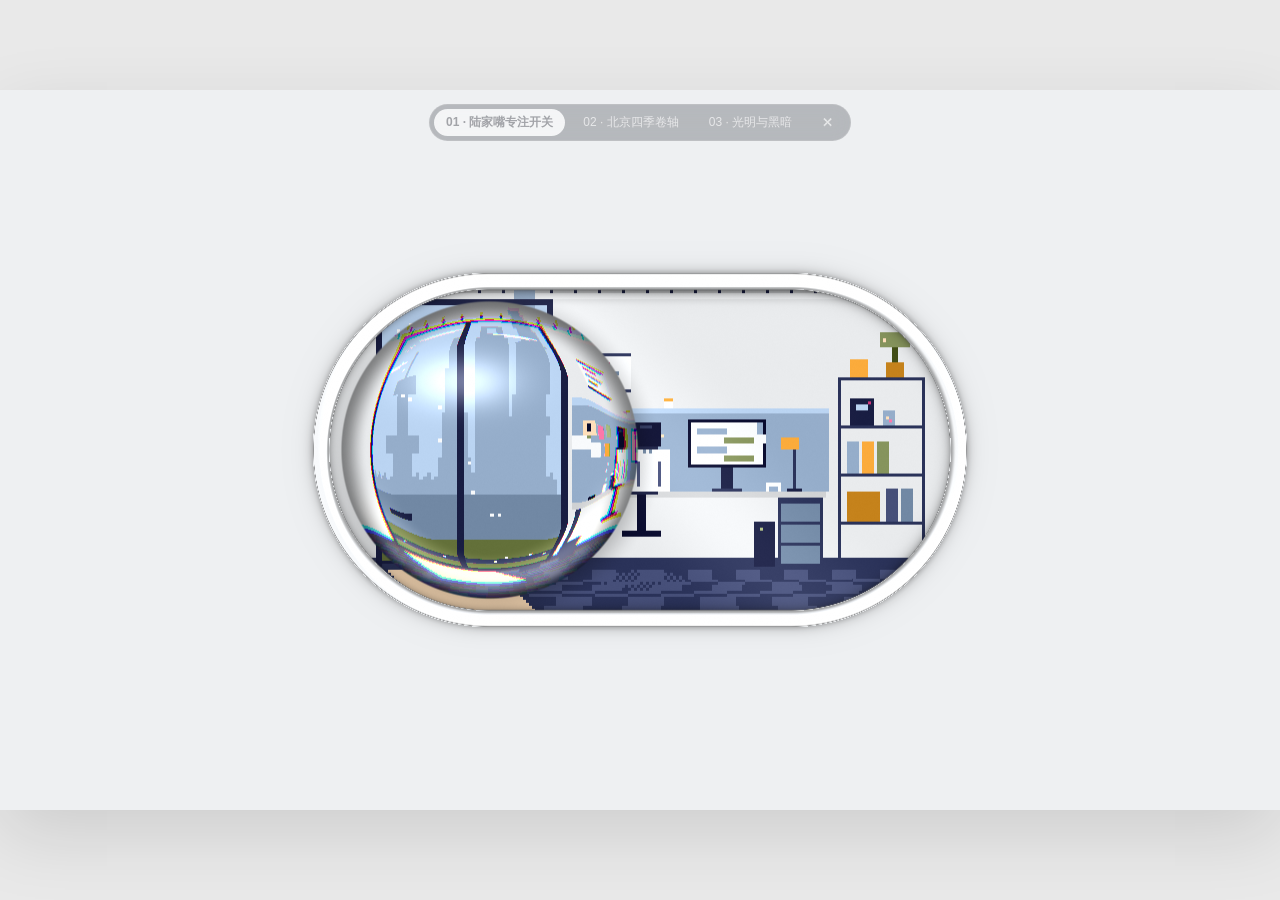
==== index.html @ 18fd8c8f "Deploy pixel-shader-switches" ====
<!DOCTYPE html>
<html lang="zh-CN">
<head>
<meta charset="UTF-8">
<meta name="viewport" content="width=device-width,initial-scale=1.0,maximum-scale=1.0,user-scalable=no">
<title>Tactile Pixel &amp; Light Shader Switches</title>
<style>
  :root {
    --stage-bg: #eef0f2;
  }
  * { box-sizing: border-box; margin: 0; padding: 0; }
  html, body {
    width: 100%; height: 100%; overflow: hidden;
    background: #e9e9e9;
    display: flex; align-items: center; justify-content: center;
    font-family: -apple-system, BlinkMacSystemFont, "PingFang SC", "Helvetica Neue", sans-serif;
    user-select: none; -webkit-user-select: none;
  }

  /* 16:9 Stage */
  #stage {
    position: relative;
    width: min(100vw, calc(100vh * 16 / 9));
    height: min(100vh, calc(100vw * 9 / 16));
    background: var(--stage-bg);
    display: flex; align-items: center; justify-content: center;
    overflow: hidden;
    box-shadow: 0 24px 70px rgba(0,0,0,0.12);
    transition: background-color 0.06s linear;
  }

  /* Subtle floating mode selector (auto-dims, press H to toggle completely) */
  #navBar {
    position: absolute; top: 14px; left: 50%; transform: translateX(-50%);
    z-index: 40; display: flex; gap: 6px; padding: 4px;
    background: rgba(20, 22, 32, 0.72); backdrop-filter: blur(8px);
    border-radius: 999px; border: 1px solid rgba(255,255,255,0.14);
    opacity: 0.35; transition: opacity 0.25s ease;
  }
  #navBar:hover { opacity: 1; }
  #navBar.hidden { display: none; }
  .nav-pill {
    border: none; background: transparent; color: rgba(255,255,255,0.78);
    font-size: 12px; padding: 5px 12px; border-radius: 999px; cursor: pointer;
    transition: all 0.2s ease; white-space: nowrap;
  }
  .nav-pill:hover { color: #fff; background: rgba(255,255,255,0.12); }
  .nav-pill.active { background: #fff; color: #161822; font-weight: 600; }

  .scene-panel {
    position: absolute; inset: 0;
    display: none; align-items: center; justify-content: center;
  }
  .scene-panel.active { display: flex; }

  /* Scene 1: Lujiazui Focus Switch (60% stage width, aspect 1.6439) */
  #lujiazuiWrap {
    position: relative;
    width: 60%;
    aspect-ratio: 1.6439;
    display: flex; align-items: center; justify-content: center;
  }
  #lujiazuiGL, #lujiazui2D {
    position: absolute; inset: 0; width: 100%; height: 100%; display: block;
  }
  #lujiazui2D { display: none; }
  #lujiazuiBtn {
    position: absolute;
    width: 85.4%; height: 75.76%;
    border: none; background: transparent; cursor: grab;
    border-radius: 999px; z-index: 10; outline: none;
    touch-action: none;
  }
  #lujiazuiBtn:active { cursor: grabbing; }
  #lujiazuiBtn:focus-visible { box-shadow: 0 0 0 3px rgba(239, 160, 44, 0.65); }

  /* Scene 2: Beijing Four Seasons Scroll Switch (84% stage width, aspect 3.2) */
  #beijingWrap {
    position: relative;
    width: 84%;
    aspect-ratio: 3.2;
    display: flex; align-items: center; justify-content: center;
  }
  @media (max-width: 700px) {
    #beijingWrap { width: 96%; }
  }
  #beijingGL, #beijing2D {
    position: absolute; inset: 0; width: 100%; height: 100%; display: block;
  }
  #beijing2D { display: none; }
  #sealCanvas {
    position: absolute;
    image-rendering: pixelated;
    image-rendering: crisp-edges;
    pointer-events: none;
    z-index: 2;
  }
  #beijingSlider {
    position: absolute;
    width: 90%; height: 72%;
    border-radius: 999px;
    cursor: grab; z-index: 10; outline: none;
    touch-action: none;
  }
  #beijingSlider:active { cursor: grabbing; }
  #beijingSlider:focus-visible { box-shadow: 0 0 0 3px rgba(168, 50, 45, 0.65); }

  /* Scene 3: Light & Dark Switch (440x280 container) */
  #lightDarkWrap {
    position: relative;
    width: 440px; height: 280px;
    max-width: 95%;
    display: flex; align-items: center; justify-content: center;
  }
  #ldCanvas {
    width: 440px; height: 280px; display: block;
  }
  #ldBtn {
    position: absolute;
    left: 60px; top: 58px; width: 320px; height: 164px;
    border-radius: 58px; border: none; background: transparent;
    cursor: pointer; z-index: 10; outline: none;
    touch-action: none;
  }
  #ldBtn:focus-visible { box-shadow: 0 0 0 3px rgba(142, 155, 255, 0.7); }

  .sr-only {
    position: absolute; width: 1px; height: 1px; overflow: hidden;
    clip: rect(0,0,0,0); white-space: nowrap;
  }
</style>
</head>
<body>
<div id="stage">
  <div id="navBar" title="按 H 键可隐藏切换栏">
    <button class="nav-pill active" data-tab="lujiazui">01 · 陆家嘴专注开关</button>
    <button class="nav-pill" data-tab="beijing">02 · 北京四季卷轴</button>
    <button class="nav-pill" data-tab="lightdark">03 · 光明与黑暗</button>
    <button class="nav-pill" id="hideNavBtn" title="隐藏顶部栏">✕</button>
  </div>

  <!-- 1. Lujiazui 52F Focus Switch -->
  <div id="panel-lujiazui" class="scene-panel active">
    <div id="lujiazuiWrap">
      <canvas id="lujiazuiGL"></canvas>
      <canvas id="lujiazui2D"></canvas>
      <button id="lujiazuiBtn" role="switch" aria-checked="false" aria-label="专注模式"></button>
    </div>
  </div>

  <!-- 2. Beijing Four Seasons Scroll Switch -->
  <div id="panel-beijing" class="scene-panel">
    <div id="beijingWrap">
      <canvas id="sealCanvas"></canvas>
      <canvas id="beijingGL"></canvas>
      <canvas id="beijing2D"></canvas>
      <div id="beijingSlider" role="slider" tabindex="0" aria-valuemin="0" aria-valuemax="3" aria-valuenow="0" aria-valuetext="春 · 长城 · 清晨" aria-label="北京四季卷轴"></div>
    </div>
  </div>

  <!-- 3. Light & Dark Switch -->
  <div id="panel-lightdark" class="scene-panel">
    <div id="lightDarkWrap">
      <canvas id="ldCanvas" width="440" height="280"></canvas>
      <button id="ldBtn" role="switch" aria-checked="false" aria-label="浅色模式"></button>
    </div>
  </div>

  <div id="liveRegion" class="sr-only" aria-live="polite"></div>
</div>

<script>
(() => {
  'use strict';

  const stage = document.getElementById('stage');
  const liveRegion = document.getElementById('liveRegion');
  const reducedMotionQuery = window.matchMedia('(prefers-reduced-motion: reduce)');
  let reducedMotion = reducedMotionQuery.matches;
  reducedMotionQuery.addEventListener('change', e => { reducedMotion = e.matches; });

  function announce(txt) {
    liveRegion.textContent = '';
    requestAnimationFrame(() => { liveRegion.textContent = txt; });
  }

  function clamp(v, lo, hi) { return Math.max(lo, Math.min(hi, v)); }
  function lerp(a, b, t) { return a + (b - a) * t; }
  function smoothstep(e0, e1, x) {
    const t = clamp((x - e0) / (e1 - e0), 0, 1);
    return t * t * (3 - 2 * t);
  }

  // =========================================================================
  // OKLab Color Space & Gamut-Clamped Palette Quantization
  // =========================================================================
  function srgbToLinear(c) {
    return c <= 0.04045 ? c / 12.92 : Math.pow((c + 0.055) / 1.055, 2.4);
  }
  function linearToSrgb(c) {
    c = clamp(c, 0, 1);
    return c <= 0.0031308 ? 12.92 * c : 1.055 * Math.pow(c, 1 / 2.4) - 0.055;
  }
  function hexToRgb01(hex) {
    const n = parseInt(hex.slice(1), 16);
    return [((n >> 16) & 255) / 255, ((n >> 8) & 255) / 255, (n & 255) / 255];
  }
  function rgbToOklab(r, g, b) {
    const lr = srgbToLinear(r), lg = srgbToLinear(g), lb = srgbToLinear(b);
    const l = 0.4122214708 * lr + 0.5363325363 * lg + 0.0514459929 * lb;
    const m = 0.2119034982 * lr + 0.6806995451 * lg + 0.1073969566 * lb;
    const s = 0.0883024619 * lr + 0.2817188376 * lg + 0.6299787005 * lb;
    const l_ = Math.cbrt(l), m_ = Math.cbrt(m), s_ = Math.cbrt(s);
    return [
      0.2104542553 * l_ + 0.7936177850 * m_ - 0.0040720468 * s_,
      1.9779984951 * l_ - 2.4285922050 * m_ + 0.4505937099 * s_,
      0.0259040371 * l_ + 0.7827717662 * m_ - 0.8086757660 * s_
    ];
  }
  function oklabToLinearRgb(L, a, b) {
    const l_ = L + 0.3963377774 * a + 0.2158037573 * b;
    const m_ = L - 0.1055613458 * a - 0.0638541728 * b;
    const s_ = L - 0.0894841775 * a - 1.2914855480 * b;
    const l = l_ * l_ * l_, m = m_ * m_ * m_, s = s_ * s_ * s_;
    return [
      +4.0767416621 * l - 3.3077115913 * m + 0.2309699292 * s,
      -1.2684380046 * l + 2.6097574011 * m - 0.3413193965 * s,
      -0.0041960863 * l - 0.7034186147 * m + 1.7076147010 * s
    ];
  }
  function oklabGamutSrgb(L, a, b) {
    let scale = 1.0;
    let lin = oklabToLinearRgb(L, a, b);
    while ((lin[0] < -1e-4 || lin[0] > 1.0001 || lin[1] < -1e-4 || lin[1] > 1.0001 || lin[2] < -1e-4 || lin[2] > 1.0001) && scale > 0.01) {
      scale *= 0.94;
      lin = oklabToLinearRgb(L, a * scale, b * scale);
    }
    return [linearToSrgb(lin[0]), linearToSrgb(lin[1]), linearToSrgb(lin[2])];
  }
  function mixOklabHex(hex1, hex2, t) {
    const c1 = rgbToOklab(...hexToRgb01(hex1));
    const c2 = rgbToOklab(...hexToRgb01(hex2));
    const rgb = oklabGamutSrgb(lerp(c1[0], c2[0], t), lerp(c1[1], c2[1], t), lerp(c1[2], c2[2], t));
    return `rgb(${Math.round(rgb[0]*255)}, ${Math.round(rgb[1]*255)}, ${Math.round(rgb[2]*255)})`;
  }

  // 4x4 Bayer Matrix
  const BAYER4 = new Uint8Array([
     0,  8,  2, 10,
    12,  4, 14,  6,
     3, 11,  1,  9,
    15,  7, 13,  5
  ]);

  // =========================================================================
  // Shared WebGL2 Liquid-Glass Capsule + Light-Field Compositor
  // =========================================================================
  const COMP_VS = `#version 300 es
    layout(location=0) in vec2 aPos;
    out vec2 vUv;
    void main() {
      vUv = aPos * 0.5 + 0.5;
      gl_Position = vec4(aPos, 0.0, 1.0);
    }
  `;

  const COMP_FS = `#version 300 es
    precision highp float;
    in vec2 vUv;
    out vec4 fragColor;

    uniform sampler2D uWorldTex;
    uniform sampler2D uLightTex;
    uniform sampler2D uSurfTex; // 48x48 lens surface attachment (Beijing)
    uniform float uHasSurf;

    uniform vec2 uCompSize;     // CSS/device pixels of component canvas
    uniform vec2 uCapCenter;    // Center of capsule in canvas pixels
    uniform vec2 uCapSize;      // Width, Height of capsule in canvas pixels
    uniform float uShellThick;  // Shell thickness in pixels
    uniform float uLensX;       // Lens center X in canvas pixels
    uniform float uLensRad;     // Lens radius in pixels
    uniform vec2 uLensStretch;  // (sx, sy)
    uniform float uPress;       // 0..1 pressed state
    uniform float uDispersion;  // Chromatic dispersion ~0.05
    uniform float uNight;       // 0..1 darkness
    uniform vec3 uShellDayCol;
    uniform vec3 uShellNightCol;
    uniform vec3 uWarmGlowCol;  // Leak glow outside capsule
    uniform float uWarmGlowAmt;
    uniform vec2 uWarmCentroid; // Normalized 0..1 in window
    uniform float uFlash;       // Lightning flash 0..1
    uniform float uK;           // Integer pixel scale k
    uniform vec2 uWinTopLeft;   // Window inner top-left in canvas pixels
    uniform vec2 uWinSize;      // Window inner width, height in canvas pixels
    uniform vec2 uPad;          // Overscan padding in world pixels (14,14) or (16,16)
    uniform vec2 uWorldTexSize; // Full pixel world dimensions (including overscan)
    uniform float uTime;

    float sdCapsule(vec2 p, vec2 b) {
      float r = b.y * 0.5;
      vec2 q = abs(p) - vec2(b.x * 0.5 - r, 0.0);
      return length(max(q, 0.0)) + min(max(q.x, q.y), 0.0) - r;
    }

    // B-spline smooth sampling for light field
    vec4 sampleLightBSpline(vec2 uv) {
      vec2 res = vec2(textureSize(uLightTex, 0));
      vec2 p = uv * res - 0.5;
      vec2 i = floor(p);
      vec2 f = fract(p);
      vec2 f2 = f * f;
      vec2 f3 = f2 * f;
      vec2 w0 = (1.0 - f) * (1.0 - f) * (1.0 - f) / 6.0;
      vec2 w1 = (3.0 * f3 - 6.0 * f2 + 4.0) / 6.0;
      vec2 w2 = (-3.0 * f3 + 3.0 * f2 + 3.0 * f + 1.0) / 6.0;
      vec2 w3 = f3 / 6.0;
      vec2 s0 = w0 + w1;
      vec2 s1 = w2 + w3;
      vec2 t0 = (i - 1.0 + w1 / s0 + 0.5) / res;
      vec2 t1 = (i + 1.0 + w3 / s1 + 0.5) / res;
      return (texture(uLightTex, vec2(t0.x, t0.y)) * s0.x + texture(uLightTex, vec2(t1.x, t0.y)) * s1.x) * s0.y +
             (texture(uLightTex, vec2(t0.x, t1.y)) * s0.x + texture(uLightTex, vec2(t1.x, t1.y)) * s1.x) * s1.y;
    }

    // Nearest-neighbor integer-scaled pixel world lookup
    vec3 samplePixelWorld(vec2 winPx) {
      vec2 worldCoord = floor(winPx / uK) + uPad;
      vec2 uv = (worldCoord + 0.5) / uWorldTexSize;
      return texture(uWorldTex, uv).rgb;
    }

    float hash12(vec2 p) {
      vec3 p3 = fract(vec3(p.xyx) * 0.1031);
      p3 += dot(p3, p3.yzx + 33.33);
      return fract((p3.x + p3.y) * p3.z);
    }

    void main() {
      vec2 fragPx = vec2(vUv.x * uCompSize.x, (1.0 - vUv.y) * uCompSize.y);
      vec2 relCap = fragPx - uCapCenter;
      float dOuter = sdCapsule(relCap, uCapSize);
      vec2 innerSize = uCapSize - vec2(uShellThick * 2.0);
      float dInner = sdCapsule(relCap, innerSize);

      // 1. Exterior background: two soft shadows + warm light leak + lightning
      vec4 outCol = vec4(0.0);
      if (dOuter > 0.0) {
        float shBig = exp(-max(0.0, dOuter - 2.0) * 0.055) * 0.22;
        float shSmall = exp(-max(0.0, dOuter) * 0.22) * 0.28;
        float shadowAlpha = clamp(shBig + shSmall, 0.0, 0.55);

        // Warm light leaking out from capsule
        vec2 winNorm = clamp((fragPx - uWinTopLeft) / uWinSize, 0.0, 1.0);
        float leakFalloff = exp(-dOuter * 0.032) * uWarmGlowAmt;
        float centroidBoost = 0.65 + 0.55 * exp(-length(winNorm - uWarmCentroid) * 2.4);
        vec3 glow = uWarmGlowCol * leakFalloff * centroidBoost * 0.55;
        glow += vec3(0.85, 0.92, 1.0) * exp(-dOuter * 0.025) * uFlash * 0.65;

        outCol = vec4(glow - vec3(shadowAlpha * 0.35), clamp(shadowAlpha + length(glow) * 0.6, 0.0, 1.0));
      }

      // 2. Polished Rounded Thick Outer Shell
      if (dOuter <= 0.0 && dInner > 0.0) {
        float t = clamp(-dOuter / uShellThick, 0.0, 1.0); // 0 at outer edge, 1 at inner window edge
        // Approximate outward capsule normal
        float eps = 1.5;
        vec2 grad = normalize(vec2(
          sdCapsule(relCap + vec2(eps, 0.0), uCapSize) - sdCapsule(relCap - vec2(eps, 0.0), uCapSize),
          sdCapsule(relCap + vec2(0.0, eps), uCapSize) - sdCapsule(relCap - vec2(0.0, eps), uCapSize)
        ) + 1e-5);

        // Curved normal across shell thickness
        float bend = (t - 0.48) * 2.1;
        vec3 n = normalize(vec3(grad * bend, sqrt(max(0.05, 1.0 - clamp(bend * bend, 0.0, 0.92)))));
        vec3 viewDir = vec3(0.0, 0.0, 1.0);
        float fresnel = pow(1.0 - max(dot(n, viewDir), 0.0), 2.6);

        // Studio reflection: large softbox top-left, subtle fill bottom
        vec3 refl = reflect(-viewDir, n);
        float topLeftSoftbox = smoothstep(0.15, 0.85, dot(refl, normalize(vec3(-0.62, -0.68, 0.38))));
        float bottomFill = smoothstep(0.25, 0.9, dot(refl, normalize(vec3(0.0, 0.88, 0.45))));

        vec3 baseShell = mix(uShellDayCol, uShellNightCol, uNight);
        // Darken inner side for recessed window bezel feel
        float innerRecess = smoothstep(0.68, 1.0, t);
        baseShell *= (1.0 - innerRecess * 0.34);

        // Warm lamp/lantern bounce onto shell
        vec2 shellWinUv = clamp((fragPx - uWinTopLeft) / uWinSize, 0.0, 1.0);
        float lampProx = exp(-length(shellWinUv - uWarmCentroid) * 2.8) * uWarmGlowAmt;
        baseShell += uWarmGlowCol * lampProx * 0.24;

        vec3 shellCol = baseShell;
        shellCol += vec3(1.0, 0.99, 0.97) * topLeftSoftbox * (0.28 + fresnel * 0.42);
        shellCol += vec3(0.85, 0.88, 0.95) * bottomFill * (0.08 + fresnel * 0.14);
        shellCol += vec3(0.95, 0.97, 1.0) * uFlash * 0.35;

        // Anti-aliased outer edge
        float edgeAA = smoothstep(0.0, -1.2, dOuter);
        outCol = mix(outCol, vec4(clamp(shellCol, 0.0, 1.0), 1.0), edgeAA);
      }

      // 3. Recessed Window & Liquid-Glass Lens
      if (dInner <= 0.0) {
        vec2 winPx = fragPx - uWinTopLeft;
        vec2 winUv = winPx / uWinSize;

        // Base pixel world inside window
        vec3 worldCol = samplePixelWorld(winPx);
        vec3 lightGlow = sampleLightBSpline(winUv).rgb;
        // Screen blend light field
        worldCol = 1.0 - (1.0 - worldCol) * (1.0 - lightGlow * 0.62);

        // Recessed window top inner shadow, perimeter dark rim, and faint diagonal glass highlight
        float rimShadow = exp(dInner * 0.22) * 0.34;
        float topDrop = smoothstep(26.0, 0.0, winPx.y) * 0.24;
        float diagGlint = smoothstep(0.38, 0.52, (winUv.x * 0.65 + (1.0 - winUv.y) * 0.35)) *
                          (1.0 - smoothstep(0.52, 0.68, (winUv.x * 0.65 + (1.0 - winUv.y) * 0.35)));
        worldCol *= (1.0 - rimShadow - topDrop);
        worldCol += vec3(1.0) * diagGlint * 0.055;

        // Liquid-Glass Lens evaluation
        vec2 lensCenter = vec2(uLensX, uCapCenter.y);
        vec2 pLens = (fragPx - lensCenter) / uLensStretch;
        float r = length(pLens) / uLensRad;

        // Cast shadow from lens onto pixel world below/right
        vec2 shadowOffset = vec2(3.5 + uPress * 3.5, 6.0 + uPress * 5.0);
        float rShad = length((fragPx - (lensCenter + shadowOffset)) / uLensStretch) / uLensRad;
        float lensCastShadow = (1.0 - smoothstep(0.84, 1.14, rShad)) * (0.28 + uPress * 0.16);
        worldCol *= (1.0 - lensCastShadow);

        if (r <= 1.0) {
          // Flat center (0..0.70) magnifying 1.24x; outer 30% (0.70..1.0) bends rapidly to compress outside world
          float magCenter = 1.0 / 1.24;
          float outerT = clamp((r - 0.70) / 0.30, 0.0, 1.0);
          float bendCurve = outerT * outerT * (3.0 - 2.0 * outerT);
          float radialScale = mix(magCenter, 1.38, bendCurve);

          vec2 dir = r > 1e-4 ? pLens / length(pLens) : vec2(0.0);
          float disp = uDispersion * bendCurve;

          vec2 samplePtR = (lensCenter + pLens * radialScale * (1.0 + disp)) - uWinTopLeft;
          vec2 samplePtG = (lensCenter + pLens * radialScale) - uWinTopLeft;
          vec2 samplePtB = (lensCenter + pLens * radialScale * (1.0 - disp)) - uWinTopLeft;

          vec3 refrCol;
          refrCol.r = samplePixelWorld(samplePtR).r;
          refrCol.g = samplePixelWorld(samplePtG).g;
          refrCol.b = samplePixelWorld(samplePtB).b;

          // Screen-blend light field inside lens
          vec2 refrUv = clamp(samplePtG / uWinSize, 0.0, 1.0);
          vec3 refrLight = sampleLightBSpline(refrUv).rgb;
          refrCol = 1.0 - (1.0 - refrCol) * (1.0 - refrLight * 0.68);

          // Overlay crisp 48x48 pixel surface attachment (no refraction)
          if (uHasSurf > 0.5) {
            vec2 surfTexel = floor((pLens / uLensRad * 0.5 + 0.5) * 48.0);
            if (surfTexel.x >= 0.0 && surfTexel.x < 48.0 && surfTexel.y >= 0.0 && surfTexel.y < 48.0) {
              vec4 surfSample = texture(uSurfTex, (surfTexel + 0.5) / 48.0);
              refrCol = mix(refrCol, surfSample.rgb, surfSample.a);
            }
          }

          // Caustic light concentration along lower inner rim
          float lowerRim = smoothstep(0.68, 0.93, r) * (1.0 - smoothstep(0.93, 1.0, r)) * smoothstep(0.15, 0.95, dir.y);
          refrCol += mix(vec3(1.0, 0.96, 0.88), uWarmGlowCol + 0.35, uWarmGlowAmt) * lowerRim * 0.42;

          // Soft specular reflection at top of lens
          vec2 specCenter = vec2(-0.18, -0.46);
          float topSpec = exp(-dot((pLens / uLensRad - specCenter) * vec2(1.1, 2.2), (pLens / uLensRad - specCenter) * vec2(1.1, 2.2)) * 7.5);
          refrCol += vec3(1.0) * topSpec * 0.34;

          // Darkened thickness rim (no bright outline)
          float edgeDarken = smoothstep(0.82, 1.0, r) * 0.46;
          refrCol *= (1.0 - edgeDarken);

          float lensAA = smoothstep(1.0, 0.985, r);
          worldCol = mix(worldCol, refrCol, lensAA);
        }

        float innerAA = smoothstep(0.0, -1.0, dInner);
        outCol = mix(outCol, vec4(clamp(worldCol, 0.0, 1.0), 1.0), innerAA);
      }

      // 4. Subtle +-0.75/255 dithering noise to eliminate banding
      float n = (hash12(fragPx + fract(uTime) * 137.0) - 0.5) * (1.5 / 255.0);
      outCol.rgb = clamp(outCol.rgb + n, 0.0, 1.0);
      fragColor = outCol;
    }
  `;

  function buildCompositor(canvas) {
    const gl = canvas.getContext('webgl2', { alpha: true, premultipliedAlpha: false, antialias: false });
    if (!gl) return null;

    function makeShader(type, src) {
      const s = gl.createShader(type);
      gl.shaderSource(s, src);
      gl.compileShader(s);
      if (!gl.getShaderParameter(s, gl.COMPILE_STATUS)) {
        console.error(gl.getShaderInfoLog(s));
        return null;
      }
      return s;
    }
    const vs = makeShader(gl.VERTEX_SHADER, COMP_VS);
    const fs = makeShader(gl.FRAGMENT_SHADER, COMP_FS);
    if (!vs || !fs) return null;

    const prog = gl.createProgram();
    gl.attachShader(prog, vs);
    gl.attachShader(prog, fs);
    gl.linkProgram(prog);
    if (!gl.getProgramParameter(prog, gl.LINK_STATUS)) return null;

    const vao = gl.createVertexArray();
    gl.bindVertexArray(vao);
    const vbo = gl.createBuffer();
    gl.bindBuffer(gl.ARRAY_BUFFER, vbo);
    gl.bufferData(gl.ARRAY_BUFFER, new Float32Array([-1,-1, 1,-1, -1,1, 1,1]), gl.STATIC_DRAW);
    gl.enableVertexAttribArray(0);
    gl.vertexAttribPointer(0, 2, gl.FLOAT, false, 0, 0);

    function createTex(filter) {
      const t = gl.createTexture();
      gl.bindTexture(gl.TEXTURE_2D, t);
      gl.texParameteri(gl.TEXTURE_2D, gl.TEXTURE_MIN_FILTER, filter);
      gl.texParameteri(gl.TEXTURE_2D, gl.TEXTURE_MAG_FILTER, filter);
      gl.texParameteri(gl.TEXTURE_2D, gl.TEXTURE_WRAP_S, gl.CLAMP_TO_EDGE);
      gl.texParameteri(gl.TEXTURE_2D, gl.TEXTURE_WRAP_T, gl.CLAMP_TO_EDGE);
      return t;
    }

    const worldTex = createTex(gl.NEAREST);
    const lightTex = createTex(gl.LINEAR);
    const surfTex = createTex(gl.NEAREST);

    const locs = {};
    [
      'uWorldTex','uLightTex','uSurfTex','uHasSurf','uCompSize','uCapCenter','uCapSize',
      'uShellThick','uLensX','uLensRad','uLensStretch','uPress','uDispersion','uNight',
      'uShellDayCol','uShellNightCol','uWarmGlowCol','uWarmGlowAmt','uWarmCentroid',
      'uFlash','uK','uWinTopLeft','uWinSize','uPad','uWorldTexSize','uTime'
    ].forEach(name => { locs[name] = gl.getUniformLocation(prog, name); });

    return { gl, prog, vao, worldTex, lightTex, surfTex, locs };
  }

  // Light Field 2-pass radius-1 + 2-pass radius-3 * 0.55 box blur
  function buildLightField(srcGrid, cols, rows, dstRgba) {
    const len = cols * rows * 3;
    const tempA = new Float32Array(len);
    const tempB = new Float32Array(len);
    const blur1 = new Float32Array(srcGrid);
    const blur3 = new Float32Array(srcGrid);

    function boxPass(input, output, rad) {
      // Horizontal
      for (let y = 0; y < rows; y++) {
        for (let x = 0; x < cols; x++) {
          let r = 0, g = 0, b = 0, cnt = 0;
          for (let dx = -rad; dx <= rad; dx++) {
            const nx = clamp(x + dx, 0, cols - 1);
            const idx = (y * cols + nx) * 3;
            r += input[idx]; g += input[idx+1]; b += input[idx+2]; cnt++;
          }
          const o = (y * cols + x) * 3;
          tempA[o] = r / cnt; tempA[o+1] = g / cnt; tempA[o+2] = b / cnt;
        }
      }
      // Vertical
      for (let y = 0; y < rows; y++) {
        for (let x = 0; x < cols; x++) {
          let r = 0, g = 0, b = 0, cnt = 0;
          for (let dy = -rad; dy <= rad; dy++) {
            const ny = clamp(y + dy, 0, rows - 1);
            const idx = (ny * cols + x) * 3;
            r += tempA[idx]; g += tempA[idx+1]; b += tempA[idx+2]; cnt++;
          }
          const o = (y * cols + x) * 3;
          output[o] = r / cnt; output[o+1] = g / cnt; output[o+2] = b / cnt;
        }
      }
    }

    boxPass(blur1, tempB, 1);
    boxPass(tempB, blur1, 1);

    boxPass(blur3, tempB, 3);
    boxPass(tempB, blur3, 3);

    for (let i = 0; i < cols * rows; i++) {
      const s = i * 3, d = i * 4;
      dstRgba[d + 0] = clamp(Math.round((blur1[s + 0] + blur3[s + 0] * 0.55) * 255), 0, 255);
      dstRgba[d + 1] = clamp(Math.round((blur1[s + 1] + blur3[s + 1] * 0.55) * 255), 0, 255);
      dstRgba[d + 2] = clamp(Math.round((blur1[s + 2] + blur3[s + 2] * 0.55) * 255), 0, 255);
      dstRgba[d + 3] = 255;
    }
  }

  // =========================================================================
  // SCENE 1: SHANGHAI LUJIAZUI 52F FOCUS SWITCH
  // =========================================================================
  const LujiazuiApp = (() => {
    const wrap = document.getElementById('lujiazuiWrap');
    const glCanvas = document.getElementById('lujiazuiGL');
    const fbCanvas = document.getElementById('lujiazui2D');
    const btn = document.getElementById('lujiazuiBtn');
    const comp = buildCompositor(glCanvas);

    // 22 OKLab quantized palette colors
    const BASE_COLS = {
      bg:      { hex: '#eef0f2', L: [0.76, 0.86, 0.94, 0.985] },
      surface: { hex: '#8c9a62', L: [0.40, 0.52, 0.64, 0.76] },
      fg:      { hex: '#1b2146', L: [0.17, 0.25, 0.33, 0.44] },
      muted:   { hex: '#7f97b3', L: [0.50, 0.62, 0.74, 0.86] },
      accent:  { hex: '#efa02c', L: [0.50, 0.66, 0.80, 0.92] },
      neon:    { hex: '#e04a8a', L: [0.58, 0.74] }
    };

    const PAL = []; // 22 [r,g,b] 0..255
    const IDX = {};
    let pCounter = 0;
    for (const [k, def] of Object.entries(BASE_COLS)) {
      IDX[k] = [];
      const lab = rgbToOklab(...hexToRgb01(def.hex));
      for (const targetL of def.L) {
        const rgb = oklabGamutSrgb(targetL, lab[1], lab[2]);
        PAL.push([Math.round(rgb[0]*255), Math.round(rgb[1]*255), Math.round(rgb[2]*255)]);
        IDX[k].push(pCounter++);
      }
    }

    // Core 192x112 + 14px overscan on all 4 sides => 220x140
    const CORE_W = 192, CORE_H = 112, PAD = 14;
    const FULL_W = CORE_W + PAD * 2;
    const FULL_H = CORE_H + PAD * 2;
    const idxBuf = new Uint8Array(FULL_W * FULL_H);
    const rgbaBuf = new Uint8Array(FULL_W * FULL_H * 4);
    const emitGrid = new Float32Array(72 * 42 * 3);
    const lightRgba = new Uint8Array(72 * 42 * 4);

    // Keyframe interpolation (Day=0, Dusk=1, Evening=2, Night=3)
    const KEYFRAMES = [
      [0.0, 3], [1.5, 3], [2.0, 3], [2.5, 2], [3.0, 1],
      [3.6, 0], [10.0, 0], [15.0, 0], [17.0, 1], [18.0, 1],
      [19.0, 2], [20.3, 3], [24.0, 3]
    ];

    function getTimeCols(h) {
      const hr = ((h % 24) + 24) % 24;
      for (let i = 0; i < KEYFRAMES.length - 1; i++) {
        const [t0, c0] = KEYFRAMES[i];
        const [t1, c1] = KEYFRAMES[i + 1];
        if (hr >= t0 && hr <= t1) {
          const blend = t1 > t0 ? (hr - t0) / (t1 - t0) : 0;
          return { c0, c1, blend };
        }
      }
      return { c0: 0, c1: 0, blend: 0 };
    }

    function ditherCol(colArr4, kf, x, y) {
      const b = BAYER4[(y & 3) * 4 + (x & 3)] / 16.0;
      return kf.blend > b ? colArr4[kf.c1] : colArr4[kf.c0];
    }

    function setPx(cx, cy, colIdx) {
      const fx = cx + PAD, fy = cy + PAD;
      if (fx < 0 || fx >= FULL_W || fy < 0 || fy >= FULL_H) return;
      idxBuf[fy * FULL_W + fx] = colIdx;
    }

    function fillRect(x0, y0, w, h, colIdx) {
      for (let y = y0; y < y0 + h; y++) {
        for (let x = x0; x < x0 + w; x++) setPx(x, y, colIdx);
      }
    }

    function fillMatRect(x0, y0, w, h, mat4, kf, variant = 0) {
      for (let y = y0; y < y0 + h; y++) {
        for (let x = x0; x < x0 + w; x++) {
          let c = ditherCol(mat4, kf, x, y);
          if (variant === -1) c = shiftShade(c, -1);
          else if (variant === 1) c = shiftShade(c, 1);
          else if (variant === 2) c = IDX.accent[2];
          setPx(x, y, c);
        }
      }
    }

    function shiftShade(colIdx, delta) {
      for (const arr of Object.values(IDX)) {
        const pos = arr.indexOf(colIdx);
        if (pos !== -1) return arr[clamp(pos + delta, 0, arr.length - 1)];
      }
      return colIdx;
    }

    function addLight(cx, cy, r, g, b, weight) {
      const gx = clamp(Math.floor(((cx + PAD) / FULL_W) * 72), 0, 71);
      const gy = clamp(Math.floor(((cy + PAD) / FULL_H) * 42), 0, 41);
      const o = (gy * 72 + gx) * 3;
      emitGrid[o] += r * weight;
      emitGrid[o + 1] += g * weight;
      emitGrid[o + 2] += b * weight;
    }

    // 11x11 Pixel Glyphs for "下" and "班"
    const GLYPH_XIA = [
      '###########',
      '.....#.....',
      '.....#.....',
      '.....#.....',
      '.....###...',
      '.....#..#..',
      '.....#...#.',
      '.....#.....',
      '.....#.....',
      '.....#.....',
      '.....#.....'
    ];
    const GLYPH_BAN = [
      '####.#.####',
      '.#...#..#..',
      '.#..#.#.#..',
      '###.#.#.###',
      '.#..#.#.#..',
      '.#...#..#..',
      '####.#.####',
      '.#...#..#..',
      '.#..#.#.#..',
      '###.#.#.###',
      '....#......'
    ];

    // Interactive & Story State
    let x = 0; // 0 = Can Disturb, 1 = Focus
    let v = 0;
    let targetX = 0;
    let dragging = false;
    let pointerStartX = 0;
    let dragStartVal = 0;
    let pressAmt = 0;
    let stretchS = 0, stretchV = 0;
    let bounceOffset = 0, bounceVel = 0;
    let goingBack = false;
    let leaveFocusClock = 21.5;
    let focusHoldSec = 0;
    let simTime = 0;
    let lastStageLabel = '可以打扰';

    // Particles & Events
    const bubbles = [];
    let nextBubbleTimer = 0.6;
    let backlogCount = 0;
    let backlogDrainTimer = 0;
    let phoneFlash = 0;
    let phoneBadge = false;
    let taxiPopupTimer = 0;
    let taxiNumber = '87';
    let taxiShown87 = false, taxiShown61 = false;
    let startleTimer = 0;
    let bossPassTimer = 0;
    let fastDragCooldown = 0;
    let blinkTimer = 2.4;
    let isBlinking = false;
    const dusts = Array.from({ length: 14 }, (_, i) => ({
      x: 12 + (i * 19) % 50,
      y: 16 + (i * 29) % 74,
      ph: i * 1.7
    }));
    const clouds = [
      { x: 18, y: 14, w: 18, spd: 0.7 },
      { x: 46, y: 21, w: 14, spd: 0.45 },
      { x: 6, y: 27, w: 12, spd: 0.6 }
    ];

    function getClock() {
      if (!goingBack) {
        if (x >= 0.995 && !dragging) {
          return 21.5 + clamp(focusHoldSec / 26.0, 0, 1) * 1.9;
        }
        return 12.0 + 9.5 * x;
      } else {
        return lerp(36.0, leaveFocusClock, x);
      }
    }

    function getStageName(rawH, isReturn) {
      if (!isReturn) {
        if (rawH < 14.0) return '可以打扰';
        if (rawH < 21.5) return '进入专注';
        return '专注';
      } else {
        if (rawH < 25.5) return '结束专注';
        if (rawH < 31.7) return '休息';
        return '可以打扰';
      }
    }

    function renderWorld(dt) {
      simTime += dt;
      if (fastDragCooldown > 0) fastDragCooldown -= dt;
      if (startleTimer > 0) startleTimer -= dt;
      if (bossPassTimer > 0) bossPassTimer -= dt;
      if (phoneFlash > 0) phoneFlash -= dt;
      if (taxiPopupTimer > 0) taxiPopupTimer -= dt;

      blinkTimer -= dt;
      if (blinkTimer <= 0) {
        isBlinking = !isBlinking;
        blinkTimer = isBlinking ? 0.14 : (2.2 + Math.random() * 2.5);
      }

      if (!goingBack && x >= 0.995 && !dragging) {
        focusHoldSec = Math.min(26.0, focusHoldSec + dt);
      } else if (!goingBack && x < 0.98) {
        focusHoldSec = 0;
      }

      const rawH = getClock();
      const h = rawH % 24;
      const isReturn = goingBack;

      const stageName = getStageName(rawH, isReturn);
      if (stageName !== lastStageLabel) {
        lastStageLabel = stageName;
        announce(stageName);
      }

      // Night factor (0..1)
      const nightAmt = clamp(smoothstep(17.4, 20.2, h) + (1.0 - smoothstep(1.5, 3.6, h)), 0, 1);
      stage.style.setProperty('--night', nightAmt.toFixed(3));
      stage.style.backgroundColor = mixOklabHex('#eef0f2', '#1b2146', nightAmt * 0.92);

      const kf = getTimeCols(h);
      emitGrid.fill(0);

      // Material palettes [Day, Dusk, Evening, Night]
      const matWall    = [IDX.bg[2], IDX.bg[1], IDX.fg[3], IDX.fg[2]];
      const matCeiling = [IDX.bg[1], IDX.bg[0], IDX.fg[2], IDX.fg[1]];
      const matFloor   = [IDX.fg[3], IDX.fg[2], IDX.fg[1], IDX.fg[0]];
      const matPart    = [IDX.muted[2], IDX.muted[1], IDX.fg[3], IDX.fg[2]];
      const matDesk    = [IDX.bg[1], IDX.bg[0], IDX.fg[2], IDX.fg[1]];

      const matSky     = [IDX.muted[3], IDX.accent[2], IDX.fg[3], IDX.fg[0]];
      const matTower   = [IDX.muted[2], IDX.accent[1], IDX.fg[2], IDX.fg[1]];
      const matRiver   = [IDX.muted[1], IDX.accent[1], IDX.fg[2], IDX.fg[0]];
      const matPark    = [IDX.surface[1], IDX.surface[0], IDX.fg[1], IDX.fg[0]];

      // 1. Indoor Ceiling, Wall, Baseboard & Perspective Carpet
      fillMatRect(-PAD, -PAD, FULL_W, 4 + PAD, matCeiling, kf);
      for (let xw = -PAD; xw < CORE_W + PAD; xw += 8) {
        fillRect(xw, 0, 1, 4, IDX.fg[1]);
      }
      fillMatRect(-PAD, 4, FULL_W, 88, matWall, kf);
      fillMatRect(-PAD, 92, FULL_W, 4, [IDX.fg[2], IDX.fg[1], IDX.fg[1], IDX.fg[0]], kf);

      // Ceiling LED Strip (y4-6): full on day, right half off after 19:00 until morning
      const stripRightOn = !(h >= 19.0 || h < 6.5);
      const stripOn = !(h >= 21.5 || h < 6.0);
      for (let xw = 8; xw < 184; xw++) {
        const isRight = xw >= 96;
        const lit = stripOn && (!isRight || stripRightOn);
        fillRect(xw, 4, 1, 2, lit ? IDX.bg[3] : IDX.fg[1]);
        if (lit && (xw % 8 === 0)) addLight(xw, 5, 0.85, 0.90, 1.0, 0.25);
      }

      // Perspective Carpet Tiles (y >= 96)
      for (let y = 96; y < CORE_H + PAD; y++) {
        const rowDepth = y - 96;
        const tileW = Math.floor(8 + rowDepth * 0.45);
        for (let xw = -PAD; xw < CORE_W + PAD; xw++) {
          const check = (Math.floor((xw + 40) / tileW) + Math.floor(rowDepth / 4)) & 1;
          const baseC = ditherCol(matFloor, kf, xw, y);
          setPx(xw, y, check ? baseC : shiftShade(baseC, -1));
        }
      }

      // 2. Floor-to-Ceiling Window (x10..64, y8..93) + Lujiazui Skyline
      fillMatRect(10, 8, 55, 86, matSky, kf);

      // Sunrise glow (2.0..3.6)
      const isSunrise = (h >= 2.0 && h <= 3.6);
      if (isSunrise) {
        const sunProg = (h - 2.0) / 1.6;
        const sunY = Math.round(62 - sunProg * 28);
        for (let y = 10; y < 68; y++) {
          for (let xw = 10; xw < 64; xw++) {
            if (y > 46 && sunProg < 0.5) setPx(xw, y, IDX.neon[1]);
            else if (y > 38) setPx(xw, y, IDX.accent[2]);
          }
        }
        // Rising Sun behind Trio
        for (let dy = -4; dy <= 4; dy++) {
          for (let dx = -4; dx <= 4; dx++) {
            if (dx*dx + dy*dy <= 16) {
              setPx(48 + dx, sunY + dy, IDX.accent[3]);
              addLight(48, sunY, 1.0, 0.72, 0.35, 0.4);
            }
          }
        }
      }

      // Skylight contribution
      if (nightAmt < 0.7) {
        addLight(36, 35, 0.75, 0.86, 1.0, (1.0 - nightAmt) * 1.4);
      }

      // Oriental Pearl Tower (x18..26, spire y24, upper sphere y36..40, lower sphere y52..56, base y64)
      const pearlCol = ditherCol(matTower, kf, 22, 40);
      fillRect(22, 24, 1, 12, pearlCol); // Spire
      fillRect(21, 41, 3, 11, pearlCol); // Shaft
      fillRect(20, 57, 5, 8, pearlCol);  // Lower legs
      fillRect(19, 36, 7, 5, pearlCol);  // Upper sphere
      fillRect(18, 52, 9, 5, pearlCol);  // Lower sphere
      if (nightAmt > 0.35) {
        // Neon magenta illumination on Oriental Pearl Tower
        fillRect(20, 37, 5, 3, IDX.neon[1]);
        fillRect(19, 53, 7, 3, IDX.neon[0]);
        setPx(22, 24, IDX.neon[1]);
        addLight(22, 42, 0.95, 0.32, 0.62, 0.85 * nightAmt);
      }

      // Lujiazui "Three-Piece Suit" (SWFC, Jin Mao, Shanghai Tower extending into top overscan!)
      // Jin Mao Tower (pagoda tiered setback, x32..40, y22..68)
      for (let y = 22; y < 68; y++) {
        const tier = Math.floor((y - 22) / 6);
        const halfW = Math.min(4, 1 + Math.floor(tier * 0.55));
        const cx = 36;
        for (let dx = -halfW; dx <= halfW; dx++) {
          const isSunSide = (dx < 0 && h >= 16.5 && h <= 18.5);
          setPx(cx + dx, y, isSunSide ? IDX.accent[2] : ditherCol(matTower, kf, cx + dx, y));
        }
      }
      // Shanghai World Financial Center ("bottle opener", x42..50, y14..68)
      for (let y = 14; y < 68; y++) {
        const halfW = y < 24 ? 3 : 4;
        for (let dx = -halfW; dx <= halfW; dx++) {
          if (y >= 16 && y <= 20 && Math.abs(dx) <= 1) continue; // Trapezoid opening
          const isSunSide = (dx < 0 && h >= 16.5 && h <= 18.5);
          setPx(46 + dx, y, isSunSide ? IDX.accent[2] : ditherCol(matTower, kf, 46 + dx, y));
        }
      }
      // Shanghai Tower (tallest twisted spiral profile extending up to y = -8 in top overscan!)
      for (let y = -8; y < 68; y++) {
        const progress = (y + 8) / 76;
        const twist = Math.round(Math.sin(progress * Math.PI * 1.4) * 1.6);
        const halfW = Math.max(2, Math.round(2 + progress * 3.5));
        const cx = 56 + twist;
        for (let dx = -halfW; dx <= halfW; dx++) {
          const isSunSide = (dx < 0 && h >= 16.5 && h <= 18.5);
          let c = isSunSide ? IDX.accent[2] : ditherCol(matTower, kf, cx + dx, y);
          // Sunrise glass reflection flash
          if (isSunrise && dx === -halfW + 1 && (y % 5 === 0)) c = IDX.bg[3];
          setPx(cx + dx, y, c);
        }
      }

      // Lit Office Windows on Trio at Night (18.6 -> 70%, 21.5 -> 40%, 23.4 -> 8%)
      if (h >= 18.6 || h < 5.0) {
        let litRatio = 0.70;
        if (h >= 21.5) litRatio = lerp(0.40, 0.08, clamp((h - 21.5) / 1.9, 0, 1));
        else if (h < 5.0) litRatio = 0.12;
        for (let y = -2; y < 65; y += 2) {
          for (let xw = 33; xw < 61; xw += 2) {
            const hash = ((xw * 37 + y * 91) & 255) / 255;
            const highShanghai = (xw >= 53 && xw <= 59 && y >= -2 && y <= 14 && hash < 0.25);
            if (hash < litRatio || highShanghai) {
              const cur = idxBuf[(y + PAD) * FULL_W + (xw + PAD)];
              if (cur === IDX.fg[1] || cur === IDX.fg[2]) {
                setPx(xw, y, highShanghai ? IDX.accent[3] : IDX.accent[2]);
                if (hash < 0.15) addLight(xw, y, 1.0, 0.72, 0.28, 0.22);
              }
            }
          }
        }
      }

      // Drifting Clouds at 52F altitude (can pass in front of skyscrapers!)
      if (!reducedMotion) {
        for (const cl of clouds) {
          cl.x += cl.spd * dt;
          if (cl.x > 68) cl.x = -16;
          const cx = Math.round(cl.x);
          const cCol = nightAmt > 0.5 ? IDX.fg[2] : (h >= 16.8 && h <= 18.5 ? IDX.accent[3] : IDX.bg[3]);
          for (let dx = 0; dx < cl.w; dx++) {
            const hSpan = dx > 2 && dx < cl.w - 3 ? 2 : 1;
            for (let dy = 0; dy < hSpan; dy++) {
              setPx(cx + dx, cl.y + dy, cCol);
            }
          }
        }
      }

      // Daytime Seagull / Night Blinking Airplane
      if (nightAmt < 0.3) {
        const gx = 12 + Math.floor((simTime * 4) % 50);
        const gy = 18 + Math.round(Math.sin(simTime * 5) * 1.5);
        setPx(gx, gy, IDX.bg[3]);
        setPx(gx - 1, gy - 1, IDX.bg[3]);
        setPx(gx + 1, gy - 1, IDX.bg[3]);
      } else {
        const px = 62 - Math.floor((simTime * 2.4) % 52);
        setPx(px, 12, IDX.fg[3]);
        if (Math.floor(simTime * 3) % 2 === 0) {
          setPx(px, 12, IDX.neon[1]);
          addLight(px, 12, 1.0, 0.2, 0.4, 0.3);
        }
      }

      // Bund Historic Silhouette across river (y62..68)
      for (let xw = 10; xw < 64; xw++) {
        const bTop = 64 - ((xw * 7) % 3);
        for (let y = bTop; y < 68; y++) {
          setPx(xw, y, nightAmt > 0.4 ? IDX.fg[0] : ditherCol(matTower, kf, xw, y));
        }
        // Bund amber contour lights (17.5 -> 22.0, turns off left-to-right 22.0..22.3)
        const bundOn = (h >= 17.5 && h < 22.0) || (h >= 22.0 && h <= 22.3 && ((xw - 10) / 54) > ((h - 22.0) / 0.3));
        if (bundOn && (xw % 2 === 0)) {
          setPx(xw, 64, IDX.accent[2]);
          addLight(xw, 64, 1.0, 0.65, 0.2, 0.25);
        }
      }

      // Huangpu River (y68..80) + Cruise Boat LED + First Morning Ferry (5.5)
      fillMatRect(10, 68, 55, 12, matRiver, kf);
      if (isSunrise) {
        for (let y = 69; y < 79; y++) {
          for (let xw = 22; xw < 54; xw++) {
            if (((xw + y) & 1) === 0 && BAYER4[(y & 3)*4 + (xw & 3)] < 7) {
              setPx(xw, y, IDX.accent[3]);
            }
          }
        }
      }
      // Cruise boat
      const boatX = 14 + Math.floor((simTime * 2.2) % 42);
      fillRect(boatX, 73, 9, 2, IDX.fg[1]);
      if (h >= 17.5 || h < 5.0) {
        for (let bx = 0; bx < 7; bx++) {
          const on = ((bx + Math.floor(simTime * 6)) % 2) === 0;
          setPx(boatX + 1 + bx, 74, on ? IDX.neon[1] : IDX.accent[2]);
        }
        addLight(boatX + 4, 74, 0.95, 0.3, 0.6, 0.45);
      }
      // First morning ferry around 5.5
      if (h >= 5.2 && h <= 6.2) {
        const ferryX = Math.round(12 + ((h - 5.2) / 1.0) * 44);
        fillRect(ferryX, 71, 6, 2, IDX.bg[3]);
        setPx(ferryX - 1, 72, IDX.muted[3]);
      }

      // Riverside Park & Traffic (y80..93)
      fillMatRect(10, 80, 55, 14, matPark, kf);
      fillRect(10, 86, 55, 3, IDX.fg[2]); // Road
      for (let c = 0; c < 4; c++) {
        const carX = 11 + ((Math.floor(simTime * (5 + c)) + c * 14) % 52);
        setPx(carX, 87, nightAmt > 0.4 ? IDX.neon[1] : IDX.bg[3]);
      }

      // Drone Light Show Easter Egg ("下班" 19.6..21.2)
      if (h >= 19.6 && h <= 21.2) {
        const cx0 = 25, cy0 = 15;
        const cx1 = 39, cy1 = 15;
        const morph = reducedMotion ? 1.0 : clamp((h - 19.6) / 0.4, 0, 1);
        const disperse = (!reducedMotion && h > 20.9) ? (h - 20.9) / 0.3 : 0;

        for (let gy = 0; gy < 11; gy++) {
          for (let gx = 0; gx < 11; gx++) {
            if (GLYPH_XIA[gy][gx] === '#') {
              const px = Math.round(lerp(18 + ((gx * 7 + gy * 3) % 34), cx0 + gx + disperse * (gx - 5) * 1.4, morph));
              const py = Math.round(lerp(56 - ((gx * 5) % 14), cy0 + gy - disperse * 6, morph));
              setPx(px, py, (gx + gy) % 3 === 0 ? IDX.neon[1] : IDX.bg[3]);
              addLight(px, py, 0.9, 0.95, 1.0, 0.14);
            }
            if (GLYPH_BAN[gy][gx] === '#') {
              const px = Math.round(lerp(22 + ((gx * 9 + gy * 5) % 34), cx1 + gx + disperse * (gx - 5) * 1.4, morph));
              const py = Math.round(lerp(58 - ((gy * 4) % 14), cy1 + gy - disperse * 6, morph));
              setPx(px, py, (gx + gy) % 3 === 0 ? IDX.neon[1] : IDX.bg[3]);
              addLight(px, py, 0.9, 0.95, 1.0, 0.14);
            }
          }
        }
      }

      // Smart Electrochromic Frosted Glass (15.2..15.9 rises from y93 up to y44; 7.0..7.7 clears top-down)
      let frostTopY = 94;
      if (!isReturn) {
        if (h >= 15.2) {
          const p = clamp((h - 15.2) / 0.7, 0, 1);
          frostTopY = Math.round(lerp(94, 44, p));
        }
      } else {
        if (h < 7.0) frostTopY = 44;
        else if (h <= 7.7) {
          const p = clamp((h - 7.0) / 0.7, 0, 1);
          frostTopY = Math.round(lerp(44, 94, p));
        }
      }
      if (frostTopY < 94) {
        const isSunsetFrost = (h >= 16.8 && h <= 18.4);
        for (let y = frostTopY; y <= 93; y++) {
          for (let xw = 10; xw <= 64; xw++) {
            const cur = idxBuf[(y + PAD) * FULL_W + (xw + PAD)];
            const b = BAYER4[(y & 3) * 4 + (xw & 3)];
            if (b < 11) {
              setPx(xw, y, isSunsetFrost ? IDX.accent[2] : (nightAmt > 0.5 ? IDX.fg[3] : IDX.bg[2]));
            } else {
              setPx(xw, y, shiftShade(cur, 1));
            }
          }
        }
      }

      // Venetian Blinds (16.0..19.2 lowers; 1.4..3.4 raises; 2 rows slat, 1 row light gap)
      let blindFrac = 0;
      if (!isReturn) {
        blindFrac = clamp((h - 16.0) / 3.2, 0, 1);
      } else {
        blindFrac = 1.0 - clamp((h - 1.4) / 2.0, 0, 1);
      }
      const blindBotY = Math.round(8 + blindFrac * 85);
      if (blindBotY > 8) {
        const slatCol = nightAmt > 0.5 ? IDX.fg[1] : IDX.bg[1];
        for (let y = 8; y <= blindBotY; y++) {
          if ((y % 3) !== 0) {
            for (let xw = 10; xw <= 64; xw++) setPx(xw, y, slatCol);
          }
        }
      }

      // Window Aluminum Mullions (2px dark grey frame, center mullion x37..38) + Floor Heater Grille
      fillRect(8, 6, 59, 2, IDX.fg[1]);
      fillRect(8, 93, 59, 2, IDX.fg[1]);
      fillRect(8, 6, 2, 89, IDX.fg[1]);
      fillRect(65, 6, 2, 89, IDX.fg[1]);
      fillRect(37, 8, 2, 85, IDX.fg[1]);
      fillRect(10, 94, 55, 2, IDX.fg[2]); // Radiator grille

      // Sunlight / Drone Floor Light Strips on Carpet
      if (nightAmt < 0.35 && blindFrac < 0.85) {
        const sunSpotCol = frostTopY < 94 ? IDX.bg[3] : IDX.accent[3];
        for (let y = 96; y < 110; y++) {
          if (blindFrac > 0.2 && (y % 3 === 0)) continue;
          const xStart = 12 + (y - 96);
          for (let xw = xStart; xw < xStart + 36; xw++) {
            if (frostTopY < 94 && BAYER4[(y & 3)*4 + (xw & 3)] < 6) continue;
            setPx(xw, y, sunSpotCol);
          }
        }
      } else if (h >= 19.6 && h <= 21.2) {
        // Cool white light bars from drone show through blinds
        for (let bar = 0; bar < 3; bar++) {
          const by = 98 + bar * 4;
          if (Math.sin(simTime * 7 + bar) > -0.2) {
            fillRect(18 + bar * 3, by, 26, 1, IDX.bg[3]);
          }
        }
      }

      // 3. Cubicle Partition, KPI Whiteboard, Sticky Notes, Desk & Open Shelving
      // KPI Whiteboard on wall (x76..92, y24..36)
      fillRect(76, 24, 17, 13, IDX.bg[3]);
      fillRect(76, 24, 17, 1, IDX.fg[2]);
      fillRect(76, 36, 17, 1, IDX.fg[2]);
      fillRect(78, 27, 8, 1, IDX.neon[0]);
      fillRect(78, 30, 11, 1, IDX.muted[1]);
      fillRect(78, 33, 6, 1, IDX.surface[1]);

      // Half-height Fabric Partition (x68..158, top rail y42..43, fabric y44..69)
      fillRect(68, 42, 91, 2, IDX.muted[3]);
      fillMatRect(68, 44, 91, 26, matPart, kf);

      // Empty Paper Cups along partition top rail (1 at 12h, 2 at 16h, 3 at 20h, 4 on morning return)
      let cupCount = 1;
      if (isReturn && h >= 6.6) cupCount = 4;
      else if (h >= 20.0 || isReturn) cupCount = 3;
      else if (h >= 16.0) cupCount = 2;
      for (let c = 0; c < cupCount; c++) {
        const cx = 104 + c * 6;
        fillRect(cx, 39, 3, 3, IDX.bg[3]);
        fillRect(cx, 39, 3, 1, IDX.accent[2]);
      }

      // 5 Colored Sticky Notes (x70..90, y48..58), one with upward arrow
      const noteCols = [IDX.accent[3], IDX.neon[1], IDX.surface[3], IDX.bg[3], IDX.accent[2]];
      const noteCoords = [[71,48],[76,49],[82,48],[73,54],[80,54]];
      noteCoords.forEach(([nx, ny], idx) => {
        fillRect(nx, ny, 4, 4, noteCols[idx]);
        if (idx === 0) {
          setPx(nx + 1, ny + 1, IDX.fg[0]);
          setPx(nx + 1, ny + 2, IDX.fg[0]);
        }
      });

      // Desk Surface (y70, x68..157), left leg, right 3-drawer cabinet
      fillMatRect(68, 70, 90, 2, matDesk, kf);
      fillRect(69, 72, 2, 23, IDX.fg[2]);
      fillRect(142, 72, 15, 23, IDX.fg[2]);
      fillRect(143, 74, 13, 6, IDX.muted[1]);
      fillRect(143, 81, 13, 6, IDX.muted[1]);
      fillRect(143, 88, 13, 6, IDX.muted[1]);

      // Under-desk Trash Can with takeout box (x70..78) & PC Tower with blinking LED (x140..150, y80..95)
      fillRect(71, 86, 7, 9, IDX.fg[2]);
      fillRect(72, 84, 5, 2, IDX.bg[3]);
      fillRect(134, 80, 7, 15, IDX.fg[1]);
      setPx(136, 82, Math.floor(simTime * 4) % 2 === 0 ? IDX.surface[3] : IDX.neon[1]);

      // Desk Lamp (x147, shade y52..55; turns on at 18.4, off at 1.7)
      const lampOn = (!isReturn && h >= 18.4) || (isReturn && h < 1.7);
      fillRect(145, 69, 5, 1, IDX.fg[1]);
      fillRect(147, 56, 1, 13, IDX.fg[2]);
      fillRect(143, 52, 6, 4, IDX.accent[2]);
      if (lampOn) {
        fillRect(143, 55, 6, 1, IDX.accent[3]);
        addLight(145, 57, 1.0, 0.72, 0.25, 1.65);
        // Warm lamp wash on desk & partition
        for (let y = 56; y <= 70; y++) {
          for (let xw = 132; xw <= 155; xw++) {
            if (Math.abs(xw - 145) <= (y - 54) * 0.75) {
              const cur = idxBuf[(y + PAD) * FULL_W + (xw + PAD)];
              if (cur === IDX.muted[2] || cur === IDX.fg[2] || cur === IDX.fg[3]) {
                setPx(xw, y, IDX.accent[1]);
              }
            }
          }
        }
      }

      // Monitor (x113..136, y47..61) + Badge Lanyard (x135..137, y47..53)
      fillRect(123, 62, 4, 8, IDX.fg[1]);
      fillRect(120, 69, 10, 1, IDX.fg[2]);
      fillRect(112, 46, 26, 16, IDX.fg[0]);
      const isCodeMode = (!isReturn && h >= 14.7) || (isReturn && h < 7.7);
      fillRect(113, 47, 24, 14, isCodeMode ? IDX.fg[1] : IDX.bg[3]);
      addLight(125, 54, isCodeMode ? 0.45 : 0.85, isCodeMode ? 0.72 : 0.90, 1.0, 0.85);

      if (!isCodeMode) {
        // Chat UI stacking from bottom up
        for (let row = 0; row < 4; row++) {
          const my = 58 - row * 3;
          const isMe = (row % 2 === 0);
          fillRect(isMe ? 124 : 115, my, 10, 2, isMe ? IDX.surface[2] : IDX.muted[2]);
        }
      } else {
        // Code editor lines + typing cursor
        const typeSpeed = (!isReturn && h >= 21.5) ? 14 : 8;
        const charProgress = Math.floor(simTime * typeSpeed);
        const codeCols = [IDX.accent[3], IDX.surface[3], IDX.neon[1], IDX.muted[3]];
        for (let ln = 0; ln < 6; ln++) {
          const ly = 49 + ln * 2;
          const maxLen = 8 + ((ln * 5) % 10);
          const curLen = ln === 5 ? (charProgress % maxLen) + 1 : maxLen;
          fillRect(115, ly, curLen, 1, codeCols[ln % 4]);
          if (ln === 5 && Math.floor(simTime * 5) % 2 === 0) {
            setPx(115 + curLen, ly, IDX.bg[3]);
          }
        }
      }
      // Blue badge lanyard hanging on top-right of monitor
      fillRect(135, 47, 2, 6, IDX.muted[2]);
      fillRect(135, 51, 3, 3, IDX.bg[3]);

      // Smartphone (x73), Coffee Mug (x82), Goji Thermos (x88), Noise-Canceling Headphones (x140 when off)
      fillRect(73, 69, 4, 1, phoneFlash > 0 ? IDX.bg[3] : IDX.fg[0]);
      if (phoneFlash > 0) addLight(75, 68, 0.75, 0.88, 1.0, 0.7);
      if (phoneBadge) setPx(76, 68, IDX.neon[1]);

      // Taxi Queue Popup ("87" at 22.4, "61" at 23.0)
      if (!isReturn && Math.abs(h - 22.4) < 0.06 && !taxiShown87) {
        taxiShown87 = true; taxiNumber = '87'; taxiPopupTimer = 3.0;
      } else if (!isReturn && Math.abs(h - 23.0) < 0.06 && !taxiShown61) {
        taxiShown61 = true; taxiNumber = '61'; taxiPopupTimer = 3.0;
      }
      if (h < 22.0) { taxiShown87 = false; taxiShown61 = false; }
      if (taxiPopupTimer > 0) {
        fillRect(71, 60, 9, 7, IDX.bg[3]);
        fillRect(71, 66, 9, 1, IDX.accent[2]);
        // Draw tiny 2-digit pixel readout
        setPx(72, 61, IDX.fg[0]); setPx(73, 61, IDX.fg[0]); setPx(74, 61, IDX.fg[0]);
        setPx(72, 63, IDX.fg[0]); setPx(73, 63, IDX.fg[0]); setPx(74, 63, IDX.fg[0]);
        setPx(72, 65, IDX.fg[0]); setPx(73, 65, IDX.fg[0]); setPx(74, 65, IDX.fg[0]);
        setPx(76, 61, IDX.fg[0]); setPx(77, 61, IDX.fg[0]); setPx(78, 61, IDX.fg[0]);
        setPx(77, 63, IDX.fg[0]); setPx(77, 65, IDX.fg[0]);
        if (taxiNumber === '61') setPx(76, 64, IDX.fg[0]);
      }

      // Goji Berry Thermos (x88)
      fillRect(88, 65, 3, 5, IDX.fg[2]);
      fillRect(88, 64, 3, 1, IDX.bg[3]);
      setPx(89, 66, IDX.neon[0]);

      // 4. Open Shelving Unit (x162..190, y32..95)
      fillRect(162, 32, 1, 64, IDX.fg[2]);
      fillRect(190, 32, 1, 64, IDX.fg[2]);
      [32, 48, 64, 80, 95].forEach(sy => fillRect(162, sy, 29, 1, IDX.fg[2]));

      // Top shelf: unfinished lunch takeout bag + Money Tree (发财树) with a few yellow leaves
      fillRect(166, 26, 6, 6, IDX.accent[2]);
      fillRect(178, 27, 6, 5, IDX.accent[1]); // Pot
      fillRect(180, 21, 2, 6, IDX.surface[0]); // Trunk
      fillRect(176, 17, 10, 5, IDX.surface[2]);
      setPx(177, 19, IDX.accent[3]); // Yellow leaf
      setPx(184, 18, IDX.accent[3]); // Yellow leaf

      // Second shelf: Capsule Coffee Machine + Capsule Jar
      const brewing = (isReturn && h >= 3.8 && h <= 6.6);
      fillRect(166, 39, 8, 9, IDX.fg[1]);
      fillRect(168, 41, 4, 2, IDX.muted[3]);
      const machLed = (brewing && h >= 4.6) ? IDX.surface[3] : IDX.neon[0];
      setPx(172, 40, machLed);
      addLight(172, 40, 0.9, 0.3, 0.5, 0.35);
      fillRect(177, 43, 4, 5, IDX.muted[2]); // Capsule canister
      setPx(178, 45, IDX.accent[3]);
      setPx(179, 46, IDX.neon[1]);

      // Lower shelves: Colored archive boxes, folders & storage basket
      fillRect(165, 53, 4, 11, IDX.muted[2]);
      fillRect(170, 53, 4, 11, IDX.accent[2]);
      fillRect(175, 53, 4, 11, IDX.surface[2]);
      fillRect(181, 56, 7, 8, IDX.bg[2]);
      fillRect(165, 70, 11, 10, IDX.accent[1]); // Storage basket
      fillRect(178, 69, 4, 11, IDX.fg[3]);
      fillRect(183, 69, 4, 11, IDX.muted[1]);

      // 5. Resident Worker & Ergonomic Mesh Chair (center x96)
      // Translucent anti-slip chair mat
      for (let dy = -3; dy <= 3; dy++) {
        const span = Math.round(14 * Math.sqrt(Math.max(0, 1 - (dy*dy)/10)));
        for (let dx = -span; dx <= span; dx++) {
          if (((dx + dy) & 1) === 0) {
            const cur = idxBuf[(99 + dy + PAD) * FULL_W + (96 + dx + PAD)];
            setPx(96 + dx, 99 + dy, shiftShade(cur, 1));
          }
        }
      }

      const isWalkingToMachine = (isReturn && h >= 3.8 && h <= 6.6);
      const wearingHeadphones = (!isReturn && h >= 14.35) || (isReturn && h < 0.65);

      // Coffee mug position & steam
      let mugX = 82, mugY = 67;
      let steamStrength = 0;
      if (!isReturn) {
        steamStrength = clamp(1.0 - (h - 19.5) / 3.1, 0, 1);
      } else if (h >= 4.2 && h < 6.6) {
        mugX = 169; mugY = 45;
        steamStrength = h >= 4.6 ? 1.0 : 0;
      } else if (h >= 6.6) {
        mugX = 82; mugY = 67;
        steamStrength = 1.0;
      }
      fillRect(mugX, mugY, 3, 3, IDX.bg[3]);
      if (steamStrength > 0.05 && !reducedMotion) {
        for (let s = 0; s < 4; s++) {
          const sy = mugY - 2 - Math.floor((simTime * 3 + s * 1.5) % 6);
          const sx = mugX + 1 + Math.round(Math.sin(simTime * 4 + s) * 0.8);
          if (BAYER4[(sy & 3)*4 + (sx & 3)] < steamStrength * 14) {
            setPx(sx, sy, IDX.bg[3]);
          }
        }
      }

      if (!wearingHeadphones && startleTimer <= 0) {
        // Headphones resting on desk at x140
        fillRect(138, 67, 5, 3, IDX.bg[3]);
        fillRect(139, 68, 3, 2, IDX.muted[2]);
      }

      if (isWalkingToMachine) {
        // Side-profile walking worker near shelf (x154)
        const walkProgress = Math.abs((h - 5.2) / 1.4);
        const wx = Math.round(lerp(154, 102, walkProgress));
        const jumpY = startleTimer > 0 ? -2 : 0;
        const step = Math.floor(simTime * 8) % 2;
        // Head & hair
        fillRect(wx - 2, 48 + jumpY, 6, 7, IDX.fg[0]);
        fillRect(wx - 1, 51 + jumpY, 4, 4, IDX.accent[3]); // Face
        if (!isBlinking) setPx(wx + 2, 52 + jumpY, IDX.fg[0]);
        // White shirt torso
        fillRect(wx - 2, 55 + jumpY, 6, 13, IDX.bg[3]);
        // Legs walking
        fillRect(wx - 1 + (step ? 2 : -1), 68 + jumpY, 2, 13, IDX.fg[1]);
        fillRect(wx + 1 + (step ? -2 : 1), 68 + jumpY, 2, 13, IDX.fg[2]);
      } else {
        // Seated worker facing monitor (back to camera, center ~x98)
        const deepLean = (!isReturn && h >= 21.5) ? 1 : 0;
        const startleLift = startleTimer > 0 ? -2 : 0;
        const wx = 98 + deepLean;
        const wy = 47 + startleLift;

        // Ergonomic Mesh Chair behind worker
        fillRect(91, 55, 11, 16, IDX.fg[1]);
        fillRect(95, 71, 3, 12, IDX.fg[0]);
        fillRect(90, 83, 13, 2, IDX.fg[0]);

        // White shirt torso with subtle fg fold shadows
        fillRect(wx - 5, wy + 9, 13, 14, IDX.bg[3]);
        fillRect(wx - 3, wy + 13, 1, 8, IDX.fg[3]);
        fillRect(wx + 4, wy + 13, 1, 8, IDX.fg[3]);

        // Blue badge lanyard lines at back of neck
        setPx(wx - 1, wy + 9, IDX.muted[1]);
        setPx(wx + 1, wy + 9, IDX.muted[1]);

        // Screen rim light on right hair & right shoulder when room is dark
        if (nightAmt > 0.45) {
          for (let ry = wy + 1; ry < wy + 8; ry++) setPx(wx + 5, ry, IDX.muted[3]);
          for (let ry = wy + 9; ry < wy + 20; ry++) setPx(wx + 8, ry, IDX.muted[3]);
        }

        // 9px wide black hair back-of-head + ears + highlight
        fillRect(wx - 4, wy, 9, 8, IDX.fg[0]);
        fillRect(wx - 2, wy + 1, 4, 1, IDX.fg[2]); // Hair highlight
        setPx(wx - 5, wy + 4, IDX.accent[3]); // Left ear
        setPx(wx + 5, wy + 4, IDX.accent[3]); // Right ear

        // Ahoge (呆毛) popping up after 20:00 (1 strand at 20, 3 strands at 22)
        if (!isReturn && h >= 20.0) {
          setPx(wx, wy - 1, IDX.fg[0]);
          setPx(wx + 1, wy - 2, IDX.fg[0]);
          if (h >= 22.0) {
            setPx(wx - 2, wy - 1, IDX.fg[0]);
            setPx(wx + 2, wy - 1, IDX.fg[0]);
          }
        }

        // White noise-canceling headphones (or slipped onto neck if startled)
        if (wearingHeadphones && startleTimer <= 0) {
          fillRect(wx - 4, wy - 1, 9, 1, IDX.bg[3]);
          fillRect(wx - 5, wy + 2, 2, 4, IDX.bg[3]);
          fillRect(wx + 4, wy + 2, 2, 4, IDX.bg[3]);
        } else if (startleTimer > 0) {
          fillRect(wx - 4, wy + 8, 9, 2, IDX.bg[3]);
          // Startle "!" above head
          fillRect(wx, wy - 6, 1, 3, IDX.neon[1]);
          setPx(wx, wy - 2, IDX.neon[1]);
        }

        // Stretching arms overhead (0..1.3 on return)
        if (isReturn && h <= 1.3) {
          fillRect(wx - 6, wy - 3, 2, 12, IDX.bg[3]);
          fillRect(wx + 6, wy - 3, 2, 12, IDX.bg[3]);
        } else {
          // Typing elbows alternating slightly
          const elbowShift = (isCodeMode && !reducedMotion) ? (Math.floor(simTime * 10) % 2) : 0;
          fillRect(wx - 6, wy + 14 + elbowShift, 2, 5, IDX.bg[3]);
          fillRect(wx + 6, wy + 14 + (1 - elbowShift), 2, 5, IDX.bg[3]);
        }
      }

      // 6. Message Bubbles (12..14 open, 15.2+ hits frosted glass, 7.7+ morning backlog flood)
      const glassClosed = (!isReturn && h >= 15.3) || (isReturn && h < 7.4);
      const stopNewBubbles = (!isReturn && h >= 21.5);

      if (!isReturn && h < 15.2) {
        nextBubbleTimer -= dt;
        if (nextBubbleTimer <= 0) {
          nextBubbleTimer = 1.5 + Math.random() * 1.1;
          const fromNeighbor = Math.random() < 0.3;
          bubbles.push({
            sx: fromNeighbor ? (45 + Math.floor(Math.random() * 14)) : 22,
            sy: fromNeighbor ? (25 + Math.floor(Math.random() * 30)) : 38,
            t: 0,
            dotCol: [IDX.surface[2], IDX.muted[2], IDX.neon[1]][Math.floor(Math.random() * 3)],
            squashed: false,
            squashY: 0,
            alpha: 1.0
          });
        }
      } else if (glassClosed && !stopNewBubbles && !isReturn) {
        nextBubbleTimer -= dt;
        if (nextBubbleTimer <= 0) {
          nextBubbleTimer = 2.1 + Math.random() * 1.2;
          bubbles.push({
            sx: 22, sy: 38, t: 0,
            dotCol: [IDX.surface[2], IDX.muted[2], IDX.neon[1]][Math.floor(Math.random() * 3)],
            squashed: false, squashY: 0, alpha: 1.0
          });
        }
      } else if (isReturn && h >= 7.7 && backlogCount > 0) {
        backlogDrainTimer -= dt;
        if (backlogDrainTimer <= 0) {
          backlogDrainTimer = 0.14;
          backlogCount--;
          bubbles.push({
            sx: 22, sy: 38, t: 0.25,
            dotCol: [IDX.surface[2], IDX.muted[2], IDX.neon[1]][backlogCount % 3],
            squashed: false, squashY: 0, alpha: 1.0
          });
        }
      }

      for (let i = bubbles.length - 1; i >= 0; i--) {
        const b = bubbles[i];
        if (!b.squashed) {
          b.t += dt * 1.15;
          const bx = Math.round(lerp(b.sx, 74, b.t));
          const arc = Math.sin(b.t * Math.PI) * 14;
          const by = Math.round(lerp(b.sy, 68, b.t) - arc);

          if (glassClosed && bx >= 58 && by >= frostTopY) {
            b.squashed = true;
            b.squashY = by;
            backlogCount = Math.max(4, backlogCount + 1);
            setPx(59, by, IDX.bg[3]); // Impact flash
          } else if (b.t >= 1.0) {
            phoneFlash = 0.45;
            phoneBadge = true;
            bubbles.splice(i, 1);
            continue;
          } else {
            const sz = b.t < 0.2 ? 1 : (b.t < 0.4 ? 3 : 5);
            const sh = sz === 5 ? 4 : sz;
            fillRect(bx, by, sz, sh, IDX.bg[3]);
            if (sz >= 3) setPx(bx + sz - 1, by, b.dotCol);
          }
        } else {
          b.squashY += dt * 7.0;
          b.alpha -= dt * 0.85;
          if (b.alpha <= 0 || b.squashY > 92) {
            bubbles.splice(i, 1);
            continue;
          }
          if (BAYER4[(Math.round(b.squashY) & 3) * 4] < b.alpha * 16) {
            fillRect(58, Math.round(b.squashY), 2, 5, IDX.bg[3]);
          }
        }
      }

      // 7. Sunlight Dust Motes (Daytime)
      if (!reducedMotion && nightAmt < 0.25) {
        for (const d of dusts) {
          const dx = Math.round(d.x + Math.sin(simTime * 0.8 + d.ph) * 2);
          const dy = Math.round(d.y + Math.cos(simTime * 0.6 + d.ph) * 2);
          if (dx > 12 && dx < 62 && dy > 12 && dy < 90) {
            setPx(dx, dy, IDX.bg[3]);
          }
        }
      }

      // 8. Out-of-focus foreground "Boss" silhouette passing quickly when dragged too fast
      if (!reducedMotion && bossPassTimer > 0) {
        const prog = 1.0 - bossPassTimer / 0.5;
        const bx = Math.round(lerp(-35, CORE_W + 15, prog));
        for (let y = 78; y < CORE_H; y++) {
          const shoulder = Math.abs(y - 95) * 0.5;
          for (let xw = bx + Math.round(shoulder); xw < bx + 34 - Math.round(shoulder); xw++) {
            if (BAYER4[(y & 3) * 4 + (xw & 3)] < 8) {
              setPx(xw, y, IDX.fg[0]);
            }
          }
        }
      }

      // Convert index buffer to RGBA
      for (let i = 0; i < FULL_W * FULL_H; i++) {
        const rgb = PAL[idxBuf[i]];
        const o = i * 4;
        rgbaBuf[o] = rgb[0];
        rgbaBuf[o + 1] = rgb[1];
        rgbaBuf[o + 2] = rgb[2];
        rgbaBuf[o + 3] = 255;
      }

      buildLightField(emitGrid, 72, 42, lightRgba);
      return { nightAmt, lampOn };
    }

    // Input & Physics
    btn.addEventListener('pointerdown', (e) => {
      e.preventDefault();
      btn.setPointerCapture(e.pointerId);
      dragging = true;
      pointerStartX = e.clientX;
      dragStartVal = x;
    });

    btn.addEventListener('pointermove', (e) => {
      if (!dragging) return;
      const rect = btn.getBoundingClientRect();
      const capH = rect.height;
      const travel = Math.max(20, rect.width - capH);
      const dx = (e.clientX - pointerStartX) / travel;
      targetX = clamp(dragStartVal + dx, 0, 1);
    });

    btn.addEventListener('pointerup', (e) => {
      if (!dragging) return;
      dragging = false;
      const movedPx = Math.abs(e.clientX - pointerStartX);
      if (movedPx < 4) {
        // Click toggle
        targetX = x < 0.5 ? 1 : 0;
        if (targetX === 0 && x >= 0.9) {
          goingBack = true;
          leaveFocusClock = getClock();
        } else if (targetX === 1) {
          goingBack = false;
        }
      } else {
        const clampedVel = clamp(v, -3, 3);
        targetX = (x + clampedVel * 0.09 >= 0.5) ? 1 : 0;
        if (targetX === 0 && x >= 0.85) {
          goingBack = true;
          leaveFocusClock = getClock();
        } else if (targetX === 1) {
          goingBack = false;
        }
      }
      btn.setAttribute('aria-checked', targetX === 1 ? 'true' : 'false');
      btn.dispatchEvent(new Event('change', { bubbles: true }));
    });

    btn.addEventListener('keydown', (e) => {
      if (e.key === 'ArrowRight') {
        e.preventDefault();
        targetX = clamp(targetX + 0.04, 0, 1);
        goingBack = false;
      } else if (e.key === 'ArrowLeft') {
        e.preventDefault();
        if (x >= 0.98 && !goingBack) {
          goingBack = true;
          leaveFocusClock = getClock();
        }
        targetX = clamp(targetX - 0.04, 0, 1);
      } else if (e.key === ' ' || e.key === 'Enter') {
        e.preventDefault();
        targetX = targetX < 0.5 ? 1 : 0;
        if (targetX === 0) {
          goingBack = true;
          leaveFocusClock = getClock();
        } else {
          goingBack = false;
        }
        btn.setAttribute('aria-checked', targetX === 1 ? 'true' : 'false');
        btn.dispatchEvent(new Event('change', { bubbles: true }));
      }
    });

    function stepPhysics(dt) {
      const prevX = x;
      if (dragging) {
        const alpha = 1.0 - Math.exp(-34 * dt);
        x = lerp(x, targetX, alpha);
        v = (x - prevX) / Math.max(dt, 1e-4);
        if (Math.abs(v) > 3.4 && fastDragCooldown <= 0 && !reducedMotion) {
          fastDragCooldown = 1.5;
          startleTimer = 1.1;
          bossPassTimer = 0.5;
        }
      } else {
        // Critically damped spring (omega = 9.5, or 16 when reduced motion)
        const omega = reducedMotion ? 16.0 : 9.5;
        const disp = x - targetX;
        const acc = -2 * omega * v - omega * omega * disp;
        v += acc * dt;
        x += v * dt;
        if (x <= 0) {
          if (v < -0.2 && !reducedMotion) bounceVel = Math.abs(v) * 2.2;
          x = 0; v = 0;
          if (goingBack) goingBack = false;
        } else if (x >= 1) {
          if (v > 0.2 && !reducedMotion) bounceVel = -Math.abs(v) * 2.2;
          x = 1; v = 0;
        }
      }

      // Press lift
      const targetPress = dragging ? 1 : 0;
      pressAmt = lerp(pressAmt, targetPress, 1.0 - Math.exp(-14 * dt));

      // Underdamped stretch spring (k=170, c=11)
      if (!reducedMotion) {
        const targetS = Math.abs(v) * 0.42;
        const sAcc = 170 * (targetS - stretchS) - 11 * stretchV;
        stretchV += sAcc * dt;
        stretchS += stretchV * dt;
        stretchS = clamp(stretchS, 0, 0.45);

        bounceOffset += bounceVel * dt;
        bounceVel += (-180 * bounceOffset - 16 * bounceVel) * dt;
      } else {
        stretchS = 0;
        bounceOffset = 0;
      }
    }

    function drawFrame(dt) {
      stepPhysics(dt);
      const { nightAmt, lampOn } = renderWorld(dt);

      const dpr = Math.min(window.devicePixelRatio || 1, 2);
      const rect = wrap.getBoundingClientRect();
      const cw = Math.max(10, Math.round(rect.width * dpr));
      const ch = Math.max(10, Math.round(rect.height * dpr));

      if (glCanvas.width !== cw || glCanvas.height !== ch) {
        glCanvas.width = cw; glCanvas.height = ch;
        fbCanvas.width = cw; fbCanvas.height = ch;
      }

      // Capsule dimensions: height = compH / 1.32, aspect 1.85
      const capH = ch / 1.32;
      const capW = capH * 1.85;
      const shellThick = capH * 0.046;
      const winH = capH - shellThick * 2;
      const winW = capW - shellThick * 2;

      // Integer scale k: floor(winH/112), or k+1 if cropped <= 12%
      let k = Math.max(1, Math.floor(winH / CORE_H));
      if (((k + 1) * CORE_H - winH) / ((k + 1) * CORE_H) <= 0.12) {
        k = k + 1;
      }

      const lensRad = (winH * 0.5 - capH * 0.032) * (1.0 + pressAmt * 0.012);
      const lensTravel = winW - winH;
      const lensX = (cw * 0.5 - lensTravel * 0.5) + x * lensTravel + bounceOffset;

      if (!comp) {
        // 2D Canvas fallback
        glCanvas.style.display = 'none';
        fbCanvas.style.display = 'block';
        const ctx = fbCanvas.getContext('2d');
        ctx.clearRect(0, 0, cw, ch);
        ctx.save();
        ctx.beginPath();
        ctx.roundRect((cw - capW)*0.5, (ch - capH)*0.5, capW, capH, capH * 0.5);
        ctx.clip();
        const off = document.createElement('canvas');
        off.width = FULL_W; off.height = FULL_H;
        off.getContext('2d').putImageData(new ImageData(new Uint8ClampedArray(rgbaBuf), FULL_W, FULL_H), 0, 0);
        ctx.imageSmoothingEnabled = false;
        ctx.drawImage(off, (cw - CORE_W*k)*0.5 - PAD*k, (ch - CORE_H*k)*0.5 - PAD*k, FULL_W*k, FULL_H*k);
        ctx.fillStyle = 'rgba(255,255,255,0.28)';
        ctx.beginPath();
        ctx.arc(lensX, ch * 0.5, lensRad, 0, Math.PI * 2);
        ctx.fill();
        ctx.restore();
        return;
      }

      const { gl, prog, vao, worldTex, lightTex, locs } = comp;
      gl.viewport(0, 0, cw, ch);
      gl.clearColor(0, 0, 0, 0);
      gl.clear(gl.COLOR_BUFFER_BIT);
      gl.enable(gl.BLEND);
      gl.blendFunc(gl.SRC_ALPHA, gl.ONE_MINUS_SRC_ALPHA);

      gl.useProgram(prog);
      gl.bindVertexArray(vao);

      gl.activeTexture(gl.TEXTURE0);
      gl.bindTexture(gl.TEXTURE_2D, worldTex);
      gl.texImage2D(gl.TEXTURE_2D, 0, gl.RGBA, FULL_W, FULL_H, 0, gl.RGBA, gl.UNSIGNED_BYTE, rgbaBuf);
      gl.uniform1i(locs.uWorldTex, 0);

      gl.activeTexture(gl.TEXTURE1);
      gl.bindTexture(gl.TEXTURE_2D, lightTex);
      gl.texImage2D(gl.TEXTURE_2D, 0, gl.RGBA, 72, 42, 0, gl.RGBA, gl.UNSIGNED_BYTE, lightRgba);
      gl.uniform1i(locs.uLightTex, 1);

      gl.uniform1f(locs.uHasSurf, 0.0);
      gl.uniform2f(locs.uCompSize, cw, ch);
      gl.uniform2f(locs.uCapCenter, cw * 0.5, ch * 0.5);
      gl.uniform2f(locs.uCapSize, capW, capH);
      gl.uniform1f(locs.uShellThick, shellThick);
      gl.uniform1f(locs.uLensX, lensX);
      gl.uniform1f(locs.uLensRad, lensRad);
      gl.uniform2f(locs.uLensStretch, 1.0 + 0.2 * stretchS, 1.0 - 0.075 * stretchS);
      gl.uniform1f(locs.uPress, pressAmt);
      gl.uniform1f(locs.uDispersion, 0.05);
      gl.uniform1f(locs.uNight, nightAmt);

      const dayShell = PAL[IDX.bg[3]];
      const nightShell = PAL[IDX.fg[1]];
      gl.uniform3f(locs.uShellDayCol, dayShell[0]/255, dayShell[1]/255, dayShell[2]/255);
      gl.uniform3f(locs.uShellNightCol, nightShell[0]/255, nightShell[1]/255, nightShell[2]/255);
      gl.uniform3f(locs.uWarmGlowCol, 0.96, 0.65, 0.22);
      gl.uniform1f(locs.uWarmGlowAmt, lampOn ? 1.0 : 0.0);
      gl.uniform2f(locs.uWarmCentroid, 145 / CORE_W, 57 / CORE_H);
      gl.uniform1f(locs.uFlash, 0.0);
      gl.uniform1f(locs.uK, k);
      gl.uniform2f(locs.uWinTopLeft, (cw - CORE_W * k) * 0.5, (ch - CORE_H * k) * 0.5);
      gl.uniform2f(locs.uWinSize, CORE_W * k, CORE_H * k);
      gl.uniform2f(locs.uPad, PAD, PAD);
      gl.uniform2f(locs.uWorldTexSize, FULL_W, FULL_H);
      gl.uniform1f(locs.uTime, simTime);

      gl.drawArrays(gl.TRIANGLE_STRIP, 0, 4);
    }

    return { drawFrame, getNight: () => {
      const h = getClock() % 24;
      return clamp(smoothstep(17.4, 20.2, h) + (1.0 - smoothstep(1.5, 3.6, h)), 0, 1);
    }};
  })();

  // =========================================================================
  // SCENE 2: BEIJING FOUR SEASONS SCROLL SWITCH
  // =========================================================================
  const BeijingApp = (() => {
    const wrap = document.getElementById('beijingWrap');
    const glCanvas = document.getElementById('beijingGL');
    const fbCanvas = document.getElementById('beijing2D');
    const sealCanvas = document.getElementById('sealCanvas');
    const sealCtx = sealCanvas.getContext('2d');
    const slider = document.getElementById('beijingSlider');
    const comp = buildCompositor(glCanvas);

    // 24 Beijing OKLab Colors
    const BJ_DEFS = {
      paper: { hex: '#f2ece0', L: [0.80, 0.88, 0.94, 0.985] },
      red:   { hex: '#a8322d', L: [0.42, 0.52, 0.66, 0.82] },
      gold:  { hex: '#e3b04b', L: [0.62, 0.74, 0.84, 0.92] },
      blue:  { hex: '#2d4f8e', L: [0.36, 0.50, 0.70, 0.86] },
      green: { hex: '#4f7a4a', L: [0.38, 0.50, 0.62, 0.76] },
      ink:   { hex: '#1c2236', L: [0.16, 0.23, 0.31, 0.42] }
    };
    const PAL = [];
    const IDX = {};
    let cnt = 0;
    for (const [k, def] of Object.entries(BJ_DEFS)) {
      IDX[k] = [];
      const lab = rgbToOklab(...hexToRgb01(def.hex));
      for (const L of def.L) {
        const rgb = oklabGamutSrgb(L, lab[1], lab[2]);
        PAL.push([Math.round(rgb[0]*255), Math.round(rgb[1]*255), Math.round(rgb[2]*255)]);
        IDX[k].push(cnt++);
      }
    }

    const CORE_H = 96, PAD = 16;
    let coreW = 320;
    let fullW = coreW + PAD * 2;
    const fullH = CORE_H + PAD * 2;
    let idxBuf = new Uint8Array(fullW * fullH);
    let rgbaBuf = new Uint8Array(fullW * fullH * 4);
    const emitGrid = new Float32Array(144 * 44 * 3);
    const lightRgba = new Uint8Array(144 * 44 * 4);

    // 48x48 lens surface texture (willow catkins, raindrops, ginkgo leaf, frost/snow)
    const surfRgba = new Uint8Array(48 * 48 * 4);
    const rainDrops = Array.from({ length: 18 }, (_, i) => ({
      x: 8 + ((i * 17) % 32),
      y: 8 + ((i * 23) % 32),
      r: 1 + (i % 2),
      vy: 4 + (i % 5)
    }));
    let snowCapAmt = 1.0;

    // 11x11 Seal Glyphs: 春、夏、秋、冬 + 雪、至、年、春
    const SEAL_GLYPHS = {
      '春': [
        '.....#.....','.#########.','.....#.....','..#######..','.....#.....',
        '###########','...#...#...','..#######..','.#.#####.#.','#..#...#..#','...#####...'
      ],
      '夏': [
        '###########','.....#.....','..#######..','..#.....#..','..#######..',
        '..#.....#..','..#######..','...##......','..#.#####..','.#....##...','#..###.####'
      ],
      '秋': [
        '...##..#...','.##....#...','..#..#.#.#.','#####..#...','..#....#...',
        '.###..#.#..','#.#.#.#.#..','..#..#...#.','..#..#...#.','..#.#.....#','..#........'
      ],
      '冬': [
        '....#......','...######..','..#....#...','.#.#..#....','....##.....',
        '..##..##...','##.....####','.....##....','......##...','....##.....','.....###...'
      ],
      '雪': [
        '.#########.', '.....#.....', '###########', '#....#....#', '..##.#.##..',
        '.....#.....', '..#######..', '........#..', '..#######..', '........#..', '..#######..'
      ],
      '至': [
        '.#########.','.....#.....','...#...#...','..#######..','........#..',
        '.....#.....','..#######..','.....#.....','.....#.....','###########','...........'
      ],
      '年': [
        '...#.......','..########.','.#...#.....','.....#.....','..########.','..#..#.....',
        '..#..#.....','###########','.....#.....','.....#.....','.....#.....'
      ]
    };

    const STOP_LABELS_OUT = [
      '春 · 长城 · 清晨',
      '夏 · 颐和园 · 午后',
      '秋 · 天坛 · 傍晚',
      '冬 · 故宫角楼 · 夜'
    ];
    const STOP_LABELS_RET = [
      '立春 · 长城 · 日出',
      '春节 · 颐和园 · 黎明',
      '冬至 · 天坛 · 凌晨',
      '大雪 · 故宫角楼 · 深夜'
    ];

    let x = 0; // 0..1
    let v = 0;
    let targetX = 0;
    let dragging = false;
    let pointerStartX = 0;
    let dragStartVal = 0;
    let pressAmt = 0;
    let stretchS = 0, stretchV = 0;
    let bounceOffset = 0, bounceVel = 0;
    let isReturn = false;
    let winterStaySec = 0;
    let simTime = 0;
    let lightningTimer = 0;
    let nextLightning = 5.5;
    let sealStampOffset = 0;
    let sealFadeFrames = 0;
    let prevStopIdx = 0;

    // Orange Tabby Cat state
    let catX = 48;
    let catDir = 1;
    let catStopTimer = 1.0;
    let catJumpTimer = 0;
    let catSnow = 0;
    let catScarf = false;
    let catSlip = false;
    let fastDragCd = 0;
    let birdsStartled = 0;

    const willowFluff = Array.from({ length: 16 }, (_, i) => ({
      x: (i * 29) % 240, y: 15 + (i * 19) % 52, ph: i
    }));
    const ginkgoLeaves = Array.from({ length: 18 }, (_, i) => ({
      x: (i * 37) % 300, y: 12 + (i * 23) % 58, ph: i * 0.9
    }));
    const snowFlakes = Array.from({ length: 48 }, (_, i) => ({
      x: (i * 41) % 340, y: (i * 19) % 72, layer: i & 1
    }));

    function getAnnualY() {
      return !isReturn ? (3.0 * x) : (3.0 + (1.0 - x));
    }

    function getLightingState(Y) {
      // Lighting columns: 0=Day, 1=Golden, 2=Dusk, 3=Night
      if (!isReturn) {
        if (Y <= 1.3) return { c0: 0, c1: 0, blend: 0 };
        if (Y <= 1.7) return { c0: 0, c1: 1, blend: (Y - 1.3) / 0.4 };
        if (Y <= 2.3) return { c0: 1, c1: 1, blend: 0 };
        if (Y <= 2.55) return { c0: 1, c1: 2, blend: (Y - 2.3) / 0.25 };
        if (Y <= 2.75) return { c0: 2, c1: 2, blend: 0 };
        if (Y <= 2.95) return { c0: 2, c1: 3, blend: (Y - 2.75) / 0.2 };
        return { c0: 3, c1: 3, blend: 0 };
      } else {
        // Return path: midnight -> dawn -> sunrise (monotonically brightening)
        const p = clamp(Y - 3.0, 0, 1); // 0 at winter (g), 1 at spring (a)
        if (p < 0.35) return { c0: 3, c1: 3, blend: 0 };
        if (p < 0.65) return { c0: 3, c1: 2, blend: (p - 0.35) / 0.30 };
        if (p < 0.88) return { c0: 2, c1: 1, blend: (p - 0.65) / 0.23 };
        return { c0: 1, c1: 0, blend: (p - 0.88) / 0.12 };
      }
    }

    function getSeasonBlend(Y) {
      if (isReturn) return { s0: 3, s1: 3, blend: 0 }; // Return stays winter scenery until melting at Lichun
      const seg = Math.floor(clamp(Y, 0, 2.999));
      const frac = Y - seg;
      const b = clamp((frac - 0.30) / 0.40, 0, 1);
      return { s0: seg, s1: Math.min(3, seg + 1), blend: b };
    }

    function setPx(cx, cy, colIdx) {
      const fx = cx + PAD, fy = cy + PAD;
      if (fx < 0 || fx >= fullW || fy < 0 || fy >= fullH) return;
      idxBuf[fy * fullW + fx] = colIdx;
    }

    function fillRect(x0, y0, w, h, colIdx) {
      for (let y = y0; y < y0 + h; y++) {
        for (let xw = x0; xw < x0 + w; xw++) setPx(xw, y, colIdx);
      }
    }

    function sampleSeasonalMat(mat4x4, sb, lf, xw, y) {
      const b = BAYER4[(y & 3) * 4 + (xw & 3)] / 16.0;
      const s = sb.blend > b ? sb.s1 : sb.s0;
      const l = lf.blend > b ? lf.c1 : lf.c0;
      return mat4x4[s][l];
    }

    function sampleStaticMat(mat4, lf, xw, y) {
      const b = BAYER4[(y & 3) * 4 + (xw & 3)] / 16.0;
      const l = lf.blend > b ? lf.c1 : lf.c0;
      return mat4[l];
    }

    function addLight(cx, cy, r, g, b, weight) {
      const gx = clamp(Math.floor(((cx + PAD) / fullW) * 144), 0, 143);
      const gy = clamp(Math.floor(((cy + PAD) / fullH) * 44), 0, 43);
      const o = (gy * 144 + gx) * 3;
      emitGrid[o] += r * weight;
      emitGrid[o + 1] += g * weight;
      emitGrid[o + 2] += b * weight;
    }

    function bump(x, center, width) {
      const d = (x - center) / width;
      if (Math.abs(d) >= 1.0) return 0;
      return 0.5 * (1.0 + Math.cos(Math.PI * d));
    }

    function drawSeal(stopIdx) {
      const sw = 15, sh = 51;
      sealCanvas.width = sw;
      sealCanvas.height = sh;
      const img = sealCtx.createImageData(sw, sh);
      const d = img.data;
      const chars = isReturn ? ['雪', '至', '年', '春'] : ['春', '夏', '秋', '冬'];
      const activeCharIdx = isReturn ? (3 - stopIdx) : stopIdx;

      const baseRed = PAL[IDX.red[1]];
      const speckRed = PAL[IDX.red[2]];
      const palePink = PAL[IDX.red[2]];
      const whitePaper = PAL[IDX.paper[3]];

      for (let y = 0; y < sh; y++) {
        for (let xw = 0; xw < sw; xw++) {
          const o = (y * sw + xw) * 4;
          // Missing 4 corners
          if ((xw === 0 || xw === sw - 1) && (y === 0 || y === sh - 1)) continue;
          // ~22% random edge erosion
          const isEdge = (xw === 0 || xw === sw - 1 || y === 0 || y === sh - 1);
          const h = ((xw * 73 + y * 137) & 255) / 255;
          if (isEdge && h < 0.22) continue;

          let rgb = ((xw * 31 + y * 59) & 15) === 0 ? speckRed : baseRed;

          // 4 vertical 11x11 glyphs, 1px spacing
          const charSlot = Math.floor((y - 2) / 12);
          const gy = (y - 2) % 12;
          const gx = xw - 2;
          if (charSlot >= 0 && charSlot < 4 && gy >= 0 && gy < 11 && gx >= 0 && gx < 11) {
            const glyph = SEAL_GLYPHS[chars[charSlot]];
            if (glyph && glyph[gy][gx] === '#') {
              const isLit = (charSlot === activeCharIdx);
              if (isLit) {
                const ditherIn = sealFadeFrames > 0 && BAYER4[(y & 3)*4 + (xw & 3)] > (4 - sealFadeFrames) * 4;
                rgb = ditherIn ? palePink : whitePaper;
              } else {
                rgb = palePink;
              }
            }
          }

          d[o] = rgb[0]; d[o + 1] = rgb[1]; d[o + 2] = rgb[2]; d[o + 3] = 255;
        }
      }
      sealCtx.putImageData(img, 0, 0);
    }

    function updateSurfaceTexture(Y, dt) {
      surfRgba.fill(0);
      const setS = (sx, sy, col, a = 255) => {
        if (sx < 0 || sx >= 48 || sy < 0 || sy >= 48) return;
        const o = (sy * 48 + sx) * 4;
        surfRgba[o] = col[0]; surfRgba[o + 1] = col[1]; surfRgba[o + 2] = col[2]; surfRgba[o + 3] = a;
      };

      if (!isReturn && Y < 0.55) {
        // Spring: 2-3 willow catkins jiggling gently on drag
        const jiggle = Math.round(v * 1.5);
        [[14, 16], [31, 22], [20, 34]].forEach(([bx, by], i) => {
          const cx = bx + ((i & 1) ? jiggle : -jiggle);
          setS(cx, by, PAL[IDX.paper[3]], 235);
          setS(cx + 1, by, PAL[IDX.paper[2]], 210);
          setS(cx, by + 1, PAL[IDX.paper[2]], 210);
        });
      } else if (!isReturn && Y >= 0.55 && Y < 1.45) {
        // Summer: raindrops merging and sliding down with water trails
        for (const dr of rainDrops) {
          if (!reducedMotion) {
            dr.y += dr.vy * dt * 2.4;
            if (dr.y > 42) dr.y = 6;
          }
          const rx = Math.round(dr.x), ry = Math.round(dr.y);
          setS(rx, ry, PAL[IDX.paper[3]], 210);
          setS(rx, ry - 1, PAL[IDX.blue[3]], 150);
          setS(rx, ry - 2, PAL[IDX.blue[2]], 85);
        }
      } else if (!isReturn && Y >= 1.5 && Y < 2.45) {
        // Autumn: ginkgo leaf sliding across lens
        const phase = (simTime * 0.22) % 1.0;
        const lx = Math.round(10 + phase * 26 + Math.sin(phase * 6.28) * 4);
        const ly = Math.round(6 + phase * 34);
        setS(lx, ly, PAL[IDX.gold[3]], 245);
        setS(lx + 1, ly, PAL[IDX.gold[2]], 245);
        setS(lx, ly + 1, PAL[IDX.gold[2]], 245);
        setS(lx - 1, ly + 1, PAL[IDX.gold[1]], 245);
      } else if (Y >= 2.55) {
        // Winter: frost along top rim + snow pile on top (shaken off if dragged fast)
        if (Math.abs(v) > 2.8) snowCapAmt = Math.max(0.15, snowCapAmt - dt * 2.5);
        else snowCapAmt = Math.min(1.0, snowCapAmt + dt * 0.15);

        for (let sx = 10; sx < 38; sx++) {
          const distCenter = Math.abs(sx - 24);
          if (distCenter < 13) {
            const topY = Math.round(2 + (distCenter * distCenter) / 38);
            setS(sx, topY, PAL[IDX.blue[3]], 210);
            if (snowCapAmt > 0.3 && distCenter < 10 * snowCapAmt) {
              setS(sx, topY + 1, PAL[IDX.paper[3]], 245);
              setS(sx, topY + 2, PAL[IDX.paper[2]], 220);
            }
          }
        }
      }
    }

    function renderWorld(dt, centers) {
      simTime += dt;
      if (fastDragCd > 0) fastDragCd -= dt;
      if (birdsStartled > 0) birdsStartled -= dt;
      if (catJumpTimer > 0) catJumpTimer -= dt;
      if (sealFadeFrames > 0) sealFadeFrames--;

      const Y = getAnnualY();
      const lf = getLightingState(Y);
      const sb = getSeasonBlend(Y);

      // Winter 30s snow accumulation -> snow stops & moon emerges around 23:00
      if (!isReturn && x >= 0.995 && !dragging) {
        winterStaySec = Math.min(35, winterStaySec + dt);
      } else if (!isReturn && x < 0.96) {
        winterStaySec = 0;
      }

      // Summer lightning (Y in 0.62..0.96)
      let flash = 0;
      if (!isReturn && Y >= 0.62 && Y <= 0.96 && !reducedMotion) {
        nextLightning -= dt;
        if (nextLightning <= 0) {
          lightningTimer = 0.08;
          nextLightning = 4.2 + Math.random() * 4.5;
        }
      }
      if (lightningTimer > 0) {
        lightningTimer -= dt;
        flash = 1.0;
      }

      // Stage night background (~0.85 on winter night, 0 otherwise)
      let nightAmt = 0;
      if (Y >= 2.75 && Y <= 3.35) {
        nightAmt = 0.85 * smoothstep(2.75, 2.98, Y) * (1.0 - smoothstep(3.15, 3.45, Y));
      }
      stage.style.setProperty('--night', nightAmt.toFixed(3));
      if (flash > 0.5) {
        stage.style.backgroundColor = '#ffffff';
      } else {
        stage.style.backgroundColor = mixOklabHex('#f2ece0', '#1c2236', nightAmt);
      }

      emitGrid.fill(0);

      // Seasonal x Lighting Material Tables
      const MAT_SKY = [
        [IDX.blue[3], IDX.gold[3], IDX.red[3], IDX.ink[0]],
        [IDX.blue[2], IDX.gold[2], IDX.red[2], IDX.ink[0]],
        [IDX.blue[2], IDX.gold[2], IDX.red[2], IDX.ink[1]],
        [IDX.blue[3], IDX.gold[3], IDX.ink[2], IDX.ink[0]]
      ];
      const MAT_MTN_SUN = [
        [IDX.green[3], IDX.gold[2], IDX.red[1], IDX.ink[2]],
        [IDX.green[2], IDX.gold[1], IDX.red[1], IDX.ink[2]],
        [IDX.green[1], IDX.gold[2], IDX.red[1], IDX.ink[2]],
        [IDX.paper[3], IDX.paper[2], IDX.blue[3], IDX.blue[3]]
      ];
      const MAT_MTN_SHADE = [
        [IDX.green[1], IDX.green[0], IDX.ink[2], IDX.ink[1]],
        [IDX.green[0], IDX.green[0], IDX.ink[2], IDX.ink[1]],
        [IDX.green[0], IDX.green[0], IDX.ink[2], IDX.ink[1]],
        [IDX.blue[3],  IDX.blue[2],  IDX.blue[2], IDX.blue[2]]
      ];
      const MAT_WATER = [
        [IDX.blue[3], IDX.gold[2], IDX.red[2], IDX.ink[1]],
        [IDX.blue[2], IDX.blue[1], IDX.ink[2], IDX.ink[1]],
        [IDX.blue[1], IDX.gold[1], IDX.ink[2], IDX.ink[1]],
        [IDX.blue[3], IDX.blue[3], IDX.blue[2], IDX.blue[2]]
      ];
      const MAT_GRASS = [
        [IDX.green[3], IDX.gold[2], IDX.green[1], IDX.ink[1]],
        [IDX.green[2], IDX.green[1], IDX.ink[2], IDX.ink[1]],
        [IDX.gold[1],  IDX.gold[0],  IDX.red[0], IDX.ink[1]],
        [IDX.paper[3], IDX.paper[2], IDX.blue[3], IDX.blue[3]]
      ];
      const MAT_ROAD = [
        [IDX.paper[1], IDX.gold[2], IDX.ink[3], IDX.ink[2]],
        [IDX.paper[1], IDX.paper[0], IDX.ink[3], IDX.ink[2]],
        [IDX.gold[2],  IDX.gold[1],  IDX.red[1], IDX.ink[2]],
        [IDX.paper[2], IDX.paper[1], IDX.blue[3], IDX.blue[2]]
      ];

      // Static (non-seasonal) 4-lighting palettes
      const MAT_WALL_RED = [IDX.red[1], IDX.red[2], IDX.red[0], IDX.red[0]];
      const MAT_ROOF_GOLD = [IDX.gold[2], IDX.gold[3], IDX.gold[1], IDX.gold[0]];
      const MAT_ROOF_BLUE = [IDX.blue[1], IDX.blue[1], IDX.blue[0], IDX.ink[2]];
      const MAT_MARBLE = [IDX.paper[3], IDX.gold[3], IDX.paper[1], IDX.blue[2]];

      const [a, c, t, g] = centers;

      // Sky tint base into light field
      const skyTint = sb.s0 === 0 ? [0.98, 0.88, 0.90] : (sb.s0 === 1 ? [0.96, 0.98, 1.0] : (sb.s0 === 2 ? [1.0, 0.82, 0.45] : [0.35, 0.48, 0.78]));
      const skyStr = sb.s0 === 3 ? 0.14 : 0.32;
      for (let i = 0; i < 144 * 44; i++) {
        emitGrid[i * 3 + 0] += skyTint[0] * skyStr;
        emitGrid[i * 3 + 1] += skyTint[1] * skyStr;
        emitGrid[i * 3 + 2] += skyTint[2] * skyStr;
      }

      // 1. Sky Background (y = -PAD .. 65)
      for (let y = -PAD; y < 65; y++) {
        for (let xw = -PAD; xw < coreW + PAD; xw++) {
          let col = sampleSeasonalMat(MAT_SKY, sb, lf, xw, y);
          // Spring dawn horizon pale glow + low sun at left
          if (!isReturn && Y < 0.35 && y > 38) col = IDX.paper[3];
          // Autumn upper-blue / lower-gold sky
          if (!isReturn && Y >= 1.65 && Y <= 2.35 && y > 34) col = IDX.gold[3];
          setPx(xw, y, col);
        }
      }

      // Sun / Moon & Stars
      if (!isReturn && Y < 0.45) {
        // Spring morning sun at left
        fillRect(a - 36, 36, 5, 5, IDX.gold[3]);
        addLight(a - 34, 38, 1.0, 0.85, 0.55, 1.4);
      } else if (!isReturn && Y >= 1.65 && Y <= 2.35) {
        // Autumn setting sun at left
        fillRect(t - 38, 38, 6, 6, IDX.gold[2]);
        addLight(t - 35, 41, 1.0, 0.68, 0.25, 1.6);
      } else if (Y >= 2.8) {
        // Winter night stars + moon (emerges after snow stops at 23:00)
        for (let s = 0; s < 26; s++) {
          const sx = (s * 43 + 11) % coreW;
          const sy = 4 + ((s * 19) % 28);
          setPx(sx, sy, IDX.paper[3]);
        }
        if (winterStaySec > 18 || isReturn) {
          fillRect(g - 26, 12, 5, 5, IDX.paper[3]);
          addLight(g - 24, 14, 0.75, 0.85, 1.0, 0.9);
        }
      }

      // 2. Far Horizon: Western Hills (left half) + City Silhouette (right half) + Beihai White Dagoba
      for (let xw = -PAD; xw < coreW + PAD; xw++) {
        if (xw < (c + t) * 0.5) {
          const hillTop = Math.round(44 + (xw / coreW) * 18 - Math.sin(xw * 0.04) * 3);
          setPx(xw, hillTop, IDX.paper[2]);
          for (let y = hillTop + 1; y < 65; y++) setPx(xw, y, IDX.blue[3]);
        } else {
          const cityTop = 55 - ((xw * 13) % 5);
          for (let y = cityTop; y < 65; y++) {
            setPx(xw, y, nightAmt > 0.4 ? IDX.ink[1] : IDX.blue[2]);
          }
          if (nightAmt > 0.5 && (xw % 4 === 0)) {
            setPx(xw, cityTop + 2, IDX.gold[2]);
          }
        }
      }
      // Beihai White Dagoba Easter Egg on horizon between Summer Palace (c) and Temple of Heaven (t)
      const bx = Math.round((c + t) * 0.5);
      fillRect(bx - 2, 52, 5, 4, IDX.paper[3]);
      fillRect(bx - 1, 49, 3, 3, IDX.paper[3]);
      setPx(bx, 47, IDX.gold[3]);

      // 3. Scenic Landmark 1: Great Wall (center a)
      const wallNodes = [
        [-PAD, 66, 6], [a - 32, 50, 5], [a - 18, 37, 5], [a - 7, 49, 4],
        [a + 2, 53, 4], [a + 16, 35, 4], [a + 28, 46, 3], [a + 36, 49, 3],
        [a + 46, 38, 2], [a + 58, 45, 2], [a + 72, 50, 1]
      ];
      function getWallAt(xw) {
        for (let i = 0; i < wallNodes.length - 1; i++) {
          const [x0, y0, th0] = wallNodes[i];
          const [x1, y1, th1] = wallNodes[i + 1];
          if (xw >= x0 && xw <= x1) {
            const f = (xw - x0) / Math.max(1, x1 - x0);
            return { y: Math.round(lerp(y0, y1, f)), th: Math.max(1, Math.round(lerp(th0, th1, f))) };
          }
        }
        return null;
      }

      const meltY = isReturn ? Math.round(lerp(66, 24, clamp((Y - 3.65) / 0.35, 0, 1))) : 0;

      for (let xw = a - 65; xw <= a + 76; xw++) {
        // 3 rounded peaks taller than the Great Wall
        const ridge = Math.round(45 - 19 * bump(xw, a - 18, 25) - 21 * bump(xw, a + 16, 23) - 14 * bump(xw, a + 46, 19) + Math.max(0, (xw - (a + 30)) * 0.42));
        const ridgeNext = Math.round(45 - 19 * bump(xw + 1, a - 18, 25) - 21 * bump(xw + 1, a + 16, 23) - 14 * bump(xw + 1, a + 46, 19) + Math.max(0, (xw + 1 - (a + 30)) * 0.42));
        const isSunFacing = ridgeNext <= ridge; // Light from left

        for (let y = ridge; y < 65; y++) {
          let col = isSunFacing
            ? sampleSeasonalMat(MAT_MTN_SUN, sb, lf, xw, y)
            : sampleSeasonalMat(MAT_MTN_SHADE, sb, lf, xw, y);

          // Lichun snow melting bottom-up on return
          if (isReturn && Y > 3.65 && y >= meltY) {
            col = isSunFacing ? IDX.green[3] : IDX.green[1];
          }
          // Spring pink/white mountain peach blossoms (~9% accent)
          if ((!isReturn && sb.s0 === 0) || (isReturn && Y > 3.75 && y >= meltY)) {
            const h = ((xw * 47 + y * 83) & 255) / 255;
            if (h < 0.09) col = (h < 0.045) ? IDX.red[3] : IDX.paper[3];
          }
          // Autumn red foliage flecks
          if (!isReturn && sb.s0 === 2) {
            const h = ((xw * 53 + y * 97) & 255) / 255;
            if (h < 0.08) col = IDX.red[2];
          }
          setPx(xw, y, col);
        }

        // Great Wall ribbon backed against the mountain slope
        const wSeg = getWallAt(xw);
        if (wSeg) {
          const isWinterSnow = (Y >= 2.75 && !(isReturn && Y > 3.85));
          const topCol = isWinterSnow ? IDX.paper[3] : sampleStaticMat([IDX.paper[2], IDX.gold[3], IDX.paper[1], IDX.blue[2]], lf, xw, wSeg.y);
          const bodyCol = isWinterSnow ? IDX.ink[3] : sampleStaticMat([IDX.paper[1], IDX.gold[2], IDX.paper[0], IDX.ink[2]], lf, xw, wSeg.y + 1);
          setPx(xw, wSeg.y, topCol);
          if ((xw & 1) === 0) setPx(xw, wSeg.y - 1, topCol); // Crenellations every 2 cols
          for (let dy = 1; dy <= wSeg.th; dy++) setPx(xw, wSeg.y + dy, bodyCol);
          setPx(xw, wSeg.y + wSeg.th + 1, IDX.ink[1]);
          setPx(xw, wSeg.y + wSeg.th + 2, IDX.ink[2]);
        }
      }

      // 3 Watchtowers (9x9 at a-18, 7x7 at a+16, 5x5 at a+46)
      [[a - 18, 37, 9], [a + 16, 35, 7], [a + 46, 38, 5]].forEach(([tx, wy, sz]) => {
        const half = Math.floor(sz / 2);
        const topY = wy - sz + 2;
        for (let dy = 0; dy < sz; dy++) {
          for (let dx = -half; dx <= half; dx++) {
            const col = dx < 0 ? IDX.paper[2] : IDX.paper[0];
            setPx(tx + dx, topY + dy, nightAmt > 0.5 ? IDX.ink[2] : col);
          }
        }
        // Crenellations & dark arched windows
        for (let dx = -half; dx <= half; dx += 2) setPx(tx + dx, topY - 1, IDX.paper[3]);
        setPx(tx, topY + Math.floor(sz * 0.5), IDX.ink[0]);
      });

      // Tourist taking selfie on Great Wall near a-10 + first peach blossom at Lichun
      setPx(a - 10, 44, IDX.red[2]);
      setPx(a - 10, 43, IDX.paper[3]);
      setPx(a - 9, 43, IDX.blue[3]); // Phone
      if (isReturn && Y > 3.7) {
        setPx(a - 14, 36, IDX.red[3]);
        setPx(a - 13, 36, IDX.paper[3]);
      }

      // 4. Scenic Landmark 2: Summer Palace (center c)
      // Longevity Hill (center c+22, top y42, parabolic)
      for (let xw = c - 14; xw <= c + 56; xw++) {
        const d = (xw - (c + 22)) / 34;
        if (Math.abs(d) <= 1.0) {
          const hy = Math.round(42 + d * d * 23);
          const sunSide = xw <= c + 22;
          for (let y = hy; y < 65; y++) {
            setPx(xw, y, sunSide ? sampleSeasonalMat(MAT_MTN_SUN, sb, lf, xw, y) : sampleSeasonalMat(MAT_MTN_SHADE, sb, lf, xw, y));
          }
        }
      }
      // Tower of Buddhist Incense (c+22, triple octagonal roof, gold tiles + green trim, red pillars)
      const fx = c + 22;
      fillRect(fx - 4, 41, 9, 3, IDX.paper[1]); // Stone base
      fillRect(fx - 3, 37, 7, 4, sampleStaticMat(MAT_WALL_RED, lf, fx, 38));
      [[35, 5], [31, 4], [27, 3]].forEach(([ry, hw]) => {
        fillRect(fx - hw, ry, hw * 2 + 1, 2, sampleStaticMat(MAT_ROOF_GOLD, lf, fx, ry));
        setPx(fx - hw, ry + 1, IDX.green[2]);
        setPx(fx + hw, ry + 1, IDX.green[2]);
      });
      setPx(fx, 25, IDX.gold[3]);
      // 3 Paiyun Hall small gold roofs on hillside
      [[c + 12, 47], [c + 22, 48], [c + 32, 47]].forEach(([px, py]) => {
        fillRect(px - 2, py, 5, 2, sampleStaticMat(MAT_ROOF_GOLD, lf, px, py));
      });

      // 5. Scenic Landmark 3: Temple of Heaven (center t)
      // Cypress groves & Ginkgo trees at t +- 39
      for (let xw = c + 44; xw <= g - 44; xw++) {
        const distT = Math.abs(xw - t);
        if (distT > 16 && (xw % 6 === 0)) {
          const treeH = Math.max(5, Math.round(16 - distT * 0.16));
          const isGinkgo = (Math.abs(xw - (t - 39)) <= 2 || Math.abs(xw - (t + 39)) <= 2);
          const crownTop = 64 - treeH - (isGinkgo ? 3 : 0);
          const crownCol = isGinkgo
            ? (sb.s0 === 2 ? IDX.gold[3] : (sb.s0 === 3 ? IDX.ink[2] : IDX.green[2]))
            : (sb.s0 === 3 ? IDX.ink[2] : IDX.green[1]);
          fillRect(xw, 64 - 3, 1, 3, IDX.ink[1]);
          fillRect(xw - 2, crownTop, 5, treeH - 2, crownCol);
          if (sb.s0 === 3) fillRect(xw - 2, crownTop, 5, 1, IDX.paper[3]); // Snow cap
        }
      }
      // Hall of Prayer for Good Harvests (triple blue tiled roofs y18..25, 27..34, 36..44, gold finial y12..17)
      fillRect(t, 12, 1, 6, IDX.gold[3]);
      [[18, 8, 6], [27, 8, 9], [36, 9, 12]].forEach(([ry, rh, hw]) => {
        for (let dy = 0; dy < rh; dy++) {
          const curW = Math.round(hw * (0.45 + 0.55 * (dy / rh)));
          fillRect(t - curW, ry + dy, curW * 2 + 1, 1, sampleStaticMat(MAT_ROOF_BLUE, lf, t, ry + dy));
          if (sb.s0 === 3 && dy === 0) fillRect(t - curW, ry, curW * 2 + 1, 1, IDX.paper[3]);
        }
        fillRect(t - hw + 2, ry + rh, (hw - 2) * 2 + 1, 2, sampleStaticMat(MAT_WALL_RED, lf, t, ry + rh));
      });
      // 3-tier White Marble Altar (y49..60) with balustrades
      [[49, 4, 15], [53, 4, 18], [57, 4, 21]].forEach(([ay, ah, hw]) => {
        const mCol = sampleStaticMat(MAT_MARBLE, lf, t, ay);
        fillRect(t - hw, ay, hw * 2 + 1, ah, mCol);
        for (let bx = t - hw; bx <= t + hw; bx += 2) setPx(bx, ay - 1, mCol);
      });
      // Low hedge row in front of altar + Dongzhi lantern pole at Winter Solstice
      fillRect(t - 22, 61, 45, 3, sb.s0 === 3 ? IDX.paper[3] : IDX.green[1]);
      if (isReturn && Y >= 3.2 && Y <= 3.55) {
        fillRect(t - 26, 36, 1, 28, IDX.ink[2]);
        fillRect(t - 27, 38, 3, 3, IDX.red[2]);
        addLight(t - 26, 39, 1.0, 0.35, 0.2, 1.4);
      }

      // 6. Scenic Landmark 4: Forbidden City Corner Tower (center g)
      // Palace Wall from g-62 to right edge (yellow tile cap y56..58, red wall y59..61)
      const wallStart = g - 62;
      fillRect(wallStart, 56, fullW - wallStart, 3, sb.s0 === 3 ? IDX.paper[3] : sampleStaticMat(MAT_ROOF_GOLD, lf, g, 57));
      fillRect(wallStart, 59, fullW - wallStart, 3, sampleStaticMat(MAT_WALL_RED, lf, g, 60));

      // Corner Tower (stone base y52..55, red walls y42..51, triple eaves, cross ridges, finial y11..15)
      fillRect(g - 13, 52, 27, 4, sampleStaticMat(MAT_MARBLE, lf, g, 53));
      fillRect(g - 11, 42, 23, 10, sampleStaticMat(MAT_WALL_RED, lf, g, 45));
      [[38, 4, 14], [30, 7, 11], [21, 8, 8], [16, 5, 4]].forEach(([ey, eh, hw]) => {
        fillRect(g - hw, ey, hw * 2 + 1, eh, sampleStaticMat(MAT_ROOF_GOLD, lf, g, ey));
        if (sb.s0 === 3) {
          fillRect(g - hw, ey, hw * 2 + 1, 1, IDX.paper[3]);
          setPx(g - hw - 1, ey + eh - 1, IDX.paper[3]);
          setPx(g + hw + 1, ey + eh - 1, IDX.paper[3]);
        }
      });
      fillRect(g, 11, 1, 5, IDX.gold[3]);
      if (sb.s0 === 3) addLight(g, 13, 1.0, 0.78, 0.3, 0.7);

      // Red Lanterns every 12 columns along palace wall + under corner tower eaves
      if (sb.s0 === 3) {
        for (let lx = wallStart + 4; lx < fullW - PAD; lx += 12) {
          fillRect(lx, 59, 2, 2, IDX.red[2]);
          addLight(lx, 60, 1.0, 0.32, 0.18, 0.85);
        }
        [-9, 9].forEach(dx => {
          fillRect(g + dx, 42, 2, 2, IDX.red[2]);
          addLight(g + dx, 43, 1.0, 0.32, 0.18, 0.9);
        });
      }

      // Two Weeping Willows flanking palace wall
      [g - 56, g + 26].forEach(wx => {
        const sway = (!reducedMotion && sb.s0 !== 3) ? Math.round(Math.sin(simTime * 2.2 + wx) * 1) : 0;
        fillRect(wx, 50, 2, 12, IDX.ink[1]);
        const wCol = sb.s0 === 2 ? IDX.gold[2] : (sb.s0 === 3 ? IDX.ink[2] : IDX.green[2]);
        for (let bx = -5; bx <= 5; bx += 2) {
          fillRect(wx + bx + sway, 46, 1, sb.s0 === 3 ? 7 : 12, wCol);
        }
      });

      // Mist Bands dividing the 4 scenes at foothill height (tapered ends)
      [Math.round((a + c) * 0.5), Math.round((c + t) * 0.5), Math.round((t + g) * 0.5)].forEach(mx => {
        for (let dx = -16; dx <= 16; dx++) {
          const span = Math.round(3 * (1.0 - Math.abs(dx) / 17));
          for (let dy = 0; dy < span; dy++) {
            setPx(mx + dx, 59 + dy, nightAmt > 0.5 ? IDX.blue[3] : IDX.paper[3]);
          }
        }
      });

      // 7. Continuous River / Lake / Moat (y = 62..68)
      for (let y = 62; y < 69; y++) {
        for (let xw = -PAD; xw < coreW + PAD; xw++) {
          let wCol = sampleSeasonalMat(MAT_WATER, sb, lf, xw, y);
          // Kunming Lake reflection on alternating rows (not in frozen winter)
          if (sb.s0 !== 3 && Math.abs(xw - (c + 22)) < 16 && (y & 1) === 0) {
            wCol = IDX.gold[1];
          }
          // Winter ice cracks (no reflections)
          if (sb.s0 === 3 && ((xw + y * 5) % 19 === 0)) {
            wCol = IDX.paper[3];
          }
          setPx(xw, y, wCol);
        }
      }
      // Seventeen-Arch Bridge (c-46 to c+8, arched 2 rows, 17 small arches)
      for (let xw = c - 46; xw <= c + 8; xw++) {
        const archProgress = (xw - (c - 46)) / 54;
        const archLift = Math.round(Math.sin(archProgress * Math.PI) * 2);
        const by = 63 - archLift;
        fillRect(xw, by, 1, 2, IDX.paper[2]);
        if ((xw - (c - 46)) % 3 === 1) {
          setPx(xw, by + 2, IDX.ink[1]); // Arch opening
        }
        if (isReturn && Y >= 3.35 && Y <= 3.7 && (xw % 4 === 0)) {
          setPx(xw, by - 1, IDX.red[2]); // Spring Festival red lanterns on bridge
          addLight(xw, by - 1, 1.0, 0.3, 0.18, 0.65);
        }
      }
      // Lotuses in Kunming Lake (c+16..c+46) + Ice skaters on Tongzi River / Kunming Lake
      if (sb.s0 === 0 || sb.s0 === 1) {
        for (let lx = c + 16; lx <= c + 46; lx += 4) {
          setPx(lx, 66, IDX.green[2]);
          if (sb.s0 === 1 && (lx % 8 === 0)) setPx(lx, 65, IDX.red[3]);
        }
      } else if (sb.s0 === 3) {
        // Kids on ice sleds on Tongzi River (g) + morning skaters at Chunjie (c)
        const sledX = g - 16 + Math.round(Math.sin(simTime * 1.4) * 12);
        fillRect(sledX, 64, 4, 2, IDX.red[2]);
        setPx(sledX + 1, 63, IDX.gold[3]);
        if (isReturn && Y >= 3.35 && Y <= 3.7) {
          const skX = c - 10 + Math.round(Math.cos(simTime * 1.8) * 14);
          fillRect(skX, 64, 2, 3, IDX.red[2]);
        }
      }

      // Summer Diagonal Rain & Rainbow over 17-Arch Bridge (red outer, blue inner)
      if (!isReturn && Y >= 0.62 && Y <= 0.96 && !reducedMotion) {
        for (let r = 0; r < 55; r++) {
          const rx = c - 48 + ((r * 13 + Math.floor(simTime * 28)) % 96);
          const ry = 10 + ((r * 17 + Math.floor(simTime * 42)) % 52);
          setPx(rx, ry, IDX.paper[3]);
          setPx(rx - 1, ry + 1, IDX.blue[3]);
        }
      }
      if (!isReturn && Y >= 0.90 && Y <= 1.32) {
        const rbBands = [IDX.red[2], IDX.gold[3], IDX.green[3], IDX.blue[3]];
        for (let rx = c - 44; rx <= c + 6; rx++) {
          const norm = (rx - (c - 19)) / 25;
          if (Math.abs(norm) <= 1.0) {
            const topY = Math.round(32 + norm * norm * 22);
            rbBands.forEach((bCol, bi) => {
              if (BAYER4[((topY + bi) & 3) * 4 + (rx & 3)] < 11) {
                setPx(rx, topY + bi, bCol);
              }
            });
          }
        }
      }

      // 8. Continuous Path (rows 69..71, cat feet at row 70) & Foreground Meadow (rows 72..95+PAD)
      for (let y = 69; y <= 71; y++) {
        for (let xw = -PAD; xw < coreW + PAD; xw++) {
          let rCol = sampleSeasonalMat(MAT_ROAD, sb, lf, xw, y);
          if (sb.s0 === 2 && ((xw * 11 + y * 7) % 13 === 0)) rCol = IDX.gold[3]; // Fallen ginkgo leaves
          setPx(xw, y, rCol);
        }
      }
      for (let y = 72; y < CORE_H + PAD; y++) {
        for (let xw = -PAD; xw < coreW + PAD; xw++) {
          let gCol = sampleSeasonalMat(MAT_GRASS, sb, lf, xw, y);
          const h = ((xw * 61 + y * 103) & 255) / 255;
          if (sb.s0 === 0 && h < 0.07) gCol = (h < 0.035) ? IDX.red[3] : IDX.gold[3]; // Spring wildflowers
          if (sb.s0 === 2 && h < 0.12) gCol = (h < 0.06) ? IDX.red[2] : IDX.gold[3];  // Autumn leaves
          if (sb.s0 === 3 && h < 0.04) gCol = IDX.ink[2]; // Twigs in snow
          setPx(xw, y, gCol);
        }
      }

      // 9. Forbidden City Orange Tabby Cat (feet at row 70, follows lens center, autumn chonk, winter snow)
      const targetCatX = lerp(a, g, x);
      const prevCatX = catX;
      catX = lerp(catX, targetCatX, 1.0 - Math.exp(-6.0 * dt));
      const catMoveDelta = catX - prevCatX;

      if (Math.abs(catMoveDelta) > 0.03) {
        catDir = catMoveDelta > 0 ? 1 : -1;
        catStopTimer = 0;
      } else {
        catStopTimer += dt;
      }

      // Autumn chonkiness ("贴秋膘"): grows from Y=1.5 (0.15) to Autumn (1.0) to Winter (1.3), slims down at Lichun
      let chonk = 0.15;
      if (!isReturn) {
        if (Y >= 1.5) chonk = lerp(0.15, 1.3, clamp((Y - 1.5) / 1.5, 0, 1));
      } else {
        chonk = lerp(1.3, 0.15, clamp((Y - 3.6) / 0.4, 0, 1));
      }
      const extraW = Math.floor(chonk / 0.4);

      if (sb.s0 === 3 && catStopTimer > 0.6 && !isReturn) {
        catSnow = Math.min(1.0, catSnow + dt * 0.25);
      } else if (Math.abs(catMoveDelta) > 0.08) {
        catSnow = 0; // Shakes off snow when waking up
        if (isReturn && Y > 3.05) catScarf = true;
      }
      if (!isReturn && Y < 2.8) catScarf = false;

      const cx = Math.round(catX);
      const jumpOff = catJumpTimer > 0 ? -3 : 0;
      const feetY = 70 + jumpOff;
      const bodyW = 6 + extraW;
      const bodyLeft = cx - Math.floor(bodyW / 2);

      // Shadow under cat
      fillRect(bodyLeft, 71, bodyW, 1, IDX.ink[1]);

      const isSkating = (isReturn && Y >= 3.35 && Y <= 3.7 && Math.abs(catMoveDelta) > 0.04);
      const isSleeping = (catStopTimer > 0.6 && catJumpTimer <= 0 && !isSkating);

      if (isSleeping) {
        // Curled / loafing cat basking
        fillRect(bodyLeft, feetY - 3, bodyW + 1, 3, IDX.gold[2]);
        fillRect(bodyLeft + 1, feetY - 3, bodyW - 1, 1, IDX.gold[1]); // Back stripes
        fillRect(bodyLeft, feetY - 1, bodyW + 1, 1, IDX.paper[3]); // White belly
        if (catSnow > 0.3) fillRect(bodyLeft + 1, feetY - 4, bodyW - 1, 1, IDX.paper[3]);
      } else {
        // Walking side-profile cat
        fillRect(bodyLeft, feetY - 4, bodyW, 3, IDX.gold[2]);
        for (let sx = bodyLeft + 1; sx < bodyLeft + bodyW - 1; sx += 2) {
          setPx(sx, feetY - 4, IDX.gold[1]); // Tabby stripes
        }
        fillRect(bodyLeft + 1, feetY - 2, bodyW - 2, 1, IDX.paper[3]); // White belly

        // Head & Pink Nose
        const headX = catDir > 0 ? (bodyLeft + bodyW - 1) : (bodyLeft - 2);
        fillRect(headX, feetY - 6, 3, 3, IDX.gold[2]);
        setPx(headX, feetY - 7, IDX.gold[1]); // Ears
        setPx(headX + 2, feetY - 7, IDX.gold[1]);
        setPx(catDir > 0 ? headX + 2 : headX, feetY - 5, IDX.red[3]); // Pink nose
        if (catScarf) fillRect(headX, feetY - 3, 3, 1, IDX.red[2]); // Red scarf

        // Raised wagging tail
        const tailX = catDir > 0 ? (bodyLeft - 1) : (bodyLeft + bodyW);
        const wag = Math.round(Math.sin(simTime * 6) * 1);
        setPx(tailX, feetY - 5, IDX.gold[2]);
        setPx(tailX - catDir, feetY - 6 + wag, IDX.gold[1]);

        // Legs (or splayed ice-sliding legs!)
        if (isSkating) {
          setPx(bodyLeft - 1, feetY, IDX.paper[3]);
          setPx(bodyLeft + bodyW, feetY, IDX.paper[3]);
        } else {
          const stride = Math.floor(simTime * 10) % 2;
          setPx(bodyLeft + 1 + stride, feetY - 1, IDX.paper[3]);
          setPx(bodyLeft + bodyW - 2 - stride, feetY - 1, IDX.paper[3]);
        }

        // Startled puff-up spikes if dragged too fast
        if (catJumpTimer > 0 && !reducedMotion) {
          for (let px = bodyLeft - 1; px <= bodyLeft + bodyW; px += 2) {
            setPx(px, feetY - 6, IDX.gold[3]);
          }
        }
      }

      // 10. Seasonal Weather Particles & Birds (Rewind reverses motion!)
      const rewindSign = ((dragging && (( !isReturn && v < -0.02 ) || ( isReturn && v > 0.02 ))) ? -1 : 1);
      if (!reducedMotion) {
        if (sb.s0 === 0 || (isReturn && Y > 3.7)) {
          // Spring willow catkins + swifts flying from left (fleeing when startled)
          for (const wf of willowFluff) {
            wf.x = (wf.x + dt * 6 * rewindSign + coreW) % coreW;
            setPx(Math.round(wf.x), Math.round(wf.y + Math.sin(simTime * 2 + wf.ph) * 2), IDX.paper[3]);
          }
          const swiftBaseX = (a - 35 + simTime * 14 * rewindSign + coreW) % coreW;
          const fleeY = birdsStartled > 0 ? -12 : 0;
          for (let b = 0; b < 3; b++) {
            const bx = Math.round((swiftBaseX + b * 7) % coreW);
            const by = 18 + b * 3 + fleeY;
            setPx(bx, by, IDX.ink[0]);
            setPx(bx - 1, by - 1, IDX.ink[0]);
            setPx(bx + 1, by - 1, IDX.ink[0]);
          }
        } else if (sb.s0 === 2) {
          // Swirling ginkgo leaves + circling pigeons with whistle arcs around Temple of Heaven
          for (const glf of ginkgoLeaves) {
            glf.y = (glf.y + dt * 7 * rewindSign + 68) % 68;
            const gx = Math.round(glf.x + Math.sin(simTime * 3 + glf.ph) * 4);
            setPx(gx, Math.round(glf.y), IDX.gold[3]);
          }
          const fleeR = birdsStartled > 0 ? 18 : 0;
          for (let p = 0; p < 5; p++) {
            const ang = simTime * 1.6 * rewindSign + p * 1.25;
            const px = Math.round(t + Math.cos(ang) * (18 + fleeR));
            const py = Math.round(16 + Math.sin(ang) * 4 - fleeR * 0.5);
            setPx(px, py, IDX.paper[3]);
            setPx(px - 2, py + 1, IDX.paper[1]); // Whistle arc
          }
        } else if (sb.s0 === 3 && winterStaySec <= 18) {
          // Two-layer heavy winter snow
          for (const sf of snowFlakes) {
            const spd = sf.layer === 0 ? 11 : 17;
            sf.y = (sf.y + dt * spd * rewindSign + 72) % 72;
            const sx = Math.round((sf.x + Math.sin(simTime * 2 + sf.y * 0.1) * 2 + coreW) % coreW);
            setPx(sx, Math.round(sf.y), sf.layer === 0 ? IDX.paper[2] : IDX.paper[3]);
          }
        }
      }

      // VHS Rewind scanline shift every 6 rows when dragging backward with |v| > 0.05
      const isRewinding = (rewindSign < 0 && Math.abs(v) > 0.05 && !reducedMotion);
      for (let y = 0; y < fullH; y++) {
        const shift = (isRewinding && (y % 6 === 0)) ? 1 : 0;
        for (let xw = 0; xw < fullW; xw++) {
          const srcX = clamp(xw - shift, 0, fullW - 1);
          const rgb = PAL[idxBuf[y * fullW + srcX]];
          const o = (y * fullW + xw) * 4;
          rgbaBuf[o] = rgb[0];
          rgbaBuf[o + 1] = rgb[1];
          rgbaBuf[o + 2] = rgb[2];
          rgbaBuf[o + 3] = 255;
        }
      }

      updateSurfaceTexture(Y, dt);
      buildLightField(emitGrid, 144, 44, lightRgba);
      return { nightAmt, flash, isRewinding, sb };
    }

    function snapToNearestStop(customTarget) {
      const stop = customTarget !== undefined
        ? clamp(customTarget, 0, 3)
        : Math.round(clamp(x + clamp(v, -3, 3) * 0.09, 0, 1) * 3);
      targetX = stop / 3.0;

      if (stop !== prevStopIdx) {
        // Bounce bigger at endpoints (0, 3), smaller at middle stops (1, 2)
        if (!reducedMotion) {
          bounceVel = (stop === 0 || stop === 3) ? (stop > prevStopIdx ? 4.5 : -4.5) : (stop > prevStopIdx ? 2.2 : -2.2);
        }
        sealStampOffset = 1;
        sealFadeFrames = 4;
        prevStopIdx = stop;

        if (!isReturn && stop === 3) {
          // Reached Winter -> next leftward drag enters return path
        } else if (isReturn && stop === 0) {
          // Reached Lichun -> back to forward path, new year begins
          isReturn = false;
        }

        const label = isReturn ? STOP_LABELS_RET[stop] : STOP_LABELS_OUT[stop];
        slider.setAttribute('aria-valuenow', String(stop));
        slider.setAttribute('aria-valuetext', label);
        announce(label);
        drawSeal(stop);
        slider.dispatchEvent(new Event('change', { bubbles: true }));
      }
    }

    slider.addEventListener('pointerdown', (e) => {
      e.preventDefault();
      slider.setPointerCapture(e.pointerId);
      dragging = true;
      pointerStartX = e.clientX;
      dragStartVal = x;
    });

    slider.addEventListener('pointermove', (e) => {
      if (!dragging) return;
      const rect = slider.getBoundingClientRect();
      const travel = Math.max(20, rect.width - rect.height);
      const dx = (e.clientX - pointerStartX) / travel;
      if (!isReturn && x >= 0.98 && dx < -0.02) isReturn = true;
      targetX = clamp(dragStartVal + dx, 0, 1);

      const curStop = Math.round(targetX * 3);
      if (curStop !== prevStopIdx) {
        slider.dispatchEvent(new Event('input', { bubbles: true }));
      }
    });

    slider.addEventListener('pointerup', (e) => {
      if (!dragging) return;
      dragging = false;
      const movedPx = Math.abs(e.clientX - pointerStartX);
      if (movedPx < 4) {
        const rect = slider.getBoundingClientRect();
        const clickNorm = clamp((e.clientX - rect.left - rect.height * 0.5) / Math.max(1, rect.width - rect.height), 0, 1);
        const curStop = Math.round(x * 3);
        const lensCenterPx = rect.left + rect.height * 0.5 + x * (rect.width - rect.height);
        if (Math.abs(e.clientX - lensCenterPx) <= rect.height * 0.5) {
          // Clicked on lens: advance one stop (after winter enters return)
          if (!isReturn && curStop === 3) {
            isReturn = true;
            snapToNearestStop(2);
          } else if (isReturn && curStop > 0) {
            snapToNearestStop(curStop - 1);
          } else {
            snapToNearestStop(Math.min(3, curStop + 1));
          }
        } else {
          // Clicked on track: snap to closest stop
          const clickedStop = Math.round(clickNorm * 3);
          if (!isReturn && curStop === 3 && clickedStop < 3) isReturn = true;
          snapToNearestStop(clickedStop);
        }
      } else {
        snapToNearestStop();
      }
    });

    slider.addEventListener('keydown', (e) => {
      const curStop = Math.round(targetX * 3);
      if (e.key === 'ArrowRight') {
        e.preventDefault();
        if (!isReturn && curStop === 3) {
          isReturn = true;
          snapToNearestStop(2);
        } else {
          snapToNearestStop(Math.min(3, curStop + 1));
        }
      } else if (e.key === 'ArrowLeft') {
        e.preventDefault();
        if (!isReturn && curStop === 3) isReturn = true;
        snapToNearestStop(Math.max(0, curStop - 1));
      } else if (e.key === 'Home') {
        e.preventDefault();
        isReturn = false;
        snapToNearestStop(0);
      } else if (e.key === 'End') {
        e.preventDefault();
        isReturn = false;
        snapToNearestStop(3);
      }
    });

    function stepPhysics(dt) {
      const prevX = x;
      if (dragging) {
        x = lerp(x, targetX, 1.0 - Math.exp(-34 * dt));
        v = (x - prevX) / Math.max(dt, 1e-4);
        if (Math.abs(v) > 3.4 && fastDragCd <= 0 && !reducedMotion) {
          fastDragCd = 1.5;
          catJumpTimer = 0.55;
          birdsStartled = 1.4;
        }
      } else {
        const omega = reducedMotion ? 16.0 : 9.5;
        const disp = x - targetX;
        const acc = -2 * omega * v - omega * omega * disp;
        v += acc * dt;
        x += v * dt;
        if (Math.abs(disp) < 0.0005 && Math.abs(v) < 0.005) {
          x = targetX; v = 0;
        }
      }

      pressAmt = lerp(pressAmt, dragging ? 1 : 0, 1.0 - Math.exp(-14 * dt));
      if (!reducedMotion) {
        const targetS = Math.abs(v) * 0.42;
        const sAcc = 170 * (targetS - stretchS) - 11 * stretchV;
        stretchV += sAcc * dt;
        stretchS += stretchV * dt;
        stretchS = clamp(stretchS, 0, 0.45);

        bounceOffset += bounceVel * dt;
        bounceVel += (-180 * bounceOffset - 16 * bounceVel) * dt;
      } else {
        stretchS = 0; bounceOffset = 0;
      }
      if (sealStampOffset > 0) sealStampOffset = Math.max(0, sealStampOffset - dt * 6);
    }

    drawSeal(0);

    function drawFrame(dt) {
      stepPhysics(dt);

      const dpr = Math.min(window.devicePixelRatio || 1, 2);
      const rect = wrap.getBoundingClientRect();
      const cw = Math.max(10, Math.round(rect.width * dpr));
      const ch = Math.max(10, Math.round(rect.height * dpr));

      if (glCanvas.width !== cw || glCanvas.height !== ch) {
        glCanvas.width = cw; glCanvas.height = ch;
        fbCanvas.width = cw; fbCanvas.height = ch;
      }

      // Capsule width = compW * 0.90, aspect 4.0, centered in component
      const capW = cw * 0.90;
      const capH = capW / 4.0;
      const shellThick = capH * 0.046;
      const winH = capH - shellThick * 2;
      const winW = capW - shellThick * 2;

      // Integer scale k: floor(winH/96), or k+1 if cropped <= 12%
      let k = Math.max(1, Math.floor(winH / CORE_H));
      if (((k + 1) * CORE_H - winH) / ((k + 1) * CORE_H) <= 0.12) {
        k = k + 1;
      }

      const neededCoreW = Math.max(160, Math.ceil(winW / k));
      if (neededCoreW !== coreW) {
        coreW = neededCoreW;
        fullW = coreW + PAD * 2;
        idxBuf = new Uint8Array(fullW * fullH);
        rgbaBuf = new Uint8Array(fullW * fullH * 4);
      }

      // 4 stop centers C[i] = (winH/2 + i * travel/3) / k
      const lensTravel = winW - winH;
      const centers = [0, 1, 2, 3].map(i => Math.round((winH * 0.5 + (i * lensTravel) / 3.0) / k));

      const { nightAmt, flash, isRewinding, sb } = renderWorld(dt, centers);

      // Position 15x51 pixelated red seal at right outer end of capsule, bottom-aligned
      const capRightCss = (rect.width + (capW / dpr)) * 0.5;
      const capBottomCss = (rect.height + (capH / dpr)) * 0.5;
      const kCss = k / dpr;
      sealCanvas.style.width = `${Math.round(15 * kCss)}px`;
      sealCanvas.style.height = `${Math.round(51 * kCss)}px`;
      sealCanvas.style.left = `${Math.round(capRightCss + 4)}px`;
      sealCanvas.style.top = `${Math.round(capBottomCss - 51 * kCss + sealStampOffset * kCss)}px`;
      sealCanvas.style.filter = nightAmt > 0.2 ? `brightness(${(1.0 - nightAmt * 0.45).toFixed(2)})` : 'none';

      const lensRad = (winH * 0.5 - capH * 0.032) * (1.0 + pressAmt * 0.012);
      const lensX = (cw * 0.5 - lensTravel * 0.5) + x * lensTravel + bounceOffset;

      if (!comp) {
        glCanvas.style.display = 'none';
        fbCanvas.style.display = 'block';
        const ctx = fbCanvas.getContext('2d');
        ctx.clearRect(0, 0, cw, ch);
        ctx.save();
        ctx.beginPath();
        ctx.roundRect((cw - capW)*0.5, (ch - capH)*0.5, capW, capH, capH * 0.5);
        ctx.clip();
        const off = document.createElement('canvas');
        off.width = fullW; off.height = fullH;
        off.getContext('2d').putImageData(new ImageData(new Uint8ClampedArray(rgbaBuf), fullW, fullH), 0, 0);
        ctx.imageSmoothingEnabled = false;
        ctx.drawImage(off, (cw - winW)*0.5 - PAD*k, (ch - CORE_H*k)*0.5 - PAD*k, fullW*k, fullH*k);
        ctx.fillStyle = 'rgba(255,255,255,0.28)';
        ctx.beginPath();
        ctx.arc(lensX, ch * 0.5, lensRad, 0, Math.PI * 2);
        ctx.fill();
        ctx.restore();
        return;
      }

      const { gl, prog, vao, worldTex, lightTex, surfTex, locs } = comp;
      gl.viewport(0, 0, cw, ch);
      gl.clearColor(0, 0, 0, 0);
      gl.clear(gl.COLOR_BUFFER_BIT);
      gl.enable(gl.BLEND);
      gl.blendFunc(gl.SRC_ALPHA, gl.ONE_MINUS_SRC_ALPHA);

      gl.useProgram(prog);
      gl.bindVertexArray(vao);

      gl.activeTexture(gl.TEXTURE0);
      gl.bindTexture(gl.TEXTURE_2D, worldTex);
      gl.texImage2D(gl.TEXTURE_2D, 0, gl.RGBA, fullW, fullH, 0, gl.RGBA, gl.UNSIGNED_BYTE, rgbaBuf);
      gl.uniform1i(locs.uWorldTex, 0);

      gl.activeTexture(gl.TEXTURE1);
      gl.bindTexture(gl.TEXTURE_2D, lightTex);
      gl.texImage2D(gl.TEXTURE_2D, 0, gl.RGBA, 144, 44, 0, gl.RGBA, gl.UNSIGNED_BYTE, lightRgba);
      gl.uniform1i(locs.uLightTex, 1);

      gl.activeTexture(gl.TEXTURE2);
      gl.bindTexture(gl.TEXTURE_2D, surfTex);
      gl.texImage2D(gl.TEXTURE_2D, 0, gl.RGBA, 48, 48, 0, gl.RGBA, gl.UNSIGNED_BYTE, surfRgba);
      gl.uniform1i(locs.uSurfTex, 2);

      gl.uniform1f(locs.uHasSurf, 1.0);
      gl.uniform2f(locs.uCompSize, cw, ch);
      gl.uniform2f(locs.uCapCenter, cw * 0.5, ch * 0.5);
      gl.uniform2f(locs.uCapSize, capW, capH);
      gl.uniform1f(locs.uShellThick, shellThick);
      gl.uniform1f(locs.uLensX, lensX);
      gl.uniform1f(locs.uLensRad, lensRad);
      gl.uniform2f(locs.uLensStretch, 1.0 + 0.2 * stretchS, 1.0 - 0.075 * stretchS);
      gl.uniform1f(locs.uPress, pressAmt);
      gl.uniform1f(locs.uDispersion, isRewinding ? 0.075 : 0.05);
      gl.uniform1f(locs.uNight, nightAmt);

      const dayShell = PAL[IDX.paper[3]];
      const nightShell = PAL[IDX.ink[1]];
      gl.uniform3f(locs.uShellDayCol, dayShell[0]/255, dayShell[1]/255, dayShell[2]/255);
      gl.uniform3f(locs.uShellNightCol, nightShell[0]/255, nightShell[1]/255, nightShell[2]/255);

      const isWinterLanterns = (sb.s0 === 3);
      gl.uniform3f(locs.uWarmGlowCol, isWinterLanterns ? 0.96 : 1.0, isWinterLanterns ? 0.36 : 0.76, isWinterLanterns ? 0.22 : 0.34);
      gl.uniform1f(locs.uWarmGlowAmt, 0.85);
      gl.uniform2f(locs.uWarmCentroid, isWinterLanterns ? 0.85 : (0.15 + x * 0.55), 0.55);
      gl.uniform1f(locs.uFlash, flash);
      gl.uniform1f(locs.uK, k);
      gl.uniform2f(locs.uWinTopLeft, (cw - winW) * 0.5, (ch - CORE_H * k) * 0.5);
      gl.uniform2f(locs.uWinSize, winW, CORE_H * k);
      gl.uniform2f(locs.uPad, PAD, PAD);
      gl.uniform2f(locs.uWorldTexSize, fullW, fullH);
      gl.uniform1f(locs.uTime, simTime);

      gl.drawArrays(gl.TRIANGLE_STRIP, 0, 4);
    }

    return { drawFrame, getNight: () => {
      const Y = getAnnualY();
      if (Y >= 2.75 && Y <= 3.35) {
        return 0.85 * smoothstep(2.75, 2.98, Y) * (1.0 - smoothstep(3.15, 3.45, Y));
      }
      return 0;
    }};
  })();

  // =========================================================================
  // SCENE 3: LIGHT & DARK MORPHING DOT-MATRIX SWITCH
  // =========================================================================
  const LightDarkApp = (() => {
    const canvas = document.getElementById('ldCanvas');
    const ctx = canvas.getContext('2d');
    const btn = document.getElementById('ldBtn');

    // Support URL param ?t=0..1
    const urlT = parseFloat(new URLSearchParams(window.location.search).get('t'));
    let t = !Number.isNaN(urlT) ? clamp(urlT, 0, 1) : 0;
    let v = 0;
    let targetT = t >= 0.5 ? 1 : 0;
    if (!Number.isNaN(urlT)) targetT = t;
    let dragging = false;
    let pointerStartX = 0;
    let dragStartT = t;
    let simTime = 0;

    // Multi-stop OKLab color ramps (Night -> Day)
    const STOPS = {
      bg:      ['#0E1016', '#3A3C44', '#8D8E93', '#E7E5E1'],
      track:   ['#06070B', '#2A2C33', '#7E8086', '#E2DFDA'],
      rim:     ['#8E9BFF', '#C9C4FF', '#FFFFFF', '#FFE2B0', '#FFB140'],
      dots:    ['#F4F6FF', '#E9ECF7', '#B9B3AA', '#5A4632'],
      knobTop: ['#3A3E4E', '#7A7E8E', '#C8C8CE', '#FFFFFF'],
      knobBot: ['#20222C', '#585B68', '#A8A8AE', '#F2EFEA']
    };

    function sampleRamp(rampHex, u) {
      const scaled = clamp(u, 0, 1) * (rampHex.length - 1);
      const i0 = Math.floor(scaled);
      const i1 = Math.min(rampHex.length - 1, i0 + 1);
      return mixOklabHex(rampHex[i0], rampHex[i1], scaled - i0);
    }

    function sampleRampRgb(rampHex, u) {
      const scaled = clamp(u, 0, 1) * (rampHex.length - 1);
      const i0 = Math.floor(scaled);
      const i1 = Math.min(rampHex.length - 1, i0 + 1);
      const c1 = rgbToOklab(...hexToRgb01(rampHex[i0]));
      const c2 = rgbToOklab(...hexToRgb01(rampHex[i1]));
      const f = scaled - i0;
      const rgb = oklabGamutSrgb(lerp(c1[0], c2[0], f), lerp(c1[1], c2[1], f), lerp(c1[2], c2[2], f));
      return [Math.round(rgb[0]*255), Math.round(rgb[1]*255), Math.round(rgb[2]*255)];
    }

    // Build 15x15 Moon & Sun dot sets paired by angle around center (7,7)
    const moonDots = [];
    const darkMoonDots = [];
    const starDots = [
      { gx: 12.5, gy: 1.5, baseA: 1.0, phase: 0.0 },
      { gx: 11.5, gy: 1.5, baseA: 0.6, phase: 1.2 },
      { gx: 13.5, gy: 1.5, baseA: 0.6, phase: 2.4 },
      { gx: 12.5, gy: 0.5, baseA: 0.6, phase: 3.6 },
      { gx: 12.5, gy: 2.5, baseA: 0.6, phase: 4.8 }
    ];

    for (let gy = 0; gy < 15; gy++) {
      for (let gx = 0; gx < 15; gx++) {
        const dMain = Math.hypot(gx - 6.6, gy - 7.4);
        const dCut = Math.hypot(gx - 9.2, gy - 5.0);
        if (dMain <= 5.6) {
          if (dCut > 4.9) {
            moonDots.push({ gx, gy, ang: Math.atan2(gy - 7, gx - 7) });
          } else {
            darkMoonDots.push({ gx, gy });
          }
        }
      }
    }

    const sunDots = [];
    for (let gy = 0; gy < 15; gy++) {
      for (let gx = 0; gx < 15; gx++) {
        if (Math.hypot(gx - 7, gy - 7) <= 3.3) {
          sunDots.push({ gx, gy, ang: Math.atan2(gy - 7, gx - 7) });
        }
      }
    }
    // 8 Sun Rays: 4 cardinal (2 dots each from r=4.9) + 4 diagonal (1 dot each at r=4.6)
    [[1,0],[-1,0],[0,1],[0,-1]].forEach(([dx, dy]) => {
      [4.9, 6.1].forEach(r => {
        const gx = 7 + dx * r, gy = 7 + dy * r;
        sunDots.push({ gx, gy, ang: Math.atan2(gy - 7, gx - 7) });
      });
    });
    const invSqrt2 = 1 / Math.SQRT2;
    [[1,1],[-1,1],[1,-1],[-1,-1]].forEach(([dx, dy]) => {
      const gx = 7 + dx * 4.6 * invSqrt2, gy = 7 + dy * 4.6 * invSqrt2;
      sunDots.push({ gx, gy, ang: Math.atan2(gy - 7, gx - 7) });
    });

    moonDots.sort((a, b) => a.ang - b.ang);
    sunDots.sort((a, b) => a.ang - b.ang);

    const maxDots = Math.max(moonDots.length, sunDots.length);
    const pairedParticles = [];
    for (let i = 0; i < maxDots; i++) {
      const mIdx = Math.floor((i / maxDots) * moonDots.length);
      const sIdx = Math.floor((i / maxDots) * sunDots.length);
      const m = moonDots[mIdx];
      const s = sunDots[sIdx];
      const h1 = ((i * 73 + 19) & 255) / 255;
      const h2 = ((i * 137 + 41) & 255) / 255;
      pairedParticles.push({
        mx: m.gx, my: m.gy,
        sx: s.gx, sy: s.gy,
        delay: h1 * 0.25,
        rotScale: 0.6 + h2 * 0.8,
        jitterX: (h1 - 0.5) * 4.4,
        jitterY: (h2 - 0.5) * 4.4,
        fadeMode: i >= moonDots.length ? 'in' : (i >= sunDots.length ? 'out' : 'both')
      });
    }

    // Perimeter point helper for rounded rectangle (clockwise from top-center u=0..1)
    function getRoundedRectPoint(x, y, w, h, r, u) {
      u = ((u % 1) + 1) % 1;
      const straightW = w - 2 * r;
      const straightH = h - 2 * r;
      const arcLen = 0.5 * Math.PI * r;
      const perim = 2 * straightW + 2 * straightH + 4 * arcLen;
      let d = u * perim;

      // 1. Top-right half
      if (d < straightW * 0.5) return [x + w * 0.5 + d, y];
      d -= straightW * 0.5;
      // 2. Top-right corner
      if (d < arcLen) {
        const a = -Math.PI * 0.5 + (d / arcLen) * (Math.PI * 0.5);
        return [x + w - r + Math.cos(a) * r, y + r + Math.sin(a) * r];
      }
      d -= arcLen;
      // 3. Right edge
      if (d < straightH) return [x + w, y + r + d];
      d -= straightH;
      // 4. Bottom-right corner
      if (d < arcLen) {
        const a = (d / arcLen) * (Math.PI * 0.5);
        return [x + w - r + Math.cos(a) * r, y + h - r + Math.sin(a) * r];
      }
      d -= arcLen;
      // 5. Bottom edge
      if (d < straightW) return [x + w - r - d, y + h];
      d -= straightW;
      // 6. Bottom-left corner
      if (d < arcLen) {
        const a = Math.PI * 0.5 + (d / arcLen) * (Math.PI * 0.5);
        return [x + r + Math.cos(a) * r, y + h - r + Math.sin(a) * r];
      }
      d -= arcLen;
      // 7. Left edge
      if (d < straightH) return [x, y + h - r - d];
      d -= straightH;
      // 8. Top-left corner
      if (d < arcLen) {
        const a = Math.PI + (d / arcLen) * (Math.PI * 0.5);
        return [x + r + Math.cos(a) * r, y + r + Math.sin(a) * r];
      }
      d -= arcLen;
      // 9. Top-left half
      return [x + r + d, y];
    }

    function toggleState(forceVal) {
      targetT = forceVal !== undefined ? forceVal : (targetT < 0.5 ? 1 : 0);
      btn.setAttribute('aria-checked', targetT === 1 ? 'true' : 'false');
      announce(targetT === 1 ? '浅色' : '深色');
      btn.dispatchEvent(new Event('change', { bubbles: true }));
    }

    btn.addEventListener('pointerdown', (e) => {
      e.preventDefault();
      btn.setPointerCapture(e.pointerId);
      dragging = true;
      pointerStartX = e.clientX;
      dragStartT = t;
    });

    btn.addEventListener('pointermove', (e) => {
      if (!dragging) return;
      const dx = (e.clientX - pointerStartX) / 156;
      t = clamp(dragStartT + dx, 0, 1);
      v = dx * 10;
    });

    btn.addEventListener('pointerup', (e) => {
      if (!dragging) return;
      dragging = false;
      if (Math.abs(e.clientX - pointerStartX) < 4) {
        toggleState();
      } else {
        const dest = (t + clamp(v, -3, 3) * 0.06 >= 0.5) ? 1 : 0;
        toggleState(dest);
      }
    });

    btn.addEventListener('keydown', (e) => {
      if (e.key === ' ' || e.key === 'Enter') {
        e.preventDefault();
        toggleState();
      } else if (e.key === 'ArrowRight') {
        e.preventDefault();
        toggleState(1);
      } else if (e.key === 'ArrowLeft') {
        e.preventDefault();
        toggleState(0);
      }
    });

    function drawFrame(dt) {
      simTime += dt;
      if (!dragging) {
        const omega = reducedMotion ? 30.0 : 10.0;
        const disp = t - targetT;
        const acc = -2 * omega * v - omega * omega * disp;
        v += acc * dt;
        t += v * dt;
        if (Math.abs(disp) < 0.0004 && Math.abs(v) < 0.004) {
          t = targetT; v = 0;
        }
      }

      const dpr = Math.min(window.devicePixelRatio || 1, 3);
      if (canvas.width !== 440 * dpr || canvas.height !== 280 * dpr) {
        canvas.width = 440 * dpr;
        canvas.height = 280 * dpr;
      }

      const bgCss = sampleRamp(STOPS.bg, t);
      stage.style.backgroundColor = bgCss;
      stage.style.setProperty('--night', (1.0 - t).toFixed(3));

      ctx.save();
      ctx.scale(dpr, dpr);
      ctx.clearRect(0, 0, 440, 280);

      const tx = 60, ty = 58, tw = 320, th = 164, tr = 58;
      const knobSize = 140, knobR = 46, travel = 156;
      const kx = tx + 12 + t * travel;
      const ky = ty + 12;

      const rimRgb = sampleRampRgb(STOPS.rim, t);
      const rimCss = `rgb(${rimRgb[0]}, ${rimRgb[1]}, ${rimRgb[2]})`;

      // 1. Track Outer Drop Shadow
      ctx.save();
      ctx.shadowColor = `rgba(0, 0, 0, ${lerp(0.55, 0.12, t).toFixed(2)})`;
      ctx.shadowBlur = 26;
      ctx.shadowOffsetY = 10;
      ctx.fillStyle = sampleRamp(STOPS.track, t);
      ctx.beginPath();
      ctx.roundRect(tx, ty, tw, th, tr);
      ctx.fill();
      ctx.restore();

      // 2. Track Recessed Inner Shadow & Rim Light Bounce on Track Floor
      ctx.save();
      ctx.beginPath();
      ctx.roundRect(tx, ty, tw, th, tr);
      ctx.clip();

      // Rim light reflection on track floor (bottom-left at night -> top-right at day)
      const bounceX = lerp(kx + 24, kx + knobSize - 24, t);
      const bounceY = lerp(ky + knobSize - 16, ky + 16, t);
      const bounceGrad = ctx.createRadialGradient(bounceX, bounceY, 4, bounceX, bounceY, 95);
      bounceGrad.addColorStop(0, `rgba(${rimRgb[0]}, ${rimRgb[1]}, ${rimRgb[2]}, ${lerp(0.45, 0.35, t).toFixed(2)})`);
      bounceGrad.addColorStop(1, `rgba(${rimRgb[0]}, ${rimRgb[1]}, ${rimRgb[2]}, 0)`);
      ctx.fillStyle = bounceGrad;
      ctx.fillRect(tx, ty, tw, th);

      // Thick inner shadow stroke
      ctx.strokeStyle = `rgba(0, 0, 0, ${lerp(0.85, 0.22, t).toFixed(2)})`;
      ctx.lineWidth = 10;
      ctx.shadowColor = `rgba(0, 0, 0, ${lerp(0.85, 0.22, t).toFixed(2)})`;
      ctx.shadowBlur = 12;
      ctx.shadowOffsetY = 3;
      ctx.beginPath();
      ctx.roundRect(tx - 3, ty - 3, tw + 6, th + 6, tr + 2);
      ctx.stroke();
      ctx.restore();

      // Track 1px crisp highlight edge
      ctx.strokeStyle = `rgba(255, 255, 255, ${lerp(0.06, 0.55, t).toFixed(2)})`;
      ctx.lineWidth = 1;
      ctx.beginPath();
      ctx.roundRect(tx + 0.5, ty + 0.5, tw - 1, th - 1, tr);
      ctx.stroke();

      // 3. Frosted Glass Knob
      ctx.save();
      ctx.shadowColor = `rgba(0, 0, 0, ${lerp(0.55, 0.16, t).toFixed(2)})`;
      ctx.shadowBlur = 18;
      ctx.shadowOffsetY = 6;
      const knobGrad = ctx.createLinearGradient(0, ky, 0, ky + knobSize);
      knobGrad.addColorStop(0, sampleRamp(STOPS.knobTop, t));
      knobGrad.addColorStop(1, sampleRamp(STOPS.knobBot, t));
      ctx.fillStyle = knobGrad;
      ctx.beginPath();
      ctx.roundRect(kx, ky, knobSize, knobSize, knobR);
      ctx.fill();
      ctx.restore();

      // Knob interior tinted rim glow + upper white sheen
      ctx.save();
      ctx.beginPath();
      ctx.roundRect(kx, ky, knobSize, knobSize, knobR);
      ctx.clip();

      const innerGlowX = lerp(kx + 22, kx + knobSize - 22, t);
      const innerGlowY = lerp(ky + knobSize - 22, ky + 22, t);
      const innerGlow = ctx.createRadialGradient(innerGlowX, innerGlowY, 2, innerGlowX, innerGlowY, 82);
      innerGlow.addColorStop(0, `rgba(${rimRgb[0]}, ${rimRgb[1]}, ${rimRgb[2]}, 0.34)`);
      innerGlow.addColorStop(1, `rgba(${rimRgb[0]}, ${rimRgb[1]}, ${rimRgb[2]}, 0)`);
      ctx.fillStyle = innerGlow;
      ctx.fillRect(kx, ky, knobSize, knobSize);

      const sheenGrad = ctx.createLinearGradient(0, ky, 0, ky + knobSize * 0.55);
      sheenGrad.addColorStop(0, `rgba(255, 255, 255, ${lerp(0.10, 0.65, t).toFixed(2)})`);
      sheenGrad.addColorStop(1, 'rgba(255, 255, 255, 0)');
      ctx.fillStyle = sheenGrad;
      ctx.fillRect(kx, ky, knobSize, knobSize * 0.55);
      ctx.restore();

      // Knob 1px specular border
      ctx.strokeStyle = `rgba(255, 255, 255, ${lerp(0.14, 0.90, t).toFixed(2)})`;
      ctx.lineWidth = 1;
      ctx.beginPath();
      ctx.roundRect(kx + 0.5, ky + 0.5, knobSize - 1, knobSize - 1, knobR);
      ctx.stroke();

      // 4. Traveling Gaussian Edge Rim Light (u0 = 0.60 + 0.53 * ease(t))
      const easeT = smoothstep(0, 1, t);
      const u0 = 0.60 + 0.53 * easeT;
      const halfSpan = lerp(0.22, 0.19, t);
      const segs = 90;

      ctx.save();
      if (t < 0.6) ctx.globalCompositeOperation = 'lighter';
      ctx.lineCap = 'round';

      for (let pass = 0; pass < 2; pass++) {
        for (let s = 0; s < segs; s++) {
          const fNorm = -1 + (2 * (s + 0.5)) / segs; // -1..1
          const gauss = Math.exp(-2.6 * fNorm * fNorm);
          if (gauss < 0.03) continue;

          const uA = u0 + (-1 + (2 * s) / segs) * halfSpan;
          const uB = u0 + (-1 + (2 * (s + 1)) / segs) * halfSpan;
          const pA = getRoundedRectPoint(kx - 1.5, ky - 1.5, knobSize + 3, knobSize + 3, knobR + 1.5, uA);
          const pB = getRoundedRectPoint(kx - 1.5, ky - 1.5, knobSize + 3, knobSize + 3, knobR + 1.5, uB);

          ctx.beginPath();
          ctx.moveTo(pA[0], pA[1]);
          ctx.lineTo(pB[0], pB[1]);

          if (pass === 0) {
            ctx.strokeStyle = rimCss;
            ctx.globalAlpha = gauss * 0.85;
            ctx.lineWidth = 4.2;
            ctx.shadowColor = rimCss;
            ctx.shadowBlur = 26;
          } else {
            ctx.strokeStyle = '#ffffff';
            ctx.globalAlpha = gauss * lerp(0.90, 0.55, t);
            ctx.lineWidth = 2.2;
            ctx.shadowColor = '#ffffff';
            ctx.shadowBlur = 8;
          }
          ctx.stroke();
        }
      }
      ctx.restore();

      // 5. 15x15 Dot-Matrix Moon <-> Sun Morphing Particles
      const gridStep = 5.6;
      const dotSize = 4.3;
      const gridOriginX = kx + knobSize * 0.5 - 7 * gridStep;
      const gridOriginY = ky + knobSize * 0.5 - 7 * gridStep;
      const dotRgb = sampleRampRgb(STOPS.dots, t);

      ctx.save();
      if (t < 0.6) {
        ctx.shadowColor = 'rgba(225, 235, 255, 0.75)';
        ctx.shadowBlur = 5 * (1.0 - t / 0.6);
      }

      // Faint dark moon interior dots (fade out as t increases)
      if (t < 0.45) {
        const darkAlpha = 0.16 * (1.0 - t / 0.45);
        ctx.fillStyle = `rgba(${dotRgb[0]}, ${dotRgb[1]}, ${dotRgb[2]}, ${darkAlpha.toFixed(3)})`;
        for (const dm of darkMoonDots) {
          ctx.fillRect(
            gridOriginX + dm.gx * gridStep - dotSize * 0.5,
            gridOriginY + dm.gy * gridStep - dotSize * 0.5,
            dotSize, dotSize
          );
        }

        // Twinkling cross star at (12.5, 1.5)
        for (const st of starDots) {
          const twinkle = reducedMotion ? 1.0 : (0.72 + 0.28 * Math.sin(simTime * 3.5 + st.phase));
          const sa = st.baseA * twinkle * (1.0 - t / 0.45);
          ctx.fillStyle = `rgba(${dotRgb[0]}, ${dotRgb[1]}, ${dotRgb[2]}, ${sa.toFixed(3)})`;
          ctx.fillRect(
            gridOriginX + st.gx * gridStep - dotSize * 0.5,
            gridOriginY + st.gy * gridStep - dotSize * 0.5,
            dotSize, dotSize
          );
        }
      }

      // Morphing particles
      const sinPiT = Math.sin(Math.PI * t);
      for (const p of pairedParticles) {
        const localT = clamp((t - p.delay) / (1.0 - p.delay), 0, 1);
        const smoothP = smoothstep(0, 1, localT);

        let gx = lerp(p.mx, p.sx, smoothP);
        let gy = lerp(p.my, p.sy, smoothP);

        // Rotational swirl + random offset at mid-transition
        const ang = sinPiT * 1.1 * p.rotScale;
        const dx = gx - 7, dy = gy - 7;
        gx = 7 + dx * Math.cos(ang) - dy * Math.sin(ang) + sinPiT * p.jitterX;
        gy = 7 + dx * Math.sin(ang) + dy * Math.cos(ang) + sinPiT * p.jitterY;

        let alpha = 1.0;
        if (p.fadeMode === 'in') alpha = smoothP;
        else if (p.fadeMode === 'out') alpha = 1.0 - smoothP;

        const scale = 1.0 - 0.15 * sinPiT;
        const sz = dotSize * scale;

        ctx.fillStyle = `rgba(${dotRgb[0]}, ${dotRgb[1]}, ${dotRgb[2]}, ${alpha.toFixed(3)})`;
        ctx.fillRect(
          gridOriginX + gx * gridStep - sz * 0.5,
          gridOriginY + gy * gridStep - sz * 0.5,
          sz, sz
        );
      }

      ctx.restore();
      ctx.restore();
    }

    return { drawFrame, getNight: () => 1.0 - t };
  })();

  // =========================================================================
  // Tab Switching, Visibility Pause & Unified Render Loop
  // =========================================================================
  let activeTab = 'lujiazui';
  const navBar = document.getElementById('navBar');
  const panels = {
    lujiazui: document.getElementById('panel-lujiazui'),
    beijing: document.getElementById('panel-beijing'),
    lightdark: document.getElementById('panel-lightdark')
  };

  document.querySelectorAll('.nav-pill[data-tab]').forEach(pill => {
    pill.addEventListener('click', () => {
      activeTab = pill.dataset.tab;
      document.querySelectorAll('.nav-pill[data-tab]').forEach(p => p.classList.toggle('active', p === pill));
      Object.entries(panels).forEach(([k, el]) => el.classList.toggle('active', k === activeTab));
    });
  });

  document.getElementById('hideNavBtn').addEventListener('click', () => {
    navBar.classList.add('hidden');
  });
  window.addEventListener('keydown', (e) => {
    if (e.key === 'h' || e.key === 'H') {
      navBar.classList.toggle('hidden');
    }
  });

  let paused = false;
  document.addEventListener('visibilitychange', () => {
    paused = document.hidden;
  });

  let lastNow = performance.now();
  function tick(now) {
    const dt = Math.min((now - lastNow) * 0.001, 0.05);
    lastNow = now;

    if (!paused) {
      if (activeTab === 'lujiazui') LujiazuiApp.drawFrame(dt);
      else if (activeTab === 'beijing') BeijingApp.drawFrame(dt);
      else LightDarkApp.drawFrame(dt);
    }

    requestAnimationFrame(tick);
  }
  requestAnimationFrame(tick);
})();
</script>
</body>
</html>
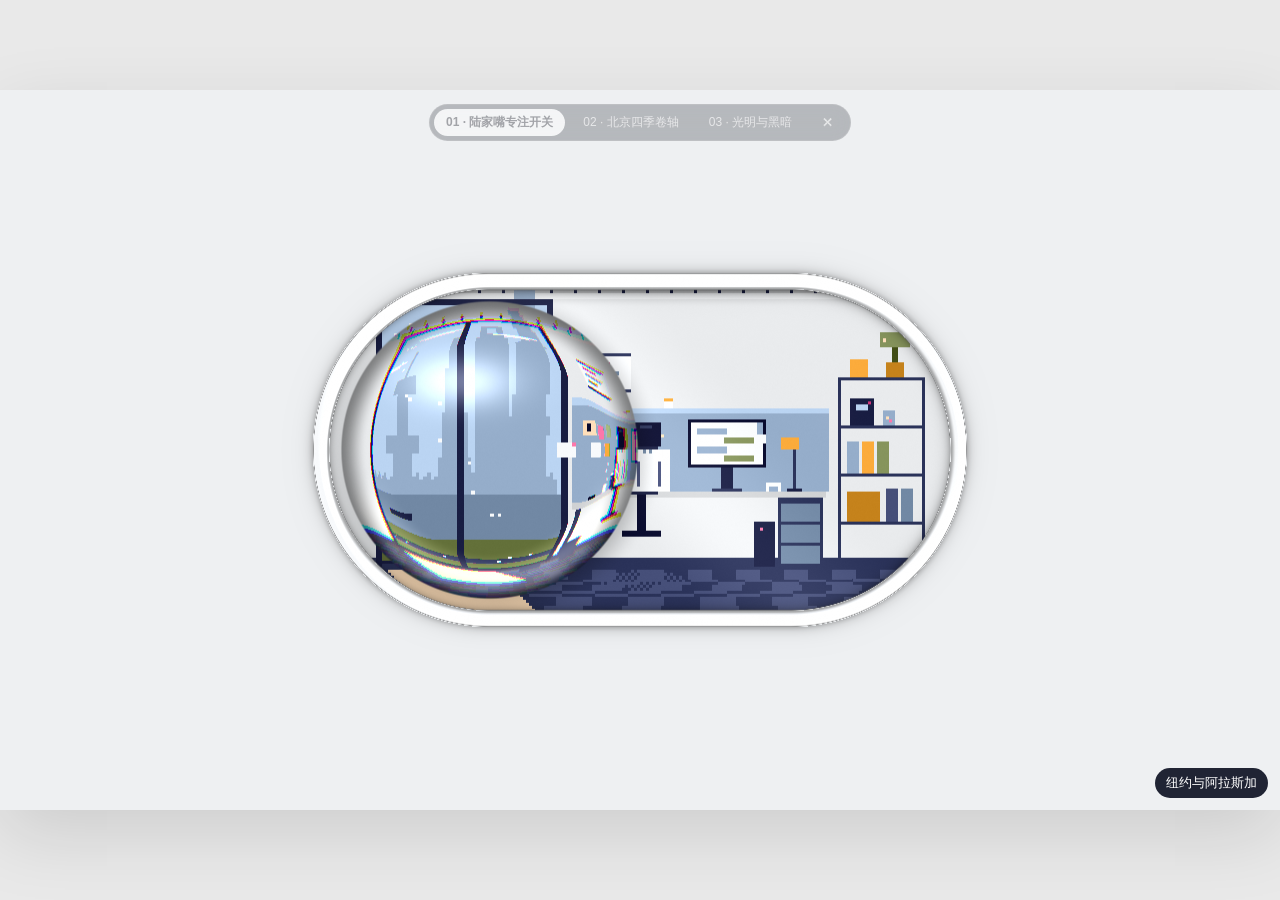
==== commit 51c328b8: "Add the New York and Alaska atlas" ====
--- a/index.html
+++ b/index.html
@@ -39,6 +39,12 @@
   }
   #navBar:hover { opacity: 1; }
   #navBar.hidden { display: none; }
+  .usa-link {
+    position: absolute; z-index: 39; right: 12px; bottom: 12px;
+    padding: 6px 11px; border-radius: 999px; background: #202434;
+    color: #fff; text-decoration: none; font-size: 13px;
+  }
+  .usa-link:focus-visible { outline: 2px solid #ffa84e; outline-offset: 3px; }
   .nav-pill {
     border: none; background: transparent; color: rgba(255,255,255,0.78);
     font-size: 12px; padding: 5px 12px; border-radius: 999px; cursor: pointer;
@@ -132,6 +138,7 @@
 </head>
 <body>
 <div id="stage">
+  <a class="usa-link" href="./usa/">纽约与阿拉斯加</a>
   <div id="navBar" title="按 H 键可隐藏切换栏">
     <button class="nav-pill active" data-tab="lujiazui">01 · 陆家嘴专注开关</button>
     <button class="nav-pill" data-tab="beijing">02 · 北京四季卷轴</button>
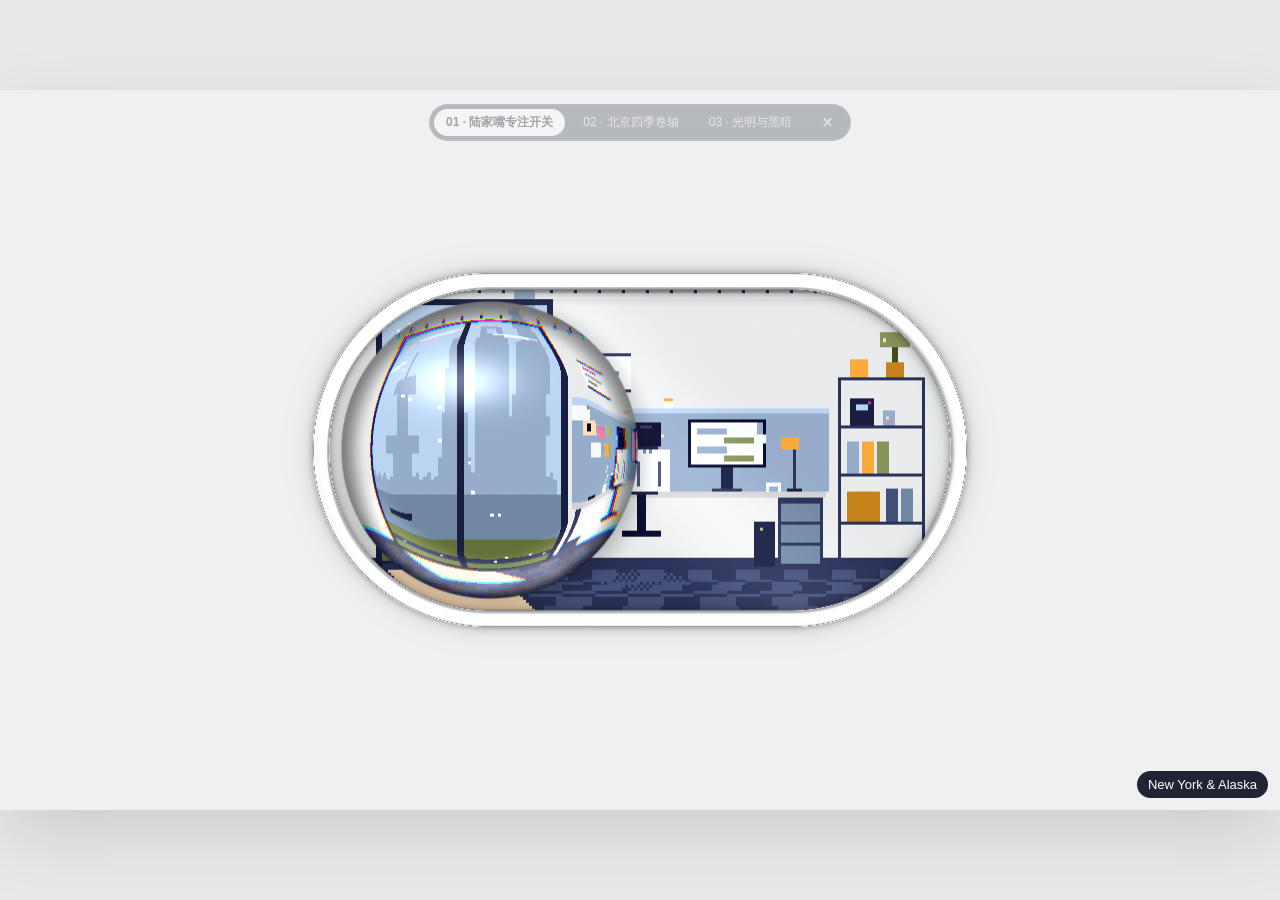
==== commit c1247050: "Translate the Pixel Atlas edition and its documentation" ====
--- a/index.html
+++ b/index.html
@@ -138,7 +138,7 @@
 </head>
 <body>
 <div id="stage">
-  <a class="usa-link" href="./usa/">纽约与阿拉斯加</a>
+  <a class="usa-link" href="./usa/">New York &amp; Alaska</a>
   <div id="navBar" title="按 H 键可隐藏切换栏">
     <button class="nav-pill active" data-tab="lujiazui">01 · 陆家嘴专注开关</button>
     <button class="nav-pill" data-tab="beijing">02 · 北京四季卷轴</button>
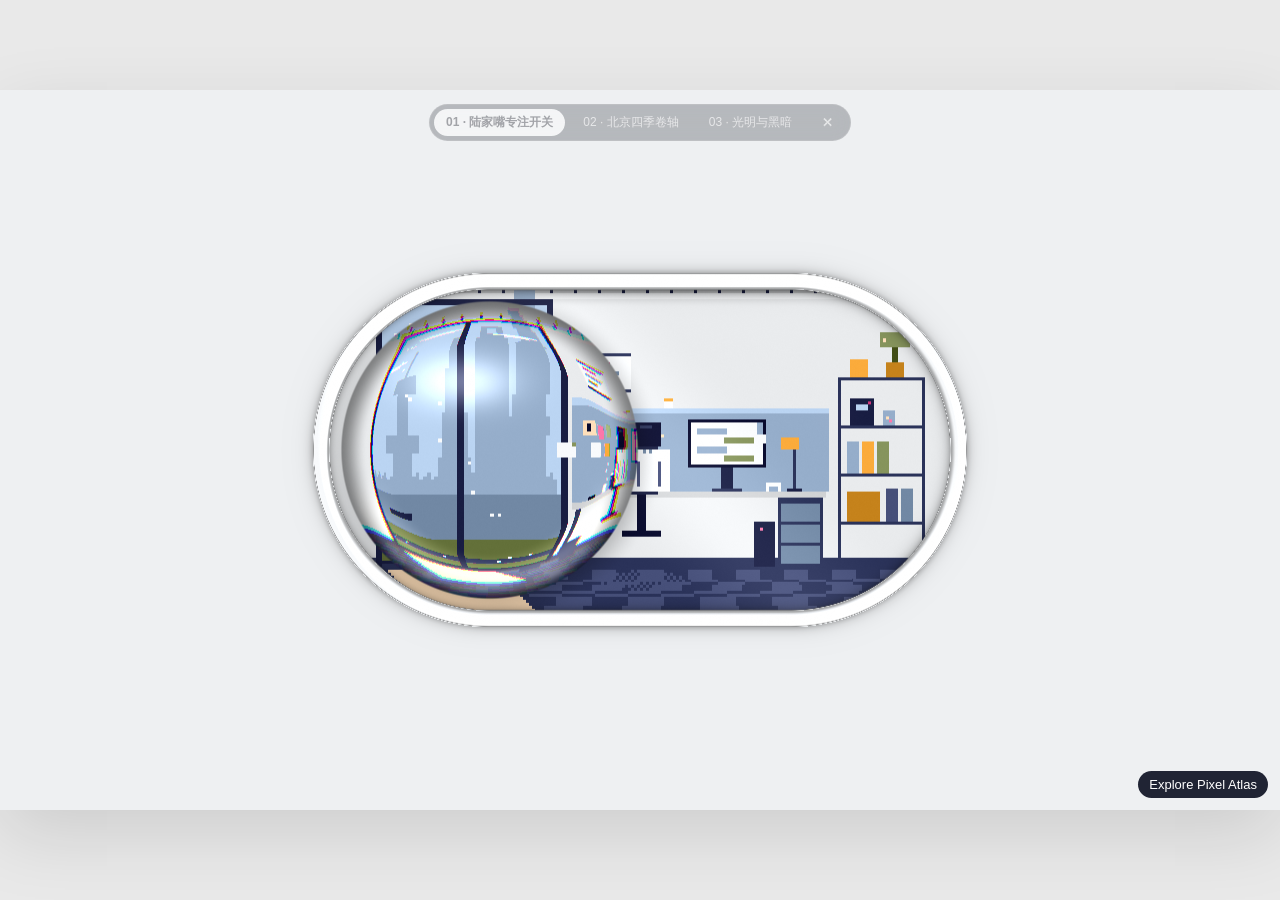
==== commit 43ae1f62: "Add Las Vegas to the Pixel Atlas edition" ====
--- a/index.html
+++ b/index.html
@@ -138,7 +138,7 @@
 </head>
 <body>
 <div id="stage">
-  <a class="usa-link" href="./usa/">New York &amp; Alaska</a>
+  <a class="usa-link" href="./usa/">Explore Pixel Atlas</a>
   <div id="navBar" title="按 H 键可隐藏切换栏">
     <button class="nav-pill active" data-tab="lujiazui">01 · 陆家嘴专注开关</button>
     <button class="nav-pill" data-tab="beijing">02 · 北京四季卷轴</button>
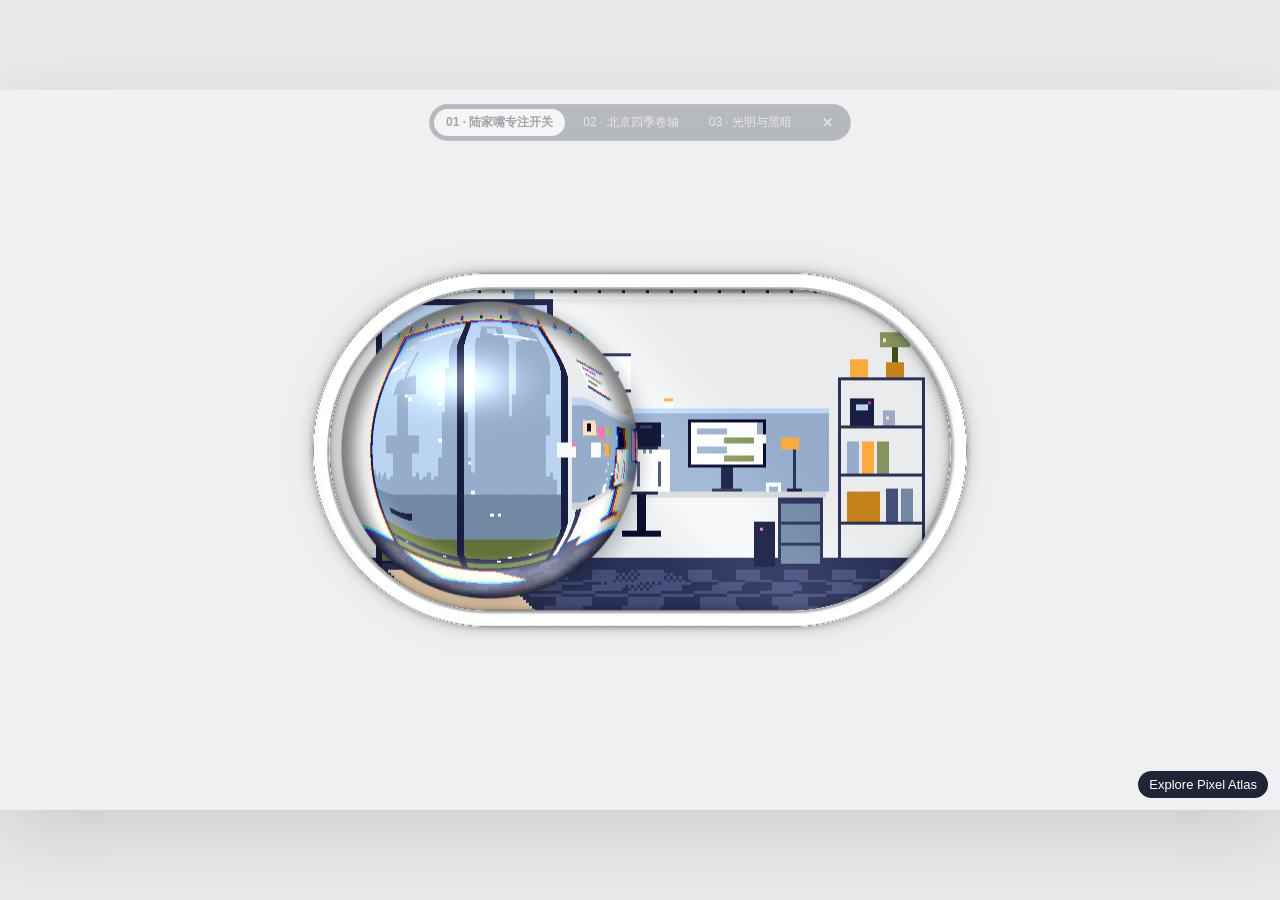
==== commit 172749e0: "perf: cache canvas fallback surfaces and image buffers" ====
--- a/index.html
+++ b/index.html
@@ -647,6 +647,10 @@
     const FULL_H = CORE_H + PAD * 2;
     const idxBuf = new Uint8Array(FULL_W * FULL_H);
     const rgbaBuf = new Uint8Array(FULL_W * FULL_H * 4);
+    const fallbackBitmap = document.createElement('canvas');
+    fallbackBitmap.width = FULL_W; fallbackBitmap.height = FULL_H;
+    const fallbackBitmapCtx = fallbackBitmap.getContext('2d');
+    const fallbackImageData = new ImageData(new Uint8ClampedArray(rgbaBuf), FULL_W, FULL_H);
     const emitGrid = new Float32Array(72 * 42 * 3);
     const lightRgba = new Uint8Array(72 * 42 * 4);
 
@@ -1740,11 +1744,10 @@
         ctx.beginPath();
         ctx.roundRect((cw - capW)*0.5, (ch - capH)*0.5, capW, capH, capH * 0.5);
         ctx.clip();
-        const off = document.createElement('canvas');
-        off.width = FULL_W; off.height = FULL_H;
-        off.getContext('2d').putImageData(new ImageData(new Uint8ClampedArray(rgbaBuf), FULL_W, FULL_H), 0, 0);
+        fallbackImageData.data.set(rgbaBuf);
+        fallbackBitmapCtx.putImageData(fallbackImageData, 0, 0);
         ctx.imageSmoothingEnabled = false;
-        ctx.drawImage(off, (cw - CORE_W*k)*0.5 - PAD*k, (ch - CORE_H*k)*0.5 - PAD*k, FULL_W*k, FULL_H*k);
+        ctx.drawImage(fallbackBitmap, (cw - CORE_W*k)*0.5 - PAD*k, (ch - CORE_H*k)*0.5 - PAD*k, FULL_W*k, FULL_H*k);
         ctx.fillStyle = 'rgba(255,255,255,0.28)';
         ctx.beginPath();
         ctx.arc(lensX, ch * 0.5, lensRad, 0, Math.PI * 2);
@@ -1849,6 +1852,10 @@
     const fullH = CORE_H + PAD * 2;
     let idxBuf = new Uint8Array(fullW * fullH);
     let rgbaBuf = new Uint8Array(fullW * fullH * 4);
+    const fallbackBitmap = document.createElement('canvas');
+    fallbackBitmap.width = fullW; fallbackBitmap.height = fullH;
+    const fallbackBitmapCtx = fallbackBitmap.getContext('2d');
+    let fallbackImageData = new ImageData(new Uint8ClampedArray(rgbaBuf), fullW, fullH);
     const emitGrid = new Float32Array(144 * 44 * 3);
     const lightRgba = new Uint8Array(144 * 44 * 4);
 
@@ -2936,11 +2943,15 @@
         ctx.beginPath();
         ctx.roundRect((cw - capW)*0.5, (ch - capH)*0.5, capW, capH, capH * 0.5);
         ctx.clip();
-        const off = document.createElement('canvas');
-        off.width = fullW; off.height = fullH;
-        off.getContext('2d').putImageData(new ImageData(new Uint8ClampedArray(rgbaBuf), fullW, fullH), 0, 0);
+        if (fallbackBitmap.width !== fullW || fallbackBitmap.height !== fullH) {
+          fallbackBitmap.width = fullW; fallbackBitmap.height = fullH;
+          fallbackImageData = new ImageData(new Uint8ClampedArray(rgbaBuf), fullW, fullH);
+        } else {
+          fallbackImageData.data.set(rgbaBuf);
+        }
+        fallbackBitmapCtx.putImageData(fallbackImageData, 0, 0);
         ctx.imageSmoothingEnabled = false;
-        ctx.drawImage(off, (cw - winW)*0.5 - PAD*k, (ch - CORE_H*k)*0.5 - PAD*k, fullW*k, fullH*k);
+        ctx.drawImage(fallbackBitmap, (cw - winW)*0.5 - PAD*k, (ch - CORE_H*k)*0.5 - PAD*k, fullW*k, fullH*k);
         ctx.fillStyle = 'rgba(255,255,255,0.28)';
         ctx.beginPath();
         ctx.arc(lensX, ch * 0.5, lensRad, 0, Math.PI * 2);
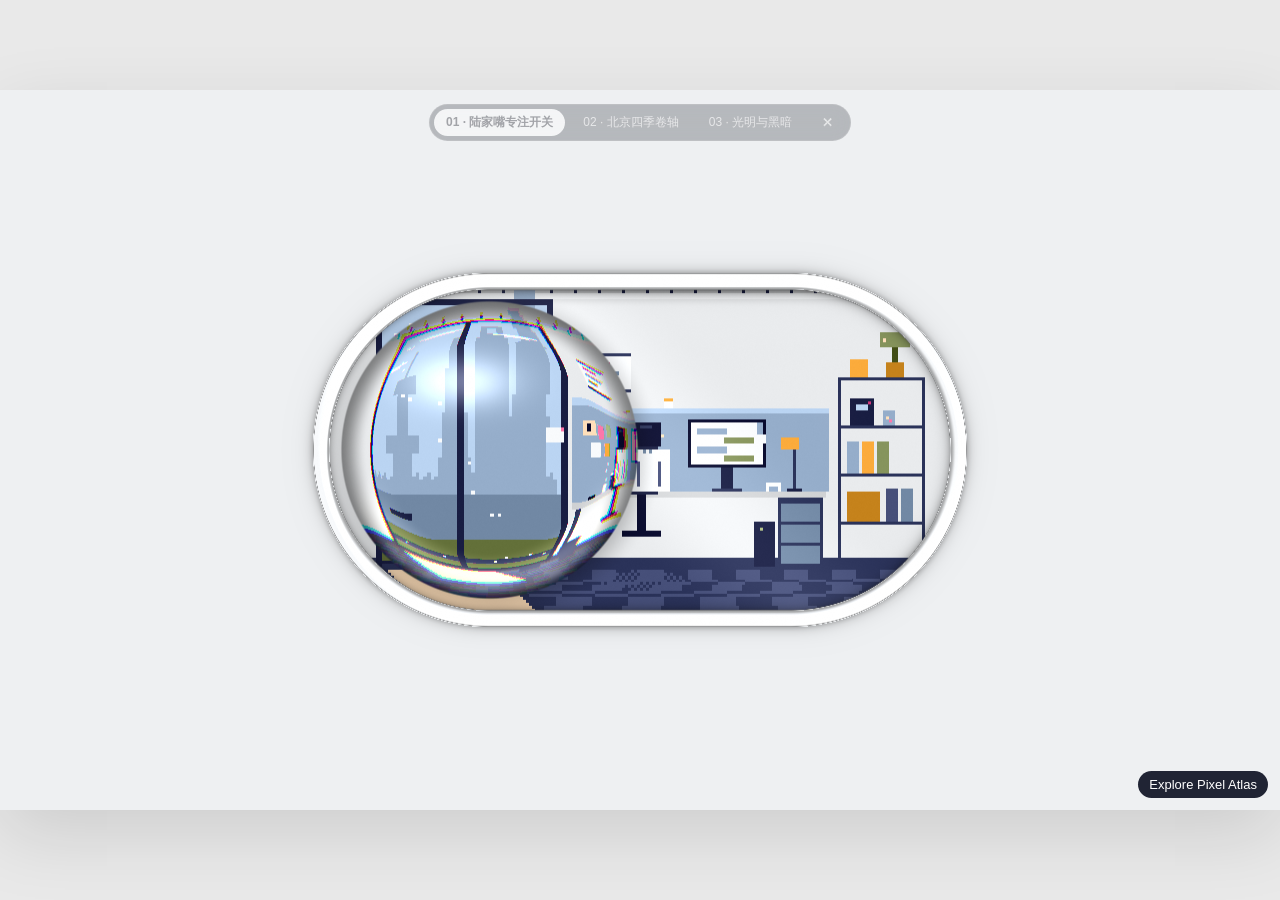
==== commit 1ebd0324: "perf: improve shader runtime and mobile controls" ====
--- a/index.html
+++ b/index.html
@@ -1,3529 +1,3553 @@
-<!DOCTYPE html>
-<html lang="zh-CN">
-<head>
-<meta charset="UTF-8">
-<meta name="viewport" content="width=device-width,initial-scale=1.0,maximum-scale=1.0,user-scalable=no">
-<title>Tactile Pixel &amp; Light Shader Switches</title>
-<style>
-  :root {
-    --stage-bg: #eef0f2;
-  }
-  * { box-sizing: border-box; margin: 0; padding: 0; }
-  html, body {
-    width: 100%; height: 100%; overflow: hidden;
-    background: #e9e9e9;
-    display: flex; align-items: center; justify-content: center;
-    font-family: -apple-system, BlinkMacSystemFont, "PingFang SC", "Helvetica Neue", sans-serif;
-    user-select: none; -webkit-user-select: none;
-  }
-
-  /* 16:9 Stage */
-  #stage {
-    position: relative;
-    width: min(100vw, calc(100vh * 16 / 9));
-    height: min(100vh, calc(100vw * 9 / 16));
-    background: var(--stage-bg);
-    display: flex; align-items: center; justify-content: center;
-    overflow: hidden;
-    box-shadow: 0 24px 70px rgba(0,0,0,0.12);
-    transition: background-color 0.06s linear;
-  }
-
-  /* Subtle floating mode selector (auto-dims, press H to toggle completely) */
-  #navBar {
-    position: absolute; top: 14px; left: 50%; transform: translateX(-50%);
-    z-index: 40; display: flex; gap: 6px; padding: 4px;
-    background: rgba(20, 22, 32, 0.72); backdrop-filter: blur(8px);
-    border-radius: 999px; border: 1px solid rgba(255,255,255,0.14);
-    opacity: 0.35; transition: opacity 0.25s ease;
-  }
-  #navBar:hover { opacity: 1; }
-  #navBar.hidden { display: none; }
-  .usa-link {
-    position: absolute; z-index: 39; right: 12px; bottom: 12px;
-    padding: 6px 11px; border-radius: 999px; background: #202434;
-    color: #fff; text-decoration: none; font-size: 13px;
-  }
-  .usa-link:focus-visible { outline: 2px solid #ffa84e; outline-offset: 3px; }
-  .nav-pill {
-    border: none; background: transparent; color: rgba(255,255,255,0.78);
-    font-size: 12px; padding: 5px 12px; border-radius: 999px; cursor: pointer;
-    transition: all 0.2s ease; white-space: nowrap;
-  }
-  .nav-pill:hover { color: #fff; background: rgba(255,255,255,0.12); }
-  .nav-pill.active { background: #fff; color: #161822; font-weight: 600; }
-
-  .scene-panel {
-    position: absolute; inset: 0;
-    display: none; align-items: center; justify-content: center;
-  }
-  .scene-panel.active { display: flex; }
-
-  /* Scene 1: Lujiazui Focus Switch (60% stage width, aspect 1.6439) */
-  #lujiazuiWrap {
-    position: relative;
-    width: 60%;
-    aspect-ratio: 1.6439;
-    display: flex; align-items: center; justify-content: center;
-  }
-  #lujiazuiGL, #lujiazui2D {
-    position: absolute; inset: 0; width: 100%; height: 100%; display: block;
-  }
-  #lujiazui2D { display: none; }
-  #lujiazuiBtn {
-    position: absolute;
-    width: 85.4%; height: 75.76%;
-    border: none; background: transparent; cursor: grab;
-    border-radius: 999px; z-index: 10; outline: none;
-    touch-action: none;
-  }
-  #lujiazuiBtn:active { cursor: grabbing; }
-  #lujiazuiBtn:focus-visible { box-shadow: 0 0 0 3px rgba(239, 160, 44, 0.65); }
-
-  /* Scene 2: Beijing Four Seasons Scroll Switch (84% stage width, aspect 3.2) */
-  #beijingWrap {
-    position: relative;
-    width: 84%;
-    aspect-ratio: 3.2;
-    display: flex; align-items: center; justify-content: center;
-  }
-  @media (max-width: 700px) {
-    #beijingWrap { width: 96%; }
-  }
-  #beijingGL, #beijing2D {
-    position: absolute; inset: 0; width: 100%; height: 100%; display: block;
-  }
-  #beijing2D { display: none; }
-  #sealCanvas {
-    position: absolute;
-    image-rendering: pixelated;
-    image-rendering: crisp-edges;
-    pointer-events: none;
-    z-index: 2;
-  }
-  #beijingSlider {
-    position: absolute;
-    width: 90%; height: 72%;
-    border-radius: 999px;
-    cursor: grab; z-index: 10; outline: none;
-    touch-action: none;
-  }
-  #beijingSlider:active { cursor: grabbing; }
-  #beijingSlider:focus-visible { box-shadow: 0 0 0 3px rgba(168, 50, 45, 0.65); }
-
-  /* Scene 3: Light & Dark Switch (440x280 container) */
-  #lightDarkWrap {
-    position: relative;
-    width: 440px; height: 280px;
-    max-width: 95%;
-    display: flex; align-items: center; justify-content: center;
-  }
-  #ldCanvas {
-    width: 440px; height: 280px; display: block;
-  }
-  #ldBtn {
-    position: absolute;
-    left: 60px; top: 58px; width: 320px; height: 164px;
-    border-radius: 58px; border: none; background: transparent;
-    cursor: pointer; z-index: 10; outline: none;
-    touch-action: none;
-  }
-  #ldBtn:focus-visible { box-shadow: 0 0 0 3px rgba(142, 155, 255, 0.7); }
-
-  .sr-only {
-    position: absolute; width: 1px; height: 1px; overflow: hidden;
-    clip: rect(0,0,0,0); white-space: nowrap;
-  }
-</style>
-</head>
-<body>
-<div id="stage">
-  <a class="usa-link" href="./usa/">Explore Pixel Atlas</a>
-  <div id="navBar" title="按 H 键可隐藏切换栏">
-    <button class="nav-pill active" data-tab="lujiazui">01 · 陆家嘴专注开关</button>
-    <button class="nav-pill" data-tab="beijing">02 · 北京四季卷轴</button>
-    <button class="nav-pill" data-tab="lightdark">03 · 光明与黑暗</button>
-    <button class="nav-pill" id="hideNavBtn" title="隐藏顶部栏">✕</button>
-  </div>
-
-  <!-- 1. Lujiazui 52F Focus Switch -->
-  <div id="panel-lujiazui" class="scene-panel active">
-    <div id="lujiazuiWrap">
-      <canvas id="lujiazuiGL"></canvas>
-      <canvas id="lujiazui2D"></canvas>
-      <button id="lujiazuiBtn" role="switch" aria-checked="false" aria-label="专注模式"></button>
-    </div>
-  </div>
-
-  <!-- 2. Beijing Four Seasons Scroll Switch -->
-  <div id="panel-beijing" class="scene-panel">
-    <div id="beijingWrap">
-      <canvas id="sealCanvas"></canvas>
-      <canvas id="beijingGL"></canvas>
-      <canvas id="beijing2D"></canvas>
-      <div id="beijingSlider" role="slider" tabindex="0" aria-valuemin="0" aria-valuemax="3" aria-valuenow="0" aria-valuetext="春 · 长城 · 清晨" aria-label="北京四季卷轴"></div>
-    </div>
-  </div>
-
-  <!-- 3. Light & Dark Switch -->
-  <div id="panel-lightdark" class="scene-panel">
-    <div id="lightDarkWrap">
-      <canvas id="ldCanvas" width="440" height="280"></canvas>
-      <button id="ldBtn" role="switch" aria-checked="false" aria-label="浅色模式"></button>
-    </div>
-  </div>
-
-  <div id="liveRegion" class="sr-only" aria-live="polite"></div>
-</div>
-
-<script>
-(() => {
-  'use strict';
-
-  const stage = document.getElementById('stage');
-  const liveRegion = document.getElementById('liveRegion');
-  const reducedMotionQuery = window.matchMedia('(prefers-reduced-motion: reduce)');
-  let reducedMotion = reducedMotionQuery.matches;
-  reducedMotionQuery.addEventListener('change', e => { reducedMotion = e.matches; });
-
-  function announce(txt) {
-    liveRegion.textContent = '';
-    requestAnimationFrame(() => { liveRegion.textContent = txt; });
-  }
-
-  function clamp(v, lo, hi) { return Math.max(lo, Math.min(hi, v)); }
-  function lerp(a, b, t) { return a + (b - a) * t; }
-  function smoothstep(e0, e1, x) {
-    const t = clamp((x - e0) / (e1 - e0), 0, 1);
-    return t * t * (3 - 2 * t);
-  }
-
-  // =========================================================================
-  // OKLab Color Space & Gamut-Clamped Palette Quantization
-  // =========================================================================
-  function srgbToLinear(c) {
-    return c <= 0.04045 ? c / 12.92 : Math.pow((c + 0.055) / 1.055, 2.4);
-  }
-  function linearToSrgb(c) {
-    c = clamp(c, 0, 1);
-    return c <= 0.0031308 ? 12.92 * c : 1.055 * Math.pow(c, 1 / 2.4) - 0.055;
-  }
-  function hexToRgb01(hex) {
-    const n = parseInt(hex.slice(1), 16);
-    return [((n >> 16) & 255) / 255, ((n >> 8) & 255) / 255, (n & 255) / 255];
-  }
-  function rgbToOklab(r, g, b) {
-    const lr = srgbToLinear(r), lg = srgbToLinear(g), lb = srgbToLinear(b);
-    const l = 0.4122214708 * lr + 0.5363325363 * lg + 0.0514459929 * lb;
-    const m = 0.2119034982 * lr + 0.6806995451 * lg + 0.1073969566 * lb;
-    const s = 0.0883024619 * lr + 0.2817188376 * lg + 0.6299787005 * lb;
-    const l_ = Math.cbrt(l), m_ = Math.cbrt(m), s_ = Math.cbrt(s);
-    return [
-      0.2104542553 * l_ + 0.7936177850 * m_ - 0.0040720468 * s_,
-      1.9779984951 * l_ - 2.4285922050 * m_ + 0.4505937099 * s_,
-      0.0259040371 * l_ + 0.7827717662 * m_ - 0.8086757660 * s_
-    ];
-  }
-  function oklabToLinearRgb(L, a, b) {
-    const l_ = L + 0.3963377774 * a + 0.2158037573 * b;
-    const m_ = L - 0.1055613458 * a - 0.0638541728 * b;
-    const s_ = L - 0.0894841775 * a - 1.2914855480 * b;
-    const l = l_ * l_ * l_, m = m_ * m_ * m_, s = s_ * s_ * s_;
-    return [
-      +4.0767416621 * l - 3.3077115913 * m + 0.2309699292 * s,
-      -1.2684380046 * l + 2.6097574011 * m - 0.3413193965 * s,
-      -0.0041960863 * l - 0.7034186147 * m + 1.7076147010 * s
-    ];
-  }
-  function oklabGamutSrgb(L, a, b) {
-    let scale = 1.0;
-    let lin = oklabToLinearRgb(L, a, b);
-    while ((lin[0] < -1e-4 || lin[0] > 1.0001 || lin[1] < -1e-4 || lin[1] > 1.0001 || lin[2] < -1e-4 || lin[2] > 1.0001) && scale > 0.01) {
-      scale *= 0.94;
-      lin = oklabToLinearRgb(L, a * scale, b * scale);
-    }
-    return [linearToSrgb(lin[0]), linearToSrgb(lin[1]), linearToSrgb(lin[2])];
-  }
-  function mixOklabHex(hex1, hex2, t) {
-    const c1 = rgbToOklab(...hexToRgb01(hex1));
-    const c2 = rgbToOklab(...hexToRgb01(hex2));
-    const rgb = oklabGamutSrgb(lerp(c1[0], c2[0], t), lerp(c1[1], c2[1], t), lerp(c1[2], c2[2], t));
-    return `rgb(${Math.round(rgb[0]*255)}, ${Math.round(rgb[1]*255)}, ${Math.round(rgb[2]*255)})`;
-  }
-
-  // 4x4 Bayer Matrix
-  const BAYER4 = new Uint8Array([
-     0,  8,  2, 10,
-    12,  4, 14,  6,
-     3, 11,  1,  9,
-    15,  7, 13,  5
-  ]);
-
-  // =========================================================================
-  // Shared WebGL2 Liquid-Glass Capsule + Light-Field Compositor
-  // =========================================================================
-  const COMP_VS = `#version 300 es
-    layout(location=0) in vec2 aPos;
-    out vec2 vUv;
-    void main() {
-      vUv = aPos * 0.5 + 0.5;
-      gl_Position = vec4(aPos, 0.0, 1.0);
-    }
-  `;
-
-  const COMP_FS = `#version 300 es
-    precision highp float;
-    in vec2 vUv;
-    out vec4 fragColor;
-
-    uniform sampler2D uWorldTex;
-    uniform sampler2D uLightTex;
-    uniform sampler2D uSurfTex; // 48x48 lens surface attachment (Beijing)
-    uniform float uHasSurf;
-
-    uniform vec2 uCompSize;     // CSS/device pixels of component canvas
-    uniform vec2 uCapCenter;    // Center of capsule in canvas pixels
-    uniform vec2 uCapSize;      // Width, Height of capsule in canvas pixels
-    uniform float uShellThick;  // Shell thickness in pixels
-    uniform float uLensX;       // Lens center X in canvas pixels
-    uniform float uLensRad;     // Lens radius in pixels
-    uniform vec2 uLensStretch;  // (sx, sy)
-    uniform float uPress;       // 0..1 pressed state
-    uniform float uDispersion;  // Chromatic dispersion ~0.05
-    uniform float uNight;       // 0..1 darkness
-    uniform vec3 uShellDayCol;
-    uniform vec3 uShellNightCol;
-    uniform vec3 uWarmGlowCol;  // Leak glow outside capsule
-    uniform float uWarmGlowAmt;
-    uniform vec2 uWarmCentroid; // Normalized 0..1 in window
-    uniform float uFlash;       // Lightning flash 0..1
-    uniform float uK;           // Integer pixel scale k
-    uniform vec2 uWinTopLeft;   // Window inner top-left in canvas pixels
-    uniform vec2 uWinSize;      // Window inner width, height in canvas pixels
-    uniform vec2 uPad;          // Overscan padding in world pixels (14,14) or (16,16)
-    uniform vec2 uWorldTexSize; // Full pixel world dimensions (including overscan)
-    uniform float uTime;
-
-    float sdCapsule(vec2 p, vec2 b) {
-      float r = b.y * 0.5;
-      vec2 q = abs(p) - vec2(b.x * 0.5 - r, 0.0);
-      return length(max(q, 0.0)) + min(max(q.x, q.y), 0.0) - r;
-    }
-
-    // B-spline smooth sampling for light field
-    vec4 sampleLightBSpline(vec2 uv) {
-      vec2 res = vec2(textureSize(uLightTex, 0));
-      vec2 p = uv * res - 0.5;
-      vec2 i = floor(p);
-      vec2 f = fract(p);
-      vec2 f2 = f * f;
-      vec2 f3 = f2 * f;
-      vec2 w0 = (1.0 - f) * (1.0 - f) * (1.0 - f) / 6.0;
-      vec2 w1 = (3.0 * f3 - 6.0 * f2 + 4.0) / 6.0;
-      vec2 w2 = (-3.0 * f3 + 3.0 * f2 + 3.0 * f + 1.0) / 6.0;
-      vec2 w3 = f3 / 6.0;
-      vec2 s0 = w0 + w1;
-      vec2 s1 = w2 + w3;
-      vec2 t0 = (i - 1.0 + w1 / s0 + 0.5) / res;
-      vec2 t1 = (i + 1.0 + w3 / s1 + 0.5) / res;
-      return (texture(uLightTex, vec2(t0.x, t0.y)) * s0.x + texture(uLightTex, vec2(t1.x, t0.y)) * s1.x) * s0.y +
-             (texture(uLightTex, vec2(t0.x, t1.y)) * s0.x + texture(uLightTex, vec2(t1.x, t1.y)) * s1.x) * s1.y;
-    }
-
-    // Nearest-neighbor integer-scaled pixel world lookup
-    vec3 samplePixelWorld(vec2 winPx) {
-      vec2 worldCoord = floor(winPx / uK) + uPad;
-      vec2 uv = (worldCoord + 0.5) / uWorldTexSize;
-      return texture(uWorldTex, uv).rgb;
-    }
-
-    float hash12(vec2 p) {
-      vec3 p3 = fract(vec3(p.xyx) * 0.1031);
-      p3 += dot(p3, p3.yzx + 33.33);
-      return fract((p3.x + p3.y) * p3.z);
-    }
-
-    void main() {
-      vec2 fragPx = vec2(vUv.x * uCompSize.x, (1.0 - vUv.y) * uCompSize.y);
-      vec2 relCap = fragPx - uCapCenter;
-      float dOuter = sdCapsule(relCap, uCapSize);
-      vec2 innerSize = uCapSize - vec2(uShellThick * 2.0);
-      float dInner = sdCapsule(relCap, innerSize);
-
-      // 1. Exterior background: two soft shadows + warm light leak + lightning
-      vec4 outCol = vec4(0.0);
-      if (dOuter > 0.0) {
-        float shBig = exp(-max(0.0, dOuter - 2.0) * 0.055) * 0.22;
-        float shSmall = exp(-max(0.0, dOuter) * 0.22) * 0.28;
-        float shadowAlpha = clamp(shBig + shSmall, 0.0, 0.55);
-
-        // Warm light leaking out from capsule
-        vec2 winNorm = clamp((fragPx - uWinTopLeft) / uWinSize, 0.0, 1.0);
-        float leakFalloff = exp(-dOuter * 0.032) * uWarmGlowAmt;
-        float centroidBoost = 0.65 + 0.55 * exp(-length(winNorm - uWarmCentroid) * 2.4);
-        vec3 glow = uWarmGlowCol * leakFalloff * centroidBoost * 0.55;
-        glow += vec3(0.85, 0.92, 1.0) * exp(-dOuter * 0.025) * uFlash * 0.65;
-
-        outCol = vec4(glow - vec3(shadowAlpha * 0.35), clamp(shadowAlpha + length(glow) * 0.6, 0.0, 1.0));
-      }
-
-      // 2. Polished Rounded Thick Outer Shell
-      if (dOuter <= 0.0 && dInner > 0.0) {
-        float t = clamp(-dOuter / uShellThick, 0.0, 1.0); // 0 at outer edge, 1 at inner window edge
-        // Approximate outward capsule normal
-        float eps = 1.5;
-        vec2 grad = normalize(vec2(
-          sdCapsule(relCap + vec2(eps, 0.0), uCapSize) - sdCapsule(relCap - vec2(eps, 0.0), uCapSize),
-          sdCapsule(relCap + vec2(0.0, eps), uCapSize) - sdCapsule(relCap - vec2(0.0, eps), uCapSize)
-        ) + 1e-5);
-
-        // Curved normal across shell thickness
-        float bend = (t - 0.48) * 2.1;
-        vec3 n = normalize(vec3(grad * bend, sqrt(max(0.05, 1.0 - clamp(bend * bend, 0.0, 0.92)))));
-        vec3 viewDir = vec3(0.0, 0.0, 1.0);
-        float fresnel = pow(1.0 - max(dot(n, viewDir), 0.0), 2.6);
-
-        // Studio reflection: large softbox top-left, subtle fill bottom
-        vec3 refl = reflect(-viewDir, n);
-        float topLeftSoftbox = smoothstep(0.15, 0.85, dot(refl, normalize(vec3(-0.62, -0.68, 0.38))));
-        float bottomFill = smoothstep(0.25, 0.9, dot(refl, normalize(vec3(0.0, 0.88, 0.45))));
-
-        vec3 baseShell = mix(uShellDayCol, uShellNightCol, uNight);
-        // Darken inner side for recessed window bezel feel
-        float innerRecess = smoothstep(0.68, 1.0, t);
-        baseShell *= (1.0 - innerRecess * 0.34);
-
-        // Warm lamp/lantern bounce onto shell
-        vec2 shellWinUv = clamp((fragPx - uWinTopLeft) / uWinSize, 0.0, 1.0);
-        float lampProx = exp(-length(shellWinUv - uWarmCentroid) * 2.8) * uWarmGlowAmt;
-        baseShell += uWarmGlowCol * lampProx * 0.24;
-
-        vec3 shellCol = baseShell;
-        shellCol += vec3(1.0, 0.99, 0.97) * topLeftSoftbox * (0.28 + fresnel * 0.42);
-        shellCol += vec3(0.85, 0.88, 0.95) * bottomFill * (0.08 + fresnel * 0.14);
-        shellCol += vec3(0.95, 0.97, 1.0) * uFlash * 0.35;
-
-        // Anti-aliased outer edge
-        float edgeAA = smoothstep(0.0, -1.2, dOuter);
-        outCol = mix(outCol, vec4(clamp(shellCol, 0.0, 1.0), 1.0), edgeAA);
-      }
-
-      // 3. Recessed Window & Liquid-Glass Lens
-      if (dInner <= 0.0) {
-        vec2 winPx = fragPx - uWinTopLeft;
-        vec2 winUv = winPx / uWinSize;
-
-        // Base pixel world inside window
-        vec3 worldCol = samplePixelWorld(winPx);
-        vec3 lightGlow = sampleLightBSpline(winUv).rgb;
-        // Screen blend light field
-        worldCol = 1.0 - (1.0 - worldCol) * (1.0 - lightGlow * 0.62);
-
-        // Recessed window top inner shadow, perimeter dark rim, and faint diagonal glass highlight
-        float rimShadow = exp(dInner * 0.22) * 0.34;
-        float topDrop = smoothstep(26.0, 0.0, winPx.y) * 0.24;
-        float diagGlint = smoothstep(0.38, 0.52, (winUv.x * 0.65 + (1.0 - winUv.y) * 0.35)) *
-                          (1.0 - smoothstep(0.52, 0.68, (winUv.x * 0.65 + (1.0 - winUv.y) * 0.35)));
-        worldCol *= (1.0 - rimShadow - topDrop);
-        worldCol += vec3(1.0) * diagGlint * 0.055;
-
-        // Liquid-Glass Lens evaluation
-        vec2 lensCenter = vec2(uLensX, uCapCenter.y);
-        vec2 pLens = (fragPx - lensCenter) / uLensStretch;
-        float r = length(pLens) / uLensRad;
-
-        // Cast shadow from lens onto pixel world below/right
-        vec2 shadowOffset = vec2(3.5 + uPress * 3.5, 6.0 + uPress * 5.0);
-        float rShad = length((fragPx - (lensCenter + shadowOffset)) / uLensStretch) / uLensRad;
-        float lensCastShadow = (1.0 - smoothstep(0.84, 1.14, rShad)) * (0.28 + uPress * 0.16);
-        worldCol *= (1.0 - lensCastShadow);
-
-        if (r <= 1.0) {
-          // Flat center (0..0.70) magnifying 1.24x; outer 30% (0.70..1.0) bends rapidly to compress outside world
-          float magCenter = 1.0 / 1.24;
-          float outerT = clamp((r - 0.70) / 0.30, 0.0, 1.0);
-          float bendCurve = outerT * outerT * (3.0 - 2.0 * outerT);
-          float radialScale = mix(magCenter, 1.38, bendCurve);
-
-          vec2 dir = r > 1e-4 ? pLens / length(pLens) : vec2(0.0);
-          float disp = uDispersion * bendCurve;
-
-          vec2 samplePtR = (lensCenter + pLens * radialScale * (1.0 + disp)) - uWinTopLeft;
-          vec2 samplePtG = (lensCenter + pLens * radialScale) - uWinTopLeft;
-          vec2 samplePtB = (lensCenter + pLens * radialScale * (1.0 - disp)) - uWinTopLeft;
-
-          vec3 refrCol;
-          refrCol.r = samplePixelWorld(samplePtR).r;
-          refrCol.g = samplePixelWorld(samplePtG).g;
-          refrCol.b = samplePixelWorld(samplePtB).b;
-
-          // Screen-blend light field inside lens
-          vec2 refrUv = clamp(samplePtG / uWinSize, 0.0, 1.0);
-          vec3 refrLight = sampleLightBSpline(refrUv).rgb;
-          refrCol = 1.0 - (1.0 - refrCol) * (1.0 - refrLight * 0.68);
-
-          // Overlay crisp 48x48 pixel surface attachment (no refraction)
-          if (uHasSurf > 0.5) {
-            vec2 surfTexel = floor((pLens / uLensRad * 0.5 + 0.5) * 48.0);
-            if (surfTexel.x >= 0.0 && surfTexel.x < 48.0 && surfTexel.y >= 0.0 && surfTexel.y < 48.0) {
-              vec4 surfSample = texture(uSurfTex, (surfTexel + 0.5) / 48.0);
-              refrCol = mix(refrCol, surfSample.rgb, surfSample.a);
-            }
-          }
-
-          // Caustic light concentration along lower inner rim
-          float lowerRim = smoothstep(0.68, 0.93, r) * (1.0 - smoothstep(0.93, 1.0, r)) * smoothstep(0.15, 0.95, dir.y);
-          refrCol += mix(vec3(1.0, 0.96, 0.88), uWarmGlowCol + 0.35, uWarmGlowAmt) * lowerRim * 0.42;
-
-          // Soft specular reflection at top of lens
-          vec2 specCenter = vec2(-0.18, -0.46);
-          float topSpec = exp(-dot((pLens / uLensRad - specCenter) * vec2(1.1, 2.2), (pLens / uLensRad - specCenter) * vec2(1.1, 2.2)) * 7.5);
-          refrCol += vec3(1.0) * topSpec * 0.34;
-
-          // Darkened thickness rim (no bright outline)
-          float edgeDarken = smoothstep(0.82, 1.0, r) * 0.46;
-          refrCol *= (1.0 - edgeDarken);
-
-          float lensAA = smoothstep(1.0, 0.985, r);
-          worldCol = mix(worldCol, refrCol, lensAA);
-        }
-
-        float innerAA = smoothstep(0.0, -1.0, dInner);
-        outCol = mix(outCol, vec4(clamp(worldCol, 0.0, 1.0), 1.0), innerAA);
-      }
-
-      // 4. Subtle +-0.75/255 dithering noise to eliminate banding
-      float n = (hash12(fragPx + fract(uTime) * 137.0) - 0.5) * (1.5 / 255.0);
-      outCol.rgb = clamp(outCol.rgb + n, 0.0, 1.0);
-      fragColor = outCol;
-    }
-  `;
-
-  function buildCompositor(canvas) {
-    const gl = canvas.getContext('webgl2', { alpha: true, premultipliedAlpha: false, antialias: false });
-    if (!gl) return null;
-
-    function makeShader(type, src) {
-      const s = gl.createShader(type);
-      gl.shaderSource(s, src);
-      gl.compileShader(s);
-      if (!gl.getShaderParameter(s, gl.COMPILE_STATUS)) {
-        console.error(gl.getShaderInfoLog(s));
-        return null;
-      }
-      return s;
-    }
-    const vs = makeShader(gl.VERTEX_SHADER, COMP_VS);
-    const fs = makeShader(gl.FRAGMENT_SHADER, COMP_FS);
-    if (!vs || !fs) return null;
-
-    const prog = gl.createProgram();
-    gl.attachShader(prog, vs);
-    gl.attachShader(prog, fs);
-    gl.linkProgram(prog);
-    if (!gl.getProgramParameter(prog, gl.LINK_STATUS)) return null;
-
-    const vao = gl.createVertexArray();
-    gl.bindVertexArray(vao);
-    const vbo = gl.createBuffer();
-    gl.bindBuffer(gl.ARRAY_BUFFER, vbo);
-    gl.bufferData(gl.ARRAY_BUFFER, new Float32Array([-1,-1, 1,-1, -1,1, 1,1]), gl.STATIC_DRAW);
-    gl.enableVertexAttribArray(0);
-    gl.vertexAttribPointer(0, 2, gl.FLOAT, false, 0, 0);
-
-    function createTex(filter) {
-      const t = gl.createTexture();
-      gl.bindTexture(gl.TEXTURE_2D, t);
-      gl.texParameteri(gl.TEXTURE_2D, gl.TEXTURE_MIN_FILTER, filter);
-      gl.texParameteri(gl.TEXTURE_2D, gl.TEXTURE_MAG_FILTER, filter);
-      gl.texParameteri(gl.TEXTURE_2D, gl.TEXTURE_WRAP_S, gl.CLAMP_TO_EDGE);
-      gl.texParameteri(gl.TEXTURE_2D, gl.TEXTURE_WRAP_T, gl.CLAMP_TO_EDGE);
-      return t;
-    }
-
-    const worldTex = createTex(gl.NEAREST);
-    const lightTex = createTex(gl.LINEAR);
-    const surfTex = createTex(gl.NEAREST);
-
-    const locs = {};
-    [
-      'uWorldTex','uLightTex','uSurfTex','uHasSurf','uCompSize','uCapCenter','uCapSize',
-      'uShellThick','uLensX','uLensRad','uLensStretch','uPress','uDispersion','uNight',
-      'uShellDayCol','uShellNightCol','uWarmGlowCol','uWarmGlowAmt','uWarmCentroid',
-      'uFlash','uK','uWinTopLeft','uWinSize','uPad','uWorldTexSize','uTime'
-    ].forEach(name => { locs[name] = gl.getUniformLocation(prog, name); });
-
-    return { gl, prog, vao, worldTex, lightTex, surfTex, locs };
-  }
-
-  // Light Field 2-pass radius-1 + 2-pass radius-3 * 0.55 box blur
-  function buildLightField(srcGrid, cols, rows, dstRgba) {
-    const len = cols * rows * 3;
-    const tempA = new Float32Array(len);
-    const tempB = new Float32Array(len);
-    const blur1 = new Float32Array(srcGrid);
-    const blur3 = new Float32Array(srcGrid);
-
-    function boxPass(input, output, rad) {
-      // Horizontal
-      for (let y = 0; y < rows; y++) {
-        for (let x = 0; x < cols; x++) {
-          let r = 0, g = 0, b = 0, cnt = 0;
-          for (let dx = -rad; dx <= rad; dx++) {
-            const nx = clamp(x + dx, 0, cols - 1);
-            const idx = (y * cols + nx) * 3;
-            r += input[idx]; g += input[idx+1]; b += input[idx+2]; cnt++;
-          }
-          const o = (y * cols + x) * 3;
-          tempA[o] = r / cnt; tempA[o+1] = g / cnt; tempA[o+2] = b / cnt;
-        }
-      }
-      // Vertical
-      for (let y = 0; y < rows; y++) {
-        for (let x = 0; x < cols; x++) {
-          let r = 0, g = 0, b = 0, cnt = 0;
-          for (let dy = -rad; dy <= rad; dy++) {
-            const ny = clamp(y + dy, 0, rows - 1);
-            const idx = (ny * cols + x) * 3;
-            r += tempA[idx]; g += tempA[idx+1]; b += tempA[idx+2]; cnt++;
-          }
-          const o = (y * cols + x) * 3;
-          output[o] = r / cnt; output[o+1] = g / cnt; output[o+2] = b / cnt;
-        }
-      }
-    }
-
-    boxPass(blur1, tempB, 1);
-    boxPass(tempB, blur1, 1);
-
-    boxPass(blur3, tempB, 3);
-    boxPass(tempB, blur3, 3);
-
-    for (let i = 0; i < cols * rows; i++) {
-      const s = i * 3, d = i * 4;
-      dstRgba[d + 0] = clamp(Math.round((blur1[s + 0] + blur3[s + 0] * 0.55) * 255), 0, 255);
-      dstRgba[d + 1] = clamp(Math.round((blur1[s + 1] + blur3[s + 1] * 0.55) * 255), 0, 255);
-      dstRgba[d + 2] = clamp(Math.round((blur1[s + 2] + blur3[s + 2] * 0.55) * 255), 0, 255);
-      dstRgba[d + 3] = 255;
-    }
-  }
-
-  // =========================================================================
-  // SCENE 1: SHANGHAI LUJIAZUI 52F FOCUS SWITCH
-  // =========================================================================
-  const LujiazuiApp = (() => {
-    const wrap = document.getElementById('lujiazuiWrap');
-    const glCanvas = document.getElementById('lujiazuiGL');
-    const fbCanvas = document.getElementById('lujiazui2D');
-    const btn = document.getElementById('lujiazuiBtn');
-    const comp = buildCompositor(glCanvas);
-
-    // 22 OKLab quantized palette colors
-    const BASE_COLS = {
-      bg:      { hex: '#eef0f2', L: [0.76, 0.86, 0.94, 0.985] },
-      surface: { hex: '#8c9a62', L: [0.40, 0.52, 0.64, 0.76] },
-      fg:      { hex: '#1b2146', L: [0.17, 0.25, 0.33, 0.44] },
-      muted:   { hex: '#7f97b3', L: [0.50, 0.62, 0.74, 0.86] },
-      accent:  { hex: '#efa02c', L: [0.50, 0.66, 0.80, 0.92] },
-      neon:    { hex: '#e04a8a', L: [0.58, 0.74] }
-    };
-
-    const PAL = []; // 22 [r,g,b] 0..255
-    const IDX = {};
-    let pCounter = 0;
-    for (const [k, def] of Object.entries(BASE_COLS)) {
-      IDX[k] = [];
-      const lab = rgbToOklab(...hexToRgb01(def.hex));
-      for (const targetL of def.L) {
-        const rgb = oklabGamutSrgb(targetL, lab[1], lab[2]);
-        PAL.push([Math.round(rgb[0]*255), Math.round(rgb[1]*255), Math.round(rgb[2]*255)]);
-        IDX[k].push(pCounter++);
-      }
-    }
-
-    // Core 192x112 + 14px overscan on all 4 sides => 220x140
-    const CORE_W = 192, CORE_H = 112, PAD = 14;
-    const FULL_W = CORE_W + PAD * 2;
-    const FULL_H = CORE_H + PAD * 2;
-    const idxBuf = new Uint8Array(FULL_W * FULL_H);
-    const rgbaBuf = new Uint8Array(FULL_W * FULL_H * 4);
-    const fallbackBitmap = document.createElement('canvas');
-    fallbackBitmap.width = FULL_W; fallbackBitmap.height = FULL_H;
-    const fallbackBitmapCtx = fallbackBitmap.getContext('2d');
-    const fallbackImageData = new ImageData(new Uint8ClampedArray(rgbaBuf), FULL_W, FULL_H);
-    const emitGrid = new Float32Array(72 * 42 * 3);
-    const lightRgba = new Uint8Array(72 * 42 * 4);
-
-    // Keyframe interpolation (Day=0, Dusk=1, Evening=2, Night=3)
-    const KEYFRAMES = [
-      [0.0, 3], [1.5, 3], [2.0, 3], [2.5, 2], [3.0, 1],
-      [3.6, 0], [10.0, 0], [15.0, 0], [17.0, 1], [18.0, 1],
-      [19.0, 2], [20.3, 3], [24.0, 3]
-    ];
-
-    function getTimeCols(h) {
-      const hr = ((h % 24) + 24) % 24;
-      for (let i = 0; i < KEYFRAMES.length - 1; i++) {
-        const [t0, c0] = KEYFRAMES[i];
-        const [t1, c1] = KEYFRAMES[i + 1];
-        if (hr >= t0 && hr <= t1) {
-          const blend = t1 > t0 ? (hr - t0) / (t1 - t0) : 0;
-          return { c0, c1, blend };
-        }
-      }
-      return { c0: 0, c1: 0, blend: 0 };
-    }
-
-    function ditherCol(colArr4, kf, x, y) {
-      const b = BAYER4[(y & 3) * 4 + (x & 3)] / 16.0;
-      return kf.blend > b ? colArr4[kf.c1] : colArr4[kf.c0];
-    }
-
-    function setPx(cx, cy, colIdx) {
-      const fx = cx + PAD, fy = cy + PAD;
-      if (fx < 0 || fx >= FULL_W || fy < 0 || fy >= FULL_H) return;
-      idxBuf[fy * FULL_W + fx] = colIdx;
-    }
-
-    function fillRect(x0, y0, w, h, colIdx) {
-      for (let y = y0; y < y0 + h; y++) {
-        for (let x = x0; x < x0 + w; x++) setPx(x, y, colIdx);
-      }
-    }
-
-    function fillMatRect(x0, y0, w, h, mat4, kf, variant = 0) {
-      for (let y = y0; y < y0 + h; y++) {
-        for (let x = x0; x < x0 + w; x++) {
-          let c = ditherCol(mat4, kf, x, y);
-          if (variant === -1) c = shiftShade(c, -1);
-          else if (variant === 1) c = shiftShade(c, 1);
-          else if (variant === 2) c = IDX.accent[2];
-          setPx(x, y, c);
-        }
-      }
-    }
-
-    function shiftShade(colIdx, delta) {
-      for (const arr of Object.values(IDX)) {
-        const pos = arr.indexOf(colIdx);
-        if (pos !== -1) return arr[clamp(pos + delta, 0, arr.length - 1)];
-      }
-      return colIdx;
-    }
-
-    function addLight(cx, cy, r, g, b, weight) {
-      const gx = clamp(Math.floor(((cx + PAD) / FULL_W) * 72), 0, 71);
-      const gy = clamp(Math.floor(((cy + PAD) / FULL_H) * 42), 0, 41);
-      const o = (gy * 72 + gx) * 3;
-      emitGrid[o] += r * weight;
-      emitGrid[o + 1] += g * weight;
-      emitGrid[o + 2] += b * weight;
-    }
-
-    // 11x11 Pixel Glyphs for "下" and "班"
-    const GLYPH_XIA = [
-      '###########',
-      '.....#.....',
-      '.....#.....',
-      '.....#.....',
-      '.....###...',
-      '.....#..#..',
-      '.....#...#.',
-      '.....#.....',
-      '.....#.....',
-      '.....#.....',
-      '.....#.....'
-    ];
-    const GLYPH_BAN = [
-      '####.#.####',
-      '.#...#..#..',
-      '.#..#.#.#..',
-      '###.#.#.###',
-      '.#..#.#.#..',
-      '.#...#..#..',
-      '####.#.####',
-      '.#...#..#..',
-      '.#..#.#.#..',
-      '###.#.#.###',
-      '....#......'
-    ];
-
-    // Interactive & Story State
-    let x = 0; // 0 = Can Disturb, 1 = Focus
-    let v = 0;
-    let targetX = 0;
-    let dragging = false;
-    let pointerStartX = 0;
-    let dragStartVal = 0;
-    let pressAmt = 0;
-    let stretchS = 0, stretchV = 0;
-    let bounceOffset = 0, bounceVel = 0;
-    let goingBack = false;
-    let leaveFocusClock = 21.5;
-    let focusHoldSec = 0;
-    let simTime = 0;
-    let lastStageLabel = '可以打扰';
-
-    // Particles & Events
-    const bubbles = [];
-    let nextBubbleTimer = 0.6;
-    let backlogCount = 0;
-    let backlogDrainTimer = 0;
-    let phoneFlash = 0;
-    let phoneBadge = false;
-    let taxiPopupTimer = 0;
-    let taxiNumber = '87';
-    let taxiShown87 = false, taxiShown61 = false;
-    let startleTimer = 0;
-    let bossPassTimer = 0;
-    let fastDragCooldown = 0;
-    let blinkTimer = 2.4;
-    let isBlinking = false;
-    const dusts = Array.from({ length: 14 }, (_, i) => ({
-      x: 12 + (i * 19) % 50,
-      y: 16 + (i * 29) % 74,
-      ph: i * 1.7
-    }));
-    const clouds = [
-      { x: 18, y: 14, w: 18, spd: 0.7 },
-      { x: 46, y: 21, w: 14, spd: 0.45 },
-      { x: 6, y: 27, w: 12, spd: 0.6 }
-    ];
-
-    function getClock() {
-      if (!goingBack) {
-        if (x >= 0.995 && !dragging) {
-          return 21.5 + clamp(focusHoldSec / 26.0, 0, 1) * 1.9;
-        }
-        return 12.0 + 9.5 * x;
-      } else {
-        return lerp(36.0, leaveFocusClock, x);
-      }
-    }
-
-    function getStageName(rawH, isReturn) {
-      if (!isReturn) {
-        if (rawH < 14.0) return '可以打扰';
-        if (rawH < 21.5) return '进入专注';
-        return '专注';
-      } else {
-        if (rawH < 25.5) return '结束专注';
-        if (rawH < 31.7) return '休息';
-        return '可以打扰';
-      }
-    }
-
-    function renderWorld(dt) {
-      simTime += dt;
-      if (fastDragCooldown > 0) fastDragCooldown -= dt;
-      if (startleTimer > 0) startleTimer -= dt;
-      if (bossPassTimer > 0) bossPassTimer -= dt;
-      if (phoneFlash > 0) phoneFlash -= dt;
-      if (taxiPopupTimer > 0) taxiPopupTimer -= dt;
-
-      blinkTimer -= dt;
-      if (blinkTimer <= 0) {
-        isBlinking = !isBlinking;
-        blinkTimer = isBlinking ? 0.14 : (2.2 + Math.random() * 2.5);
-      }
-
-      if (!goingBack && x >= 0.995 && !dragging) {
-        focusHoldSec = Math.min(26.0, focusHoldSec + dt);
-      } else if (!goingBack && x < 0.98) {
-        focusHoldSec = 0;
-      }
-
-      const rawH = getClock();
-      const h = rawH % 24;
-      const isReturn = goingBack;
-
-      const stageName = getStageName(rawH, isReturn);
-      if (stageName !== lastStageLabel) {
-        lastStageLabel = stageName;
-        announce(stageName);
-      }
-
-      // Night factor (0..1)
-      const nightAmt = clamp(smoothstep(17.4, 20.2, h) + (1.0 - smoothstep(1.5, 3.6, h)), 0, 1);
-      stage.style.setProperty('--night', nightAmt.toFixed(3));
-      stage.style.backgroundColor = mixOklabHex('#eef0f2', '#1b2146', nightAmt * 0.92);
-
-      const kf = getTimeCols(h);
-      emitGrid.fill(0);
-
-      // Material palettes [Day, Dusk, Evening, Night]
-      const matWall    = [IDX.bg[2], IDX.bg[1], IDX.fg[3], IDX.fg[2]];
-      const matCeiling = [IDX.bg[1], IDX.bg[0], IDX.fg[2], IDX.fg[1]];
-      const matFloor   = [IDX.fg[3], IDX.fg[2], IDX.fg[1], IDX.fg[0]];
-      const matPart    = [IDX.muted[2], IDX.muted[1], IDX.fg[3], IDX.fg[2]];
-      const matDesk    = [IDX.bg[1], IDX.bg[0], IDX.fg[2], IDX.fg[1]];
-
-      const matSky     = [IDX.muted[3], IDX.accent[2], IDX.fg[3], IDX.fg[0]];
-      const matTower   = [IDX.muted[2], IDX.accent[1], IDX.fg[2], IDX.fg[1]];
-      const matRiver   = [IDX.muted[1], IDX.accent[1], IDX.fg[2], IDX.fg[0]];
-      const matPark    = [IDX.surface[1], IDX.surface[0], IDX.fg[1], IDX.fg[0]];
-
-      // 1. Indoor Ceiling, Wall, Baseboard & Perspective Carpet
-      fillMatRect(-PAD, -PAD, FULL_W, 4 + PAD, matCeiling, kf);
-      for (let xw = -PAD; xw < CORE_W + PAD; xw += 8) {
-        fillRect(xw, 0, 1, 4, IDX.fg[1]);
-      }
-      fillMatRect(-PAD, 4, FULL_W, 88, matWall, kf);
-      fillMatRect(-PAD, 92, FULL_W, 4, [IDX.fg[2], IDX.fg[1], IDX.fg[1], IDX.fg[0]], kf);
-
-      // Ceiling LED Strip (y4-6): full on day, right half off after 19:00 until morning
-      const stripRightOn = !(h >= 19.0 || h < 6.5);
-      const stripOn = !(h >= 21.5 || h < 6.0);
-      for (let xw = 8; xw < 184; xw++) {
-        const isRight = xw >= 96;
-        const lit = stripOn && (!isRight || stripRightOn);
-        fillRect(xw, 4, 1, 2, lit ? IDX.bg[3] : IDX.fg[1]);
-        if (lit && (xw % 8 === 0)) addLight(xw, 5, 0.85, 0.90, 1.0, 0.25);
-      }
-
-      // Perspective Carpet Tiles (y >= 96)
-      for (let y = 96; y < CORE_H + PAD; y++) {
-        const rowDepth = y - 96;
-        const tileW = Math.floor(8 + rowDepth * 0.45);
-        for (let xw = -PAD; xw < CORE_W + PAD; xw++) {
-          const check = (Math.floor((xw + 40) / tileW) + Math.floor(rowDepth / 4)) & 1;
-          const baseC = ditherCol(matFloor, kf, xw, y);
-          setPx(xw, y, check ? baseC : shiftShade(baseC, -1));
-        }
-      }
-
-      // 2. Floor-to-Ceiling Window (x10..64, y8..93) + Lujiazui Skyline
-      fillMatRect(10, 8, 55, 86, matSky, kf);
-
-      // Sunrise glow (2.0..3.6)
-      const isSunrise = (h >= 2.0 && h <= 3.6);
-      if (isSunrise) {
-        const sunProg = (h - 2.0) / 1.6;
-        const sunY = Math.round(62 - sunProg * 28);
-        for (let y = 10; y < 68; y++) {
-          for (let xw = 10; xw < 64; xw++) {
-            if (y > 46 && sunProg < 0.5) setPx(xw, y, IDX.neon[1]);
-            else if (y > 38) setPx(xw, y, IDX.accent[2]);
-          }
-        }
-        // Rising Sun behind Trio
-        for (let dy = -4; dy <= 4; dy++) {
-          for (let dx = -4; dx <= 4; dx++) {
-            if (dx*dx + dy*dy <= 16) {
-              setPx(48 + dx, sunY + dy, IDX.accent[3]);
-              addLight(48, sunY, 1.0, 0.72, 0.35, 0.4);
-            }
-          }
-        }
-      }
-
-      // Skylight contribution
-      if (nightAmt < 0.7) {
-        addLight(36, 35, 0.75, 0.86, 1.0, (1.0 - nightAmt) * 1.4);
-      }
-
-      // Oriental Pearl Tower (x18..26, spire y24, upper sphere y36..40, lower sphere y52..56, base y64)
-      const pearlCol = ditherCol(matTower, kf, 22, 40);
-      fillRect(22, 24, 1, 12, pearlCol); // Spire
-      fillRect(21, 41, 3, 11, pearlCol); // Shaft
-      fillRect(20, 57, 5, 8, pearlCol);  // Lower legs
-      fillRect(19, 36, 7, 5, pearlCol);  // Upper sphere
-      fillRect(18, 52, 9, 5, pearlCol);  // Lower sphere
-      if (nightAmt > 0.35) {
-        // Neon magenta illumination on Oriental Pearl Tower
-        fillRect(20, 37, 5, 3, IDX.neon[1]);
-        fillRect(19, 53, 7, 3, IDX.neon[0]);
-        setPx(22, 24, IDX.neon[1]);
-        addLight(22, 42, 0.95, 0.32, 0.62, 0.85 * nightAmt);
-      }
-
-      // Lujiazui "Three-Piece Suit" (SWFC, Jin Mao, Shanghai Tower extending into top overscan!)
-      // Jin Mao Tower (pagoda tiered setback, x32..40, y22..68)
-      for (let y = 22; y < 68; y++) {
-        const tier = Math.floor((y - 22) / 6);
-        const halfW = Math.min(4, 1 + Math.floor(tier * 0.55));
-        const cx = 36;
-        for (let dx = -halfW; dx <= halfW; dx++) {
-          const isSunSide = (dx < 0 && h >= 16.5 && h <= 18.5);
-          setPx(cx + dx, y, isSunSide ? IDX.accent[2] : ditherCol(matTower, kf, cx + dx, y));
-        }
-      }
-      // Shanghai World Financial Center ("bottle opener", x42..50, y14..68)
-      for (let y = 14; y < 68; y++) {
-        const halfW = y < 24 ? 3 : 4;
-        for (let dx = -halfW; dx <= halfW; dx++) {
-          if (y >= 16 && y <= 20 && Math.abs(dx) <= 1) continue; // Trapezoid opening
-          const isSunSide = (dx < 0 && h >= 16.5 && h <= 18.5);
-          setPx(46 + dx, y, isSunSide ? IDX.accent[2] : ditherCol(matTower, kf, 46 + dx, y));
-        }
-      }
-      // Shanghai Tower (tallest twisted spiral profile extending up to y = -8 in top overscan!)
-      for (let y = -8; y < 68; y++) {
-        const progress = (y + 8) / 76;
-        const twist = Math.round(Math.sin(progress * Math.PI * 1.4) * 1.6);
-        const halfW = Math.max(2, Math.round(2 + progress * 3.5));
-        const cx = 56 + twist;
-        for (let dx = -halfW; dx <= halfW; dx++) {
-          const isSunSide = (dx < 0 && h >= 16.5 && h <= 18.5);
-          let c = isSunSide ? IDX.accent[2] : ditherCol(matTower, kf, cx + dx, y);
-          // Sunrise glass reflection flash
-          if (isSunrise && dx === -halfW + 1 && (y % 5 === 0)) c = IDX.bg[3];
-          setPx(cx + dx, y, c);
-        }
-      }
-
-      // Lit Office Windows on Trio at Night (18.6 -> 70%, 21.5 -> 40%, 23.4 -> 8%)
-      if (h >= 18.6 || h < 5.0) {
-        let litRatio = 0.70;
-        if (h >= 21.5) litRatio = lerp(0.40, 0.08, clamp((h - 21.5) / 1.9, 0, 1));
-        else if (h < 5.0) litRatio = 0.12;
-        for (let y = -2; y < 65; y += 2) {
-          for (let xw = 33; xw < 61; xw += 2) {
-            const hash = ((xw * 37 + y * 91) & 255) / 255;
-            const highShanghai = (xw >= 53 && xw <= 59 && y >= -2 && y <= 14 && hash < 0.25);
-            if (hash < litRatio || highShanghai) {
-              const cur = idxBuf[(y + PAD) * FULL_W + (xw + PAD)];
-              if (cur === IDX.fg[1] || cur === IDX.fg[2]) {
-                setPx(xw, y, highShanghai ? IDX.accent[3] : IDX.accent[2]);
-                if (hash < 0.15) addLight(xw, y, 1.0, 0.72, 0.28, 0.22);
-              }
-            }
-          }
-        }
-      }
-
-      // Drifting Clouds at 52F altitude (can pass in front of skyscrapers!)
-      if (!reducedMotion) {
-        for (const cl of clouds) {
-          cl.x += cl.spd * dt;
-          if (cl.x > 68) cl.x = -16;
-          const cx = Math.round(cl.x);
-          const cCol = nightAmt > 0.5 ? IDX.fg[2] : (h >= 16.8 && h <= 18.5 ? IDX.accent[3] : IDX.bg[3]);
-          for (let dx = 0; dx < cl.w; dx++) {
-            const hSpan = dx > 2 && dx < cl.w - 3 ? 2 : 1;
-            for (let dy = 0; dy < hSpan; dy++) {
-              setPx(cx + dx, cl.y + dy, cCol);
-            }
-          }
-        }
-      }
-
-      // Daytime Seagull / Night Blinking Airplane
-      if (nightAmt < 0.3) {
-        const gx = 12 + Math.floor((simTime * 4) % 50);
-        const gy = 18 + Math.round(Math.sin(simTime * 5) * 1.5);
-        setPx(gx, gy, IDX.bg[3]);
-        setPx(gx - 1, gy - 1, IDX.bg[3]);
-        setPx(gx + 1, gy - 1, IDX.bg[3]);
-      } else {
-        const px = 62 - Math.floor((simTime * 2.4) % 52);
-        setPx(px, 12, IDX.fg[3]);
-        if (Math.floor(simTime * 3) % 2 === 0) {
-          setPx(px, 12, IDX.neon[1]);
-          addLight(px, 12, 1.0, 0.2, 0.4, 0.3);
-        }
-      }
-
-      // Bund Historic Silhouette across river (y62..68)
-      for (let xw = 10; xw < 64; xw++) {
-        const bTop = 64 - ((xw * 7) % 3);
-        for (let y = bTop; y < 68; y++) {
-          setPx(xw, y, nightAmt > 0.4 ? IDX.fg[0] : ditherCol(matTower, kf, xw, y));
-        }
-        // Bund amber contour lights (17.5 -> 22.0, turns off left-to-right 22.0..22.3)
-        const bundOn = (h >= 17.5 && h < 22.0) || (h >= 22.0 && h <= 22.3 && ((xw - 10) / 54) > ((h - 22.0) / 0.3));
-        if (bundOn && (xw % 2 === 0)) {
-          setPx(xw, 64, IDX.accent[2]);
-          addLight(xw, 64, 1.0, 0.65, 0.2, 0.25);
-        }
-      }
-
-      // Huangpu River (y68..80) + Cruise Boat LED + First Morning Ferry (5.5)
-      fillMatRect(10, 68, 55, 12, matRiver, kf);
-      if (isSunrise) {
-        for (let y = 69; y < 79; y++) {
-          for (let xw = 22; xw < 54; xw++) {
-            if (((xw + y) & 1) === 0 && BAYER4[(y & 3)*4 + (xw & 3)] < 7) {
-              setPx(xw, y, IDX.accent[3]);
-            }
-          }
-        }
-      }
-      // Cruise boat
-      const boatX = 14 + Math.floor((simTime * 2.2) % 42);
-      fillRect(boatX, 73, 9, 2, IDX.fg[1]);
-      if (h >= 17.5 || h < 5.0) {
-        for (let bx = 0; bx < 7; bx++) {
-          const on = ((bx + Math.floor(simTime * 6)) % 2) === 0;
-          setPx(boatX + 1 + bx, 74, on ? IDX.neon[1] : IDX.accent[2]);
-        }
-        addLight(boatX + 4, 74, 0.95, 0.3, 0.6, 0.45);
-      }
-      // First morning ferry around 5.5
-      if (h >= 5.2 && h <= 6.2) {
-        const ferryX = Math.round(12 + ((h - 5.2) / 1.0) * 44);
-        fillRect(ferryX, 71, 6, 2, IDX.bg[3]);
-        setPx(ferryX - 1, 72, IDX.muted[3]);
-      }
-
-      // Riverside Park & Traffic (y80..93)
-      fillMatRect(10, 80, 55, 14, matPark, kf);
-      fillRect(10, 86, 55, 3, IDX.fg[2]); // Road
-      for (let c = 0; c < 4; c++) {
-        const carX = 11 + ((Math.floor(simTime * (5 + c)) + c * 14) % 52);
-        setPx(carX, 87, nightAmt > 0.4 ? IDX.neon[1] : IDX.bg[3]);
-      }
-
-      // Drone Light Show Easter Egg ("下班" 19.6..21.2)
-      if (h >= 19.6 && h <= 21.2) {
-        const cx0 = 25, cy0 = 15;
-        const cx1 = 39, cy1 = 15;
-        const morph = reducedMotion ? 1.0 : clamp((h - 19.6) / 0.4, 0, 1);
-        const disperse = (!reducedMotion && h > 20.9) ? (h - 20.9) / 0.3 : 0;
-
-        for (let gy = 0; gy < 11; gy++) {
-          for (let gx = 0; gx < 11; gx++) {
-            if (GLYPH_XIA[gy][gx] === '#') {
-              const px = Math.round(lerp(18 + ((gx * 7 + gy * 3) % 34), cx0 + gx + disperse * (gx - 5) * 1.4, morph));
-              const py = Math.round(lerp(56 - ((gx * 5) % 14), cy0 + gy - disperse * 6, morph));
-              setPx(px, py, (gx + gy) % 3 === 0 ? IDX.neon[1] : IDX.bg[3]);
-              addLight(px, py, 0.9, 0.95, 1.0, 0.14);
-            }
-            if (GLYPH_BAN[gy][gx] === '#') {
-              const px = Math.round(lerp(22 + ((gx * 9 + gy * 5) % 34), cx1 + gx + disperse * (gx - 5) * 1.4, morph));
-              const py = Math.round(lerp(58 - ((gy * 4) % 14), cy1 + gy - disperse * 6, morph));
-              setPx(px, py, (gx + gy) % 3 === 0 ? IDX.neon[1] : IDX.bg[3]);
-              addLight(px, py, 0.9, 0.95, 1.0, 0.14);
-            }
-          }
-        }
-      }
-
-      // Smart Electrochromic Frosted Glass (15.2..15.9 rises from y93 up to y44; 7.0..7.7 clears top-down)
-      let frostTopY = 94;
-      if (!isReturn) {
-        if (h >= 15.2) {
-          const p = clamp((h - 15.2) / 0.7, 0, 1);
-          frostTopY = Math.round(lerp(94, 44, p));
-        }
-      } else {
-        if (h < 7.0) frostTopY = 44;
-        else if (h <= 7.7) {
-          const p = clamp((h - 7.0) / 0.7, 0, 1);
-          frostTopY = Math.round(lerp(44, 94, p));
-        }
-      }
-      if (frostTopY < 94) {
-        const isSunsetFrost = (h >= 16.8 && h <= 18.4);
-        for (let y = frostTopY; y <= 93; y++) {
-          for (let xw = 10; xw <= 64; xw++) {
-            const cur = idxBuf[(y + PAD) * FULL_W + (xw + PAD)];
-            const b = BAYER4[(y & 3) * 4 + (xw & 3)];
-            if (b < 11) {
-              setPx(xw, y, isSunsetFrost ? IDX.accent[2] : (nightAmt > 0.5 ? IDX.fg[3] : IDX.bg[2]));
-            } else {
-              setPx(xw, y, shiftShade(cur, 1));
-            }
-          }
-        }
-      }
-
-      // Venetian Blinds (16.0..19.2 lowers; 1.4..3.4 raises; 2 rows slat, 1 row light gap)
-      let blindFrac = 0;
-      if (!isReturn) {
-        blindFrac = clamp((h - 16.0) / 3.2, 0, 1);
-      } else {
-        blindFrac = 1.0 - clamp((h - 1.4) / 2.0, 0, 1);
-      }
-      const blindBotY = Math.round(8 + blindFrac * 85);
-      if (blindBotY > 8) {
-        const slatCol = nightAmt > 0.5 ? IDX.fg[1] : IDX.bg[1];
-        for (let y = 8; y <= blindBotY; y++) {
-          if ((y % 3) !== 0) {
-            for (let xw = 10; xw <= 64; xw++) setPx(xw, y, slatCol);
-          }
-        }
-      }
-
-      // Window Aluminum Mullions (2px dark grey frame, center mullion x37..38) + Floor Heater Grille
-      fillRect(8, 6, 59, 2, IDX.fg[1]);
-      fillRect(8, 93, 59, 2, IDX.fg[1]);
-      fillRect(8, 6, 2, 89, IDX.fg[1]);
-      fillRect(65, 6, 2, 89, IDX.fg[1]);
-      fillRect(37, 8, 2, 85, IDX.fg[1]);
-      fillRect(10, 94, 55, 2, IDX.fg[2]); // Radiator grille
-
-      // Sunlight / Drone Floor Light Strips on Carpet
-      if (nightAmt < 0.35 && blindFrac < 0.85) {
-        const sunSpotCol = frostTopY < 94 ? IDX.bg[3] : IDX.accent[3];
-        for (let y = 96; y < 110; y++) {
-          if (blindFrac > 0.2 && (y % 3 === 0)) continue;
-          const xStart = 12 + (y - 96);
-          for (let xw = xStart; xw < xStart + 36; xw++) {
-            if (frostTopY < 94 && BAYER4[(y & 3)*4 + (xw & 3)] < 6) continue;
-            setPx(xw, y, sunSpotCol);
-          }
-        }
-      } else if (h >= 19.6 && h <= 21.2) {
-        // Cool white light bars from drone show through blinds
-        for (let bar = 0; bar < 3; bar++) {
-          const by = 98 + bar * 4;
-          if (Math.sin(simTime * 7 + bar) > -0.2) {
-            fillRect(18 + bar * 3, by, 26, 1, IDX.bg[3]);
-          }
-        }
-      }
-
-      // 3. Cubicle Partition, KPI Whiteboard, Sticky Notes, Desk & Open Shelving
-      // KPI Whiteboard on wall (x76..92, y24..36)
-      fillRect(76, 24, 17, 13, IDX.bg[3]);
-      fillRect(76, 24, 17, 1, IDX.fg[2]);
-      fillRect(76, 36, 17, 1, IDX.fg[2]);
-      fillRect(78, 27, 8, 1, IDX.neon[0]);
-      fillRect(78, 30, 11, 1, IDX.muted[1]);
-      fillRect(78, 33, 6, 1, IDX.surface[1]);
-
-      // Half-height Fabric Partition (x68..158, top rail y42..43, fabric y44..69)
-      fillRect(68, 42, 91, 2, IDX.muted[3]);
-      fillMatRect(68, 44, 91, 26, matPart, kf);
-
-      // Empty Paper Cups along partition top rail (1 at 12h, 2 at 16h, 3 at 20h, 4 on morning return)
-      let cupCount = 1;
-      if (isReturn && h >= 6.6) cupCount = 4;
-      else if (h >= 20.0 || isReturn) cupCount = 3;
-      else if (h >= 16.0) cupCount = 2;
-      for (let c = 0; c < cupCount; c++) {
-        const cx = 104 + c * 6;
-        fillRect(cx, 39, 3, 3, IDX.bg[3]);
-        fillRect(cx, 39, 3, 1, IDX.accent[2]);
-      }
-
-      // 5 Colored Sticky Notes (x70..90, y48..58), one with upward arrow
-      const noteCols = [IDX.accent[3], IDX.neon[1], IDX.surface[3], IDX.bg[3], IDX.accent[2]];
-      const noteCoords = [[71,48],[76,49],[82,48],[73,54],[80,54]];
-      noteCoords.forEach(([nx, ny], idx) => {
-        fillRect(nx, ny, 4, 4, noteCols[idx]);
-        if (idx === 0) {
-          setPx(nx + 1, ny + 1, IDX.fg[0]);
-          setPx(nx + 1, ny + 2, IDX.fg[0]);
-        }
-      });
-
-      // Desk Surface (y70, x68..157), left leg, right 3-drawer cabinet
-      fillMatRect(68, 70, 90, 2, matDesk, kf);
-      fillRect(69, 72, 2, 23, IDX.fg[2]);
-      fillRect(142, 72, 15, 23, IDX.fg[2]);
-      fillRect(143, 74, 13, 6, IDX.muted[1]);
-      fillRect(143, 81, 13, 6, IDX.muted[1]);
-      fillRect(143, 88, 13, 6, IDX.muted[1]);
-
-      // Under-desk Trash Can with takeout box (x70..78) & PC Tower with blinking LED (x140..150, y80..95)
-      fillRect(71, 86, 7, 9, IDX.fg[2]);
-      fillRect(72, 84, 5, 2, IDX.bg[3]);
-      fillRect(134, 80, 7, 15, IDX.fg[1]);
-      setPx(136, 82, Math.floor(simTime * 4) % 2 === 0 ? IDX.surface[3] : IDX.neon[1]);
-
-      // Desk Lamp (x147, shade y52..55; turns on at 18.4, off at 1.7)
-      const lampOn = (!isReturn && h >= 18.4) || (isReturn && h < 1.7);
-      fillRect(145, 69, 5, 1, IDX.fg[1]);
-      fillRect(147, 56, 1, 13, IDX.fg[2]);
-      fillRect(143, 52, 6, 4, IDX.accent[2]);
-      if (lampOn) {
-        fillRect(143, 55, 6, 1, IDX.accent[3]);
-        addLight(145, 57, 1.0, 0.72, 0.25, 1.65);
-        // Warm lamp wash on desk & partition
-        for (let y = 56; y <= 70; y++) {
-          for (let xw = 132; xw <= 155; xw++) {
-            if (Math.abs(xw - 145) <= (y - 54) * 0.75) {
-              const cur = idxBuf[(y + PAD) * FULL_W + (xw + PAD)];
-              if (cur === IDX.muted[2] || cur === IDX.fg[2] || cur === IDX.fg[3]) {
-                setPx(xw, y, IDX.accent[1]);
-              }
-            }
-          }
-        }
-      }
-
-      // Monitor (x113..136, y47..61) + Badge Lanyard (x135..137, y47..53)
-      fillRect(123, 62, 4, 8, IDX.fg[1]);
-      fillRect(120, 69, 10, 1, IDX.fg[2]);
-      fillRect(112, 46, 26, 16, IDX.fg[0]);
-      const isCodeMode = (!isReturn && h >= 14.7) || (isReturn && h < 7.7);
-      fillRect(113, 47, 24, 14, isCodeMode ? IDX.fg[1] : IDX.bg[3]);
-      addLight(125, 54, isCodeMode ? 0.45 : 0.85, isCodeMode ? 0.72 : 0.90, 1.0, 0.85);
-
-      if (!isCodeMode) {
-        // Chat UI stacking from bottom up
-        for (let row = 0; row < 4; row++) {
-          const my = 58 - row * 3;
-          const isMe = (row % 2 === 0);
-          fillRect(isMe ? 124 : 115, my, 10, 2, isMe ? IDX.surface[2] : IDX.muted[2]);
-        }
-      } else {
-        // Code editor lines + typing cursor
-        const typeSpeed = (!isReturn && h >= 21.5) ? 14 : 8;
-        const charProgress = Math.floor(simTime * typeSpeed);
-        const codeCols = [IDX.accent[3], IDX.surface[3], IDX.neon[1], IDX.muted[3]];
-        for (let ln = 0; ln < 6; ln++) {
-          const ly = 49 + ln * 2;
-          const maxLen = 8 + ((ln * 5) % 10);
-          const curLen = ln === 5 ? (charProgress % maxLen) + 1 : maxLen;
-          fillRect(115, ly, curLen, 1, codeCols[ln % 4]);
-          if (ln === 5 && Math.floor(simTime * 5) % 2 === 0) {
-            setPx(115 + curLen, ly, IDX.bg[3]);
-          }
-        }
-      }
-      // Blue badge lanyard hanging on top-right of monitor
-      fillRect(135, 47, 2, 6, IDX.muted[2]);
-      fillRect(135, 51, 3, 3, IDX.bg[3]);
-
-      // Smartphone (x73), Coffee Mug (x82), Goji Thermos (x88), Noise-Canceling Headphones (x140 when off)
-      fillRect(73, 69, 4, 1, phoneFlash > 0 ? IDX.bg[3] : IDX.fg[0]);
-      if (phoneFlash > 0) addLight(75, 68, 0.75, 0.88, 1.0, 0.7);
-      if (phoneBadge) setPx(76, 68, IDX.neon[1]);
-
-      // Taxi Queue Popup ("87" at 22.4, "61" at 23.0)
-      if (!isReturn && Math.abs(h - 22.4) < 0.06 && !taxiShown87) {
-        taxiShown87 = true; taxiNumber = '87'; taxiPopupTimer = 3.0;
-      } else if (!isReturn && Math.abs(h - 23.0) < 0.06 && !taxiShown61) {
-        taxiShown61 = true; taxiNumber = '61'; taxiPopupTimer = 3.0;
-      }
-      if (h < 22.0) { taxiShown87 = false; taxiShown61 = false; }
-      if (taxiPopupTimer > 0) {
-        fillRect(71, 60, 9, 7, IDX.bg[3]);
-        fillRect(71, 66, 9, 1, IDX.accent[2]);
-        // Draw tiny 2-digit pixel readout
-        setPx(72, 61, IDX.fg[0]); setPx(73, 61, IDX.fg[0]); setPx(74, 61, IDX.fg[0]);
-        setPx(72, 63, IDX.fg[0]); setPx(73, 63, IDX.fg[0]); setPx(74, 63, IDX.fg[0]);
-        setPx(72, 65, IDX.fg[0]); setPx(73, 65, IDX.fg[0]); setPx(74, 65, IDX.fg[0]);
-        setPx(76, 61, IDX.fg[0]); setPx(77, 61, IDX.fg[0]); setPx(78, 61, IDX.fg[0]);
-        setPx(77, 63, IDX.fg[0]); setPx(77, 65, IDX.fg[0]);
-        if (taxiNumber === '61') setPx(76, 64, IDX.fg[0]);
-      }
-
-      // Goji Berry Thermos (x88)
-      fillRect(88, 65, 3, 5, IDX.fg[2]);
-      fillRect(88, 64, 3, 1, IDX.bg[3]);
-      setPx(89, 66, IDX.neon[0]);
-
-      // 4. Open Shelving Unit (x162..190, y32..95)
-      fillRect(162, 32, 1, 64, IDX.fg[2]);
-      fillRect(190, 32, 1, 64, IDX.fg[2]);
-      [32, 48, 64, 80, 95].forEach(sy => fillRect(162, sy, 29, 1, IDX.fg[2]));
-
-      // Top shelf: unfinished lunch takeout bag + Money Tree (发财树) with a few yellow leaves
-      fillRect(166, 26, 6, 6, IDX.accent[2]);
-      fillRect(178, 27, 6, 5, IDX.accent[1]); // Pot
-      fillRect(180, 21, 2, 6, IDX.surface[0]); // Trunk
-      fillRect(176, 17, 10, 5, IDX.surface[2]);
-      setPx(177, 19, IDX.accent[3]); // Yellow leaf
-      setPx(184, 18, IDX.accent[3]); // Yellow leaf
-
-      // Second shelf: Capsule Coffee Machine + Capsule Jar
-      const brewing = (isReturn && h >= 3.8 && h <= 6.6);
-      fillRect(166, 39, 8, 9, IDX.fg[1]);
-      fillRect(168, 41, 4, 2, IDX.muted[3]);
-      const machLed = (brewing && h >= 4.6) ? IDX.surface[3] : IDX.neon[0];
-      setPx(172, 40, machLed);
-      addLight(172, 40, 0.9, 0.3, 0.5, 0.35);
-      fillRect(177, 43, 4, 5, IDX.muted[2]); // Capsule canister
-      setPx(178, 45, IDX.accent[3]);
-      setPx(179, 46, IDX.neon[1]);
-
-      // Lower shelves: Colored archive boxes, folders & storage basket
-      fillRect(165, 53, 4, 11, IDX.muted[2]);
-      fillRect(170, 53, 4, 11, IDX.accent[2]);
-      fillRect(175, 53, 4, 11, IDX.surface[2]);
-      fillRect(181, 56, 7, 8, IDX.bg[2]);
-      fillRect(165, 70, 11, 10, IDX.accent[1]); // Storage basket
-      fillRect(178, 69, 4, 11, IDX.fg[3]);
-      fillRect(183, 69, 4, 11, IDX.muted[1]);
-
-      // 5. Resident Worker & Ergonomic Mesh Chair (center x96)
-      // Translucent anti-slip chair mat
-      for (let dy = -3; dy <= 3; dy++) {
-        const span = Math.round(14 * Math.sqrt(Math.max(0, 1 - (dy*dy)/10)));
-        for (let dx = -span; dx <= span; dx++) {
-          if (((dx + dy) & 1) === 0) {
-            const cur = idxBuf[(99 + dy + PAD) * FULL_W + (96 + dx + PAD)];
-            setPx(96 + dx, 99 + dy, shiftShade(cur, 1));
-          }
-        }
-      }
-
-      const isWalkingToMachine = (isReturn && h >= 3.8 && h <= 6.6);
-      const wearingHeadphones = (!isReturn && h >= 14.35) || (isReturn && h < 0.65);
-
-      // Coffee mug position & steam
-      let mugX = 82, mugY = 67;
-      let steamStrength = 0;
-      if (!isReturn) {
-        steamStrength = clamp(1.0 - (h - 19.5) / 3.1, 0, 1);
-      } else if (h >= 4.2 && h < 6.6) {
-        mugX = 169; mugY = 45;
-        steamStrength = h >= 4.6 ? 1.0 : 0;
-      } else if (h >= 6.6) {
-        mugX = 82; mugY = 67;
-        steamStrength = 1.0;
-      }
-      fillRect(mugX, mugY, 3, 3, IDX.bg[3]);
-      if (steamStrength > 0.05 && !reducedMotion) {
-        for (let s = 0; s < 4; s++) {
-          const sy = mugY - 2 - Math.floor((simTime * 3 + s * 1.5) % 6);
-          const sx = mugX + 1 + Math.round(Math.sin(simTime * 4 + s) * 0.8);
-          if (BAYER4[(sy & 3)*4 + (sx & 3)] < steamStrength * 14) {
-            setPx(sx, sy, IDX.bg[3]);
-          }
-        }
-      }
-
-      if (!wearingHeadphones && startleTimer <= 0) {
-        // Headphones resting on desk at x140
-        fillRect(138, 67, 5, 3, IDX.bg[3]);
-        fillRect(139, 68, 3, 2, IDX.muted[2]);
-      }
-
-      if (isWalkingToMachine) {
-        // Side-profile walking worker near shelf (x154)
-        const walkProgress = Math.abs((h - 5.2) / 1.4);
-        const wx = Math.round(lerp(154, 102, walkProgress));
-        const jumpY = startleTimer > 0 ? -2 : 0;
-        const step = Math.floor(simTime * 8) % 2;
-        // Head & hair
-        fillRect(wx - 2, 48 + jumpY, 6, 7, IDX.fg[0]);
-        fillRect(wx - 1, 51 + jumpY, 4, 4, IDX.accent[3]); // Face
-        if (!isBlinking) setPx(wx + 2, 52 + jumpY, IDX.fg[0]);
-        // White shirt torso
-        fillRect(wx - 2, 55 + jumpY, 6, 13, IDX.bg[3]);
-        // Legs walking
-        fillRect(wx - 1 + (step ? 2 : -1), 68 + jumpY, 2, 13, IDX.fg[1]);
-        fillRect(wx + 1 + (step ? -2 : 1), 68 + jumpY, 2, 13, IDX.fg[2]);
-      } else {
-        // Seated worker facing monitor (back to camera, center ~x98)
-        const deepLean = (!isReturn && h >= 21.5) ? 1 : 0;
-        const startleLift = startleTimer > 0 ? -2 : 0;
-        const wx = 98 + deepLean;
-        const wy = 47 + startleLift;
-
-        // Ergonomic Mesh Chair behind worker
-        fillRect(91, 55, 11, 16, IDX.fg[1]);
-        fillRect(95, 71, 3, 12, IDX.fg[0]);
-        fillRect(90, 83, 13, 2, IDX.fg[0]);
-
-        // White shirt torso with subtle fg fold shadows
-        fillRect(wx - 5, wy + 9, 13, 14, IDX.bg[3]);
-        fillRect(wx - 3, wy + 13, 1, 8, IDX.fg[3]);
-        fillRect(wx + 4, wy + 13, 1, 8, IDX.fg[3]);
-
-        // Blue badge lanyard lines at back of neck
-        setPx(wx - 1, wy + 9, IDX.muted[1]);
-        setPx(wx + 1, wy + 9, IDX.muted[1]);
-
-        // Screen rim light on right hair & right shoulder when room is dark
-        if (nightAmt > 0.45) {
-          for (let ry = wy + 1; ry < wy + 8; ry++) setPx(wx + 5, ry, IDX.muted[3]);
-          for (let ry = wy + 9; ry < wy + 20; ry++) setPx(wx + 8, ry, IDX.muted[3]);
-        }
-
-        // 9px wide black hair back-of-head + ears + highlight
-        fillRect(wx - 4, wy, 9, 8, IDX.fg[0]);
-        fillRect(wx - 2, wy + 1, 4, 1, IDX.fg[2]); // Hair highlight
-        setPx(wx - 5, wy + 4, IDX.accent[3]); // Left ear
-        setPx(wx + 5, wy + 4, IDX.accent[3]); // Right ear
-
-        // Ahoge (呆毛) popping up after 20:00 (1 strand at 20, 3 strands at 22)
-        if (!isReturn && h >= 20.0) {
-          setPx(wx, wy - 1, IDX.fg[0]);
-          setPx(wx + 1, wy - 2, IDX.fg[0]);
-          if (h >= 22.0) {
-            setPx(wx - 2, wy - 1, IDX.fg[0]);
-            setPx(wx + 2, wy - 1, IDX.fg[0]);
-          }
-        }
-
-        // White noise-canceling headphones (or slipped onto neck if startled)
-        if (wearingHeadphones && startleTimer <= 0) {
-          fillRect(wx - 4, wy - 1, 9, 1, IDX.bg[3]);
-          fillRect(wx - 5, wy + 2, 2, 4, IDX.bg[3]);
-          fillRect(wx + 4, wy + 2, 2, 4, IDX.bg[3]);
-        } else if (startleTimer > 0) {
-          fillRect(wx - 4, wy + 8, 9, 2, IDX.bg[3]);
-          // Startle "!" above head
-          fillRect(wx, wy - 6, 1, 3, IDX.neon[1]);
-          setPx(wx, wy - 2, IDX.neon[1]);
-        }
-
-        // Stretching arms overhead (0..1.3 on return)
-        if (isReturn && h <= 1.3) {
-          fillRect(wx - 6, wy - 3, 2, 12, IDX.bg[3]);
-          fillRect(wx + 6, wy - 3, 2, 12, IDX.bg[3]);
-        } else {
-          // Typing elbows alternating slightly
-          const elbowShift = (isCodeMode && !reducedMotion) ? (Math.floor(simTime * 10) % 2) : 0;
-          fillRect(wx - 6, wy + 14 + elbowShift, 2, 5, IDX.bg[3]);
-          fillRect(wx + 6, wy + 14 + (1 - elbowShift), 2, 5, IDX.bg[3]);
-        }
-      }
-
-      // 6. Message Bubbles (12..14 open, 15.2+ hits frosted glass, 7.7+ morning backlog flood)
-      const glassClosed = (!isReturn && h >= 15.3) || (isReturn && h < 7.4);
-      const stopNewBubbles = (!isReturn && h >= 21.5);
-
-      if (!isReturn && h < 15.2) {
-        nextBubbleTimer -= dt;
-        if (nextBubbleTimer <= 0) {
-          nextBubbleTimer = 1.5 + Math.random() * 1.1;
-          const fromNeighbor = Math.random() < 0.3;
-          bubbles.push({
-            sx: fromNeighbor ? (45 + Math.floor(Math.random() * 14)) : 22,
-            sy: fromNeighbor ? (25 + Math.floor(Math.random() * 30)) : 38,
-            t: 0,
-            dotCol: [IDX.surface[2], IDX.muted[2], IDX.neon[1]][Math.floor(Math.random() * 3)],
-            squashed: false,
-            squashY: 0,
-            alpha: 1.0
-          });
-        }
-      } else if (glassClosed && !stopNewBubbles && !isReturn) {
-        nextBubbleTimer -= dt;
-        if (nextBubbleTimer <= 0) {
-          nextBubbleTimer = 2.1 + Math.random() * 1.2;
-          bubbles.push({
-            sx: 22, sy: 38, t: 0,
-            dotCol: [IDX.surface[2], IDX.muted[2], IDX.neon[1]][Math.floor(Math.random() * 3)],
-            squashed: false, squashY: 0, alpha: 1.0
-          });
-        }
-      } else if (isReturn && h >= 7.7 && backlogCount > 0) {
-        backlogDrainTimer -= dt;
-        if (backlogDrainTimer <= 0) {
-          backlogDrainTimer = 0.14;
-          backlogCount--;
-          bubbles.push({
-            sx: 22, sy: 38, t: 0.25,
-            dotCol: [IDX.surface[2], IDX.muted[2], IDX.neon[1]][backlogCount % 3],
-            squashed: false, squashY: 0, alpha: 1.0
-          });
-        }
-      }
-
-      for (let i = bubbles.length - 1; i >= 0; i--) {
-        const b = bubbles[i];
-        if (!b.squashed) {
-          b.t += dt * 1.15;
-          const bx = Math.round(lerp(b.sx, 74, b.t));
-          const arc = Math.sin(b.t * Math.PI) * 14;
-          const by = Math.round(lerp(b.sy, 68, b.t) - arc);
-
-          if (glassClosed && bx >= 58 && by >= frostTopY) {
-            b.squashed = true;
-            b.squashY = by;
-            backlogCount = Math.max(4, backlogCount + 1);
-            setPx(59, by, IDX.bg[3]); // Impact flash
-          } else if (b.t >= 1.0) {
-            phoneFlash = 0.45;
-            phoneBadge = true;
-            bubbles.splice(i, 1);
-            continue;
-          } else {
-            const sz = b.t < 0.2 ? 1 : (b.t < 0.4 ? 3 : 5);
-            const sh = sz === 5 ? 4 : sz;
-            fillRect(bx, by, sz, sh, IDX.bg[3]);
-            if (sz >= 3) setPx(bx + sz - 1, by, b.dotCol);
-          }
-        } else {
-          b.squashY += dt * 7.0;
-          b.alpha -= dt * 0.85;
-          if (b.alpha <= 0 || b.squashY > 92) {
-            bubbles.splice(i, 1);
-            continue;
-          }
-          if (BAYER4[(Math.round(b.squashY) & 3) * 4] < b.alpha * 16) {
-            fillRect(58, Math.round(b.squashY), 2, 5, IDX.bg[3]);
-          }
-        }
-      }
-
-      // 7. Sunlight Dust Motes (Daytime)
-      if (!reducedMotion && nightAmt < 0.25) {
-        for (const d of dusts) {
-          const dx = Math.round(d.x + Math.sin(simTime * 0.8 + d.ph) * 2);
-          const dy = Math.round(d.y + Math.cos(simTime * 0.6 + d.ph) * 2);
-          if (dx > 12 && dx < 62 && dy > 12 && dy < 90) {
-            setPx(dx, dy, IDX.bg[3]);
-          }
-        }
-      }
-
-      // 8. Out-of-focus foreground "Boss" silhouette passing quickly when dragged too fast
-      if (!reducedMotion && bossPassTimer > 0) {
-        const prog = 1.0 - bossPassTimer / 0.5;
-        const bx = Math.round(lerp(-35, CORE_W + 15, prog));
-        for (let y = 78; y < CORE_H; y++) {
-          const shoulder = Math.abs(y - 95) * 0.5;
-          for (let xw = bx + Math.round(shoulder); xw < bx + 34 - Math.round(shoulder); xw++) {
-            if (BAYER4[(y & 3) * 4 + (xw & 3)] < 8) {
-              setPx(xw, y, IDX.fg[0]);
-            }
-          }
-        }
-      }
-
-      // Convert index buffer to RGBA
-      for (let i = 0; i < FULL_W * FULL_H; i++) {
-        const rgb = PAL[idxBuf[i]];
-        const o = i * 4;
-        rgbaBuf[o] = rgb[0];
-        rgbaBuf[o + 1] = rgb[1];
-        rgbaBuf[o + 2] = rgb[2];
-        rgbaBuf[o + 3] = 255;
-      }
-
-      buildLightField(emitGrid, 72, 42, lightRgba);
-      return { nightAmt, lampOn };
-    }
-
-    // Input & Physics
-    btn.addEventListener('pointerdown', (e) => {
-      e.preventDefault();
-      btn.setPointerCapture(e.pointerId);
-      dragging = true;
-      pointerStartX = e.clientX;
-      dragStartVal = x;
-    });
-
-    btn.addEventListener('pointermove', (e) => {
-      if (!dragging) return;
-      const rect = btn.getBoundingClientRect();
-      const capH = rect.height;
-      const travel = Math.max(20, rect.width - capH);
-      const dx = (e.clientX - pointerStartX) / travel;
-      targetX = clamp(dragStartVal + dx, 0, 1);
-    });
-
-    btn.addEventListener('pointerup', (e) => {
-      if (!dragging) return;
-      dragging = false;
-      const movedPx = Math.abs(e.clientX - pointerStartX);
-      if (movedPx < 4) {
-        // Click toggle
-        targetX = x < 0.5 ? 1 : 0;
-        if (targetX === 0 && x >= 0.9) {
-          goingBack = true;
-          leaveFocusClock = getClock();
-        } else if (targetX === 1) {
-          goingBack = false;
-        }
-      } else {
-        const clampedVel = clamp(v, -3, 3);
-        targetX = (x + clampedVel * 0.09 >= 0.5) ? 1 : 0;
-        if (targetX === 0 && x >= 0.85) {
-          goingBack = true;
-          leaveFocusClock = getClock();
-        } else if (targetX === 1) {
-          goingBack = false;
-        }
-      }
-      btn.setAttribute('aria-checked', targetX === 1 ? 'true' : 'false');
-      btn.dispatchEvent(new Event('change', { bubbles: true }));
-    });
-
-    btn.addEventListener('keydown', (e) => {
-      if (e.key === 'ArrowRight') {
-        e.preventDefault();
-        targetX = clamp(targetX + 0.04, 0, 1);
-        goingBack = false;
-      } else if (e.key === 'ArrowLeft') {
-        e.preventDefault();
-        if (x >= 0.98 && !goingBack) {
-          goingBack = true;
-          leaveFocusClock = getClock();
-        }
-        targetX = clamp(targetX - 0.04, 0, 1);
-      } else if (e.key === ' ' || e.key === 'Enter') {
-        e.preventDefault();
-        targetX = targetX < 0.5 ? 1 : 0;
-        if (targetX === 0) {
-          goingBack = true;
-          leaveFocusClock = getClock();
-        } else {
-          goingBack = false;
-        }
-        btn.setAttribute('aria-checked', targetX === 1 ? 'true' : 'false');
-        btn.dispatchEvent(new Event('change', { bubbles: true }));
-      }
-    });
-
-    function stepPhysics(dt) {
-      const prevX = x;
-      if (dragging) {
-        const alpha = 1.0 - Math.exp(-34 * dt);
-        x = lerp(x, targetX, alpha);
-        v = (x - prevX) / Math.max(dt, 1e-4);
-        if (Math.abs(v) > 3.4 && fastDragCooldown <= 0 && !reducedMotion) {
-          fastDragCooldown = 1.5;
-          startleTimer = 1.1;
-          bossPassTimer = 0.5;
-        }
-      } else {
-        // Critically damped spring (omega = 9.5, or 16 when reduced motion)
-        const omega = reducedMotion ? 16.0 : 9.5;
-        const disp = x - targetX;
-        const acc = -2 * omega * v - omega * omega * disp;
-        v += acc * dt;
-        x += v * dt;
-        if (x <= 0) {
-          if (v < -0.2 && !reducedMotion) bounceVel = Math.abs(v) * 2.2;
-          x = 0; v = 0;
-          if (goingBack) goingBack = false;
-        } else if (x >= 1) {
-          if (v > 0.2 && !reducedMotion) bounceVel = -Math.abs(v) * 2.2;
-          x = 1; v = 0;
-        }
-      }
-
-      // Press lift
-      const targetPress = dragging ? 1 : 0;
-      pressAmt = lerp(pressAmt, targetPress, 1.0 - Math.exp(-14 * dt));
-
-      // Underdamped stretch spring (k=170, c=11)
-      if (!reducedMotion) {
-        const targetS = Math.abs(v) * 0.42;
-        const sAcc = 170 * (targetS - stretchS) - 11 * stretchV;
-        stretchV += sAcc * dt;
-        stretchS += stretchV * dt;
-        stretchS = clamp(stretchS, 0, 0.45);
-
-        bounceOffset += bounceVel * dt;
-        bounceVel += (-180 * bounceOffset - 16 * bounceVel) * dt;
-      } else {
-        stretchS = 0;
-        bounceOffset = 0;
-      }
-    }
-
-    function drawFrame(dt) {
-      stepPhysics(dt);
-      const { nightAmt, lampOn } = renderWorld(dt);
-
-      const dpr = Math.min(window.devicePixelRatio || 1, 2);
-      const rect = wrap.getBoundingClientRect();
-      const cw = Math.max(10, Math.round(rect.width * dpr));
-      const ch = Math.max(10, Math.round(rect.height * dpr));
-
-      if (glCanvas.width !== cw || glCanvas.height !== ch) {
-        glCanvas.width = cw; glCanvas.height = ch;
-        fbCanvas.width = cw; fbCanvas.height = ch;
-      }
-
-      // Capsule dimensions: height = compH / 1.32, aspect 1.85
-      const capH = ch / 1.32;
-      const capW = capH * 1.85;
-      const shellThick = capH * 0.046;
-      const winH = capH - shellThick * 2;
-      const winW = capW - shellThick * 2;
-
-      // Integer scale k: floor(winH/112), or k+1 if cropped <= 12%
-      let k = Math.max(1, Math.floor(winH / CORE_H));
-      if (((k + 1) * CORE_H - winH) / ((k + 1) * CORE_H) <= 0.12) {
-        k = k + 1;
-      }
-
-      const lensRad = (winH * 0.5 - capH * 0.032) * (1.0 + pressAmt * 0.012);
-      const lensTravel = winW - winH;
-      const lensX = (cw * 0.5 - lensTravel * 0.5) + x * lensTravel + bounceOffset;
-
-      if (!comp) {
-        // 2D Canvas fallback
-        glCanvas.style.display = 'none';
-        fbCanvas.style.display = 'block';
-        const ctx = fbCanvas.getContext('2d');
-        ctx.clearRect(0, 0, cw, ch);
-        ctx.save();
-        ctx.beginPath();
-        ctx.roundRect((cw - capW)*0.5, (ch - capH)*0.5, capW, capH, capH * 0.5);
-        ctx.clip();
-        fallbackImageData.data.set(rgbaBuf);
-        fallbackBitmapCtx.putImageData(fallbackImageData, 0, 0);
-        ctx.imageSmoothingEnabled = false;
-        ctx.drawImage(fallbackBitmap, (cw - CORE_W*k)*0.5 - PAD*k, (ch - CORE_H*k)*0.5 - PAD*k, FULL_W*k, FULL_H*k);
-        ctx.fillStyle = 'rgba(255,255,255,0.28)';
-        ctx.beginPath();
-        ctx.arc(lensX, ch * 0.5, lensRad, 0, Math.PI * 2);
-        ctx.fill();
-        ctx.restore();
-        return;
-      }
-
-      const { gl, prog, vao, worldTex, lightTex, locs } = comp;
-      gl.viewport(0, 0, cw, ch);
-      gl.clearColor(0, 0, 0, 0);
-      gl.clear(gl.COLOR_BUFFER_BIT);
-      gl.enable(gl.BLEND);
-      gl.blendFunc(gl.SRC_ALPHA, gl.ONE_MINUS_SRC_ALPHA);
-
-      gl.useProgram(prog);
-      gl.bindVertexArray(vao);
-
-      gl.activeTexture(gl.TEXTURE0);
-      gl.bindTexture(gl.TEXTURE_2D, worldTex);
-      gl.texImage2D(gl.TEXTURE_2D, 0, gl.RGBA, FULL_W, FULL_H, 0, gl.RGBA, gl.UNSIGNED_BYTE, rgbaBuf);
-      gl.uniform1i(locs.uWorldTex, 0);
-
-      gl.activeTexture(gl.TEXTURE1);
-      gl.bindTexture(gl.TEXTURE_2D, lightTex);
-      gl.texImage2D(gl.TEXTURE_2D, 0, gl.RGBA, 72, 42, 0, gl.RGBA, gl.UNSIGNED_BYTE, lightRgba);
-      gl.uniform1i(locs.uLightTex, 1);
-
-      gl.uniform1f(locs.uHasSurf, 0.0);
-      gl.uniform2f(locs.uCompSize, cw, ch);
-      gl.uniform2f(locs.uCapCenter, cw * 0.5, ch * 0.5);
-      gl.uniform2f(locs.uCapSize, capW, capH);
-      gl.uniform1f(locs.uShellThick, shellThick);
-      gl.uniform1f(locs.uLensX, lensX);
-      gl.uniform1f(locs.uLensRad, lensRad);
-      gl.uniform2f(locs.uLensStretch, 1.0 + 0.2 * stretchS, 1.0 - 0.075 * stretchS);
-      gl.uniform1f(locs.uPress, pressAmt);
-      gl.uniform1f(locs.uDispersion, 0.05);
-      gl.uniform1f(locs.uNight, nightAmt);
-
-      const dayShell = PAL[IDX.bg[3]];
-      const nightShell = PAL[IDX.fg[1]];
-      gl.uniform3f(locs.uShellDayCol, dayShell[0]/255, dayShell[1]/255, dayShell[2]/255);
-      gl.uniform3f(locs.uShellNightCol, nightShell[0]/255, nightShell[1]/255, nightShell[2]/255);
-      gl.uniform3f(locs.uWarmGlowCol, 0.96, 0.65, 0.22);
-      gl.uniform1f(locs.uWarmGlowAmt, lampOn ? 1.0 : 0.0);
-      gl.uniform2f(locs.uWarmCentroid, 145 / CORE_W, 57 / CORE_H);
-      gl.uniform1f(locs.uFlash, 0.0);
-      gl.uniform1f(locs.uK, k);
-      gl.uniform2f(locs.uWinTopLeft, (cw - CORE_W * k) * 0.5, (ch - CORE_H * k) * 0.5);
-      gl.uniform2f(locs.uWinSize, CORE_W * k, CORE_H * k);
-      gl.uniform2f(locs.uPad, PAD, PAD);
-      gl.uniform2f(locs.uWorldTexSize, FULL_W, FULL_H);
-      gl.uniform1f(locs.uTime, simTime);
-
-      gl.drawArrays(gl.TRIANGLE_STRIP, 0, 4);
-    }
-
-    return { drawFrame, getNight: () => {
-      const h = getClock() % 24;
-      return clamp(smoothstep(17.4, 20.2, h) + (1.0 - smoothstep(1.5, 3.6, h)), 0, 1);
-    }};
-  })();
-
-  // =========================================================================
-  // SCENE 2: BEIJING FOUR SEASONS SCROLL SWITCH
-  // =========================================================================
-  const BeijingApp = (() => {
-    const wrap = document.getElementById('beijingWrap');
-    const glCanvas = document.getElementById('beijingGL');
-    const fbCanvas = document.getElementById('beijing2D');
-    const sealCanvas = document.getElementById('sealCanvas');
-    const sealCtx = sealCanvas.getContext('2d');
-    const slider = document.getElementById('beijingSlider');
-    const comp = buildCompositor(glCanvas);
-
-    // 24 Beijing OKLab Colors
-    const BJ_DEFS = {
-      paper: { hex: '#f2ece0', L: [0.80, 0.88, 0.94, 0.985] },
-      red:   { hex: '#a8322d', L: [0.42, 0.52, 0.66, 0.82] },
-      gold:  { hex: '#e3b04b', L: [0.62, 0.74, 0.84, 0.92] },
-      blue:  { hex: '#2d4f8e', L: [0.36, 0.50, 0.70, 0.86] },
-      green: { hex: '#4f7a4a', L: [0.38, 0.50, 0.62, 0.76] },
-      ink:   { hex: '#1c2236', L: [0.16, 0.23, 0.31, 0.42] }
-    };
-    const PAL = [];
-    const IDX = {};
-    let cnt = 0;
-    for (const [k, def] of Object.entries(BJ_DEFS)) {
-      IDX[k] = [];
-      const lab = rgbToOklab(...hexToRgb01(def.hex));
-      for (const L of def.L) {
-        const rgb = oklabGamutSrgb(L, lab[1], lab[2]);
-        PAL.push([Math.round(rgb[0]*255), Math.round(rgb[1]*255), Math.round(rgb[2]*255)]);
-        IDX[k].push(cnt++);
-      }
-    }
-
-    const CORE_H = 96, PAD = 16;
-    let coreW = 320;
-    let fullW = coreW + PAD * 2;
-    const fullH = CORE_H + PAD * 2;
-    let idxBuf = new Uint8Array(fullW * fullH);
-    let rgbaBuf = new Uint8Array(fullW * fullH * 4);
-    const fallbackBitmap = document.createElement('canvas');
-    fallbackBitmap.width = fullW; fallbackBitmap.height = fullH;
-    const fallbackBitmapCtx = fallbackBitmap.getContext('2d');
-    let fallbackImageData = new ImageData(new Uint8ClampedArray(rgbaBuf), fullW, fullH);
-    const emitGrid = new Float32Array(144 * 44 * 3);
-    const lightRgba = new Uint8Array(144 * 44 * 4);
-
-    // 48x48 lens surface texture (willow catkins, raindrops, ginkgo leaf, frost/snow)
-    const surfRgba = new Uint8Array(48 * 48 * 4);
-    const rainDrops = Array.from({ length: 18 }, (_, i) => ({
-      x: 8 + ((i * 17) % 32),
-      y: 8 + ((i * 23) % 32),
-      r: 1 + (i % 2),
-      vy: 4 + (i % 5)
-    }));
-    let snowCapAmt = 1.0;
-
-    // 11x11 Seal Glyphs: 春、夏、秋、冬 + 雪、至、年、春
-    const SEAL_GLYPHS = {
-      '春': [
-        '.....#.....','.#########.','.....#.....','..#######..','.....#.....',
-        '###########','...#...#...','..#######..','.#.#####.#.','#..#...#..#','...#####...'
-      ],
-      '夏': [
-        '###########','.....#.....','..#######..','..#.....#..','..#######..',
-        '..#.....#..','..#######..','...##......','..#.#####..','.#....##...','#..###.####'
-      ],
-      '秋': [
-        '...##..#...','.##....#...','..#..#.#.#.','#####..#...','..#....#...',
-        '.###..#.#..','#.#.#.#.#..','..#..#...#.','..#..#...#.','..#.#.....#','..#........'
-      ],
-      '冬': [
-        '....#......','...######..','..#....#...','.#.#..#....','....##.....',
-        '..##..##...','##.....####','.....##....','......##...','....##.....','.....###...'
-      ],
-      '雪': [
-        '.#########.', '.....#.....', '###########', '#....#....#', '..##.#.##..',
-        '.....#.....', '..#######..', '........#..', '..#######..', '........#..', '..#######..'
-      ],
-      '至': [
-        '.#########.','.....#.....','...#...#...','..#######..','........#..',
-        '.....#.....','..#######..','.....#.....','.....#.....','###########','...........'
-      ],
-      '年': [
-        '...#.......','..########.','.#...#.....','.....#.....','..########.','..#..#.....',
-        '..#..#.....','###########','.....#.....','.....#.....','.....#.....'
-      ]
-    };
-
-    const STOP_LABELS_OUT = [
-      '春 · 长城 · 清晨',
-      '夏 · 颐和园 · 午后',
-      '秋 · 天坛 · 傍晚',
-      '冬 · 故宫角楼 · 夜'
-    ];
-    const STOP_LABELS_RET = [
-      '立春 · 长城 · 日出',
-      '春节 · 颐和园 · 黎明',
-      '冬至 · 天坛 · 凌晨',
-      '大雪 · 故宫角楼 · 深夜'
-    ];
-
-    let x = 0; // 0..1
-    let v = 0;
-    let targetX = 0;
-    let dragging = false;
-    let pointerStartX = 0;
-    let dragStartVal = 0;
-    let pressAmt = 0;
-    let stretchS = 0, stretchV = 0;
-    let bounceOffset = 0, bounceVel = 0;
-    let isReturn = false;
-    let winterStaySec = 0;
-    let simTime = 0;
-    let lightningTimer = 0;
-    let nextLightning = 5.5;
-    let sealStampOffset = 0;
-    let sealFadeFrames = 0;
-    let prevStopIdx = 0;
-
-    // Orange Tabby Cat state
-    let catX = 48;
-    let catDir = 1;
-    let catStopTimer = 1.0;
-    let catJumpTimer = 0;
-    let catSnow = 0;
-    let catScarf = false;
-    let catSlip = false;
-    let fastDragCd = 0;
-    let birdsStartled = 0;
-
-    const willowFluff = Array.from({ length: 16 }, (_, i) => ({
-      x: (i * 29) % 240, y: 15 + (i * 19) % 52, ph: i
-    }));
-    const ginkgoLeaves = Array.from({ length: 18 }, (_, i) => ({
-      x: (i * 37) % 300, y: 12 + (i * 23) % 58, ph: i * 0.9
-    }));
-    const snowFlakes = Array.from({ length: 48 }, (_, i) => ({
-      x: (i * 41) % 340, y: (i * 19) % 72, layer: i & 1
-    }));
-
-    function getAnnualY() {
-      return !isReturn ? (3.0 * x) : (3.0 + (1.0 - x));
-    }
-
-    function getLightingState(Y) {
-      // Lighting columns: 0=Day, 1=Golden, 2=Dusk, 3=Night
-      if (!isReturn) {
-        if (Y <= 1.3) return { c0: 0, c1: 0, blend: 0 };
-        if (Y <= 1.7) return { c0: 0, c1: 1, blend: (Y - 1.3) / 0.4 };
-        if (Y <= 2.3) return { c0: 1, c1: 1, blend: 0 };
-        if (Y <= 2.55) return { c0: 1, c1: 2, blend: (Y - 2.3) / 0.25 };
-        if (Y <= 2.75) return { c0: 2, c1: 2, blend: 0 };
-        if (Y <= 2.95) return { c0: 2, c1: 3, blend: (Y - 2.75) / 0.2 };
-        return { c0: 3, c1: 3, blend: 0 };
-      } else {
-        // Return path: midnight -> dawn -> sunrise (monotonically brightening)
-        const p = clamp(Y - 3.0, 0, 1); // 0 at winter (g), 1 at spring (a)
-        if (p < 0.35) return { c0: 3, c1: 3, blend: 0 };
-        if (p < 0.65) return { c0: 3, c1: 2, blend: (p - 0.35) / 0.30 };
-        if (p < 0.88) return { c0: 2, c1: 1, blend: (p - 0.65) / 0.23 };
-        return { c0: 1, c1: 0, blend: (p - 0.88) / 0.12 };
-      }
-    }
-
-    function getSeasonBlend(Y) {
-      if (isReturn) return { s0: 3, s1: 3, blend: 0 }; // Return stays winter scenery until melting at Lichun
-      const seg = Math.floor(clamp(Y, 0, 2.999));
-      const frac = Y - seg;
-      const b = clamp((frac - 0.30) / 0.40, 0, 1);
-      return { s0: seg, s1: Math.min(3, seg + 1), blend: b };
-    }
-
-    function setPx(cx, cy, colIdx) {
-      const fx = cx + PAD, fy = cy + PAD;
-      if (fx < 0 || fx >= fullW || fy < 0 || fy >= fullH) return;
-      idxBuf[fy * fullW + fx] = colIdx;
-    }
-
-    function fillRect(x0, y0, w, h, colIdx) {
-      for (let y = y0; y < y0 + h; y++) {
-        for (let xw = x0; xw < x0 + w; xw++) setPx(xw, y, colIdx);
-      }
-    }
-
-    function sampleSeasonalMat(mat4x4, sb, lf, xw, y) {
-      const b = BAYER4[(y & 3) * 4 + (xw & 3)] / 16.0;
-      const s = sb.blend > b ? sb.s1 : sb.s0;
-      const l = lf.blend > b ? lf.c1 : lf.c0;
-      return mat4x4[s][l];
-    }
-
-    function sampleStaticMat(mat4, lf, xw, y) {
-      const b = BAYER4[(y & 3) * 4 + (xw & 3)] / 16.0;
-      const l = lf.blend > b ? lf.c1 : lf.c0;
-      return mat4[l];
-    }
-
-    function addLight(cx, cy, r, g, b, weight) {
-      const gx = clamp(Math.floor(((cx + PAD) / fullW) * 144), 0, 143);
-      const gy = clamp(Math.floor(((cy + PAD) / fullH) * 44), 0, 43);
-      const o = (gy * 144 + gx) * 3;
-      emitGrid[o] += r * weight;
-      emitGrid[o + 1] += g * weight;
-      emitGrid[o + 2] += b * weight;
-    }
-
-    function bump(x, center, width) {
-      const d = (x - center) / width;
-      if (Math.abs(d) >= 1.0) return 0;
-      return 0.5 * (1.0 + Math.cos(Math.PI * d));
-    }
-
-    function drawSeal(stopIdx) {
-      const sw = 15, sh = 51;
-      sealCanvas.width = sw;
-      sealCanvas.height = sh;
-      const img = sealCtx.createImageData(sw, sh);
-      const d = img.data;
-      const chars = isReturn ? ['雪', '至', '年', '春'] : ['春', '夏', '秋', '冬'];
-      const activeCharIdx = isReturn ? (3 - stopIdx) : stopIdx;
-
-      const baseRed = PAL[IDX.red[1]];
-      const speckRed = PAL[IDX.red[2]];
-      const palePink = PAL[IDX.red[2]];
-      const whitePaper = PAL[IDX.paper[3]];
-
-      for (let y = 0; y < sh; y++) {
-        for (let xw = 0; xw < sw; xw++) {
-          const o = (y * sw + xw) * 4;
-          // Missing 4 corners
-          if ((xw === 0 || xw === sw - 1) && (y === 0 || y === sh - 1)) continue;
-          // ~22% random edge erosion
-          const isEdge = (xw === 0 || xw === sw - 1 || y === 0 || y === sh - 1);
-          const h = ((xw * 73 + y * 137) & 255) / 255;
-          if (isEdge && h < 0.22) continue;
-
-          let rgb = ((xw * 31 + y * 59) & 15) === 0 ? speckRed : baseRed;
-
-          // 4 vertical 11x11 glyphs, 1px spacing
-          const charSlot = Math.floor((y - 2) / 12);
-          const gy = (y - 2) % 12;
-          const gx = xw - 2;
-          if (charSlot >= 0 && charSlot < 4 && gy >= 0 && gy < 11 && gx >= 0 && gx < 11) {
-            const glyph = SEAL_GLYPHS[chars[charSlot]];
-            if (glyph && glyph[gy][gx] === '#') {
-              const isLit = (charSlot === activeCharIdx);
-              if (isLit) {
-                const ditherIn = sealFadeFrames > 0 && BAYER4[(y & 3)*4 + (xw & 3)] > (4 - sealFadeFrames) * 4;
-                rgb = ditherIn ? palePink : whitePaper;
-              } else {
-                rgb = palePink;
-              }
-            }
-          }
-
-          d[o] = rgb[0]; d[o + 1] = rgb[1]; d[o + 2] = rgb[2]; d[o + 3] = 255;
-        }
-      }
-      sealCtx.putImageData(img, 0, 0);
-    }
-
-    function updateSurfaceTexture(Y, dt) {
-      surfRgba.fill(0);
-      const setS = (sx, sy, col, a = 255) => {
-        if (sx < 0 || sx >= 48 || sy < 0 || sy >= 48) return;
-        const o = (sy * 48 + sx) * 4;
-        surfRgba[o] = col[0]; surfRgba[o + 1] = col[1]; surfRgba[o + 2] = col[2]; surfRgba[o + 3] = a;
-      };
-
-      if (!isReturn && Y < 0.55) {
-        // Spring: 2-3 willow catkins jiggling gently on drag
-        const jiggle = Math.round(v * 1.5);
-        [[14, 16], [31, 22], [20, 34]].forEach(([bx, by], i) => {
-          const cx = bx + ((i & 1) ? jiggle : -jiggle);
-          setS(cx, by, PAL[IDX.paper[3]], 235);
-          setS(cx + 1, by, PAL[IDX.paper[2]], 210);
-          setS(cx, by + 1, PAL[IDX.paper[2]], 210);
-        });
-      } else if (!isReturn && Y >= 0.55 && Y < 1.45) {
-        // Summer: raindrops merging and sliding down with water trails
-        for (const dr of rainDrops) {
-          if (!reducedMotion) {
-            dr.y += dr.vy * dt * 2.4;
-            if (dr.y > 42) dr.y = 6;
-          }
-          const rx = Math.round(dr.x), ry = Math.round(dr.y);
-          setS(rx, ry, PAL[IDX.paper[3]], 210);
-          setS(rx, ry - 1, PAL[IDX.blue[3]], 150);
-          setS(rx, ry - 2, PAL[IDX.blue[2]], 85);
-        }
-      } else if (!isReturn && Y >= 1.5 && Y < 2.45) {
-        // Autumn: ginkgo leaf sliding across lens
-        const phase = (simTime * 0.22) % 1.0;
-        const lx = Math.round(10 + phase * 26 + Math.sin(phase * 6.28) * 4);
-        const ly = Math.round(6 + phase * 34);
-        setS(lx, ly, PAL[IDX.gold[3]], 245);
-        setS(lx + 1, ly, PAL[IDX.gold[2]], 245);
-        setS(lx, ly + 1, PAL[IDX.gold[2]], 245);
-        setS(lx - 1, ly + 1, PAL[IDX.gold[1]], 245);
-      } else if (Y >= 2.55) {
-        // Winter: frost along top rim + snow pile on top (shaken off if dragged fast)
-        if (Math.abs(v) > 2.8) snowCapAmt = Math.max(0.15, snowCapAmt - dt * 2.5);
-        else snowCapAmt = Math.min(1.0, snowCapAmt + dt * 0.15);
-
-        for (let sx = 10; sx < 38; sx++) {
-          const distCenter = Math.abs(sx - 24);
-          if (distCenter < 13) {
-            const topY = Math.round(2 + (distCenter * distCenter) / 38);
-            setS(sx, topY, PAL[IDX.blue[3]], 210);
-            if (snowCapAmt > 0.3 && distCenter < 10 * snowCapAmt) {
-              setS(sx, topY + 1, PAL[IDX.paper[3]], 245);
-              setS(sx, topY + 2, PAL[IDX.paper[2]], 220);
-            }
-          }
-        }
-      }
-    }
-
-    function renderWorld(dt, centers) {
-      simTime += dt;
-      if (fastDragCd > 0) fastDragCd -= dt;
-      if (birdsStartled > 0) birdsStartled -= dt;
-      if (catJumpTimer > 0) catJumpTimer -= dt;
-      if (sealFadeFrames > 0) sealFadeFrames--;
-
-      const Y = getAnnualY();
-      const lf = getLightingState(Y);
-      const sb = getSeasonBlend(Y);
-
-      // Winter 30s snow accumulation -> snow stops & moon emerges around 23:00
-      if (!isReturn && x >= 0.995 && !dragging) {
-        winterStaySec = Math.min(35, winterStaySec + dt);
-      } else if (!isReturn && x < 0.96) {
-        winterStaySec = 0;
-      }
-
-      // Summer lightning (Y in 0.62..0.96)
-      let flash = 0;
-      if (!isReturn && Y >= 0.62 && Y <= 0.96 && !reducedMotion) {
-        nextLightning -= dt;
-        if (nextLightning <= 0) {
-          lightningTimer = 0.08;
-          nextLightning = 4.2 + Math.random() * 4.5;
-        }
-      }
-      if (lightningTimer > 0) {
-        lightningTimer -= dt;
-        flash = 1.0;
-      }
-
-      // Stage night background (~0.85 on winter night, 0 otherwise)
-      let nightAmt = 0;
-      if (Y >= 2.75 && Y <= 3.35) {
-        nightAmt = 0.85 * smoothstep(2.75, 2.98, Y) * (1.0 - smoothstep(3.15, 3.45, Y));
-      }
-      stage.style.setProperty('--night', nightAmt.toFixed(3));
-      if (flash > 0.5) {
-        stage.style.backgroundColor = '#ffffff';
-      } else {
-        stage.style.backgroundColor = mixOklabHex('#f2ece0', '#1c2236', nightAmt);
-      }
-
-      emitGrid.fill(0);
-
-      // Seasonal x Lighting Material Tables
-      const MAT_SKY = [
-        [IDX.blue[3], IDX.gold[3], IDX.red[3], IDX.ink[0]],
-        [IDX.blue[2], IDX.gold[2], IDX.red[2], IDX.ink[0]],
-        [IDX.blue[2], IDX.gold[2], IDX.red[2], IDX.ink[1]],
-        [IDX.blue[3], IDX.gold[3], IDX.ink[2], IDX.ink[0]]
-      ];
-      const MAT_MTN_SUN = [
-        [IDX.green[3], IDX.gold[2], IDX.red[1], IDX.ink[2]],
-        [IDX.green[2], IDX.gold[1], IDX.red[1], IDX.ink[2]],
-        [IDX.green[1], IDX.gold[2], IDX.red[1], IDX.ink[2]],
-        [IDX.paper[3], IDX.paper[2], IDX.blue[3], IDX.blue[3]]
-      ];
-      const MAT_MTN_SHADE = [
-        [IDX.green[1], IDX.green[0], IDX.ink[2], IDX.ink[1]],
-        [IDX.green[0], IDX.green[0], IDX.ink[2], IDX.ink[1]],
-        [IDX.green[0], IDX.green[0], IDX.ink[2], IDX.ink[1]],
-        [IDX.blue[3],  IDX.blue[2],  IDX.blue[2], IDX.blue[2]]
-      ];
-      const MAT_WATER = [
-        [IDX.blue[3], IDX.gold[2], IDX.red[2], IDX.ink[1]],
-        [IDX.blue[2], IDX.blue[1], IDX.ink[2], IDX.ink[1]],
-        [IDX.blue[1], IDX.gold[1], IDX.ink[2], IDX.ink[1]],
-        [IDX.blue[3], IDX.blue[3], IDX.blue[2], IDX.blue[2]]
-      ];
-      const MAT_GRASS = [
-        [IDX.green[3], IDX.gold[2], IDX.green[1], IDX.ink[1]],
-        [IDX.green[2], IDX.green[1], IDX.ink[2], IDX.ink[1]],
-        [IDX.gold[1],  IDX.gold[0],  IDX.red[0], IDX.ink[1]],
-        [IDX.paper[3], IDX.paper[2], IDX.blue[3], IDX.blue[3]]
-      ];
-      const MAT_ROAD = [
-        [IDX.paper[1], IDX.gold[2], IDX.ink[3], IDX.ink[2]],
-        [IDX.paper[1], IDX.paper[0], IDX.ink[3], IDX.ink[2]],
-        [IDX.gold[2],  IDX.gold[1],  IDX.red[1], IDX.ink[2]],
-        [IDX.paper[2], IDX.paper[1], IDX.blue[3], IDX.blue[2]]
-      ];
-
-      // Static (non-seasonal) 4-lighting palettes
-      const MAT_WALL_RED = [IDX.red[1], IDX.red[2], IDX.red[0], IDX.red[0]];
-      const MAT_ROOF_GOLD = [IDX.gold[2], IDX.gold[3], IDX.gold[1], IDX.gold[0]];
-      const MAT_ROOF_BLUE = [IDX.blue[1], IDX.blue[1], IDX.blue[0], IDX.ink[2]];
-      const MAT_MARBLE = [IDX.paper[3], IDX.gold[3], IDX.paper[1], IDX.blue[2]];
-
-      const [a, c, t, g] = centers;
-
-      // Sky tint base into light field
-      const skyTint = sb.s0 === 0 ? [0.98, 0.88, 0.90] : (sb.s0 === 1 ? [0.96, 0.98, 1.0] : (sb.s0 === 2 ? [1.0, 0.82, 0.45] : [0.35, 0.48, 0.78]));
-      const skyStr = sb.s0 === 3 ? 0.14 : 0.32;
-      for (let i = 0; i < 144 * 44; i++) {
-        emitGrid[i * 3 + 0] += skyTint[0] * skyStr;
-        emitGrid[i * 3 + 1] += skyTint[1] * skyStr;
-        emitGrid[i * 3 + 2] += skyTint[2] * skyStr;
-      }
-
-      // 1. Sky Background (y = -PAD .. 65)
-      for (let y = -PAD; y < 65; y++) {
-        for (let xw = -PAD; xw < coreW + PAD; xw++) {
-          let col = sampleSeasonalMat(MAT_SKY, sb, lf, xw, y);
-          // Spring dawn horizon pale glow + low sun at left
-          if (!isReturn && Y < 0.35 && y > 38) col = IDX.paper[3];
-          // Autumn upper-blue / lower-gold sky
-          if (!isReturn && Y >= 1.65 && Y <= 2.35 && y > 34) col = IDX.gold[3];
-          setPx(xw, y, col);
-        }
-      }
-
-      // Sun / Moon & Stars
-      if (!isReturn && Y < 0.45) {
-        // Spring morning sun at left
-        fillRect(a - 36, 36, 5, 5, IDX.gold[3]);
-        addLight(a - 34, 38, 1.0, 0.85, 0.55, 1.4);
-      } else if (!isReturn && Y >= 1.65 && Y <= 2.35) {
-        // Autumn setting sun at left
-        fillRect(t - 38, 38, 6, 6, IDX.gold[2]);
-        addLight(t - 35, 41, 1.0, 0.68, 0.25, 1.6);
-      } else if (Y >= 2.8) {
-        // Winter night stars + moon (emerges after snow stops at 23:00)
-        for (let s = 0; s < 26; s++) {
-          const sx = (s * 43 + 11) % coreW;
-          const sy = 4 + ((s * 19) % 28);
-          setPx(sx, sy, IDX.paper[3]);
-        }
-        if (winterStaySec > 18 || isReturn) {
-          fillRect(g - 26, 12, 5, 5, IDX.paper[3]);
-          addLight(g - 24, 14, 0.75, 0.85, 1.0, 0.9);
-        }
-      }
-
-      // 2. Far Horizon: Western Hills (left half) + City Silhouette (right half) + Beihai White Dagoba
-      for (let xw = -PAD; xw < coreW + PAD; xw++) {
-        if (xw < (c + t) * 0.5) {
-          const hillTop = Math.round(44 + (xw / coreW) * 18 - Math.sin(xw * 0.04) * 3);
-          setPx(xw, hillTop, IDX.paper[2]);
-          for (let y = hillTop + 1; y < 65; y++) setPx(xw, y, IDX.blue[3]);
-        } else {
-          const cityTop = 55 - ((xw * 13) % 5);
-          for (let y = cityTop; y < 65; y++) {
-            setPx(xw, y, nightAmt > 0.4 ? IDX.ink[1] : IDX.blue[2]);
-          }
-          if (nightAmt > 0.5 && (xw % 4 === 0)) {
-            setPx(xw, cityTop + 2, IDX.gold[2]);
-          }
-        }
-      }
-      // Beihai White Dagoba Easter Egg on horizon between Summer Palace (c) and Temple of Heaven (t)
-      const bx = Math.round((c + t) * 0.5);
-      fillRect(bx - 2, 52, 5, 4, IDX.paper[3]);
-      fillRect(bx - 1, 49, 3, 3, IDX.paper[3]);
-      setPx(bx, 47, IDX.gold[3]);
-
-      // 3. Scenic Landmark 1: Great Wall (center a)
-      const wallNodes = [
-        [-PAD, 66, 6], [a - 32, 50, 5], [a - 18, 37, 5], [a - 7, 49, 4],
-        [a + 2, 53, 4], [a + 16, 35, 4], [a + 28, 46, 3], [a + 36, 49, 3],
-        [a + 46, 38, 2], [a + 58, 45, 2], [a + 72, 50, 1]
-      ];
-      function getWallAt(xw) {
-        for (let i = 0; i < wallNodes.length - 1; i++) {
-          const [x0, y0, th0] = wallNodes[i];
-          const [x1, y1, th1] = wallNodes[i + 1];
-          if (xw >= x0 && xw <= x1) {
-            const f = (xw - x0) / Math.max(1, x1 - x0);
-            return { y: Math.round(lerp(y0, y1, f)), th: Math.max(1, Math.round(lerp(th0, th1, f))) };
-          }
-        }
-        return null;
-      }
-
-      const meltY = isReturn ? Math.round(lerp(66, 24, clamp((Y - 3.65) / 0.35, 0, 1))) : 0;
-
-      for (let xw = a - 65; xw <= a + 76; xw++) {
-        // 3 rounded peaks taller than the Great Wall
-        const ridge = Math.round(45 - 19 * bump(xw, a - 18, 25) - 21 * bump(xw, a + 16, 23) - 14 * bump(xw, a + 46, 19) + Math.max(0, (xw - (a + 30)) * 0.42));
-        const ridgeNext = Math.round(45 - 19 * bump(xw + 1, a - 18, 25) - 21 * bump(xw + 1, a + 16, 23) - 14 * bump(xw + 1, a + 46, 19) + Math.max(0, (xw + 1 - (a + 30)) * 0.42));
-        const isSunFacing = ridgeNext <= ridge; // Light from left
-
-        for (let y = ridge; y < 65; y++) {
-          let col = isSunFacing
-            ? sampleSeasonalMat(MAT_MTN_SUN, sb, lf, xw, y)
-            : sampleSeasonalMat(MAT_MTN_SHADE, sb, lf, xw, y);
-
-          // Lichun snow melting bottom-up on return
-          if (isReturn && Y > 3.65 && y >= meltY) {
-            col = isSunFacing ? IDX.green[3] : IDX.green[1];
-          }
-          // Spring pink/white mountain peach blossoms (~9% accent)
-          if ((!isReturn && sb.s0 === 0) || (isReturn && Y > 3.75 && y >= meltY)) {
-            const h = ((xw * 47 + y * 83) & 255) / 255;
-            if (h < 0.09) col = (h < 0.045) ? IDX.red[3] : IDX.paper[3];
-          }
-          // Autumn red foliage flecks
-          if (!isReturn && sb.s0 === 2) {
-            const h = ((xw * 53 + y * 97) & 255) / 255;
-            if (h < 0.08) col = IDX.red[2];
-          }
-          setPx(xw, y, col);
-        }
-
-        // Great Wall ribbon backed against the mountain slope
-        const wSeg = getWallAt(xw);
-        if (wSeg) {
-          const isWinterSnow = (Y >= 2.75 && !(isReturn && Y > 3.85));
-          const topCol = isWinterSnow ? IDX.paper[3] : sampleStaticMat([IDX.paper[2], IDX.gold[3], IDX.paper[1], IDX.blue[2]], lf, xw, wSeg.y);
-          const bodyCol = isWinterSnow ? IDX.ink[3] : sampleStaticMat([IDX.paper[1], IDX.gold[2], IDX.paper[0], IDX.ink[2]], lf, xw, wSeg.y + 1);
-          setPx(xw, wSeg.y, topCol);
-          if ((xw & 1) === 0) setPx(xw, wSeg.y - 1, topCol); // Crenellations every 2 cols
-          for (let dy = 1; dy <= wSeg.th; dy++) setPx(xw, wSeg.y + dy, bodyCol);
-          setPx(xw, wSeg.y + wSeg.th + 1, IDX.ink[1]);
-          setPx(xw, wSeg.y + wSeg.th + 2, IDX.ink[2]);
-        }
-      }
-
-      // 3 Watchtowers (9x9 at a-18, 7x7 at a+16, 5x5 at a+46)
-      [[a - 18, 37, 9], [a + 16, 35, 7], [a + 46, 38, 5]].forEach(([tx, wy, sz]) => {
-        const half = Math.floor(sz / 2);
-        const topY = wy - sz + 2;
-        for (let dy = 0; dy < sz; dy++) {
-          for (let dx = -half; dx <= half; dx++) {
-            const col = dx < 0 ? IDX.paper[2] : IDX.paper[0];
-            setPx(tx + dx, topY + dy, nightAmt > 0.5 ? IDX.ink[2] : col);
-          }
-        }
-        // Crenellations & dark arched windows
-        for (let dx = -half; dx <= half; dx += 2) setPx(tx + dx, topY - 1, IDX.paper[3]);
-        setPx(tx, topY + Math.floor(sz * 0.5), IDX.ink[0]);
-      });
-
-      // Tourist taking selfie on Great Wall near a-10 + first peach blossom at Lichun
-      setPx(a - 10, 44, IDX.red[2]);
-      setPx(a - 10, 43, IDX.paper[3]);
-      setPx(a - 9, 43, IDX.blue[3]); // Phone
-      if (isReturn && Y > 3.7) {
-        setPx(a - 14, 36, IDX.red[3]);
-        setPx(a - 13, 36, IDX.paper[3]);
-      }
-
-      // 4. Scenic Landmark 2: Summer Palace (center c)
-      // Longevity Hill (center c+22, top y42, parabolic)
-      for (let xw = c - 14; xw <= c + 56; xw++) {
-        const d = (xw - (c + 22)) / 34;
-        if (Math.abs(d) <= 1.0) {
-          const hy = Math.round(42 + d * d * 23);
-          const sunSide = xw <= c + 22;
-          for (let y = hy; y < 65; y++) {
-            setPx(xw, y, sunSide ? sampleSeasonalMat(MAT_MTN_SUN, sb, lf, xw, y) : sampleSeasonalMat(MAT_MTN_SHADE, sb, lf, xw, y));
-          }
-        }
-      }
-      // Tower of Buddhist Incense (c+22, triple octagonal roof, gold tiles + green trim, red pillars)
-      const fx = c + 22;
-      fillRect(fx - 4, 41, 9, 3, IDX.paper[1]); // Stone base
-      fillRect(fx - 3, 37, 7, 4, sampleStaticMat(MAT_WALL_RED, lf, fx, 38));
-      [[35, 5], [31, 4], [27, 3]].forEach(([ry, hw]) => {
-        fillRect(fx - hw, ry, hw * 2 + 1, 2, sampleStaticMat(MAT_ROOF_GOLD, lf, fx, ry));
-        setPx(fx - hw, ry + 1, IDX.green[2]);
-        setPx(fx + hw, ry + 1, IDX.green[2]);
-      });
-      setPx(fx, 25, IDX.gold[3]);
-      // 3 Paiyun Hall small gold roofs on hillside
-      [[c + 12, 47], [c + 22, 48], [c + 32, 47]].forEach(([px, py]) => {
-        fillRect(px - 2, py, 5, 2, sampleStaticMat(MAT_ROOF_GOLD, lf, px, py));
-      });
-
-      // 5. Scenic Landmark 3: Temple of Heaven (center t)
-      // Cypress groves & Ginkgo trees at t +- 39
-      for (let xw = c + 44; xw <= g - 44; xw++) {
-        const distT = Math.abs(xw - t);
-        if (distT > 16 && (xw % 6 === 0)) {
-          const treeH = Math.max(5, Math.round(16 - distT * 0.16));
-          const isGinkgo = (Math.abs(xw - (t - 39)) <= 2 || Math.abs(xw - (t + 39)) <= 2);
-          const crownTop = 64 - treeH - (isGinkgo ? 3 : 0);
-          const crownCol = isGinkgo
-            ? (sb.s0 === 2 ? IDX.gold[3] : (sb.s0 === 3 ? IDX.ink[2] : IDX.green[2]))
-            : (sb.s0 === 3 ? IDX.ink[2] : IDX.green[1]);
-          fillRect(xw, 64 - 3, 1, 3, IDX.ink[1]);
-          fillRect(xw - 2, crownTop, 5, treeH - 2, crownCol);
-          if (sb.s0 === 3) fillRect(xw - 2, crownTop, 5, 1, IDX.paper[3]); // Snow cap
-        }
-      }
-      // Hall of Prayer for Good Harvests (triple blue tiled roofs y18..25, 27..34, 36..44, gold finial y12..17)
-      fillRect(t, 12, 1, 6, IDX.gold[3]);
-      [[18, 8, 6], [27, 8, 9], [36, 9, 12]].forEach(([ry, rh, hw]) => {
-        for (let dy = 0; dy < rh; dy++) {
-          const curW = Math.round(hw * (0.45 + 0.55 * (dy / rh)));
-          fillRect(t - curW, ry + dy, curW * 2 + 1, 1, sampleStaticMat(MAT_ROOF_BLUE, lf, t, ry + dy));
-          if (sb.s0 === 3 && dy === 0) fillRect(t - curW, ry, curW * 2 + 1, 1, IDX.paper[3]);
-        }
-        fillRect(t - hw + 2, ry + rh, (hw - 2) * 2 + 1, 2, sampleStaticMat(MAT_WALL_RED, lf, t, ry + rh));
-      });
-      // 3-tier White Marble Altar (y49..60) with balustrades
-      [[49, 4, 15], [53, 4, 18], [57, 4, 21]].forEach(([ay, ah, hw]) => {
-        const mCol = sampleStaticMat(MAT_MARBLE, lf, t, ay);
-        fillRect(t - hw, ay, hw * 2 + 1, ah, mCol);
-        for (let bx = t - hw; bx <= t + hw; bx += 2) setPx(bx, ay - 1, mCol);
-      });
-      // Low hedge row in front of altar + Dongzhi lantern pole at Winter Solstice
-      fillRect(t - 22, 61, 45, 3, sb.s0 === 3 ? IDX.paper[3] : IDX.green[1]);
-      if (isReturn && Y >= 3.2 && Y <= 3.55) {
-        fillRect(t - 26, 36, 1, 28, IDX.ink[2]);
-        fillRect(t - 27, 38, 3, 3, IDX.red[2]);
-        addLight(t - 26, 39, 1.0, 0.35, 0.2, 1.4);
-      }
-
-      // 6. Scenic Landmark 4: Forbidden City Corner Tower (center g)
-      // Palace Wall from g-62 to right edge (yellow tile cap y56..58, red wall y59..61)
-      const wallStart = g - 62;
-      fillRect(wallStart, 56, fullW - wallStart, 3, sb.s0 === 3 ? IDX.paper[3] : sampleStaticMat(MAT_ROOF_GOLD, lf, g, 57));
-      fillRect(wallStart, 59, fullW - wallStart, 3, sampleStaticMat(MAT_WALL_RED, lf, g, 60));
-
-      // Corner Tower (stone base y52..55, red walls y42..51, triple eaves, cross ridges, finial y11..15)
-      fillRect(g - 13, 52, 27, 4, sampleStaticMat(MAT_MARBLE, lf, g, 53));
-      fillRect(g - 11, 42, 23, 10, sampleStaticMat(MAT_WALL_RED, lf, g, 45));
-      [[38, 4, 14], [30, 7, 11], [21, 8, 8], [16, 5, 4]].forEach(([ey, eh, hw]) => {
-        fillRect(g - hw, ey, hw * 2 + 1, eh, sampleStaticMat(MAT_ROOF_GOLD, lf, g, ey));
-        if (sb.s0 === 3) {
-          fillRect(g - hw, ey, hw * 2 + 1, 1, IDX.paper[3]);
-          setPx(g - hw - 1, ey + eh - 1, IDX.paper[3]);
-          setPx(g + hw + 1, ey + eh - 1, IDX.paper[3]);
-        }
-      });
-      fillRect(g, 11, 1, 5, IDX.gold[3]);
-      if (sb.s0 === 3) addLight(g, 13, 1.0, 0.78, 0.3, 0.7);
-
-      // Red Lanterns every 12 columns along palace wall + under corner tower eaves
-      if (sb.s0 === 3) {
-        for (let lx = wallStart + 4; lx < fullW - PAD; lx += 12) {
-          fillRect(lx, 59, 2, 2, IDX.red[2]);
-          addLight(lx, 60, 1.0, 0.32, 0.18, 0.85);
-        }
-        [-9, 9].forEach(dx => {
-          fillRect(g + dx, 42, 2, 2, IDX.red[2]);
-          addLight(g + dx, 43, 1.0, 0.32, 0.18, 0.9);
-        });
-      }
-
-      // Two Weeping Willows flanking palace wall
-      [g - 56, g + 26].forEach(wx => {
-        const sway = (!reducedMotion && sb.s0 !== 3) ? Math.round(Math.sin(simTime * 2.2 + wx) * 1) : 0;
-        fillRect(wx, 50, 2, 12, IDX.ink[1]);
-        const wCol = sb.s0 === 2 ? IDX.gold[2] : (sb.s0 === 3 ? IDX.ink[2] : IDX.green[2]);
-        for (let bx = -5; bx <= 5; bx += 2) {
-          fillRect(wx + bx + sway, 46, 1, sb.s0 === 3 ? 7 : 12, wCol);
-        }
-      });
-
-      // Mist Bands dividing the 4 scenes at foothill height (tapered ends)
-      [Math.round((a + c) * 0.5), Math.round((c + t) * 0.5), Math.round((t + g) * 0.5)].forEach(mx => {
-        for (let dx = -16; dx <= 16; dx++) {
-          const span = Math.round(3 * (1.0 - Math.abs(dx) / 17));
-          for (let dy = 0; dy < span; dy++) {
-            setPx(mx + dx, 59 + dy, nightAmt > 0.5 ? IDX.blue[3] : IDX.paper[3]);
-          }
-        }
-      });
-
-      // 7. Continuous River / Lake / Moat (y = 62..68)
-      for (let y = 62; y < 69; y++) {
-        for (let xw = -PAD; xw < coreW + PAD; xw++) {
-          let wCol = sampleSeasonalMat(MAT_WATER, sb, lf, xw, y);
-          // Kunming Lake reflection on alternating rows (not in frozen winter)
-          if (sb.s0 !== 3 && Math.abs(xw - (c + 22)) < 16 && (y & 1) === 0) {
-            wCol = IDX.gold[1];
-          }
-          // Winter ice cracks (no reflections)
-          if (sb.s0 === 3 && ((xw + y * 5) % 19 === 0)) {
-            wCol = IDX.paper[3];
-          }
-          setPx(xw, y, wCol);
-        }
-      }
-      // Seventeen-Arch Bridge (c-46 to c+8, arched 2 rows, 17 small arches)
-      for (let xw = c - 46; xw <= c + 8; xw++) {
-        const archProgress = (xw - (c - 46)) / 54;
-        const archLift = Math.round(Math.sin(archProgress * Math.PI) * 2);
-        const by = 63 - archLift;
-        fillRect(xw, by, 1, 2, IDX.paper[2]);
-        if ((xw - (c - 46)) % 3 === 1) {
-          setPx(xw, by + 2, IDX.ink[1]); // Arch opening
-        }
-        if (isReturn && Y >= 3.35 && Y <= 3.7 && (xw % 4 === 0)) {
-          setPx(xw, by - 1, IDX.red[2]); // Spring Festival red lanterns on bridge
-          addLight(xw, by - 1, 1.0, 0.3, 0.18, 0.65);
-        }
-      }
-      // Lotuses in Kunming Lake (c+16..c+46) + Ice skaters on Tongzi River / Kunming Lake
-      if (sb.s0 === 0 || sb.s0 === 1) {
-        for (let lx = c + 16; lx <= c + 46; lx += 4) {
-          setPx(lx, 66, IDX.green[2]);
-          if (sb.s0 === 1 && (lx % 8 === 0)) setPx(lx, 65, IDX.red[3]);
-        }
-      } else if (sb.s0 === 3) {
-        // Kids on ice sleds on Tongzi River (g) + morning skaters at Chunjie (c)
-        const sledX = g - 16 + Math.round(Math.sin(simTime * 1.4) * 12);
-        fillRect(sledX, 64, 4, 2, IDX.red[2]);
-        setPx(sledX + 1, 63, IDX.gold[3]);
-        if (isReturn && Y >= 3.35 && Y <= 3.7) {
-          const skX = c - 10 + Math.round(Math.cos(simTime * 1.8) * 14);
-          fillRect(skX, 64, 2, 3, IDX.red[2]);
-        }
-      }
-
-      // Summer Diagonal Rain & Rainbow over 17-Arch Bridge (red outer, blue inner)
-      if (!isReturn && Y >= 0.62 && Y <= 0.96 && !reducedMotion) {
-        for (let r = 0; r < 55; r++) {
-          const rx = c - 48 + ((r * 13 + Math.floor(simTime * 28)) % 96);
-          const ry = 10 + ((r * 17 + Math.floor(simTime * 42)) % 52);
-          setPx(rx, ry, IDX.paper[3]);
-          setPx(rx - 1, ry + 1, IDX.blue[3]);
-        }
-      }
-      if (!isReturn && Y >= 0.90 && Y <= 1.32) {
-        const rbBands = [IDX.red[2], IDX.gold[3], IDX.green[3], IDX.blue[3]];
-        for (let rx = c - 44; rx <= c + 6; rx++) {
-          const norm = (rx - (c - 19)) / 25;
-          if (Math.abs(norm) <= 1.0) {
-            const topY = Math.round(32 + norm * norm * 22);
-            rbBands.forEach((bCol, bi) => {
-              if (BAYER4[((topY + bi) & 3) * 4 + (rx & 3)] < 11) {
-                setPx(rx, topY + bi, bCol);
-              }
-            });
-          }
-        }
-      }
-
-      // 8. Continuous Path (rows 69..71, cat feet at row 70) & Foreground Meadow (rows 72..95+PAD)
-      for (let y = 69; y <= 71; y++) {
-        for (let xw = -PAD; xw < coreW + PAD; xw++) {
-          let rCol = sampleSeasonalMat(MAT_ROAD, sb, lf, xw, y);
-          if (sb.s0 === 2 && ((xw * 11 + y * 7) % 13 === 0)) rCol = IDX.gold[3]; // Fallen ginkgo leaves
-          setPx(xw, y, rCol);
-        }
-      }
-      for (let y = 72; y < CORE_H + PAD; y++) {
-        for (let xw = -PAD; xw < coreW + PAD; xw++) {
-          let gCol = sampleSeasonalMat(MAT_GRASS, sb, lf, xw, y);
-          const h = ((xw * 61 + y * 103) & 255) / 255;
-          if (sb.s0 === 0 && h < 0.07) gCol = (h < 0.035) ? IDX.red[3] : IDX.gold[3]; // Spring wildflowers
-          if (sb.s0 === 2 && h < 0.12) gCol = (h < 0.06) ? IDX.red[2] : IDX.gold[3];  // Autumn leaves
-          if (sb.s0 === 3 && h < 0.04) gCol = IDX.ink[2]; // Twigs in snow
-          setPx(xw, y, gCol);
-        }
-      }
-
-      // 9. Forbidden City Orange Tabby Cat (feet at row 70, follows lens center, autumn chonk, winter snow)
-      const targetCatX = lerp(a, g, x);
-      const prevCatX = catX;
-      catX = lerp(catX, targetCatX, 1.0 - Math.exp(-6.0 * dt));
-      const catMoveDelta = catX - prevCatX;
-
-      if (Math.abs(catMoveDelta) > 0.03) {
-        catDir = catMoveDelta > 0 ? 1 : -1;
-        catStopTimer = 0;
-      } else {
-        catStopTimer += dt;
-      }
-
-      // Autumn chonkiness ("贴秋膘"): grows from Y=1.5 (0.15) to Autumn (1.0) to Winter (1.3), slims down at Lichun
-      let chonk = 0.15;
-      if (!isReturn) {
-        if (Y >= 1.5) chonk = lerp(0.15, 1.3, clamp((Y - 1.5) / 1.5, 0, 1));
-      } else {
-        chonk = lerp(1.3, 0.15, clamp((Y - 3.6) / 0.4, 0, 1));
-      }
-      const extraW = Math.floor(chonk / 0.4);
-
-      if (sb.s0 === 3 && catStopTimer > 0.6 && !isReturn) {
-        catSnow = Math.min(1.0, catSnow + dt * 0.25);
-      } else if (Math.abs(catMoveDelta) > 0.08) {
-        catSnow = 0; // Shakes off snow when waking up
-        if (isReturn && Y > 3.05) catScarf = true;
-      }
-      if (!isReturn && Y < 2.8) catScarf = false;
-
-      const cx = Math.round(catX);
-      const jumpOff = catJumpTimer > 0 ? -3 : 0;
-      const feetY = 70 + jumpOff;
-      const bodyW = 6 + extraW;
-      const bodyLeft = cx - Math.floor(bodyW / 2);
-
-      // Shadow under cat
-      fillRect(bodyLeft, 71, bodyW, 1, IDX.ink[1]);
-
-      const isSkating = (isReturn && Y >= 3.35 && Y <= 3.7 && Math.abs(catMoveDelta) > 0.04);
-      const isSleeping = (catStopTimer > 0.6 && catJumpTimer <= 0 && !isSkating);
-
-      if (isSleeping) {
-        // Curled / loafing cat basking
-        fillRect(bodyLeft, feetY - 3, bodyW + 1, 3, IDX.gold[2]);
-        fillRect(bodyLeft + 1, feetY - 3, bodyW - 1, 1, IDX.gold[1]); // Back stripes
-        fillRect(bodyLeft, feetY - 1, bodyW + 1, 1, IDX.paper[3]); // White belly
-        if (catSnow > 0.3) fillRect(bodyLeft + 1, feetY - 4, bodyW - 1, 1, IDX.paper[3]);
-      } else {
-        // Walking side-profile cat
-        fillRect(bodyLeft, feetY - 4, bodyW, 3, IDX.gold[2]);
-        for (let sx = bodyLeft + 1; sx < bodyLeft + bodyW - 1; sx += 2) {
-          setPx(sx, feetY - 4, IDX.gold[1]); // Tabby stripes
-        }
-        fillRect(bodyLeft + 1, feetY - 2, bodyW - 2, 1, IDX.paper[3]); // White belly
-
-        // Head & Pink Nose
-        const headX = catDir > 0 ? (bodyLeft + bodyW - 1) : (bodyLeft - 2);
-        fillRect(headX, feetY - 6, 3, 3, IDX.gold[2]);
-        setPx(headX, feetY - 7, IDX.gold[1]); // Ears
-        setPx(headX + 2, feetY - 7, IDX.gold[1]);
-        setPx(catDir > 0 ? headX + 2 : headX, feetY - 5, IDX.red[3]); // Pink nose
-        if (catScarf) fillRect(headX, feetY - 3, 3, 1, IDX.red[2]); // Red scarf
-
-        // Raised wagging tail
-        const tailX = catDir > 0 ? (bodyLeft - 1) : (bodyLeft + bodyW);
-        const wag = Math.round(Math.sin(simTime * 6) * 1);
-        setPx(tailX, feetY - 5, IDX.gold[2]);
-        setPx(tailX - catDir, feetY - 6 + wag, IDX.gold[1]);
-
-        // Legs (or splayed ice-sliding legs!)
-        if (isSkating) {
-          setPx(bodyLeft - 1, feetY, IDX.paper[3]);
-          setPx(bodyLeft + bodyW, feetY, IDX.paper[3]);
-        } else {
-          const stride = Math.floor(simTime * 10) % 2;
-          setPx(bodyLeft + 1 + stride, feetY - 1, IDX.paper[3]);
-          setPx(bodyLeft + bodyW - 2 - stride, feetY - 1, IDX.paper[3]);
-        }
-
-        // Startled puff-up spikes if dragged too fast
-        if (catJumpTimer > 0 && !reducedMotion) {
-          for (let px = bodyLeft - 1; px <= bodyLeft + bodyW; px += 2) {
-            setPx(px, feetY - 6, IDX.gold[3]);
-          }
-        }
-      }
-
-      // 10. Seasonal Weather Particles & Birds (Rewind reverses motion!)
-      const rewindSign = ((dragging && (( !isReturn && v < -0.02 ) || ( isReturn && v > 0.02 ))) ? -1 : 1);
-      if (!reducedMotion) {
-        if (sb.s0 === 0 || (isReturn && Y > 3.7)) {
-          // Spring willow catkins + swifts flying from left (fleeing when startled)
-          for (const wf of willowFluff) {
-            wf.x = (wf.x + dt * 6 * rewindSign + coreW) % coreW;
-            setPx(Math.round(wf.x), Math.round(wf.y + Math.sin(simTime * 2 + wf.ph) * 2), IDX.paper[3]);
-          }
-          const swiftBaseX = (a - 35 + simTime * 14 * rewindSign + coreW) % coreW;
-          const fleeY = birdsStartled > 0 ? -12 : 0;
-          for (let b = 0; b < 3; b++) {
-            const bx = Math.round((swiftBaseX + b * 7) % coreW);
-            const by = 18 + b * 3 + fleeY;
-            setPx(bx, by, IDX.ink[0]);
-            setPx(bx - 1, by - 1, IDX.ink[0]);
-            setPx(bx + 1, by - 1, IDX.ink[0]);
-          }
-        } else if (sb.s0 === 2) {
-          // Swirling ginkgo leaves + circling pigeons with whistle arcs around Temple of Heaven
-          for (const glf of ginkgoLeaves) {
-            glf.y = (glf.y + dt * 7 * rewindSign + 68) % 68;
-            const gx = Math.round(glf.x + Math.sin(simTime * 3 + glf.ph) * 4);
-            setPx(gx, Math.round(glf.y), IDX.gold[3]);
-          }
-          const fleeR = birdsStartled > 0 ? 18 : 0;
-          for (let p = 0; p < 5; p++) {
-            const ang = simTime * 1.6 * rewindSign + p * 1.25;
-            const px = Math.round(t + Math.cos(ang) * (18 + fleeR));
-            const py = Math.round(16 + Math.sin(ang) * 4 - fleeR * 0.5);
-            setPx(px, py, IDX.paper[3]);
-            setPx(px - 2, py + 1, IDX.paper[1]); // Whistle arc
-          }
-        } else if (sb.s0 === 3 && winterStaySec <= 18) {
-          // Two-layer heavy winter snow
-          for (const sf of snowFlakes) {
-            const spd = sf.layer === 0 ? 11 : 17;
-            sf.y = (sf.y + dt * spd * rewindSign + 72) % 72;
-            const sx = Math.round((sf.x + Math.sin(simTime * 2 + sf.y * 0.1) * 2 + coreW) % coreW);
-            setPx(sx, Math.round(sf.y), sf.layer === 0 ? IDX.paper[2] : IDX.paper[3]);
-          }
-        }
-      }
-
-      // VHS Rewind scanline shift every 6 rows when dragging backward with |v| > 0.05
-      const isRewinding = (rewindSign < 0 && Math.abs(v) > 0.05 && !reducedMotion);
-      for (let y = 0; y < fullH; y++) {
-        const shift = (isRewinding && (y % 6 === 0)) ? 1 : 0;
-        for (let xw = 0; xw < fullW; xw++) {
-          const srcX = clamp(xw - shift, 0, fullW - 1);
-          const rgb = PAL[idxBuf[y * fullW + srcX]];
-          const o = (y * fullW + xw) * 4;
-          rgbaBuf[o] = rgb[0];
-          rgbaBuf[o + 1] = rgb[1];
-          rgbaBuf[o + 2] = rgb[2];
-          rgbaBuf[o + 3] = 255;
-        }
-      }
-
-      updateSurfaceTexture(Y, dt);
-      buildLightField(emitGrid, 144, 44, lightRgba);
-      return { nightAmt, flash, isRewinding, sb };
-    }
-
-    function snapToNearestStop(customTarget) {
-      const stop = customTarget !== undefined
-        ? clamp(customTarget, 0, 3)
-        : Math.round(clamp(x + clamp(v, -3, 3) * 0.09, 0, 1) * 3);
-      targetX = stop / 3.0;
-
-      if (stop !== prevStopIdx) {
-        // Bounce bigger at endpoints (0, 3), smaller at middle stops (1, 2)
-        if (!reducedMotion) {
-          bounceVel = (stop === 0 || stop === 3) ? (stop > prevStopIdx ? 4.5 : -4.5) : (stop > prevStopIdx ? 2.2 : -2.2);
-        }
-        sealStampOffset = 1;
-        sealFadeFrames = 4;
-        prevStopIdx = stop;
-
-        if (!isReturn && stop === 3) {
-          // Reached Winter -> next leftward drag enters return path
-        } else if (isReturn && stop === 0) {
-          // Reached Lichun -> back to forward path, new year begins
-          isReturn = false;
-        }
-
-        const label = isReturn ? STOP_LABELS_RET[stop] : STOP_LABELS_OUT[stop];
-        slider.setAttribute('aria-valuenow', String(stop));
-        slider.setAttribute('aria-valuetext', label);
-        announce(label);
-        drawSeal(stop);
-        slider.dispatchEvent(new Event('change', { bubbles: true }));
-      }
-    }
-
-    slider.addEventListener('pointerdown', (e) => {
-      e.preventDefault();
-      slider.setPointerCapture(e.pointerId);
-      dragging = true;
-      pointerStartX = e.clientX;
-      dragStartVal = x;
-    });
-
-    slider.addEventListener('pointermove', (e) => {
-      if (!dragging) return;
-      const rect = slider.getBoundingClientRect();
-      const travel = Math.max(20, rect.width - rect.height);
-      const dx = (e.clientX - pointerStartX) / travel;
-      if (!isReturn && x >= 0.98 && dx < -0.02) isReturn = true;
-      targetX = clamp(dragStartVal + dx, 0, 1);
-
-      const curStop = Math.round(targetX * 3);
-      if (curStop !== prevStopIdx) {
-        slider.dispatchEvent(new Event('input', { bubbles: true }));
-      }
-    });
-
-    slider.addEventListener('pointerup', (e) => {
-      if (!dragging) return;
-      dragging = false;
-      const movedPx = Math.abs(e.clientX - pointerStartX);
-      if (movedPx < 4) {
-        const rect = slider.getBoundingClientRect();
-        const clickNorm = clamp((e.clientX - rect.left - rect.height * 0.5) / Math.max(1, rect.width - rect.height), 0, 1);
-        const curStop = Math.round(x * 3);
-        const lensCenterPx = rect.left + rect.height * 0.5 + x * (rect.width - rect.height);
-        if (Math.abs(e.clientX - lensCenterPx) <= rect.height * 0.5) {
-          // Clicked on lens: advance one stop (after winter enters return)
-          if (!isReturn && curStop === 3) {
-            isReturn = true;
-            snapToNearestStop(2);
-          } else if (isReturn && curStop > 0) {
-            snapToNearestStop(curStop - 1);
-          } else {
-            snapToNearestStop(Math.min(3, curStop + 1));
-          }
-        } else {
-          // Clicked on track: snap to closest stop
-          const clickedStop = Math.round(clickNorm * 3);
-          if (!isReturn && curStop === 3 && clickedStop < 3) isReturn = true;
-          snapToNearestStop(clickedStop);
-        }
-      } else {
-        snapToNearestStop();
-      }
-    });
-
-    slider.addEventListener('keydown', (e) => {
-      const curStop = Math.round(targetX * 3);
-      if (e.key === 'ArrowRight') {
-        e.preventDefault();
-        if (!isReturn && curStop === 3) {
-          isReturn = true;
-          snapToNearestStop(2);
-        } else {
-          snapToNearestStop(Math.min(3, curStop + 1));
-        }
-      } else if (e.key === 'ArrowLeft') {
-        e.preventDefault();
-        if (!isReturn && curStop === 3) isReturn = true;
-        snapToNearestStop(Math.max(0, curStop - 1));
-      } else if (e.key === 'Home') {
-        e.preventDefault();
-        isReturn = false;
-        snapToNearestStop(0);
-      } else if (e.key === 'End') {
-        e.preventDefault();
-        isReturn = false;
-        snapToNearestStop(3);
-      }
-    });
-
-    function stepPhysics(dt) {
-      const prevX = x;
-      if (dragging) {
-        x = lerp(x, targetX, 1.0 - Math.exp(-34 * dt));
-        v = (x - prevX) / Math.max(dt, 1e-4);
-        if (Math.abs(v) > 3.4 && fastDragCd <= 0 && !reducedMotion) {
-          fastDragCd = 1.5;
-          catJumpTimer = 0.55;
-          birdsStartled = 1.4;
-        }
-      } else {
-        const omega = reducedMotion ? 16.0 : 9.5;
-        const disp = x - targetX;
-        const acc = -2 * omega * v - omega * omega * disp;
-        v += acc * dt;
-        x += v * dt;
-        if (Math.abs(disp) < 0.0005 && Math.abs(v) < 0.005) {
-          x = targetX; v = 0;
-        }
-      }
-
-      pressAmt = lerp(pressAmt, dragging ? 1 : 0, 1.0 - Math.exp(-14 * dt));
-      if (!reducedMotion) {
-        const targetS = Math.abs(v) * 0.42;
-        const sAcc = 170 * (targetS - stretchS) - 11 * stretchV;
-        stretchV += sAcc * dt;
-        stretchS += stretchV * dt;
-        stretchS = clamp(stretchS, 0, 0.45);
-
-        bounceOffset += bounceVel * dt;
-        bounceVel += (-180 * bounceOffset - 16 * bounceVel) * dt;
-      } else {
-        stretchS = 0; bounceOffset = 0;
-      }
-      if (sealStampOffset > 0) sealStampOffset = Math.max(0, sealStampOffset - dt * 6);
-    }
-
-    drawSeal(0);
-
-    function drawFrame(dt) {
-      stepPhysics(dt);
-
-      const dpr = Math.min(window.devicePixelRatio || 1, 2);
-      const rect = wrap.getBoundingClientRect();
-      const cw = Math.max(10, Math.round(rect.width * dpr));
-      const ch = Math.max(10, Math.round(rect.height * dpr));
-
-      if (glCanvas.width !== cw || glCanvas.height !== ch) {
-        glCanvas.width = cw; glCanvas.height = ch;
-        fbCanvas.width = cw; fbCanvas.height = ch;
-      }
-
-      // Capsule width = compW * 0.90, aspect 4.0, centered in component
-      const capW = cw * 0.90;
-      const capH = capW / 4.0;
-      const shellThick = capH * 0.046;
-      const winH = capH - shellThick * 2;
-      const winW = capW - shellThick * 2;
-
-      // Integer scale k: floor(winH/96), or k+1 if cropped <= 12%
-      let k = Math.max(1, Math.floor(winH / CORE_H));
-      if (((k + 1) * CORE_H - winH) / ((k + 1) * CORE_H) <= 0.12) {
-        k = k + 1;
-      }
-
-      const neededCoreW = Math.max(160, Math.ceil(winW / k));
-      if (neededCoreW !== coreW) {
-        coreW = neededCoreW;
-        fullW = coreW + PAD * 2;
-        idxBuf = new Uint8Array(fullW * fullH);
-        rgbaBuf = new Uint8Array(fullW * fullH * 4);
-      }
-
-      // 4 stop centers C[i] = (winH/2 + i * travel/3) / k
-      const lensTravel = winW - winH;
-      const centers = [0, 1, 2, 3].map(i => Math.round((winH * 0.5 + (i * lensTravel) / 3.0) / k));
-
-      const { nightAmt, flash, isRewinding, sb } = renderWorld(dt, centers);
-
-      // Position 15x51 pixelated red seal at right outer end of capsule, bottom-aligned
-      const capRightCss = (rect.width + (capW / dpr)) * 0.5;
-      const capBottomCss = (rect.height + (capH / dpr)) * 0.5;
-      const kCss = k / dpr;
-      sealCanvas.style.width = `${Math.round(15 * kCss)}px`;
-      sealCanvas.style.height = `${Math.round(51 * kCss)}px`;
-      sealCanvas.style.left = `${Math.round(capRightCss + 4)}px`;
-      sealCanvas.style.top = `${Math.round(capBottomCss - 51 * kCss + sealStampOffset * kCss)}px`;
-      sealCanvas.style.filter = nightAmt > 0.2 ? `brightness(${(1.0 - nightAmt * 0.45).toFixed(2)})` : 'none';
-
-      const lensRad = (winH * 0.5 - capH * 0.032) * (1.0 + pressAmt * 0.012);
-      const lensX = (cw * 0.5 - lensTravel * 0.5) + x * lensTravel + bounceOffset;
-
-      if (!comp) {
-        glCanvas.style.display = 'none';
-        fbCanvas.style.display = 'block';
-        const ctx = fbCanvas.getContext('2d');
-        ctx.clearRect(0, 0, cw, ch);
-        ctx.save();
-        ctx.beginPath();
-        ctx.roundRect((cw - capW)*0.5, (ch - capH)*0.5, capW, capH, capH * 0.5);
-        ctx.clip();
-        if (fallbackBitmap.width !== fullW || fallbackBitmap.height !== fullH) {
-          fallbackBitmap.width = fullW; fallbackBitmap.height = fullH;
-          fallbackImageData = new ImageData(new Uint8ClampedArray(rgbaBuf), fullW, fullH);
-        } else {
-          fallbackImageData.data.set(rgbaBuf);
-        }
-        fallbackBitmapCtx.putImageData(fallbackImageData, 0, 0);
-        ctx.imageSmoothingEnabled = false;
-        ctx.drawImage(fallbackBitmap, (cw - winW)*0.5 - PAD*k, (ch - CORE_H*k)*0.5 - PAD*k, fullW*k, fullH*k);
-        ctx.fillStyle = 'rgba(255,255,255,0.28)';
-        ctx.beginPath();
-        ctx.arc(lensX, ch * 0.5, lensRad, 0, Math.PI * 2);
-        ctx.fill();
-        ctx.restore();
-        return;
-      }
-
-      const { gl, prog, vao, worldTex, lightTex, surfTex, locs } = comp;
-      gl.viewport(0, 0, cw, ch);
-      gl.clearColor(0, 0, 0, 0);
-      gl.clear(gl.COLOR_BUFFER_BIT);
-      gl.enable(gl.BLEND);
-      gl.blendFunc(gl.SRC_ALPHA, gl.ONE_MINUS_SRC_ALPHA);
-
-      gl.useProgram(prog);
-      gl.bindVertexArray(vao);
-
-      gl.activeTexture(gl.TEXTURE0);
-      gl.bindTexture(gl.TEXTURE_2D, worldTex);
-      gl.texImage2D(gl.TEXTURE_2D, 0, gl.RGBA, fullW, fullH, 0, gl.RGBA, gl.UNSIGNED_BYTE, rgbaBuf);
-      gl.uniform1i(locs.uWorldTex, 0);
-
-      gl.activeTexture(gl.TEXTURE1);
-      gl.bindTexture(gl.TEXTURE_2D, lightTex);
-      gl.texImage2D(gl.TEXTURE_2D, 0, gl.RGBA, 144, 44, 0, gl.RGBA, gl.UNSIGNED_BYTE, lightRgba);
-      gl.uniform1i(locs.uLightTex, 1);
-
-      gl.activeTexture(gl.TEXTURE2);
-      gl.bindTexture(gl.TEXTURE_2D, surfTex);
-      gl.texImage2D(gl.TEXTURE_2D, 0, gl.RGBA, 48, 48, 0, gl.RGBA, gl.UNSIGNED_BYTE, surfRgba);
-      gl.uniform1i(locs.uSurfTex, 2);
-
-      gl.uniform1f(locs.uHasSurf, 1.0);
-      gl.uniform2f(locs.uCompSize, cw, ch);
-      gl.uniform2f(locs.uCapCenter, cw * 0.5, ch * 0.5);
-      gl.uniform2f(locs.uCapSize, capW, capH);
-      gl.uniform1f(locs.uShellThick, shellThick);
-      gl.uniform1f(locs.uLensX, lensX);
-      gl.uniform1f(locs.uLensRad, lensRad);
-      gl.uniform2f(locs.uLensStretch, 1.0 + 0.2 * stretchS, 1.0 - 0.075 * stretchS);
-      gl.uniform1f(locs.uPress, pressAmt);
-      gl.uniform1f(locs.uDispersion, isRewinding ? 0.075 : 0.05);
-      gl.uniform1f(locs.uNight, nightAmt);
-
-      const dayShell = PAL[IDX.paper[3]];
-      const nightShell = PAL[IDX.ink[1]];
-      gl.uniform3f(locs.uShellDayCol, dayShell[0]/255, dayShell[1]/255, dayShell[2]/255);
-      gl.uniform3f(locs.uShellNightCol, nightShell[0]/255, nightShell[1]/255, nightShell[2]/255);
-
-      const isWinterLanterns = (sb.s0 === 3);
-      gl.uniform3f(locs.uWarmGlowCol, isWinterLanterns ? 0.96 : 1.0, isWinterLanterns ? 0.36 : 0.76, isWinterLanterns ? 0.22 : 0.34);
-      gl.uniform1f(locs.uWarmGlowAmt, 0.85);
-      gl.uniform2f(locs.uWarmCentroid, isWinterLanterns ? 0.85 : (0.15 + x * 0.55), 0.55);
-      gl.uniform1f(locs.uFlash, flash);
-      gl.uniform1f(locs.uK, k);
-      gl.uniform2f(locs.uWinTopLeft, (cw - winW) * 0.5, (ch - CORE_H * k) * 0.5);
-      gl.uniform2f(locs.uWinSize, winW, CORE_H * k);
-      gl.uniform2f(locs.uPad, PAD, PAD);
-      gl.uniform2f(locs.uWorldTexSize, fullW, fullH);
-      gl.uniform1f(locs.uTime, simTime);
-
-      gl.drawArrays(gl.TRIANGLE_STRIP, 0, 4);
-    }
-
-    return { drawFrame, getNight: () => {
-      const Y = getAnnualY();
-      if (Y >= 2.75 && Y <= 3.35) {
-        return 0.85 * smoothstep(2.75, 2.98, Y) * (1.0 - smoothstep(3.15, 3.45, Y));
-      }
-      return 0;
-    }};
-  })();
-
-  // =========================================================================
-  // SCENE 3: LIGHT & DARK MORPHING DOT-MATRIX SWITCH
-  // =========================================================================
-  const LightDarkApp = (() => {
-    const canvas = document.getElementById('ldCanvas');
-    const ctx = canvas.getContext('2d');
-    const btn = document.getElementById('ldBtn');
-
-    // Support URL param ?t=0..1
-    const urlT = parseFloat(new URLSearchParams(window.location.search).get('t'));
-    let t = !Number.isNaN(urlT) ? clamp(urlT, 0, 1) : 0;
-    let v = 0;
-    let targetT = t >= 0.5 ? 1 : 0;
-    if (!Number.isNaN(urlT)) targetT = t;
-    let dragging = false;
-    let pointerStartX = 0;
-    let dragStartT = t;
-    let simTime = 0;
-
-    // Multi-stop OKLab color ramps (Night -> Day)
-    const STOPS = {
-      bg:      ['#0E1016', '#3A3C44', '#8D8E93', '#E7E5E1'],
-      track:   ['#06070B', '#2A2C33', '#7E8086', '#E2DFDA'],
-      rim:     ['#8E9BFF', '#C9C4FF', '#FFFFFF', '#FFE2B0', '#FFB140'],
-      dots:    ['#F4F6FF', '#E9ECF7', '#B9B3AA', '#5A4632'],
-      knobTop: ['#3A3E4E', '#7A7E8E', '#C8C8CE', '#FFFFFF'],
-      knobBot: ['#20222C', '#585B68', '#A8A8AE', '#F2EFEA']
-    };
-
-    function sampleRamp(rampHex, u) {
-      const scaled = clamp(u, 0, 1) * (rampHex.length - 1);
-      const i0 = Math.floor(scaled);
-      const i1 = Math.min(rampHex.length - 1, i0 + 1);
-      return mixOklabHex(rampHex[i0], rampHex[i1], scaled - i0);
-    }
-
-    function sampleRampRgb(rampHex, u) {
-      const scaled = clamp(u, 0, 1) * (rampHex.length - 1);
-      const i0 = Math.floor(scaled);
-      const i1 = Math.min(rampHex.length - 1, i0 + 1);
-      const c1 = rgbToOklab(...hexToRgb01(rampHex[i0]));
-      const c2 = rgbToOklab(...hexToRgb01(rampHex[i1]));
-      const f = scaled - i0;
-      const rgb = oklabGamutSrgb(lerp(c1[0], c2[0], f), lerp(c1[1], c2[1], f), lerp(c1[2], c2[2], f));
-      return [Math.round(rgb[0]*255), Math.round(rgb[1]*255), Math.round(rgb[2]*255)];
-    }
-
-    // Build 15x15 Moon & Sun dot sets paired by angle around center (7,7)
-    const moonDots = [];
-    const darkMoonDots = [];
-    const starDots = [
-      { gx: 12.5, gy: 1.5, baseA: 1.0, phase: 0.0 },
-      { gx: 11.5, gy: 1.5, baseA: 0.6, phase: 1.2 },
-      { gx: 13.5, gy: 1.5, baseA: 0.6, phase: 2.4 },
-      { gx: 12.5, gy: 0.5, baseA: 0.6, phase: 3.6 },
-      { gx: 12.5, gy: 2.5, baseA: 0.6, phase: 4.8 }
-    ];
-
-    for (let gy = 0; gy < 15; gy++) {
-      for (let gx = 0; gx < 15; gx++) {
-        const dMain = Math.hypot(gx - 6.6, gy - 7.4);
-        const dCut = Math.hypot(gx - 9.2, gy - 5.0);
-        if (dMain <= 5.6) {
-          if (dCut > 4.9) {
-            moonDots.push({ gx, gy, ang: Math.atan2(gy - 7, gx - 7) });
-          } else {
-            darkMoonDots.push({ gx, gy });
-          }
-        }
-      }
-    }
-
-    const sunDots = [];
-    for (let gy = 0; gy < 15; gy++) {
-      for (let gx = 0; gx < 15; gx++) {
-        if (Math.hypot(gx - 7, gy - 7) <= 3.3) {
-          sunDots.push({ gx, gy, ang: Math.atan2(gy - 7, gx - 7) });
-        }
-      }
-    }
-    // 8 Sun Rays: 4 cardinal (2 dots each from r=4.9) + 4 diagonal (1 dot each at r=4.6)
-    [[1,0],[-1,0],[0,1],[0,-1]].forEach(([dx, dy]) => {
-      [4.9, 6.1].forEach(r => {
-        const gx = 7 + dx * r, gy = 7 + dy * r;
-        sunDots.push({ gx, gy, ang: Math.atan2(gy - 7, gx - 7) });
-      });
-    });
-    const invSqrt2 = 1 / Math.SQRT2;
-    [[1,1],[-1,1],[1,-1],[-1,-1]].forEach(([dx, dy]) => {
-      const gx = 7 + dx * 4.6 * invSqrt2, gy = 7 + dy * 4.6 * invSqrt2;
-      sunDots.push({ gx, gy, ang: Math.atan2(gy - 7, gx - 7) });
-    });
-
-    moonDots.sort((a, b) => a.ang - b.ang);
-    sunDots.sort((a, b) => a.ang - b.ang);
-
-    const maxDots = Math.max(moonDots.length, sunDots.length);
-    const pairedParticles = [];
-    for (let i = 0; i < maxDots; i++) {
-      const mIdx = Math.floor((i / maxDots) * moonDots.length);
-      const sIdx = Math.floor((i / maxDots) * sunDots.length);
-      const m = moonDots[mIdx];
-      const s = sunDots[sIdx];
-      const h1 = ((i * 73 + 19) & 255) / 255;
-      const h2 = ((i * 137 + 41) & 255) / 255;
-      pairedParticles.push({
-        mx: m.gx, my: m.gy,
-        sx: s.gx, sy: s.gy,
-        delay: h1 * 0.25,
-        rotScale: 0.6 + h2 * 0.8,
-        jitterX: (h1 - 0.5) * 4.4,
-        jitterY: (h2 - 0.5) * 4.4,
-        fadeMode: i >= moonDots.length ? 'in' : (i >= sunDots.length ? 'out' : 'both')
-      });
-    }
-
-    // Perimeter point helper for rounded rectangle (clockwise from top-center u=0..1)
-    function getRoundedRectPoint(x, y, w, h, r, u) {
-      u = ((u % 1) + 1) % 1;
-      const straightW = w - 2 * r;
-      const straightH = h - 2 * r;
-      const arcLen = 0.5 * Math.PI * r;
-      const perim = 2 * straightW + 2 * straightH + 4 * arcLen;
-      let d = u * perim;
-
-      // 1. Top-right half
-      if (d < straightW * 0.5) return [x + w * 0.5 + d, y];
-      d -= straightW * 0.5;
-      // 2. Top-right corner
-      if (d < arcLen) {
-        const a = -Math.PI * 0.5 + (d / arcLen) * (Math.PI * 0.5);
-        return [x + w - r + Math.cos(a) * r, y + r + Math.sin(a) * r];
-      }
-      d -= arcLen;
-      // 3. Right edge
-      if (d < straightH) return [x + w, y + r + d];
-      d -= straightH;
-      // 4. Bottom-right corner
-      if (d < arcLen) {
-        const a = (d / arcLen) * (Math.PI * 0.5);
-        return [x + w - r + Math.cos(a) * r, y + h - r + Math.sin(a) * r];
-      }
-      d -= arcLen;
-      // 5. Bottom edge
-      if (d < straightW) return [x + w - r - d, y + h];
-      d -= straightW;
-      // 6. Bottom-left corner
-      if (d < arcLen) {
-        const a = Math.PI * 0.5 + (d / arcLen) * (Math.PI * 0.5);
-        return [x + r + Math.cos(a) * r, y + h - r + Math.sin(a) * r];
-      }
-      d -= arcLen;
-      // 7. Left edge
-      if (d < straightH) return [x, y + h - r - d];
-      d -= straightH;
-      // 8. Top-left corner
-      if (d < arcLen) {
-        const a = Math.PI + (d / arcLen) * (Math.PI * 0.5);
-        return [x + r + Math.cos(a) * r, y + r + Math.sin(a) * r];
-      }
-      d -= arcLen;
-      // 9. Top-left half
-      return [x + r + d, y];
-    }
-
-    function toggleState(forceVal) {
-      targetT = forceVal !== undefined ? forceVal : (targetT < 0.5 ? 1 : 0);
-      btn.setAttribute('aria-checked', targetT === 1 ? 'true' : 'false');
-      announce(targetT === 1 ? '浅色' : '深色');
-      btn.dispatchEvent(new Event('change', { bubbles: true }));
-    }
-
-    btn.addEventListener('pointerdown', (e) => {
-      e.preventDefault();
-      btn.setPointerCapture(e.pointerId);
-      dragging = true;
-      pointerStartX = e.clientX;
-      dragStartT = t;
-    });
-
-    btn.addEventListener('pointermove', (e) => {
-      if (!dragging) return;
-      const dx = (e.clientX - pointerStartX) / 156;
-      t = clamp(dragStartT + dx, 0, 1);
-      v = dx * 10;
-    });
-
-    btn.addEventListener('pointerup', (e) => {
-      if (!dragging) return;
-      dragging = false;
-      if (Math.abs(e.clientX - pointerStartX) < 4) {
-        toggleState();
-      } else {
-        const dest = (t + clamp(v, -3, 3) * 0.06 >= 0.5) ? 1 : 0;
-        toggleState(dest);
-      }
-    });
-
-    btn.addEventListener('keydown', (e) => {
-      if (e.key === ' ' || e.key === 'Enter') {
-        e.preventDefault();
-        toggleState();
-      } else if (e.key === 'ArrowRight') {
-        e.preventDefault();
-        toggleState(1);
-      } else if (e.key === 'ArrowLeft') {
-        e.preventDefault();
-        toggleState(0);
-      }
-    });
-
-    function drawFrame(dt) {
-      simTime += dt;
-      if (!dragging) {
-        const omega = reducedMotion ? 30.0 : 10.0;
-        const disp = t - targetT;
-        const acc = -2 * omega * v - omega * omega * disp;
-        v += acc * dt;
-        t += v * dt;
-        if (Math.abs(disp) < 0.0004 && Math.abs(v) < 0.004) {
-          t = targetT; v = 0;
-        }
-      }
-
-      const dpr = Math.min(window.devicePixelRatio || 1, 3);
-      if (canvas.width !== 440 * dpr || canvas.height !== 280 * dpr) {
-        canvas.width = 440 * dpr;
-        canvas.height = 280 * dpr;
-      }
-
-      const bgCss = sampleRamp(STOPS.bg, t);
-      stage.style.backgroundColor = bgCss;
-      stage.style.setProperty('--night', (1.0 - t).toFixed(3));
-
-      ctx.save();
-      ctx.scale(dpr, dpr);
-      ctx.clearRect(0, 0, 440, 280);
-
-      const tx = 60, ty = 58, tw = 320, th = 164, tr = 58;
-      const knobSize = 140, knobR = 46, travel = 156;
-      const kx = tx + 12 + t * travel;
-      const ky = ty + 12;
-
-      const rimRgb = sampleRampRgb(STOPS.rim, t);
-      const rimCss = `rgb(${rimRgb[0]}, ${rimRgb[1]}, ${rimRgb[2]})`;
-
-      // 1. Track Outer Drop Shadow
-      ctx.save();
-      ctx.shadowColor = `rgba(0, 0, 0, ${lerp(0.55, 0.12, t).toFixed(2)})`;
-      ctx.shadowBlur = 26;
-      ctx.shadowOffsetY = 10;
-      ctx.fillStyle = sampleRamp(STOPS.track, t);
-      ctx.beginPath();
-      ctx.roundRect(tx, ty, tw, th, tr);
-      ctx.fill();
-      ctx.restore();
-
-      // 2. Track Recessed Inner Shadow & Rim Light Bounce on Track Floor
-      ctx.save();
-      ctx.beginPath();
-      ctx.roundRect(tx, ty, tw, th, tr);
-      ctx.clip();
-
-      // Rim light reflection on track floor (bottom-left at night -> top-right at day)
-      const bounceX = lerp(kx + 24, kx + knobSize - 24, t);
-      const bounceY = lerp(ky + knobSize - 16, ky + 16, t);
-      const bounceGrad = ctx.createRadialGradient(bounceX, bounceY, 4, bounceX, bounceY, 95);
-      bounceGrad.addColorStop(0, `rgba(${rimRgb[0]}, ${rimRgb[1]}, ${rimRgb[2]}, ${lerp(0.45, 0.35, t).toFixed(2)})`);
-      bounceGrad.addColorStop(1, `rgba(${rimRgb[0]}, ${rimRgb[1]}, ${rimRgb[2]}, 0)`);
-      ctx.fillStyle = bounceGrad;
-      ctx.fillRect(tx, ty, tw, th);
-
-      // Thick inner shadow stroke
-      ctx.strokeStyle = `rgba(0, 0, 0, ${lerp(0.85, 0.22, t).toFixed(2)})`;
-      ctx.lineWidth = 10;
-      ctx.shadowColor = `rgba(0, 0, 0, ${lerp(0.85, 0.22, t).toFixed(2)})`;
-      ctx.shadowBlur = 12;
-      ctx.shadowOffsetY = 3;
-      ctx.beginPath();
-      ctx.roundRect(tx - 3, ty - 3, tw + 6, th + 6, tr + 2);
-      ctx.stroke();
-      ctx.restore();
-
-      // Track 1px crisp highlight edge
-      ctx.strokeStyle = `rgba(255, 255, 255, ${lerp(0.06, 0.55, t).toFixed(2)})`;
-      ctx.lineWidth = 1;
-      ctx.beginPath();
-      ctx.roundRect(tx + 0.5, ty + 0.5, tw - 1, th - 1, tr);
-      ctx.stroke();
-
-      // 3. Frosted Glass Knob
-      ctx.save();
-      ctx.shadowColor = `rgba(0, 0, 0, ${lerp(0.55, 0.16, t).toFixed(2)})`;
-      ctx.shadowBlur = 18;
-      ctx.shadowOffsetY = 6;
-      const knobGrad = ctx.createLinearGradient(0, ky, 0, ky + knobSize);
-      knobGrad.addColorStop(0, sampleRamp(STOPS.knobTop, t));
-      knobGrad.addColorStop(1, sampleRamp(STOPS.knobBot, t));
-      ctx.fillStyle = knobGrad;
-      ctx.beginPath();
-      ctx.roundRect(kx, ky, knobSize, knobSize, knobR);
-      ctx.fill();
-      ctx.restore();
-
-      // Knob interior tinted rim glow + upper white sheen
-      ctx.save();
-      ctx.beginPath();
-      ctx.roundRect(kx, ky, knobSize, knobSize, knobR);
-      ctx.clip();
-
-      const innerGlowX = lerp(kx + 22, kx + knobSize - 22, t);
-      const innerGlowY = lerp(ky + knobSize - 22, ky + 22, t);
-      const innerGlow = ctx.createRadialGradient(innerGlowX, innerGlowY, 2, innerGlowX, innerGlowY, 82);
-      innerGlow.addColorStop(0, `rgba(${rimRgb[0]}, ${rimRgb[1]}, ${rimRgb[2]}, 0.34)`);
-      innerGlow.addColorStop(1, `rgba(${rimRgb[0]}, ${rimRgb[1]}, ${rimRgb[2]}, 0)`);
-      ctx.fillStyle = innerGlow;
-      ctx.fillRect(kx, ky, knobSize, knobSize);
-
-      const sheenGrad = ctx.createLinearGradient(0, ky, 0, ky + knobSize * 0.55);
-      sheenGrad.addColorStop(0, `rgba(255, 255, 255, ${lerp(0.10, 0.65, t).toFixed(2)})`);
-      sheenGrad.addColorStop(1, 'rgba(255, 255, 255, 0)');
-      ctx.fillStyle = sheenGrad;
-      ctx.fillRect(kx, ky, knobSize, knobSize * 0.55);
-      ctx.restore();
-
-      // Knob 1px specular border
-      ctx.strokeStyle = `rgba(255, 255, 255, ${lerp(0.14, 0.90, t).toFixed(2)})`;
-      ctx.lineWidth = 1;
-      ctx.beginPath();
-      ctx.roundRect(kx + 0.5, ky + 0.5, knobSize - 1, knobSize - 1, knobR);
-      ctx.stroke();
-
-      // 4. Traveling Gaussian Edge Rim Light (u0 = 0.60 + 0.53 * ease(t))
-      const easeT = smoothstep(0, 1, t);
-      const u0 = 0.60 + 0.53 * easeT;
-      const halfSpan = lerp(0.22, 0.19, t);
-      const segs = 90;
-
-      ctx.save();
-      if (t < 0.6) ctx.globalCompositeOperation = 'lighter';
-      ctx.lineCap = 'round';
-
-      for (let pass = 0; pass < 2; pass++) {
-        for (let s = 0; s < segs; s++) {
-          const fNorm = -1 + (2 * (s + 0.5)) / segs; // -1..1
-          const gauss = Math.exp(-2.6 * fNorm * fNorm);
-          if (gauss < 0.03) continue;
-
-          const uA = u0 + (-1 + (2 * s) / segs) * halfSpan;
-          const uB = u0 + (-1 + (2 * (s + 1)) / segs) * halfSpan;
-          const pA = getRoundedRectPoint(kx - 1.5, ky - 1.5, knobSize + 3, knobSize + 3, knobR + 1.5, uA);
-          const pB = getRoundedRectPoint(kx - 1.5, ky - 1.5, knobSize + 3, knobSize + 3, knobR + 1.5, uB);
-
-          ctx.beginPath();
-          ctx.moveTo(pA[0], pA[1]);
-          ctx.lineTo(pB[0], pB[1]);
-
-          if (pass === 0) {
-            ctx.strokeStyle = rimCss;
-            ctx.globalAlpha = gauss * 0.85;
-            ctx.lineWidth = 4.2;
-            ctx.shadowColor = rimCss;
-            ctx.shadowBlur = 26;
-          } else {
-            ctx.strokeStyle = '#ffffff';
-            ctx.globalAlpha = gauss * lerp(0.90, 0.55, t);
-            ctx.lineWidth = 2.2;
-            ctx.shadowColor = '#ffffff';
-            ctx.shadowBlur = 8;
-          }
-          ctx.stroke();
-        }
-      }
-      ctx.restore();
-
-      // 5. 15x15 Dot-Matrix Moon <-> Sun Morphing Particles
-      const gridStep = 5.6;
-      const dotSize = 4.3;
-      const gridOriginX = kx + knobSize * 0.5 - 7 * gridStep;
-      const gridOriginY = ky + knobSize * 0.5 - 7 * gridStep;
-      const dotRgb = sampleRampRgb(STOPS.dots, t);
-
-      ctx.save();
-      if (t < 0.6) {
-        ctx.shadowColor = 'rgba(225, 235, 255, 0.75)';
-        ctx.shadowBlur = 5 * (1.0 - t / 0.6);
-      }
-
-      // Faint dark moon interior dots (fade out as t increases)
-      if (t < 0.45) {
-        const darkAlpha = 0.16 * (1.0 - t / 0.45);
-        ctx.fillStyle = `rgba(${dotRgb[0]}, ${dotRgb[1]}, ${dotRgb[2]}, ${darkAlpha.toFixed(3)})`;
-        for (const dm of darkMoonDots) {
-          ctx.fillRect(
-            gridOriginX + dm.gx * gridStep - dotSize * 0.5,
-            gridOriginY + dm.gy * gridStep - dotSize * 0.5,
-            dotSize, dotSize
-          );
-        }
-
-        // Twinkling cross star at (12.5, 1.5)
-        for (const st of starDots) {
-          const twinkle = reducedMotion ? 1.0 : (0.72 + 0.28 * Math.sin(simTime * 3.5 + st.phase));
-          const sa = st.baseA * twinkle * (1.0 - t / 0.45);
-          ctx.fillStyle = `rgba(${dotRgb[0]}, ${dotRgb[1]}, ${dotRgb[2]}, ${sa.toFixed(3)})`;
-          ctx.fillRect(
-            gridOriginX + st.gx * gridStep - dotSize * 0.5,
-            gridOriginY + st.gy * gridStep - dotSize * 0.5,
-            dotSize, dotSize
-          );
-        }
-      }
-
-      // Morphing particles
-      const sinPiT = Math.sin(Math.PI * t);
-      for (const p of pairedParticles) {
-        const localT = clamp((t - p.delay) / (1.0 - p.delay), 0, 1);
-        const smoothP = smoothstep(0, 1, localT);
-
-        let gx = lerp(p.mx, p.sx, smoothP);
-        let gy = lerp(p.my, p.sy, smoothP);
-
-        // Rotational swirl + random offset at mid-transition
-        const ang = sinPiT * 1.1 * p.rotScale;
-        const dx = gx - 7, dy = gy - 7;
-        gx = 7 + dx * Math.cos(ang) - dy * Math.sin(ang) + sinPiT * p.jitterX;
-        gy = 7 + dx * Math.sin(ang) + dy * Math.cos(ang) + sinPiT * p.jitterY;
-
-        let alpha = 1.0;
-        if (p.fadeMode === 'in') alpha = smoothP;
-        else if (p.fadeMode === 'out') alpha = 1.0 - smoothP;
-
-        const scale = 1.0 - 0.15 * sinPiT;
-        const sz = dotSize * scale;
-
-        ctx.fillStyle = `rgba(${dotRgb[0]}, ${dotRgb[1]}, ${dotRgb[2]}, ${alpha.toFixed(3)})`;
-        ctx.fillRect(
-          gridOriginX + gx * gridStep - sz * 0.5,
-          gridOriginY + gy * gridStep - sz * 0.5,
-          sz, sz
-        );
-      }
-
-      ctx.restore();
-      ctx.restore();
-    }
-
-    return { drawFrame, getNight: () => 1.0 - t };
-  })();
-
-  // =========================================================================
-  // Tab Switching, Visibility Pause & Unified Render Loop
-  // =========================================================================
-  let activeTab = 'lujiazui';
-  const navBar = document.getElementById('navBar');
-  const panels = {
-    lujiazui: document.getElementById('panel-lujiazui'),
-    beijing: document.getElementById('panel-beijing'),
-    lightdark: document.getElementById('panel-lightdark')
-  };
-
-  document.querySelectorAll('.nav-pill[data-tab]').forEach(pill => {
-    pill.addEventListener('click', () => {
-      activeTab = pill.dataset.tab;
-      document.querySelectorAll('.nav-pill[data-tab]').forEach(p => p.classList.toggle('active', p === pill));
-      Object.entries(panels).forEach(([k, el]) => el.classList.toggle('active', k === activeTab));
-    });
-  });
-
-  document.getElementById('hideNavBtn').addEventListener('click', () => {
-    navBar.classList.add('hidden');
-  });
-  window.addEventListener('keydown', (e) => {
-    if (e.key === 'h' || e.key === 'H') {
-      navBar.classList.toggle('hidden');
-    }
-  });
-
-  let paused = false;
-  document.addEventListener('visibilitychange', () => {
-    paused = document.hidden;
-  });
-
-  let lastNow = performance.now();
-  function tick(now) {
-    const dt = Math.min((now - lastNow) * 0.001, 0.05);
-    lastNow = now;
-
-    if (!paused) {
-      if (activeTab === 'lujiazui') LujiazuiApp.drawFrame(dt);
-      else if (activeTab === 'beijing') BeijingApp.drawFrame(dt);
-      else LightDarkApp.drawFrame(dt);
-    }
-
-    requestAnimationFrame(tick);
-  }
-  requestAnimationFrame(tick);
-})();
-</script>
-</body>
-</html>+<!DOCTYPE html>
+<html lang="zh-CN">
+<head>
+<meta charset="UTF-8">
+<meta name="viewport" content="width=device-width,initial-scale=1.0,maximum-scale=1.0,user-scalable=no">
+<title>Tactile Pixel &amp; Light Shader Switches</title>
+<style>
+  :root {
+    --stage-bg: #eef0f2;
+  }
+  * { box-sizing: border-box; margin: 0; padding: 0; }
+  html, body {
+    width: 100%; height: 100%; overflow: hidden;
+    background: #e9e9e9;
+    display: flex; align-items: center; justify-content: center;
+    font-family: -apple-system, BlinkMacSystemFont, "PingFang SC", "Helvetica Neue", sans-serif;
+    user-select: none; -webkit-user-select: none;
+  }
+
+  /* 16:9 Stage */
+  #stage {
+    position: relative;
+    width: min(100vw, calc(100dvh * 16 / 9));
+    height: min(100dvh, calc(100vw * 9 / 16));
+    background: var(--stage-bg);
+    display: flex; align-items: center; justify-content: center;
+    overflow: hidden;
+    box-shadow: 0 24px 70px rgba(0,0,0,0.12);
+    transition: background-color 0.06s linear;
+  }
+
+  /* Subtle floating mode selector (auto-dims, press H to toggle completely) */
+  #navBar {
+    position: absolute; top: 14px; left: 50%; transform: translateX(-50%);
+    z-index: 40; display: flex; gap: 6px; padding: 4px;
+    background: rgba(20, 22, 32, 0.72); backdrop-filter: blur(8px);
+    border-radius: 999px; border: 1px solid rgba(255,255,255,0.14);
+    opacity: 0.35; transition: opacity 0.25s ease;
+  }
+  #navBar:hover { opacity: 1; }
+  @media (hover: none) {
+    #navBar { opacity: 0.82; max-width: 94vw; overflow-x: auto; }
+    .nav-pill { padding: 7px 12px; font-size: 13px; }
+  }
+  #navBar.hidden { display: none; }
+  .usa-link {
+    position: absolute; z-index: 39; right: 12px; bottom: 12px;
+    padding: 6px 11px; border-radius: 999px; background: #202434;
+    color: #fff; text-decoration: none; font-size: 13px;
+  }
+  .usa-link:focus-visible { outline: 2px solid #ffa84e; outline-offset: 3px; }
+  .nav-pill {
+    border: none; background: transparent; color: rgba(255,255,255,0.78);
+    font-size: 12px; padding: 5px 12px; border-radius: 999px; cursor: pointer;
+    transition: all 0.2s ease; white-space: nowrap;
+  }
+  .nav-pill:hover { color: #fff; background: rgba(255,255,255,0.12); }
+  .nav-pill.active { background: #fff; color: #161822; font-weight: 600; }
+
+  .scene-panel {
+    position: absolute; inset: 0;
+    display: none; align-items: center; justify-content: center;
+  }
+  .scene-panel.active { display: flex; }
+
+  /* Scene 1: Lujiazui Focus Switch (60% stage width, aspect 1.6439) */
+  #lujiazuiWrap {
+    position: relative;
+    width: 60%;
+    aspect-ratio: 1.6439;
+    display: flex; align-items: center; justify-content: center;
+  }
+  #lujiazuiGL, #lujiazui2D {
+    position: absolute; inset: 0; width: 100%; height: 100%; display: block;
+  }
+  #lujiazui2D { display: none; }
+  #lujiazuiBtn {
+    position: absolute;
+    width: 85.4%; height: 75.76%;
+    border: none; background: transparent; cursor: grab;
+    border-radius: 999px; z-index: 10; outline: none;
+    touch-action: none;
+  }
+  #lujiazuiBtn:active { cursor: grabbing; }
+  #lujiazuiBtn:focus-visible { box-shadow: 0 0 0 3px rgba(239, 160, 44, 0.65); }
+
+  /* Scene 2: Beijing Four Seasons Scroll Switch (84% stage width, aspect 3.2) */
+  #beijingWrap {
+    position: relative;
+    width: 84%;
+    aspect-ratio: 3.2;
+    display: flex; align-items: center; justify-content: center;
+  }
+  @media (max-width: 700px) {
+    #beijingWrap { width: 96%; }
+  }
+  #beijingGL, #beijing2D {
+    position: absolute; inset: 0; width: 100%; height: 100%; display: block;
+  }
+  #beijing2D { display: none; }
+  #sealCanvas {
+    position: absolute;
+    image-rendering: pixelated;
+    image-rendering: crisp-edges;
+    pointer-events: none;
+    z-index: 2;
+  }
+  #beijingSlider {
+    position: absolute;
+    width: 90%; height: 72%;
+    border-radius: 999px;
+    cursor: grab; z-index: 10; outline: none;
+    touch-action: none;
+  }
+  #beijingSlider:active { cursor: grabbing; }
+  #beijingSlider:focus-visible { box-shadow: 0 0 0 3px rgba(168, 50, 45, 0.65); }
+
+  /* Scene 3: Light & Dark Switch (440x280 container) */
+  #lightDarkWrap {
+    position: relative;
+    width: min(440px, 92%);
+    aspect-ratio: 440 / 280;
+    display: flex; align-items: center; justify-content: center;
+  }
+  #ldCanvas {
+    width: 100%; height: 100%; display: block;
+  }
+  #ldBtn {
+    position: absolute;
+    left: 13.64%; top: 20.71%; width: 72.73%; height: 58.57%;
+    border-radius: 999px; border: none; background: transparent;
+    cursor: pointer; z-index: 10; outline: none;
+    touch-action: none;
+  }
+  #ldBtn:focus-visible { box-shadow: 0 0 0 3px rgba(142, 155, 255, 0.7); }
+
+  .sr-only {
+    position: absolute; width: 1px; height: 1px; overflow: hidden;
+    clip: rect(0,0,0,0); white-space: nowrap;
+  }
+</style>
+</head>
+<body>
+<div id="stage">
+  <a class="usa-link" href="./usa/">Explore Pixel Atlas</a>
+  <div id="navBar" title="按 H 键可隐藏切换栏">
+    <button class="nav-pill active" data-tab="lujiazui">01 · 陆家嘴专注开关</button>
+    <button class="nav-pill" data-tab="beijing">02 · 北京四季卷轴</button>
+    <button class="nav-pill" data-tab="lightdark">03 · 光明与黑暗</button>
+    <button class="nav-pill" id="hideNavBtn" title="隐藏顶部栏">✕</button>
+  </div>
+
+  <!-- 1. Lujiazui 52F Focus Switch -->
+  <div id="panel-lujiazui" class="scene-panel active">
+    <div id="lujiazuiWrap">
+      <canvas id="lujiazuiGL"></canvas>
+      <canvas id="lujiazui2D"></canvas>
+      <button id="lujiazuiBtn" role="switch" aria-checked="false" aria-label="专注模式"></button>
+    </div>
+  </div>
+
+  <!-- 2. Beijing Four Seasons Scroll Switch -->
+  <div id="panel-beijing" class="scene-panel">
+    <div id="beijingWrap">
+      <canvas id="sealCanvas"></canvas>
+      <canvas id="beijingGL"></canvas>
+      <canvas id="beijing2D"></canvas>
+      <div id="beijingSlider" role="slider" tabindex="0" aria-valuemin="0" aria-valuemax="3" aria-valuenow="0" aria-valuetext="春 · 长城 · 清晨" aria-label="北京四季卷轴"></div>
+    </div>
+  </div>
+
+  <!-- 3. Light & Dark Switch -->
+  <div id="panel-lightdark" class="scene-panel">
+    <div id="lightDarkWrap">
+      <canvas id="ldCanvas" width="440" height="280"></canvas>
+      <button id="ldBtn" role="switch" aria-checked="false" aria-label="浅色模式"></button>
+    </div>
+  </div>
+
+  <div id="liveRegion" class="sr-only" aria-live="polite"></div>
+</div>
+
+<script>
+(() => {
+  'use strict';
+
+  const stage = document.getElementById('stage');
+  const liveRegion = document.getElementById('liveRegion');
+  const reducedMotionQuery = window.matchMedia('(prefers-reduced-motion: reduce)');
+  let reducedMotion = reducedMotionQuery.matches;
+  reducedMotionQuery.addEventListener('change', e => { reducedMotion = e.matches; });
+
+  function announce(txt) {
+    liveRegion.textContent = '';
+    requestAnimationFrame(() => { liveRegion.textContent = txt; });
+  }
+
+  function clamp(v, lo, hi) { return Math.max(lo, Math.min(hi, v)); }
+  function lerp(a, b, t) { return a + (b - a) * t; }
+  function smoothstep(e0, e1, x) {
+    const t = clamp((x - e0) / (e1 - e0), 0, 1);
+    return t * t * (3 - 2 * t);
+  }
+  function roundRectPath(ctx, x, y, width, height, radius) {
+    const r = Math.min(radius, width * 0.5, height * 0.5);
+    ctx.beginPath();
+    if (typeof ctx.roundRect === 'function') {
+      ctx.roundRect(x, y, width, height, r);
+      return;
+    }
+    ctx.moveTo(x + r, y);
+    ctx.arcTo(x + width, y, x + width, y + height, r);
+    ctx.arcTo(x + width, y + height, x, y + height, r);
+    ctx.arcTo(x, y + height, x, y, r);
+    ctx.arcTo(x, y, x + width, y, r);
+    ctx.closePath();
+  }
+
+  // =========================================================================
+  // OKLab Color Space & Gamut-Clamped Palette Quantization
+  // =========================================================================
+  function srgbToLinear(c) {
+    return c <= 0.04045 ? c / 12.92 : Math.pow((c + 0.055) / 1.055, 2.4);
+  }
+  function linearToSrgb(c) {
+    c = clamp(c, 0, 1);
+    return c <= 0.0031308 ? 12.92 * c : 1.055 * Math.pow(c, 1 / 2.4) - 0.055;
+  }
+  function hexToRgb01(hex) {
+    const n = parseInt(hex.slice(1), 16);
+    return [((n >> 16) & 255) / 255, ((n >> 8) & 255) / 255, (n & 255) / 255];
+  }
+  function rgbToOklab(r, g, b) {
+    const lr = srgbToLinear(r), lg = srgbToLinear(g), lb = srgbToLinear(b);
+    const l = 0.4122214708 * lr + 0.5363325363 * lg + 0.0514459929 * lb;
+    const m = 0.2119034982 * lr + 0.6806995451 * lg + 0.1073969566 * lb;
+    const s = 0.0883024619 * lr + 0.2817188376 * lg + 0.6299787005 * lb;
+    const l_ = Math.cbrt(l), m_ = Math.cbrt(m), s_ = Math.cbrt(s);
+    return [
+      0.2104542553 * l_ + 0.7936177850 * m_ - 0.0040720468 * s_,
+      1.9779984951 * l_ - 2.4285922050 * m_ + 0.4505937099 * s_,
+      0.0259040371 * l_ + 0.7827717662 * m_ - 0.8086757660 * s_
+    ];
+  }
+  function oklabToLinearRgb(L, a, b) {
+    const l_ = L + 0.3963377774 * a + 0.2158037573 * b;
+    const m_ = L - 0.1055613458 * a - 0.0638541728 * b;
+    const s_ = L - 0.0894841775 * a - 1.2914855480 * b;
+    const l = l_ * l_ * l_, m = m_ * m_ * m_, s = s_ * s_ * s_;
+    return [
+      +4.0767416621 * l - 3.3077115913 * m + 0.2309699292 * s,
+      -1.2684380046 * l + 2.6097574011 * m - 0.3413193965 * s,
+      -0.0041960863 * l - 0.7034186147 * m + 1.7076147010 * s
+    ];
+  }
+  function oklabGamutSrgb(L, a, b) {
+    let scale = 1.0;
+    let lin = oklabToLinearRgb(L, a, b);
+    while ((lin[0] < -1e-4 || lin[0] > 1.0001 || lin[1] < -1e-4 || lin[1] > 1.0001 || lin[2] < -1e-4 || lin[2] > 1.0001) && scale > 0.01) {
+      scale *= 0.94;
+      lin = oklabToLinearRgb(L, a * scale, b * scale);
+    }
+    return [linearToSrgb(lin[0]), linearToSrgb(lin[1]), linearToSrgb(lin[2])];
+  }
+  function mixOklabHex(hex1, hex2, t) {
+    const c1 = rgbToOklab(...hexToRgb01(hex1));
+    const c2 = rgbToOklab(...hexToRgb01(hex2));
+    const rgb = oklabGamutSrgb(lerp(c1[0], c2[0], t), lerp(c1[1], c2[1], t), lerp(c1[2], c2[2], t));
+    return `rgb(${Math.round(rgb[0]*255)}, ${Math.round(rgb[1]*255)}, ${Math.round(rgb[2]*255)})`;
+  }
+
+  // 4x4 Bayer Matrix
+  const BAYER4 = new Uint8Array([
+     0,  8,  2, 10,
+    12,  4, 14,  6,
+     3, 11,  1,  9,
+    15,  7, 13,  5
+  ]);
+
+  // =========================================================================
+  // Shared WebGL2 Liquid-Glass Capsule + Light-Field Compositor
+  // =========================================================================
+  const COMP_VS = `#version 300 es
+    layout(location=0) in vec2 aPos;
+    out vec2 vUv;
+    void main() {
+      vUv = aPos * 0.5 + 0.5;
+      gl_Position = vec4(aPos, 0.0, 1.0);
+    }
+  `;
+
+  const COMP_FS = `#version 300 es
+    precision highp float;
+    in vec2 vUv;
+    out vec4 fragColor;
+
+    uniform sampler2D uWorldTex;
+    uniform sampler2D uLightTex;
+    uniform sampler2D uSurfTex; // 48x48 lens surface attachment (Beijing)
+    uniform float uHasSurf;
+
+    uniform vec2 uCompSize;     // CSS/device pixels of component canvas
+    uniform vec2 uCapCenter;    // Center of capsule in canvas pixels
+    uniform vec2 uCapSize;      // Width, Height of capsule in canvas pixels
+    uniform float uShellThick;  // Shell thickness in pixels
+    uniform float uLensX;       // Lens center X in canvas pixels
+    uniform float uLensRad;     // Lens radius in pixels
+    uniform vec2 uLensStretch;  // (sx, sy)
+    uniform float uPress;       // 0..1 pressed state
+    uniform float uDispersion;  // Chromatic dispersion ~0.05
+    uniform float uNight;       // 0..1 darkness
+    uniform vec3 uShellDayCol;
+    uniform vec3 uShellNightCol;
+    uniform vec3 uWarmGlowCol;  // Leak glow outside capsule
+    uniform float uWarmGlowAmt;
+    uniform vec2 uWarmCentroid; // Normalized 0..1 in window
+    uniform float uFlash;       // Lightning flash 0..1
+    uniform float uK;           // Integer pixel scale k
+    uniform vec2 uWinTopLeft;   // Window inner top-left in canvas pixels
+    uniform vec2 uWinSize;      // Window inner width, height in canvas pixels
+    uniform vec2 uPad;          // Overscan padding in world pixels (14,14) or (16,16)
+    uniform vec2 uWorldTexSize; // Full pixel world dimensions (including overscan)
+    uniform float uTime;
+
+    float sdCapsule(vec2 p, vec2 b) {
+      float r = b.y * 0.5;
+      vec2 q = abs(p) - vec2(b.x * 0.5 - r, 0.0);
+      return length(max(q, 0.0)) + min(max(q.x, q.y), 0.0) - r;
+    }
+
+    // B-spline smooth sampling for light field
+    vec4 sampleLightBSpline(vec2 uv) {
+      vec2 res = vec2(textureSize(uLightTex, 0));
+      vec2 p = uv * res - 0.5;
+      vec2 i = floor(p);
+      vec2 f = fract(p);
+      vec2 f2 = f * f;
+      vec2 f3 = f2 * f;
+      vec2 w0 = (1.0 - f) * (1.0 - f) * (1.0 - f) / 6.0;
+      vec2 w1 = (3.0 * f3 - 6.0 * f2 + 4.0) / 6.0;
+      vec2 w2 = (-3.0 * f3 + 3.0 * f2 + 3.0 * f + 1.0) / 6.0;
+      vec2 w3 = f3 / 6.0;
+      vec2 s0 = w0 + w1;
+      vec2 s1 = w2 + w3;
+      vec2 t0 = (i - 1.0 + w1 / s0 + 0.5) / res;
+      vec2 t1 = (i + 1.0 + w3 / s1 + 0.5) / res;
+      return (texture(uLightTex, vec2(t0.x, t0.y)) * s0.x + texture(uLightTex, vec2(t1.x, t0.y)) * s1.x) * s0.y +
+             (texture(uLightTex, vec2(t0.x, t1.y)) * s0.x + texture(uLightTex, vec2(t1.x, t1.y)) * s1.x) * s1.y;
+    }
+
+    // Nearest-neighbor integer-scaled pixel world lookup
+    vec3 samplePixelWorld(vec2 winPx) {
+      vec2 worldCoord = floor(winPx / uK) + uPad;
+      vec2 uv = (worldCoord + 0.5) / uWorldTexSize;
+      return texture(uWorldTex, uv).rgb;
+    }
+
+    float hash12(vec2 p) {
+      vec3 p3 = fract(vec3(p.xyx) * 0.1031);
+      p3 += dot(p3, p3.yzx + 33.33);
+      return fract((p3.x + p3.y) * p3.z);
+    }
+
+    void main() {
+      vec2 fragPx = vec2(vUv.x * uCompSize.x, (1.0 - vUv.y) * uCompSize.y);
+      vec2 relCap = fragPx - uCapCenter;
+      float dOuter = sdCapsule(relCap, uCapSize);
+      vec2 innerSize = uCapSize - vec2(uShellThick * 2.0);
+      float dInner = sdCapsule(relCap, innerSize);
+
+      // 1. Exterior background: two soft shadows + warm light leak + lightning
+      vec4 outCol = vec4(0.0);
+      if (dOuter > 0.0) {
+        float shBig = exp(-max(0.0, dOuter - 2.0) * 0.055) * 0.22;
+        float shSmall = exp(-max(0.0, dOuter) * 0.22) * 0.28;
+        float shadowAlpha = clamp(shBig + shSmall, 0.0, 0.55);
+
+        // Warm light leaking out from capsule
+        vec2 winNorm = clamp((fragPx - uWinTopLeft) / uWinSize, 0.0, 1.0);
+        float leakFalloff = exp(-dOuter * 0.032) * uWarmGlowAmt;
+        float centroidBoost = 0.65 + 0.55 * exp(-length(winNorm - uWarmCentroid) * 2.4);
+        vec3 glow = uWarmGlowCol * leakFalloff * centroidBoost * 0.55;
+        glow += vec3(0.85, 0.92, 1.0) * exp(-dOuter * 0.025) * uFlash * 0.65;
+
+        outCol = vec4(glow - vec3(shadowAlpha * 0.35), clamp(shadowAlpha + length(glow) * 0.6, 0.0, 1.0));
+      }
+
+      // 2. Polished Rounded Thick Outer Shell
+      if (dOuter <= 0.0 && dInner > 0.0) {
+        float t = clamp(-dOuter / uShellThick, 0.0, 1.0); // 0 at outer edge, 1 at inner window edge
+        // Approximate outward capsule normal
+        float eps = 1.5;
+        vec2 grad = normalize(vec2(
+          sdCapsule(relCap + vec2(eps, 0.0), uCapSize) - sdCapsule(relCap - vec2(eps, 0.0), uCapSize),
+          sdCapsule(relCap + vec2(0.0, eps), uCapSize) - sdCapsule(relCap - vec2(0.0, eps), uCapSize)
+        ) + 1e-5);
+
+        // Curved normal across shell thickness
+        float bend = (t - 0.48) * 2.1;
+        vec3 n = normalize(vec3(grad * bend, sqrt(max(0.05, 1.0 - clamp(bend * bend, 0.0, 0.92)))));
+        vec3 viewDir = vec3(0.0, 0.0, 1.0);
+        float fresnel = pow(1.0 - max(dot(n, viewDir), 0.0), 2.6);
+
+        // Studio reflection: large softbox top-left, subtle fill bottom
+        vec3 refl = reflect(-viewDir, n);
+        float topLeftSoftbox = smoothstep(0.15, 0.85, dot(refl, normalize(vec3(-0.62, -0.68, 0.38))));
+        float bottomFill = smoothstep(0.25, 0.9, dot(refl, normalize(vec3(0.0, 0.88, 0.45))));
+
+        vec3 baseShell = mix(uShellDayCol, uShellNightCol, uNight);
+        // Darken inner side for recessed window bezel feel
+        float innerRecess = smoothstep(0.68, 1.0, t);
+        baseShell *= (1.0 - innerRecess * 0.34);
+
+        // Warm lamp/lantern bounce onto shell
+        vec2 shellWinUv = clamp((fragPx - uWinTopLeft) / uWinSize, 0.0, 1.0);
+        float lampProx = exp(-length(shellWinUv - uWarmCentroid) * 2.8) * uWarmGlowAmt;
+        baseShell += uWarmGlowCol * lampProx * 0.24;
+
+        vec3 shellCol = baseShell;
+        shellCol += vec3(1.0, 0.99, 0.97) * topLeftSoftbox * (0.28 + fresnel * 0.42);
+        shellCol += vec3(0.85, 0.88, 0.95) * bottomFill * (0.08 + fresnel * 0.14);
+        shellCol += vec3(0.95, 0.97, 1.0) * uFlash * 0.35;
+
+        // Anti-aliased outer edge
+        float edgeAA = smoothstep(0.0, -1.2, dOuter);
+        outCol = mix(outCol, vec4(clamp(shellCol, 0.0, 1.0), 1.0), edgeAA);
+      }
+
+      // 3. Recessed Window & Liquid-Glass Lens
+      if (dInner <= 0.0) {
+        vec2 winPx = fragPx - uWinTopLeft;
+        vec2 winUv = winPx / uWinSize;
+
+        // Base pixel world inside window
+        vec3 worldCol = samplePixelWorld(winPx);
+        vec3 lightGlow = sampleLightBSpline(winUv).rgb;
+        // Screen blend light field
+        worldCol = 1.0 - (1.0 - worldCol) * (1.0 - lightGlow * 0.62);
+
+        // Recessed window top inner shadow, perimeter dark rim, and faint diagonal glass highlight
+        float rimShadow = exp(dInner * 0.22) * 0.34;
+        float topDrop = smoothstep(26.0, 0.0, winPx.y) * 0.24;
+        float diagGlint = smoothstep(0.38, 0.52, (winUv.x * 0.65 + (1.0 - winUv.y) * 0.35)) *
+                          (1.0 - smoothstep(0.52, 0.68, (winUv.x * 0.65 + (1.0 - winUv.y) * 0.35)));
+        worldCol *= (1.0 - rimShadow - topDrop);
+        worldCol += vec3(1.0) * diagGlint * 0.055;
+
+        // Liquid-Glass Lens evaluation
+        vec2 lensCenter = vec2(uLensX, uCapCenter.y);
+        vec2 pLens = (fragPx - lensCenter) / uLensStretch;
+        float r = length(pLens) / uLensRad;
+
+        // Cast shadow from lens onto pixel world below/right
+        vec2 shadowOffset = vec2(3.5 + uPress * 3.5, 6.0 + uPress * 5.0);
+        float rShad = length((fragPx - (lensCenter + shadowOffset)) / uLensStretch) / uLensRad;
+        float lensCastShadow = (1.0 - smoothstep(0.84, 1.14, rShad)) * (0.28 + uPress * 0.16);
+        worldCol *= (1.0 - lensCastShadow);
+
+        if (r <= 1.0) {
+          // Flat center (0..0.70) magnifying 1.24x; outer 30% (0.70..1.0) bends rapidly to compress outside world
+          float magCenter = 1.0 / 1.24;
+          float outerT = clamp((r - 0.70) / 0.30, 0.0, 1.0);
+          float bendCurve = outerT * outerT * (3.0 - 2.0 * outerT);
+          float radialScale = mix(magCenter, 1.38, bendCurve);
+
+          vec2 dir = r > 1e-4 ? pLens / length(pLens) : vec2(0.0);
+          float disp = uDispersion * bendCurve;
+
+          vec2 samplePtR = (lensCenter + pLens * radialScale * (1.0 + disp)) - uWinTopLeft;
+          vec2 samplePtG = (lensCenter + pLens * radialScale) - uWinTopLeft;
+          vec2 samplePtB = (lensCenter + pLens * radialScale * (1.0 - disp)) - uWinTopLeft;
+
+          vec3 refrCol;
+          refrCol.r = samplePixelWorld(samplePtR).r;
+          refrCol.g = samplePixelWorld(samplePtG).g;
+          refrCol.b = samplePixelWorld(samplePtB).b;
+
+          // Screen-blend light field inside lens
+          vec2 refrUv = clamp(samplePtG / uWinSize, 0.0, 1.0);
+          vec3 refrLight = sampleLightBSpline(refrUv).rgb;
+          refrCol = 1.0 - (1.0 - refrCol) * (1.0 - refrLight * 0.68);
+
+          // Overlay crisp 48x48 pixel surface attachment (no refraction)
+          if (uHasSurf > 0.5) {
+            vec2 surfTexel = floor((pLens / uLensRad * 0.5 + 0.5) * 48.0);
+            if (surfTexel.x >= 0.0 && surfTexel.x < 48.0 && surfTexel.y >= 0.0 && surfTexel.y < 48.0) {
+              vec4 surfSample = texture(uSurfTex, (surfTexel + 0.5) / 48.0);
+              refrCol = mix(refrCol, surfSample.rgb, surfSample.a);
+            }
+          }
+
+          // Caustic light concentration along lower inner rim
+          float lowerRim = smoothstep(0.68, 0.93, r) * (1.0 - smoothstep(0.93, 1.0, r)) * smoothstep(0.15, 0.95, dir.y);
+          refrCol += mix(vec3(1.0, 0.96, 0.88), uWarmGlowCol + 0.35, uWarmGlowAmt) * lowerRim * 0.42;
+
+          // Soft specular reflection at top of lens
+          vec2 specCenter = vec2(-0.18, -0.46);
+          float topSpec = exp(-dot((pLens / uLensRad - specCenter) * vec2(1.1, 2.2), (pLens / uLensRad - specCenter) * vec2(1.1, 2.2)) * 7.5);
+          refrCol += vec3(1.0) * topSpec * 0.34;
+
+          // Darkened thickness rim (no bright outline)
+          float edgeDarken = smoothstep(0.82, 1.0, r) * 0.46;
+          refrCol *= (1.0 - edgeDarken);
+
+          float lensAA = smoothstep(1.0, 0.985, r);
+          worldCol = mix(worldCol, refrCol, lensAA);
+        }
+
+        float innerAA = smoothstep(0.0, -1.0, dInner);
+        outCol = mix(outCol, vec4(clamp(worldCol, 0.0, 1.0), 1.0), innerAA);
+      }
+
+      // 4. Subtle +-0.75/255 dithering noise to eliminate banding
+      float n = (hash12(fragPx + fract(uTime) * 137.0) - 0.5) * (1.5 / 255.0);
+      outCol.rgb = clamp(outCol.rgb + n, 0.0, 1.0);
+      fragColor = outCol;
+    }
+  `;
+
+  function buildCompositor(canvas) {
+    const gl = canvas.getContext('webgl2', { alpha: true, premultipliedAlpha: false, antialias: false });
+    if (!gl) return null;
+
+    function makeShader(type, src) {
+      const s = gl.createShader(type);
+      gl.shaderSource(s, src);
+      gl.compileShader(s);
+      if (!gl.getShaderParameter(s, gl.COMPILE_STATUS)) {
+        console.error(gl.getShaderInfoLog(s));
+        return null;
+      }
+      return s;
+    }
+    const vs = makeShader(gl.VERTEX_SHADER, COMP_VS);
+    const fs = makeShader(gl.FRAGMENT_SHADER, COMP_FS);
+    if (!vs || !fs) return null;
+
+    const prog = gl.createProgram();
+    gl.attachShader(prog, vs);
+    gl.attachShader(prog, fs);
+    gl.linkProgram(prog);
+    if (!gl.getProgramParameter(prog, gl.LINK_STATUS)) return null;
+
+    const vao = gl.createVertexArray();
+    gl.bindVertexArray(vao);
+    const vbo = gl.createBuffer();
+    gl.bindBuffer(gl.ARRAY_BUFFER, vbo);
+    gl.bufferData(gl.ARRAY_BUFFER, new Float32Array([-1,-1, 1,-1, -1,1, 1,1]), gl.STATIC_DRAW);
+    gl.enableVertexAttribArray(0);
+    gl.vertexAttribPointer(0, 2, gl.FLOAT, false, 0, 0);
+
+    function createTex(filter) {
+      const t = gl.createTexture();
+      gl.bindTexture(gl.TEXTURE_2D, t);
+      gl.texParameteri(gl.TEXTURE_2D, gl.TEXTURE_MIN_FILTER, filter);
+      gl.texParameteri(gl.TEXTURE_2D, gl.TEXTURE_MAG_FILTER, filter);
+      gl.texParameteri(gl.TEXTURE_2D, gl.TEXTURE_WRAP_S, gl.CLAMP_TO_EDGE);
+      gl.texParameteri(gl.TEXTURE_2D, gl.TEXTURE_WRAP_T, gl.CLAMP_TO_EDGE);
+      return t;
+    }
+
+    const worldTex = createTex(gl.NEAREST);
+    const lightTex = createTex(gl.LINEAR);
+    const surfTex = createTex(gl.NEAREST);
+
+    const locs = {};
+    [
+      'uWorldTex','uLightTex','uSurfTex','uHasSurf','uCompSize','uCapCenter','uCapSize',
+      'uShellThick','uLensX','uLensRad','uLensStretch','uPress','uDispersion','uNight',
+      'uShellDayCol','uShellNightCol','uWarmGlowCol','uWarmGlowAmt','uWarmCentroid',
+      'uFlash','uK','uWinTopLeft','uWinSize','uPad','uWorldTexSize','uTime'
+    ].forEach(name => { locs[name] = gl.getUniformLocation(prog, name); });
+
+    return { gl, prog, vao, worldTex, lightTex, surfTex, locs };
+  }
+
+  // Light Field 2-pass radius-1 + 2-pass radius-3 * 0.55 box blur
+  const lightScratchCache = new Map();
+  function buildLightField(srcGrid, cols, rows, dstRgba) {
+    const len = cols * rows * 3;
+    let scratch = lightScratchCache.get(len);
+    if (!scratch) {
+      scratch = {
+        tempA: new Float32Array(len), tempB: new Float32Array(len),
+        blur1: new Float32Array(len), blur3: new Float32Array(len)
+      };
+      lightScratchCache.set(len, scratch);
+    }
+    const { tempA, tempB, blur1, blur3 } = scratch;
+    blur1.set(srcGrid);
+    blur3.set(srcGrid);
+
+    function boxPass(input, output, rad) {
+      // Horizontal
+      for (let y = 0; y < rows; y++) {
+        for (let x = 0; x < cols; x++) {
+          let r = 0, g = 0, b = 0, cnt = 0;
+          for (let dx = -rad; dx <= rad; dx++) {
+            const nx = clamp(x + dx, 0, cols - 1);
+            const idx = (y * cols + nx) * 3;
+            r += input[idx]; g += input[idx+1]; b += input[idx+2]; cnt++;
+          }
+          const o = (y * cols + x) * 3;
+          tempA[o] = r / cnt; tempA[o+1] = g / cnt; tempA[o+2] = b / cnt;
+        }
+      }
+      // Vertical
+      for (let y = 0; y < rows; y++) {
+        for (let x = 0; x < cols; x++) {
+          let r = 0, g = 0, b = 0, cnt = 0;
+          for (let dy = -rad; dy <= rad; dy++) {
+            const ny = clamp(y + dy, 0, rows - 1);
+            const idx = (ny * cols + x) * 3;
+            r += tempA[idx]; g += tempA[idx+1]; b += tempA[idx+2]; cnt++;
+          }
+          const o = (y * cols + x) * 3;
+          output[o] = r / cnt; output[o+1] = g / cnt; output[o+2] = b / cnt;
+        }
+      }
+    }
+
+    boxPass(blur1, tempB, 1);
+    boxPass(tempB, blur1, 1);
+
+    boxPass(blur3, tempB, 3);
+    boxPass(tempB, blur3, 3);
+
+    for (let i = 0; i < cols * rows; i++) {
+      const s = i * 3, d = i * 4;
+      dstRgba[d + 0] = clamp(Math.round((blur1[s + 0] + blur3[s + 0] * 0.55) * 255), 0, 255);
+      dstRgba[d + 1] = clamp(Math.round((blur1[s + 1] + blur3[s + 1] * 0.55) * 255), 0, 255);
+      dstRgba[d + 2] = clamp(Math.round((blur1[s + 2] + blur3[s + 2] * 0.55) * 255), 0, 255);
+      dstRgba[d + 3] = 255;
+    }
+  }
+
+  // =========================================================================
+  // SCENE 1: SHANGHAI LUJIAZUI 52F FOCUS SWITCH
+  // =========================================================================
+  const LujiazuiApp = (() => {
+    const wrap = document.getElementById('lujiazuiWrap');
+    const glCanvas = document.getElementById('lujiazuiGL');
+    const fbCanvas = document.getElementById('lujiazui2D');
+    const btn = document.getElementById('lujiazuiBtn');
+    const comp = buildCompositor(glCanvas);
+
+    // 22 OKLab quantized palette colors
+    const BASE_COLS = {
+      bg:      { hex: '#eef0f2', L: [0.76, 0.86, 0.94, 0.985] },
+      surface: { hex: '#8c9a62', L: [0.40, 0.52, 0.64, 0.76] },
+      fg:      { hex: '#1b2146', L: [0.17, 0.25, 0.33, 0.44] },
+      muted:   { hex: '#7f97b3', L: [0.50, 0.62, 0.74, 0.86] },
+      accent:  { hex: '#efa02c', L: [0.50, 0.66, 0.80, 0.92] },
+      neon:    { hex: '#e04a8a', L: [0.58, 0.74] }
+    };
+
+    const PAL = []; // 22 [r,g,b] 0..255
+    const IDX = {};
+    let pCounter = 0;
+    for (const [k, def] of Object.entries(BASE_COLS)) {
+      IDX[k] = [];
+      const lab = rgbToOklab(...hexToRgb01(def.hex));
+      for (const targetL of def.L) {
+        const rgb = oklabGamutSrgb(targetL, lab[1], lab[2]);
+        PAL.push([Math.round(rgb[0]*255), Math.round(rgb[1]*255), Math.round(rgb[2]*255)]);
+        IDX[k].push(pCounter++);
+      }
+    }
+
+    // Core 192x112 + 14px overscan on all 4 sides => 220x140
+    const CORE_W = 192, CORE_H = 112, PAD = 14;
+    const FULL_W = CORE_W + PAD * 2;
+    const FULL_H = CORE_H + PAD * 2;
+    const idxBuf = new Uint8Array(FULL_W * FULL_H);
+    const rgbaBuf = new Uint8Array(FULL_W * FULL_H * 4);
+    // Reuse the fallback bitmap surface instead of allocating a canvas/ImageData
+    // on every animation frame when WebGL is unavailable.
+    const fallbackBitmap = document.createElement('canvas');
+    fallbackBitmap.width = FULL_W; fallbackBitmap.height = FULL_H;
+    const fallbackBitmapCtx = fallbackBitmap.getContext('2d');
+    const fallbackImageData = new ImageData(new Uint8ClampedArray(rgbaBuf), FULL_W, FULL_H);
+    const emitGrid = new Float32Array(72 * 42 * 3);
+    const lightRgba = new Uint8Array(72 * 42 * 4);
+
+    // Keyframe interpolation (Day=0, Dusk=1, Evening=2, Night=3)
+    const KEYFRAMES = [
+      [0.0, 3], [1.5, 3], [2.0, 3], [2.5, 2], [3.0, 1],
+      [3.6, 0], [10.0, 0], [15.0, 0], [17.0, 1], [18.0, 1],
+      [19.0, 2], [20.3, 3], [24.0, 3]
+    ];
+
+    function getTimeCols(h) {
+      const hr = ((h % 24) + 24) % 24;
+      for (let i = 0; i < KEYFRAMES.length - 1; i++) {
+        const [t0, c0] = KEYFRAMES[i];
+        const [t1, c1] = KEYFRAMES[i + 1];
+        if (hr >= t0 && hr <= t1) {
+          const blend = t1 > t0 ? (hr - t0) / (t1 - t0) : 0;
+          return { c0, c1, blend };
+        }
+      }
+      return { c0: 0, c1: 0, blend: 0 };
+    }
+
+    function ditherCol(colArr4, kf, x, y) {
+      const b = BAYER4[(y & 3) * 4 + (x & 3)] / 16.0;
+      return kf.blend > b ? colArr4[kf.c1] : colArr4[kf.c0];
+    }
+
+    function setPx(cx, cy, colIdx) {
+      const fx = cx + PAD, fy = cy + PAD;
+      if (fx < 0 || fx >= FULL_W || fy < 0 || fy >= FULL_H) return;
+      idxBuf[fy * FULL_W + fx] = colIdx;
+    }
+
+    function fillRect(x0, y0, w, h, colIdx) {
+      for (let y = y0; y < y0 + h; y++) {
+        for (let x = x0; x < x0 + w; x++) setPx(x, y, colIdx);
+      }
+    }
+
+    function fillMatRect(x0, y0, w, h, mat4, kf, variant = 0) {
+      for (let y = y0; y < y0 + h; y++) {
+        for (let x = x0; x < x0 + w; x++) {
+          let c = ditherCol(mat4, kf, x, y);
+          if (variant === -1) c = shiftShade(c, -1);
+          else if (variant === 1) c = shiftShade(c, 1);
+          else if (variant === 2) c = IDX.accent[2];
+          setPx(x, y, c);
+        }
+      }
+    }
+
+    function shiftShade(colIdx, delta) {
+      for (const arr of Object.values(IDX)) {
+        const pos = arr.indexOf(colIdx);
+        if (pos !== -1) return arr[clamp(pos + delta, 0, arr.length - 1)];
+      }
+      return colIdx;
+    }
+
+    function addLight(cx, cy, r, g, b, weight) {
+      const gx = clamp(Math.floor(((cx + PAD) / FULL_W) * 72), 0, 71);
+      const gy = clamp(Math.floor(((cy + PAD) / FULL_H) * 42), 0, 41);
+      const o = (gy * 72 + gx) * 3;
+      emitGrid[o] += r * weight;
+      emitGrid[o + 1] += g * weight;
+      emitGrid[o + 2] += b * weight;
+    }
+
+    // 11x11 Pixel Glyphs for "下" and "班"
+    const GLYPH_XIA = [
+      '###########',
+      '.....#.....',
+      '.....#.....',
+      '.....#.....',
+      '.....###...',
+      '.....#..#..',
+      '.....#...#.',
+      '.....#.....',
+      '.....#.....',
+      '.....#.....',
+      '.....#.....'
+    ];
+    const GLYPH_BAN = [
+      '####.#.####',
+      '.#...#..#..',
+      '.#..#.#.#..',
+      '###.#.#.###',
+      '.#..#.#.#..',
+      '.#...#..#..',
+      '####.#.####',
+      '.#...#..#..',
+      '.#..#.#.#..',
+      '###.#.#.###',
+      '....#......'
+    ];
+
+    // Interactive & Story State
+    let x = 0; // 0 = Can Disturb, 1 = Focus
+    let v = 0;
+    let targetX = 0;
+    let dragging = false;
+    let pointerStartX = 0;
+    let dragStartVal = 0;
+    let pressAmt = 0;
+    let stretchS = 0, stretchV = 0;
+    let bounceOffset = 0, bounceVel = 0;
+    let goingBack = false;
+    let leaveFocusClock = 21.5;
+    let focusHoldSec = 0;
+    let simTime = 0;
+    let lastStageLabel = '可以打扰';
+
+    // Particles & Events
+    const bubbles = [];
+    let nextBubbleTimer = 0.6;
+    let backlogCount = 0;
+    let backlogDrainTimer = 0;
+    let phoneFlash = 0;
+    let phoneBadge = false;
+    let taxiPopupTimer = 0;
+    let taxiNumber = '87';
+    let taxiShown87 = false, taxiShown61 = false;
+    let startleTimer = 0;
+    let bossPassTimer = 0;
+    let fastDragCooldown = 0;
+    let blinkTimer = 2.4;
+    let isBlinking = false;
+    const dusts = Array.from({ length: 14 }, (_, i) => ({
+      x: 12 + (i * 19) % 50,
+      y: 16 + (i * 29) % 74,
+      ph: i * 1.7
+    }));
+    const clouds = [
+      { x: 18, y: 14, w: 18, spd: 0.7 },
+      { x: 46, y: 21, w: 14, spd: 0.45 },
+      { x: 6, y: 27, w: 12, spd: 0.6 }
+    ];
+
+    function getClock() {
+      if (!goingBack) {
+        if (x >= 0.995 && !dragging) {
+          return 21.5 + clamp(focusHoldSec / 26.0, 0, 1) * 1.9;
+        }
+        return 12.0 + 9.5 * x;
+      } else {
+        return lerp(36.0, leaveFocusClock, x);
+      }
+    }
+
+    function getStageName(rawH, isReturn) {
+      if (!isReturn) {
+        if (rawH < 14.0) return '可以打扰';
+        if (rawH < 21.5) return '进入专注';
+        return '专注';
+      } else {
+        if (rawH < 25.5) return '结束专注';
+        if (rawH < 31.7) return '休息';
+        return '可以打扰';
+      }
+    }
+
+    function renderWorld(dt) {
+      simTime += dt;
+      if (fastDragCooldown > 0) fastDragCooldown -= dt;
+      if (startleTimer > 0) startleTimer -= dt;
+      if (bossPassTimer > 0) bossPassTimer -= dt;
+      if (phoneFlash > 0) phoneFlash -= dt;
+      if (taxiPopupTimer > 0) taxiPopupTimer -= dt;
+
+      blinkTimer -= dt;
+      if (blinkTimer <= 0) {
+        isBlinking = !isBlinking;
+        blinkTimer = isBlinking ? 0.14 : (2.2 + Math.random() * 2.5);
+      }
+
+      if (!goingBack && x >= 0.995 && !dragging) {
+        focusHoldSec = Math.min(26.0, focusHoldSec + dt);
+      } else if (!goingBack && x < 0.98) {
+        focusHoldSec = 0;
+      }
+
+      const rawH = getClock();
+      const h = rawH % 24;
+      const isReturn = goingBack;
+
+      const stageName = getStageName(rawH, isReturn);
+      if (stageName !== lastStageLabel) {
+        lastStageLabel = stageName;
+        announce(stageName);
+      }
+
+      // Night factor (0..1)
+      const nightAmt = clamp(smoothstep(17.4, 20.2, h) + (1.0 - smoothstep(1.5, 3.6, h)), 0, 1);
+      stage.style.setProperty('--night', nightAmt.toFixed(3));
+      stage.style.backgroundColor = mixOklabHex('#eef0f2', '#1b2146', nightAmt * 0.92);
+
+      const kf = getTimeCols(h);
+      emitGrid.fill(0);
+
+      // Material palettes [Day, Dusk, Evening, Night]
+      const matWall    = [IDX.bg[2], IDX.bg[1], IDX.fg[3], IDX.fg[2]];
+      const matCeiling = [IDX.bg[1], IDX.bg[0], IDX.fg[2], IDX.fg[1]];
+      const matFloor   = [IDX.fg[3], IDX.fg[2], IDX.fg[1], IDX.fg[0]];
+      const matPart    = [IDX.muted[2], IDX.muted[1], IDX.fg[3], IDX.fg[2]];
+      const matDesk    = [IDX.bg[1], IDX.bg[0], IDX.fg[2], IDX.fg[1]];
+
+      const matSky     = [IDX.muted[3], IDX.accent[2], IDX.fg[3], IDX.fg[0]];
+      const matTower   = [IDX.muted[2], IDX.accent[1], IDX.fg[2], IDX.fg[1]];
+      const matRiver   = [IDX.muted[1], IDX.accent[1], IDX.fg[2], IDX.fg[0]];
+      const matPark    = [IDX.surface[1], IDX.surface[0], IDX.fg[1], IDX.fg[0]];
+
+      // 1. Indoor Ceiling, Wall, Baseboard & Perspective Carpet
+      fillMatRect(-PAD, -PAD, FULL_W, 4 + PAD, matCeiling, kf);
+      for (let xw = -PAD; xw < CORE_W + PAD; xw += 8) {
+        fillRect(xw, 0, 1, 4, IDX.fg[1]);
+      }
+      fillMatRect(-PAD, 4, FULL_W, 88, matWall, kf);
+      fillMatRect(-PAD, 92, FULL_W, 4, [IDX.fg[2], IDX.fg[1], IDX.fg[1], IDX.fg[0]], kf);
+
+      // Ceiling LED Strip (y4-6): full on day, right half off after 19:00 until morning
+      const stripRightOn = !(h >= 19.0 || h < 6.5);
+      const stripOn = !(h >= 21.5 || h < 6.0);
+      for (let xw = 8; xw < 184; xw++) {
+        const isRight = xw >= 96;
+        const lit = stripOn && (!isRight || stripRightOn);
+        fillRect(xw, 4, 1, 2, lit ? IDX.bg[3] : IDX.fg[1]);
+        if (lit && (xw % 8 === 0)) addLight(xw, 5, 0.85, 0.90, 1.0, 0.25);
+      }
+
+      // Perspective Carpet Tiles (y >= 96)
+      for (let y = 96; y < CORE_H + PAD; y++) {
+        const rowDepth = y - 96;
+        const tileW = Math.floor(8 + rowDepth * 0.45);
+        for (let xw = -PAD; xw < CORE_W + PAD; xw++) {
+          const check = (Math.floor((xw + 40) / tileW) + Math.floor(rowDepth / 4)) & 1;
+          const baseC = ditherCol(matFloor, kf, xw, y);
+          setPx(xw, y, check ? baseC : shiftShade(baseC, -1));
+        }
+      }
+
+      // 2. Floor-to-Ceiling Window (x10..64, y8..93) + Lujiazui Skyline
+      fillMatRect(10, 8, 55, 86, matSky, kf);
+
+      // Sunrise glow (2.0..3.6)
+      const isSunrise = (h >= 2.0 && h <= 3.6);
+      if (isSunrise) {
+        const sunProg = (h - 2.0) / 1.6;
+        const sunY = Math.round(62 - sunProg * 28);
+        for (let y = 10; y < 68; y++) {
+          for (let xw = 10; xw < 64; xw++) {
+            if (y > 46 && sunProg < 0.5) setPx(xw, y, IDX.neon[1]);
+            else if (y > 38) setPx(xw, y, IDX.accent[2]);
+          }
+        }
+        // Rising Sun behind Trio
+        for (let dy = -4; dy <= 4; dy++) {
+          for (let dx = -4; dx <= 4; dx++) {
+            if (dx*dx + dy*dy <= 16) {
+              setPx(48 + dx, sunY + dy, IDX.accent[3]);
+              addLight(48, sunY, 1.0, 0.72, 0.35, 0.4);
+            }
+          }
+        }
+      }
+
+      // Skylight contribution
+      if (nightAmt < 0.7) {
+        addLight(36, 35, 0.75, 0.86, 1.0, (1.0 - nightAmt) * 1.4);
+      }
+
+      // Oriental Pearl Tower (x18..26, spire y24, upper sphere y36..40, lower sphere y52..56, base y64)
+      const pearlCol = ditherCol(matTower, kf, 22, 40);
+      fillRect(22, 24, 1, 12, pearlCol); // Spire
+      fillRect(21, 41, 3, 11, pearlCol); // Shaft
+      fillRect(20, 57, 5, 8, pearlCol);  // Lower legs
+      fillRect(19, 36, 7, 5, pearlCol);  // Upper sphere
+      fillRect(18, 52, 9, 5, pearlCol);  // Lower sphere
+      if (nightAmt > 0.35) {
+        // Neon magenta illumination on Oriental Pearl Tower
+        fillRect(20, 37, 5, 3, IDX.neon[1]);
+        fillRect(19, 53, 7, 3, IDX.neon[0]);
+        setPx(22, 24, IDX.neon[1]);
+        addLight(22, 42, 0.95, 0.32, 0.62, 0.85 * nightAmt);
+      }
+
+      // Lujiazui "Three-Piece Suit" (SWFC, Jin Mao, Shanghai Tower extending into top overscan!)
+      // Jin Mao Tower (pagoda tiered setback, x32..40, y22..68)
+      for (let y = 22; y < 68; y++) {
+        const tier = Math.floor((y - 22) / 6);
+        const halfW = Math.min(4, 1 + Math.floor(tier * 0.55));
+        const cx = 36;
+        for (let dx = -halfW; dx <= halfW; dx++) {
+          const isSunSide = (dx < 0 && h >= 16.5 && h <= 18.5);
+          setPx(cx + dx, y, isSunSide ? IDX.accent[2] : ditherCol(matTower, kf, cx + dx, y));
+        }
+      }
+      // Shanghai World Financial Center ("bottle opener", x42..50, y14..68)
+      for (let y = 14; y < 68; y++) {
+        const halfW = y < 24 ? 3 : 4;
+        for (let dx = -halfW; dx <= halfW; dx++) {
+          if (y >= 16 && y <= 20 && Math.abs(dx) <= 1) continue; // Trapezoid opening
+          const isSunSide = (dx < 0 && h >= 16.5 && h <= 18.5);
+          setPx(46 + dx, y, isSunSide ? IDX.accent[2] : ditherCol(matTower, kf, 46 + dx, y));
+        }
+      }
+      // Shanghai Tower (tallest twisted spiral profile extending up to y = -8 in top overscan!)
+      for (let y = -8; y < 68; y++) {
+        const progress = (y + 8) / 76;
+        const twist = Math.round(Math.sin(progress * Math.PI * 1.4) * 1.6);
+        const halfW = Math.max(2, Math.round(2 + progress * 3.5));
+        const cx = 56 + twist;
+        for (let dx = -halfW; dx <= halfW; dx++) {
+          const isSunSide = (dx < 0 && h >= 16.5 && h <= 18.5);
+          let c = isSunSide ? IDX.accent[2] : ditherCol(matTower, kf, cx + dx, y);
+          // Sunrise glass reflection flash
+          if (isSunrise && dx === -halfW + 1 && (y % 5 === 0)) c = IDX.bg[3];
+          setPx(cx + dx, y, c);
+        }
+      }
+
+      // Lit Office Windows on Trio at Night (18.6 -> 70%, 21.5 -> 40%, 23.4 -> 8%)
+      if (h >= 18.6 || h < 5.0) {
+        let litRatio = 0.70;
+        if (h >= 21.5) litRatio = lerp(0.40, 0.08, clamp((h - 21.5) / 1.9, 0, 1));
+        else if (h < 5.0) litRatio = 0.12;
+        for (let y = -2; y < 65; y += 2) {
+          for (let xw = 33; xw < 61; xw += 2) {
+            const hash = ((xw * 37 + y * 91) & 255) / 255;
+            const highShanghai = (xw >= 53 && xw <= 59 && y >= -2 && y <= 14 && hash < 0.25);
+            if (hash < litRatio || highShanghai) {
+              const cur = idxBuf[(y + PAD) * FULL_W + (xw + PAD)];
+              if (cur === IDX.fg[1] || cur === IDX.fg[2]) {
+                setPx(xw, y, highShanghai ? IDX.accent[3] : IDX.accent[2]);
+                if (hash < 0.15) addLight(xw, y, 1.0, 0.72, 0.28, 0.22);
+              }
+            }
+          }
+        }
+      }
+
+      // Drifting Clouds at 52F altitude (can pass in front of skyscrapers!)
+      if (!reducedMotion) {
+        for (const cl of clouds) {
+          cl.x += cl.spd * dt;
+          if (cl.x > 68) cl.x = -16;
+          const cx = Math.round(cl.x);
+          const cCol = nightAmt > 0.5 ? IDX.fg[2] : (h >= 16.8 && h <= 18.5 ? IDX.accent[3] : IDX.bg[3]);
+          for (let dx = 0; dx < cl.w; dx++) {
+            const hSpan = dx > 2 && dx < cl.w - 3 ? 2 : 1;
+            for (let dy = 0; dy < hSpan; dy++) {
+              setPx(cx + dx, cl.y + dy, cCol);
+            }
+          }
+        }
+      }
+
+      // Daytime Seagull / Night Blinking Airplane
+      if (nightAmt < 0.3) {
+        const gx = 12 + Math.floor((simTime * 4) % 50);
+        const gy = 18 + Math.round(Math.sin(simTime * 5) * 1.5);
+        setPx(gx, gy, IDX.bg[3]);
+        setPx(gx - 1, gy - 1, IDX.bg[3]);
+        setPx(gx + 1, gy - 1, IDX.bg[3]);
+      } else {
+        const px = 62 - Math.floor((simTime * 2.4) % 52);
+        setPx(px, 12, IDX.fg[3]);
+        if (Math.floor(simTime * 3) % 2 === 0) {
+          setPx(px, 12, IDX.neon[1]);
+          addLight(px, 12, 1.0, 0.2, 0.4, 0.3);
+        }
+      }
+
+      // Bund Historic Silhouette across river (y62..68)
+      for (let xw = 10; xw < 64; xw++) {
+        const bTop = 64 - ((xw * 7) % 3);
+        for (let y = bTop; y < 68; y++) {
+          setPx(xw, y, nightAmt > 0.4 ? IDX.fg[0] : ditherCol(matTower, kf, xw, y));
+        }
+        // Bund amber contour lights (17.5 -> 22.0, turns off left-to-right 22.0..22.3)
+        const bundOn = (h >= 17.5 && h < 22.0) || (h >= 22.0 && h <= 22.3 && ((xw - 10) / 54) > ((h - 22.0) / 0.3));
+        if (bundOn && (xw % 2 === 0)) {
+          setPx(xw, 64, IDX.accent[2]);
+          addLight(xw, 64, 1.0, 0.65, 0.2, 0.25);
+        }
+      }
+
+      // Huangpu River (y68..80) + Cruise Boat LED + First Morning Ferry (5.5)
+      fillMatRect(10, 68, 55, 12, matRiver, kf);
+      if (isSunrise) {
+        for (let y = 69; y < 79; y++) {
+          for (let xw = 22; xw < 54; xw++) {
+            if (((xw + y) & 1) === 0 && BAYER4[(y & 3)*4 + (xw & 3)] < 7) {
+              setPx(xw, y, IDX.accent[3]);
+            }
+          }
+        }
+      }
+      // Cruise boat
+      const boatX = 14 + Math.floor((simTime * 2.2) % 42);
+      fillRect(boatX, 73, 9, 2, IDX.fg[1]);
+      if (h >= 17.5 || h < 5.0) {
+        for (let bx = 0; bx < 7; bx++) {
+          const on = ((bx + Math.floor(simTime * 6)) % 2) === 0;
+          setPx(boatX + 1 + bx, 74, on ? IDX.neon[1] : IDX.accent[2]);
+        }
+        addLight(boatX + 4, 74, 0.95, 0.3, 0.6, 0.45);
+      }
+      // First morning ferry around 5.5
+      if (h >= 5.2 && h <= 6.2) {
+        const ferryX = Math.round(12 + ((h - 5.2) / 1.0) * 44);
+        fillRect(ferryX, 71, 6, 2, IDX.bg[3]);
+        setPx(ferryX - 1, 72, IDX.muted[3]);
+      }
+
+      // Riverside Park & Traffic (y80..93)
+      fillMatRect(10, 80, 55, 14, matPark, kf);
+      fillRect(10, 86, 55, 3, IDX.fg[2]); // Road
+      for (let c = 0; c < 4; c++) {
+        const carX = 11 + ((Math.floor(simTime * (5 + c)) + c * 14) % 52);
+        setPx(carX, 87, nightAmt > 0.4 ? IDX.neon[1] : IDX.bg[3]);
+      }
+
+      // Drone Light Show Easter Egg ("下班" 19.6..21.2)
+      if (h >= 19.6 && h <= 21.2) {
+        const cx0 = 25, cy0 = 15;
+        const cx1 = 39, cy1 = 15;
+        const morph = reducedMotion ? 1.0 : clamp((h - 19.6) / 0.4, 0, 1);
+        const disperse = (!reducedMotion && h > 20.9) ? (h - 20.9) / 0.3 : 0;
+
+        for (let gy = 0; gy < 11; gy++) {
+          for (let gx = 0; gx < 11; gx++) {
+            if (GLYPH_XIA[gy][gx] === '#') {
+              const px = Math.round(lerp(18 + ((gx * 7 + gy * 3) % 34), cx0 + gx + disperse * (gx - 5) * 1.4, morph));
+              const py = Math.round(lerp(56 - ((gx * 5) % 14), cy0 + gy - disperse * 6, morph));
+              setPx(px, py, (gx + gy) % 3 === 0 ? IDX.neon[1] : IDX.bg[3]);
+              addLight(px, py, 0.9, 0.95, 1.0, 0.14);
+            }
+            if (GLYPH_BAN[gy][gx] === '#') {
+              const px = Math.round(lerp(22 + ((gx * 9 + gy * 5) % 34), cx1 + gx + disperse * (gx - 5) * 1.4, morph));
+              const py = Math.round(lerp(58 - ((gy * 4) % 14), cy1 + gy - disperse * 6, morph));
+              setPx(px, py, (gx + gy) % 3 === 0 ? IDX.neon[1] : IDX.bg[3]);
+              addLight(px, py, 0.9, 0.95, 1.0, 0.14);
+            }
+          }
+        }
+      }
+
+      // Smart Electrochromic Frosted Glass (15.2..15.9 rises from y93 up to y44; 7.0..7.7 clears top-down)
+      let frostTopY = 94;
+      if (!isReturn) {
+        if (h >= 15.2) {
+          const p = clamp((h - 15.2) / 0.7, 0, 1);
+          frostTopY = Math.round(lerp(94, 44, p));
+        }
+      } else {
+        if (h < 7.0) frostTopY = 44;
+        else if (h <= 7.7) {
+          const p = clamp((h - 7.0) / 0.7, 0, 1);
+          frostTopY = Math.round(lerp(44, 94, p));
+        }
+      }
+      if (frostTopY < 94) {
+        const isSunsetFrost = (h >= 16.8 && h <= 18.4);
+        for (let y = frostTopY; y <= 93; y++) {
+          for (let xw = 10; xw <= 64; xw++) {
+            const cur = idxBuf[(y + PAD) * FULL_W + (xw + PAD)];
+            const b = BAYER4[(y & 3) * 4 + (xw & 3)];
+            if (b < 11) {
+              setPx(xw, y, isSunsetFrost ? IDX.accent[2] : (nightAmt > 0.5 ? IDX.fg[3] : IDX.bg[2]));
+            } else {
+              setPx(xw, y, shiftShade(cur, 1));
+            }
+          }
+        }
+      }
+
+      // Venetian Blinds (16.0..19.2 lowers; 1.4..3.4 raises; 2 rows slat, 1 row light gap)
+      let blindFrac = 0;
+      if (!isReturn) {
+        blindFrac = clamp((h - 16.0) / 3.2, 0, 1);
+      } else {
+        blindFrac = 1.0 - clamp((h - 1.4) / 2.0, 0, 1);
+      }
+      const blindBotY = Math.round(8 + blindFrac * 85);
+      if (blindBotY > 8) {
+        const slatCol = nightAmt > 0.5 ? IDX.fg[1] : IDX.bg[1];
+        for (let y = 8; y <= blindBotY; y++) {
+          if ((y % 3) !== 0) {
+            for (let xw = 10; xw <= 64; xw++) setPx(xw, y, slatCol);
+          }
+        }
+      }
+
+      // Window Aluminum Mullions (2px dark grey frame, center mullion x37..38) + Floor Heater Grille
+      fillRect(8, 6, 59, 2, IDX.fg[1]);
+      fillRect(8, 93, 59, 2, IDX.fg[1]);
+      fillRect(8, 6, 2, 89, IDX.fg[1]);
+      fillRect(65, 6, 2, 89, IDX.fg[1]);
+      fillRect(37, 8, 2, 85, IDX.fg[1]);
+      fillRect(10, 94, 55, 2, IDX.fg[2]); // Radiator grille
+
+      // Sunlight / Drone Floor Light Strips on Carpet
+      if (nightAmt < 0.35 && blindFrac < 0.85) {
+        const sunSpotCol = frostTopY < 94 ? IDX.bg[3] : IDX.accent[3];
+        for (let y = 96; y < 110; y++) {
+          if (blindFrac > 0.2 && (y % 3 === 0)) continue;
+          const xStart = 12 + (y - 96);
+          for (let xw = xStart; xw < xStart + 36; xw++) {
+            if (frostTopY < 94 && BAYER4[(y & 3)*4 + (xw & 3)] < 6) continue;
+            setPx(xw, y, sunSpotCol);
+          }
+        }
+      } else if (h >= 19.6 && h <= 21.2) {
+        // Cool white light bars from drone show through blinds
+        for (let bar = 0; bar < 3; bar++) {
+          const by = 98 + bar * 4;
+          if (Math.sin(simTime * 7 + bar) > -0.2) {
+            fillRect(18 + bar * 3, by, 26, 1, IDX.bg[3]);
+          }
+        }
+      }
+
+      // 3. Cubicle Partition, KPI Whiteboard, Sticky Notes, Desk & Open Shelving
+      // KPI Whiteboard on wall (x76..92, y24..36)
+      fillRect(76, 24, 17, 13, IDX.bg[3]);
+      fillRect(76, 24, 17, 1, IDX.fg[2]);
+      fillRect(76, 36, 17, 1, IDX.fg[2]);
+      fillRect(78, 27, 8, 1, IDX.neon[0]);
+      fillRect(78, 30, 11, 1, IDX.muted[1]);
+      fillRect(78, 33, 6, 1, IDX.surface[1]);
+
+      // Half-height Fabric Partition (x68..158, top rail y42..43, fabric y44..69)
+      fillRect(68, 42, 91, 2, IDX.muted[3]);
+      fillMatRect(68, 44, 91, 26, matPart, kf);
+
+      // Empty Paper Cups along partition top rail (1 at 12h, 2 at 16h, 3 at 20h, 4 on morning return)
+      let cupCount = 1;
+      if (isReturn && h >= 6.6) cupCount = 4;
+      else if (h >= 20.0 || isReturn) cupCount = 3;
+      else if (h >= 16.0) cupCount = 2;
+      for (let c = 0; c < cupCount; c++) {
+        const cx = 104 + c * 6;
+        fillRect(cx, 39, 3, 3, IDX.bg[3]);
+        fillRect(cx, 39, 3, 1, IDX.accent[2]);
+      }
+
+      // 5 Colored Sticky Notes (x70..90, y48..58), one with upward arrow
+      const noteCols = [IDX.accent[3], IDX.neon[1], IDX.surface[3], IDX.bg[3], IDX.accent[2]];
+      const noteCoords = [[71,48],[76,49],[82,48],[73,54],[80,54]];
+      noteCoords.forEach(([nx, ny], idx) => {
+        fillRect(nx, ny, 4, 4, noteCols[idx]);
+        if (idx === 0) {
+          setPx(nx + 1, ny + 1, IDX.fg[0]);
+          setPx(nx + 1, ny + 2, IDX.fg[0]);
+        }
+      });
+
+      // Desk Surface (y70, x68..157), left leg, right 3-drawer cabinet
+      fillMatRect(68, 70, 90, 2, matDesk, kf);
+      fillRect(69, 72, 2, 23, IDX.fg[2]);
+      fillRect(142, 72, 15, 23, IDX.fg[2]);
+      fillRect(143, 74, 13, 6, IDX.muted[1]);
+      fillRect(143, 81, 13, 6, IDX.muted[1]);
+      fillRect(143, 88, 13, 6, IDX.muted[1]);
+
+      // Under-desk Trash Can with takeout box (x70..78) & PC Tower with blinking LED (x140..150, y80..95)
+      fillRect(71, 86, 7, 9, IDX.fg[2]);
+      fillRect(72, 84, 5, 2, IDX.bg[3]);
+      fillRect(134, 80, 7, 15, IDX.fg[1]);
+      setPx(136, 82, Math.floor(simTime * 4) % 2 === 0 ? IDX.surface[3] : IDX.neon[1]);
+
+      // Desk Lamp (x147, shade y52..55; turns on at 18.4, off at 1.7)
+      const lampOn = (!isReturn && h >= 18.4) || (isReturn && h < 1.7);
+      fillRect(145, 69, 5, 1, IDX.fg[1]);
+      fillRect(147, 56, 1, 13, IDX.fg[2]);
+      fillRect(143, 52, 6, 4, IDX.accent[2]);
+      if (lampOn) {
+        fillRect(143, 55, 6, 1, IDX.accent[3]);
+        addLight(145, 57, 1.0, 0.72, 0.25, 1.65);
+        // Warm lamp wash on desk & partition
+        for (let y = 56; y <= 70; y++) {
+          for (let xw = 132; xw <= 155; xw++) {
+            if (Math.abs(xw - 145) <= (y - 54) * 0.75) {
+              const cur = idxBuf[(y + PAD) * FULL_W + (xw + PAD)];
+              if (cur === IDX.muted[2] || cur === IDX.fg[2] || cur === IDX.fg[3]) {
+                setPx(xw, y, IDX.accent[1]);
+              }
+            }
+          }
+        }
+      }
+
+      // Monitor (x113..136, y47..61) + Badge Lanyard (x135..137, y47..53)
+      fillRect(123, 62, 4, 8, IDX.fg[1]);
+      fillRect(120, 69, 10, 1, IDX.fg[2]);
+      fillRect(112, 46, 26, 16, IDX.fg[0]);
+      const isCodeMode = (!isReturn && h >= 14.7) || (isReturn && h < 7.7);
+      fillRect(113, 47, 24, 14, isCodeMode ? IDX.fg[1] : IDX.bg[3]);
+      addLight(125, 54, isCodeMode ? 0.45 : 0.85, isCodeMode ? 0.72 : 0.90, 1.0, 0.85);
+
+      if (!isCodeMode) {
+        // Chat UI stacking from bottom up
+        for (let row = 0; row < 4; row++) {
+          const my = 58 - row * 3;
+          const isMe = (row % 2 === 0);
+          fillRect(isMe ? 124 : 115, my, 10, 2, isMe ? IDX.surface[2] : IDX.muted[2]);
+        }
+      } else {
+        // Code editor lines + typing cursor
+        const typeSpeed = (!isReturn && h >= 21.5) ? 14 : 8;
+        const charProgress = Math.floor(simTime * typeSpeed);
+        const codeCols = [IDX.accent[3], IDX.surface[3], IDX.neon[1], IDX.muted[3]];
+        for (let ln = 0; ln < 6; ln++) {
+          const ly = 49 + ln * 2;
+          const maxLen = 8 + ((ln * 5) % 10);
+          const curLen = ln === 5 ? (charProgress % maxLen) + 1 : maxLen;
+          fillRect(115, ly, curLen, 1, codeCols[ln % 4]);
+          if (ln === 5 && Math.floor(simTime * 5) % 2 === 0) {
+            setPx(115 + curLen, ly, IDX.bg[3]);
+          }
+        }
+      }
+      // Blue badge lanyard hanging on top-right of monitor
+      fillRect(135, 47, 2, 6, IDX.muted[2]);
+      fillRect(135, 51, 3, 3, IDX.bg[3]);
+
+      // Smartphone (x73), Coffee Mug (x82), Goji Thermos (x88), Noise-Canceling Headphones (x140 when off)
+      fillRect(73, 69, 4, 1, phoneFlash > 0 ? IDX.bg[3] : IDX.fg[0]);
+      if (phoneFlash > 0) addLight(75, 68, 0.75, 0.88, 1.0, 0.7);
+      if (phoneBadge) setPx(76, 68, IDX.neon[1]);
+
+      // Taxi Queue Popup ("87" at 22.4, "61" at 23.0)
+      if (!isReturn && Math.abs(h - 22.4) < 0.06 && !taxiShown87) {
+        taxiShown87 = true; taxiNumber = '87'; taxiPopupTimer = 3.0;
+      } else if (!isReturn && Math.abs(h - 23.0) < 0.06 && !taxiShown61) {
+        taxiShown61 = true; taxiNumber = '61'; taxiPopupTimer = 3.0;
+      }
+      if (h < 22.0) { taxiShown87 = false; taxiShown61 = false; }
+      if (taxiPopupTimer > 0) {
+        fillRect(71, 60, 9, 7, IDX.bg[3]);
+        fillRect(71, 66, 9, 1, IDX.accent[2]);
+        // Draw tiny 2-digit pixel readout
+        setPx(72, 61, IDX.fg[0]); setPx(73, 61, IDX.fg[0]); setPx(74, 61, IDX.fg[0]);
+        setPx(72, 63, IDX.fg[0]); setPx(73, 63, IDX.fg[0]); setPx(74, 63, IDX.fg[0]);
+        setPx(72, 65, IDX.fg[0]); setPx(73, 65, IDX.fg[0]); setPx(74, 65, IDX.fg[0]);
+        setPx(76, 61, IDX.fg[0]); setPx(77, 61, IDX.fg[0]); setPx(78, 61, IDX.fg[0]);
+        setPx(77, 63, IDX.fg[0]); setPx(77, 65, IDX.fg[0]);
+        if (taxiNumber === '61') setPx(76, 64, IDX.fg[0]);
+      }
+
+      // Goji Berry Thermos (x88)
+      fillRect(88, 65, 3, 5, IDX.fg[2]);
+      fillRect(88, 64, 3, 1, IDX.bg[3]);
+      setPx(89, 66, IDX.neon[0]);
+
+      // 4. Open Shelving Unit (x162..190, y32..95)
+      fillRect(162, 32, 1, 64, IDX.fg[2]);
+      fillRect(190, 32, 1, 64, IDX.fg[2]);
+      [32, 48, 64, 80, 95].forEach(sy => fillRect(162, sy, 29, 1, IDX.fg[2]));
+
+      // Top shelf: unfinished lunch takeout bag + Money Tree (发财树) with a few yellow leaves
+      fillRect(166, 26, 6, 6, IDX.accent[2]);
+      fillRect(178, 27, 6, 5, IDX.accent[1]); // Pot
+      fillRect(180, 21, 2, 6, IDX.surface[0]); // Trunk
+      fillRect(176, 17, 10, 5, IDX.surface[2]);
+      setPx(177, 19, IDX.accent[3]); // Yellow leaf
+      setPx(184, 18, IDX.accent[3]); // Yellow leaf
+
+      // Second shelf: Capsule Coffee Machine + Capsule Jar
+      const brewing = (isReturn && h >= 3.8 && h <= 6.6);
+      fillRect(166, 39, 8, 9, IDX.fg[1]);
+      fillRect(168, 41, 4, 2, IDX.muted[3]);
+      const machLed = (brewing && h >= 4.6) ? IDX.surface[3] : IDX.neon[0];
+      setPx(172, 40, machLed);
+      addLight(172, 40, 0.9, 0.3, 0.5, 0.35);
+      fillRect(177, 43, 4, 5, IDX.muted[2]); // Capsule canister
+      setPx(178, 45, IDX.accent[3]);
+      setPx(179, 46, IDX.neon[1]);
+
+      // Lower shelves: Colored archive boxes, folders & storage basket
+      fillRect(165, 53, 4, 11, IDX.muted[2]);
+      fillRect(170, 53, 4, 11, IDX.accent[2]);
+      fillRect(175, 53, 4, 11, IDX.surface[2]);
+      fillRect(181, 56, 7, 8, IDX.bg[2]);
+      fillRect(165, 70, 11, 10, IDX.accent[1]); // Storage basket
+      fillRect(178, 69, 4, 11, IDX.fg[3]);
+      fillRect(183, 69, 4, 11, IDX.muted[1]);
+
+      // 5. Resident Worker & Ergonomic Mesh Chair (center x96)
+      // Translucent anti-slip chair mat
+      for (let dy = -3; dy <= 3; dy++) {
+        const span = Math.round(14 * Math.sqrt(Math.max(0, 1 - (dy*dy)/10)));
+        for (let dx = -span; dx <= span; dx++) {
+          if (((dx + dy) & 1) === 0) {
+            const cur = idxBuf[(99 + dy + PAD) * FULL_W + (96 + dx + PAD)];
+            setPx(96 + dx, 99 + dy, shiftShade(cur, 1));
+          }
+        }
+      }
+
+      const isWalkingToMachine = (isReturn && h >= 3.8 && h <= 6.6);
+      const wearingHeadphones = (!isReturn && h >= 14.35) || (isReturn && h < 0.65);
+
+      // Coffee mug position & steam
+      let mugX = 82, mugY = 67;
+      let steamStrength = 0;
+      if (!isReturn) {
+        steamStrength = clamp(1.0 - (h - 19.5) / 3.1, 0, 1);
+      } else if (h >= 4.2 && h < 6.6) {
+        mugX = 169; mugY = 45;
+        steamStrength = h >= 4.6 ? 1.0 : 0;
+      } else if (h >= 6.6) {
+        mugX = 82; mugY = 67;
+        steamStrength = 1.0;
+      }
+      fillRect(mugX, mugY, 3, 3, IDX.bg[3]);
+      if (steamStrength > 0.05 && !reducedMotion) {
+        for (let s = 0; s < 4; s++) {
+          const sy = mugY - 2 - Math.floor((simTime * 3 + s * 1.5) % 6);
+          const sx = mugX + 1 + Math.round(Math.sin(simTime * 4 + s) * 0.8);
+          if (BAYER4[(sy & 3)*4 + (sx & 3)] < steamStrength * 14) {
+            setPx(sx, sy, IDX.bg[3]);
+          }
+        }
+      }
+
+      if (!wearingHeadphones && startleTimer <= 0) {
+        // Headphones resting on desk at x140
+        fillRect(138, 67, 5, 3, IDX.bg[3]);
+        fillRect(139, 68, 3, 2, IDX.muted[2]);
+      }
+
+      if (isWalkingToMachine) {
+        // Side-profile walking worker near shelf (x154)
+        const walkProgress = Math.abs((h - 5.2) / 1.4);
+        const wx = Math.round(lerp(154, 102, walkProgress));
+        const jumpY = startleTimer > 0 ? -2 : 0;
+        const step = Math.floor(simTime * 8) % 2;
+        // Head & hair
+        fillRect(wx - 2, 48 + jumpY, 6, 7, IDX.fg[0]);
+        fillRect(wx - 1, 51 + jumpY, 4, 4, IDX.accent[3]); // Face
+        if (!isBlinking) setPx(wx + 2, 52 + jumpY, IDX.fg[0]);
+        // White shirt torso
+        fillRect(wx - 2, 55 + jumpY, 6, 13, IDX.bg[3]);
+        // Legs walking
+        fillRect(wx - 1 + (step ? 2 : -1), 68 + jumpY, 2, 13, IDX.fg[1]);
+        fillRect(wx + 1 + (step ? -2 : 1), 68 + jumpY, 2, 13, IDX.fg[2]);
+      } else {
+        // Seated worker facing monitor (back to camera, center ~x98)
+        const deepLean = (!isReturn && h >= 21.5) ? 1 : 0;
+        const startleLift = startleTimer > 0 ? -2 : 0;
+        const wx = 98 + deepLean;
+        const wy = 47 + startleLift;
+
+        // Ergonomic Mesh Chair behind worker
+        fillRect(91, 55, 11, 16, IDX.fg[1]);
+        fillRect(95, 71, 3, 12, IDX.fg[0]);
+        fillRect(90, 83, 13, 2, IDX.fg[0]);
+
+        // White shirt torso with subtle fg fold shadows
+        fillRect(wx - 5, wy + 9, 13, 14, IDX.bg[3]);
+        fillRect(wx - 3, wy + 13, 1, 8, IDX.fg[3]);
+        fillRect(wx + 4, wy + 13, 1, 8, IDX.fg[3]);
+
+        // Blue badge lanyard lines at back of neck
+        setPx(wx - 1, wy + 9, IDX.muted[1]);
+        setPx(wx + 1, wy + 9, IDX.muted[1]);
+
+        // Screen rim light on right hair & right shoulder when room is dark
+        if (nightAmt > 0.45) {
+          for (let ry = wy + 1; ry < wy + 8; ry++) setPx(wx + 5, ry, IDX.muted[3]);
+          for (let ry = wy + 9; ry < wy + 20; ry++) setPx(wx + 8, ry, IDX.muted[3]);
+        }
+
+        // 9px wide black hair back-of-head + ears + highlight
+        fillRect(wx - 4, wy, 9, 8, IDX.fg[0]);
+        fillRect(wx - 2, wy + 1, 4, 1, IDX.fg[2]); // Hair highlight
+        setPx(wx - 5, wy + 4, IDX.accent[3]); // Left ear
+        setPx(wx + 5, wy + 4, IDX.accent[3]); // Right ear
+
+        // Ahoge (呆毛) popping up after 20:00 (1 strand at 20, 3 strands at 22)
+        if (!isReturn && h >= 20.0) {
+          setPx(wx, wy - 1, IDX.fg[0]);
+          setPx(wx + 1, wy - 2, IDX.fg[0]);
+          if (h >= 22.0) {
+            setPx(wx - 2, wy - 1, IDX.fg[0]);
+            setPx(wx + 2, wy - 1, IDX.fg[0]);
+          }
+        }
+
+        // White noise-canceling headphones (or slipped onto neck if startled)
+        if (wearingHeadphones && startleTimer <= 0) {
+          fillRect(wx - 4, wy - 1, 9, 1, IDX.bg[3]);
+          fillRect(wx - 5, wy + 2, 2, 4, IDX.bg[3]);
+          fillRect(wx + 4, wy + 2, 2, 4, IDX.bg[3]);
+        } else if (startleTimer > 0) {
+          fillRect(wx - 4, wy + 8, 9, 2, IDX.bg[3]);
+          // Startle "!" above head
+          fillRect(wx, wy - 6, 1, 3, IDX.neon[1]);
+          setPx(wx, wy - 2, IDX.neon[1]);
+        }
+
+        // Stretching arms overhead (0..1.3 on return)
+        if (isReturn && h <= 1.3) {
+          fillRect(wx - 6, wy - 3, 2, 12, IDX.bg[3]);
+          fillRect(wx + 6, wy - 3, 2, 12, IDX.bg[3]);
+        } else {
+          // Typing elbows alternating slightly
+          const elbowShift = (isCodeMode && !reducedMotion) ? (Math.floor(simTime * 10) % 2) : 0;
+          fillRect(wx - 6, wy + 14 + elbowShift, 2, 5, IDX.bg[3]);
+          fillRect(wx + 6, wy + 14 + (1 - elbowShift), 2, 5, IDX.bg[3]);
+        }
+      }
+
+      // 6. Message Bubbles (12..14 open, 15.2+ hits frosted glass, 7.7+ morning backlog flood)
+      const glassClosed = (!isReturn && h >= 15.3) || (isReturn && h < 7.4);
+      const stopNewBubbles = (!isReturn && h >= 21.5);
+
+      if (!isReturn && h < 15.2) {
+        nextBubbleTimer -= dt;
+        if (nextBubbleTimer <= 0) {
+          nextBubbleTimer = 1.5 + Math.random() * 1.1;
+          const fromNeighbor = Math.random() < 0.3;
+          bubbles.push({
+            sx: fromNeighbor ? (45 + Math.floor(Math.random() * 14)) : 22,
+            sy: fromNeighbor ? (25 + Math.floor(Math.random() * 30)) : 38,
+            t: 0,
+            dotCol: [IDX.surface[2], IDX.muted[2], IDX.neon[1]][Math.floor(Math.random() * 3)],
+            squashed: false,
+            squashY: 0,
+            alpha: 1.0
+          });
+        }
+      } else if (glassClosed && !stopNewBubbles && !isReturn) {
+        nextBubbleTimer -= dt;
+        if (nextBubbleTimer <= 0) {
+          nextBubbleTimer = 2.1 + Math.random() * 1.2;
+          bubbles.push({
+            sx: 22, sy: 38, t: 0,
+            dotCol: [IDX.surface[2], IDX.muted[2], IDX.neon[1]][Math.floor(Math.random() * 3)],
+            squashed: false, squashY: 0, alpha: 1.0
+          });
+        }
+      } else if (isReturn && h >= 7.7 && backlogCount > 0) {
+        backlogDrainTimer -= dt;
+        if (backlogDrainTimer <= 0) {
+          backlogDrainTimer = 0.14;
+          backlogCount--;
+          bubbles.push({
+            sx: 22, sy: 38, t: 0.25,
+            dotCol: [IDX.surface[2], IDX.muted[2], IDX.neon[1]][backlogCount % 3],
+            squashed: false, squashY: 0, alpha: 1.0
+          });
+        }
+      }
+
+      for (let i = bubbles.length - 1; i >= 0; i--) {
+        const b = bubbles[i];
+        if (!b.squashed) {
+          b.t += dt * 1.15;
+          const bx = Math.round(lerp(b.sx, 74, b.t));
+          const arc = Math.sin(b.t * Math.PI) * 14;
+          const by = Math.round(lerp(b.sy, 68, b.t) - arc);
+
+          if (glassClosed && bx >= 58 && by >= frostTopY) {
+            b.squashed = true;
+            b.squashY = by;
+            backlogCount = Math.max(4, backlogCount + 1);
+            setPx(59, by, IDX.bg[3]); // Impact flash
+          } else if (b.t >= 1.0) {
+            phoneFlash = 0.45;
+            phoneBadge = true;
+            bubbles.splice(i, 1);
+            continue;
+          } else {
+            const sz = b.t < 0.2 ? 1 : (b.t < 0.4 ? 3 : 5);
+            const sh = sz === 5 ? 4 : sz;
+            fillRect(bx, by, sz, sh, IDX.bg[3]);
+            if (sz >= 3) setPx(bx + sz - 1, by, b.dotCol);
+          }
+        } else {
+          b.squashY += dt * 7.0;
+          b.alpha -= dt * 0.85;
+          if (b.alpha <= 0 || b.squashY > 92) {
+            bubbles.splice(i, 1);
+            continue;
+          }
+          if (BAYER4[(Math.round(b.squashY) & 3) * 4] < b.alpha * 16) {
+            fillRect(58, Math.round(b.squashY), 2, 5, IDX.bg[3]);
+          }
+        }
+      }
+
+      // 7. Sunlight Dust Motes (Daytime)
+      if (!reducedMotion && nightAmt < 0.25) {
+        for (const d of dusts) {
+          const dx = Math.round(d.x + Math.sin(simTime * 0.8 + d.ph) * 2);
+          const dy = Math.round(d.y + Math.cos(simTime * 0.6 + d.ph) * 2);
+          if (dx > 12 && dx < 62 && dy > 12 && dy < 90) {
+            setPx(dx, dy, IDX.bg[3]);
+          }
+        }
+      }
+
+      // 8. Out-of-focus foreground "Boss" silhouette passing quickly when dragged too fast
+      if (!reducedMotion && bossPassTimer > 0) {
+        const prog = 1.0 - bossPassTimer / 0.5;
+        const bx = Math.round(lerp(-35, CORE_W + 15, prog));
+        for (let y = 78; y < CORE_H; y++) {
+          const shoulder = Math.abs(y - 95) * 0.5;
+          for (let xw = bx + Math.round(shoulder); xw < bx + 34 - Math.round(shoulder); xw++) {
+            if (BAYER4[(y & 3) * 4 + (xw & 3)] < 8) {
+              setPx(xw, y, IDX.fg[0]);
+            }
+          }
+        }
+      }
+
+      // Convert index buffer to RGBA
+      for (let i = 0; i < FULL_W * FULL_H; i++) {
+        const rgb = PAL[idxBuf[i]];
+        const o = i * 4;
+        rgbaBuf[o] = rgb[0];
+        rgbaBuf[o + 1] = rgb[1];
+        rgbaBuf[o + 2] = rgb[2];
+        rgbaBuf[o + 3] = 255;
+      }
+
+      buildLightField(emitGrid, 72, 42, lightRgba);
+      return { nightAmt, lampOn };
+    }
+
+    // Input & Physics
+    btn.addEventListener('pointerdown', (e) => {
+      e.preventDefault();
+      btn.setPointerCapture(e.pointerId);
+      dragging = true;
+      pointerStartX = e.clientX;
+      dragStartVal = x;
+    });
+
+    btn.addEventListener('pointermove', (e) => {
+      if (!dragging) return;
+      const rect = btn.getBoundingClientRect();
+      const capH = rect.height;
+      const travel = Math.max(20, rect.width - capH);
+      const dx = (e.clientX - pointerStartX) / travel;
+      targetX = clamp(dragStartVal + dx, 0, 1);
+    });
+
+    btn.addEventListener('pointerup', (e) => {
+      if (!dragging) return;
+      dragging = false;
+      const movedPx = Math.abs(e.clientX - pointerStartX);
+      if (movedPx < 4) {
+        // Click toggle
+        targetX = x < 0.5 ? 1 : 0;
+        if (targetX === 0 && x >= 0.9) {
+          goingBack = true;
+          leaveFocusClock = getClock();
+        } else if (targetX === 1) {
+          goingBack = false;
+        }
+      } else {
+        const clampedVel = clamp(v, -3, 3);
+        targetX = (x + clampedVel * 0.09 >= 0.5) ? 1 : 0;
+        if (targetX === 0 && x >= 0.85) {
+          goingBack = true;
+          leaveFocusClock = getClock();
+        } else if (targetX === 1) {
+          goingBack = false;
+        }
+      }
+      btn.setAttribute('aria-checked', targetX === 1 ? 'true' : 'false');
+      btn.dispatchEvent(new Event('change', { bubbles: true }));
+    });
+
+    btn.addEventListener('keydown', (e) => {
+      if (e.key === 'ArrowRight') {
+        e.preventDefault();
+        targetX = clamp(targetX + 0.04, 0, 1);
+        goingBack = false;
+        btn.setAttribute('aria-checked', targetX >= 0.5 ? 'true' : 'false');
+      } else if (e.key === 'ArrowLeft') {
+        e.preventDefault();
+        if (x >= 0.98 && !goingBack) {
+          goingBack = true;
+          leaveFocusClock = getClock();
+        }
+        targetX = clamp(targetX - 0.04, 0, 1);
+        btn.setAttribute('aria-checked', targetX >= 0.5 ? 'true' : 'false');
+      } else if (e.key === ' ' || e.key === 'Enter') {
+        e.preventDefault();
+        targetX = targetX < 0.5 ? 1 : 0;
+        if (targetX === 0) {
+          goingBack = true;
+          leaveFocusClock = getClock();
+        } else {
+          goingBack = false;
+        }
+        btn.setAttribute('aria-checked', targetX === 1 ? 'true' : 'false');
+        btn.dispatchEvent(new Event('change', { bubbles: true }));
+      }
+    });
+
+    function stepPhysics(dt) {
+      const prevX = x;
+      if (dragging) {
+        const alpha = 1.0 - Math.exp(-34 * dt);
+        x = lerp(x, targetX, alpha);
+        v = (x - prevX) / Math.max(dt, 1e-4);
+        if (Math.abs(v) > 3.4 && fastDragCooldown <= 0 && !reducedMotion) {
+          fastDragCooldown = 1.5;
+          startleTimer = 1.1;
+          bossPassTimer = 0.5;
+        }
+      } else {
+        // Critically damped spring (omega = 9.5, or 16 when reduced motion)
+        const omega = reducedMotion ? 16.0 : 9.5;
+        const disp = x - targetX;
+        const acc = -2 * omega * v - omega * omega * disp;
+        v += acc * dt;
+        x += v * dt;
+        if (x <= 0) {
+          if (v < -0.2 && !reducedMotion) bounceVel = Math.abs(v) * 2.2;
+          x = 0; v = 0;
+          if (goingBack) goingBack = false;
+        } else if (x >= 1) {
+          if (v > 0.2 && !reducedMotion) bounceVel = -Math.abs(v) * 2.2;
+          x = 1; v = 0;
+        }
+      }
+
+      // Press lift
+      const targetPress = dragging ? 1 : 0;
+      pressAmt = lerp(pressAmt, targetPress, 1.0 - Math.exp(-14 * dt));
+
+      // Underdamped stretch spring (k=170, c=11)
+      if (!reducedMotion) {
+        const targetS = Math.abs(v) * 0.42;
+        const sAcc = 170 * (targetS - stretchS) - 11 * stretchV;
+        stretchV += sAcc * dt;
+        stretchS += stretchV * dt;
+        stretchS = clamp(stretchS, 0, 0.45);
+
+        bounceOffset += bounceVel * dt;
+        bounceVel += (-180 * bounceOffset - 16 * bounceVel) * dt;
+      } else {
+        stretchS = 0;
+        bounceOffset = 0;
+      }
+    }
+
+    function drawFrame(dt) {
+      stepPhysics(dt);
+      const { nightAmt, lampOn } = renderWorld(dt);
+
+      const dpr = Math.min(window.devicePixelRatio || 1, 2);
+      const rect = wrap.getBoundingClientRect();
+      const cw = Math.max(10, Math.round(rect.width * dpr));
+      const ch = Math.max(10, Math.round(rect.height * dpr));
+
+      if (glCanvas.width !== cw || glCanvas.height !== ch) {
+        glCanvas.width = cw; glCanvas.height = ch;
+        fbCanvas.width = cw; fbCanvas.height = ch;
+      }
+
+      // Capsule dimensions: height = compH / 1.32, aspect 1.85
+      const capH = ch / 1.32;
+      const capW = capH * 1.85;
+      const shellThick = capH * 0.046;
+      const winH = capH - shellThick * 2;
+      const winW = capW - shellThick * 2;
+
+      // Integer scale k: floor(winH/112), or k+1 if cropped <= 12%
+      let k = Math.max(1, Math.floor(winH / CORE_H));
+      if (((k + 1) * CORE_H - winH) / ((k + 1) * CORE_H) <= 0.12) {
+        k = k + 1;
+      }
+
+      const lensRad = (winH * 0.5 - capH * 0.032) * (1.0 + pressAmt * 0.012);
+      const lensTravel = winW - winH;
+      const lensX = (cw * 0.5 - lensTravel * 0.5) + x * lensTravel + bounceOffset;
+
+      if (!comp) {
+        // 2D Canvas fallback
+        glCanvas.style.display = 'none';
+        fbCanvas.style.display = 'block';
+        const ctx = fbCanvas.getContext('2d');
+        ctx.clearRect(0, 0, cw, ch);
+        ctx.save();
+        roundRectPath(ctx, (cw - capW)*0.5, (ch - capH)*0.5, capW, capH, capH * 0.5);
+        ctx.clip();
+        fallbackImageData.data.set(rgbaBuf);
+        fallbackBitmapCtx.putImageData(fallbackImageData, 0, 0);
+        ctx.imageSmoothingEnabled = false;
+        ctx.drawImage(fallbackBitmap, (cw - CORE_W*k)*0.5 - PAD*k, (ch - CORE_H*k)*0.5 - PAD*k, FULL_W*k, FULL_H*k);
+        ctx.fillStyle = 'rgba(255,255,255,0.28)';
+        ctx.beginPath();
+        ctx.arc(lensX, ch * 0.5, lensRad, 0, Math.PI * 2);
+        ctx.fill();
+        ctx.restore();
+        return;
+      }
+
+      const { gl, prog, vao, worldTex, lightTex, locs } = comp;
+      gl.viewport(0, 0, cw, ch);
+      gl.clearColor(0, 0, 0, 0);
+      gl.clear(gl.COLOR_BUFFER_BIT);
+      gl.enable(gl.BLEND);
+      gl.blendFunc(gl.SRC_ALPHA, gl.ONE_MINUS_SRC_ALPHA);
+
+      gl.useProgram(prog);
+      gl.bindVertexArray(vao);
+
+      gl.activeTexture(gl.TEXTURE0);
+      gl.bindTexture(gl.TEXTURE_2D, worldTex);
+      gl.texImage2D(gl.TEXTURE_2D, 0, gl.RGBA, FULL_W, FULL_H, 0, gl.RGBA, gl.UNSIGNED_BYTE, rgbaBuf);
+      gl.uniform1i(locs.uWorldTex, 0);
+
+      gl.activeTexture(gl.TEXTURE1);
+      gl.bindTexture(gl.TEXTURE_2D, lightTex);
+      gl.texImage2D(gl.TEXTURE_2D, 0, gl.RGBA, 72, 42, 0, gl.RGBA, gl.UNSIGNED_BYTE, lightRgba);
+      gl.uniform1i(locs.uLightTex, 1);
+
+      gl.uniform1f(locs.uHasSurf, 0.0);
+      gl.uniform2f(locs.uCompSize, cw, ch);
+      gl.uniform2f(locs.uCapCenter, cw * 0.5, ch * 0.5);
+      gl.uniform2f(locs.uCapSize, capW, capH);
+      gl.uniform1f(locs.uShellThick, shellThick);
+      gl.uniform1f(locs.uLensX, lensX);
+      gl.uniform1f(locs.uLensRad, lensRad);
+      gl.uniform2f(locs.uLensStretch, 1.0 + 0.2 * stretchS, 1.0 - 0.075 * stretchS);
+      gl.uniform1f(locs.uPress, pressAmt);
+      gl.uniform1f(locs.uDispersion, 0.05);
+      gl.uniform1f(locs.uNight, nightAmt);
+
+      const dayShell = PAL[IDX.bg[3]];
+      const nightShell = PAL[IDX.fg[1]];
+      gl.uniform3f(locs.uShellDayCol, dayShell[0]/255, dayShell[1]/255, dayShell[2]/255);
+      gl.uniform3f(locs.uShellNightCol, nightShell[0]/255, nightShell[1]/255, nightShell[2]/255);
+      gl.uniform3f(locs.uWarmGlowCol, 0.96, 0.65, 0.22);
+      gl.uniform1f(locs.uWarmGlowAmt, lampOn ? 1.0 : 0.0);
+      gl.uniform2f(locs.uWarmCentroid, 145 / CORE_W, 57 / CORE_H);
+      gl.uniform1f(locs.uFlash, 0.0);
+      gl.uniform1f(locs.uK, k);
+      gl.uniform2f(locs.uWinTopLeft, (cw - CORE_W * k) * 0.5, (ch - CORE_H * k) * 0.5);
+      gl.uniform2f(locs.uWinSize, CORE_W * k, CORE_H * k);
+      gl.uniform2f(locs.uPad, PAD, PAD);
+      gl.uniform2f(locs.uWorldTexSize, FULL_W, FULL_H);
+      gl.uniform1f(locs.uTime, simTime);
+
+      gl.drawArrays(gl.TRIANGLE_STRIP, 0, 4);
+    }
+
+    return { drawFrame, getNight: () => {
+      const h = getClock() % 24;
+      return clamp(smoothstep(17.4, 20.2, h) + (1.0 - smoothstep(1.5, 3.6, h)), 0, 1);
+    }};
+  })();
+
+  // =========================================================================
+  // SCENE 2: BEIJING FOUR SEASONS SCROLL SWITCH
+  // =========================================================================
+  const BeijingApp = (() => {
+    const wrap = document.getElementById('beijingWrap');
+    const glCanvas = document.getElementById('beijingGL');
+    const fbCanvas = document.getElementById('beijing2D');
+    const sealCanvas = document.getElementById('sealCanvas');
+    const sealCtx = sealCanvas.getContext('2d');
+    const slider = document.getElementById('beijingSlider');
+    const comp = buildCompositor(glCanvas);
+
+    // 24 Beijing OKLab Colors
+    const BJ_DEFS = {
+      paper: { hex: '#f2ece0', L: [0.80, 0.88, 0.94, 0.985] },
+      red:   { hex: '#a8322d', L: [0.42, 0.52, 0.66, 0.82] },
+      gold:  { hex: '#e3b04b', L: [0.62, 0.74, 0.84, 0.92] },
+      blue:  { hex: '#2d4f8e', L: [0.36, 0.50, 0.70, 0.86] },
+      green: { hex: '#4f7a4a', L: [0.38, 0.50, 0.62, 0.76] },
+      ink:   { hex: '#1c2236', L: [0.16, 0.23, 0.31, 0.42] }
+    };
+    const PAL = [];
+    const IDX = {};
+    let cnt = 0;
+    for (const [k, def] of Object.entries(BJ_DEFS)) {
+      IDX[k] = [];
+      const lab = rgbToOklab(...hexToRgb01(def.hex));
+      for (const L of def.L) {
+        const rgb = oklabGamutSrgb(L, lab[1], lab[2]);
+        PAL.push([Math.round(rgb[0]*255), Math.round(rgb[1]*255), Math.round(rgb[2]*255)]);
+        IDX[k].push(cnt++);
+      }
+    }
+
+    const CORE_H = 96, PAD = 16;
+    let coreW = 320;
+    let fullW = coreW + PAD * 2;
+    const fullH = CORE_H + PAD * 2;
+    let idxBuf = new Uint8Array(fullW * fullH);
+    let rgbaBuf = new Uint8Array(fullW * fullH * 4);
+    // Cached fallback surface; this avoids repeated canvas and ImageData
+    // allocations in the 2D rendering path.
+    const fallbackBitmap = document.createElement('canvas');
+    fallbackBitmap.width = fullW; fallbackBitmap.height = fullH;
+    const fallbackBitmapCtx = fallbackBitmap.getContext('2d');
+    let fallbackImageData = new ImageData(new Uint8ClampedArray(rgbaBuf), fullW, fullH);
+    const emitGrid = new Float32Array(144 * 44 * 3);
+    const lightRgba = new Uint8Array(144 * 44 * 4);
+
+    // 48x48 lens surface texture (willow catkins, raindrops, ginkgo leaf, frost/snow)
+    const surfRgba = new Uint8Array(48 * 48 * 4);
+    const rainDrops = Array.from({ length: 18 }, (_, i) => ({
+      x: 8 + ((i * 17) % 32),
+      y: 8 + ((i * 23) % 32),
+      r: 1 + (i % 2),
+      vy: 4 + (i % 5)
+    }));
+    let snowCapAmt = 1.0;
+
+    // 11x11 Seal Glyphs: 春、夏、秋、冬 + 雪、至、年、春
+    const SEAL_GLYPHS = {
+      '春': [
+        '.....#.....','.#########.','.....#.....','..#######..','.....#.....',
+        '###########','...#...#...','..#######..','.#.#####.#.','#..#...#..#','...#####...'
+      ],
+      '夏': [
+        '###########','.....#.....','..#######..','..#.....#..','..#######..',
+        '..#.....#..','..#######..','...##......','..#.#####..','.#....##...','#..###.####'
+      ],
+      '秋': [
+        '...##..#...','.##....#...','..#..#.#.#.','#####..#...','..#....#...',
+        '.###..#.#..','#.#.#.#.#..','..#..#...#.','..#..#...#.','..#.#.....#','..#........'
+      ],
+      '冬': [
+        '....#......','...######..','..#....#...','.#.#..#....','....##.....',
+        '..##..##...','##.....####','.....##....','......##...','....##.....','.....###...'
+      ],
+      '雪': [
+        '.#########.', '.....#.....', '###########', '#....#....#', '..##.#.##..',
+        '.....#.....', '..#######..', '........#..', '..#######..', '........#..', '..#######..'
+      ],
+      '至': [
+        '.#########.','.....#.....','...#...#...','..#######..','........#..',
+        '.....#.....','..#######..','.....#.....','.....#.....','###########','...........'
+      ],
+      '年': [
+        '...#.......','..########.','.#...#.....','.....#.....','..########.','..#..#.....',
+        '..#..#.....','###########','.....#.....','.....#.....','.....#.....'
+      ]
+    };
+
+    const STOP_LABELS_OUT = [
+      '春 · 长城 · 清晨',
+      '夏 · 颐和园 · 午后',
+      '秋 · 天坛 · 傍晚',
+      '冬 · 故宫角楼 · 夜'
+    ];
+    const STOP_LABELS_RET = [
+      '立春 · 长城 · 日出',
+      '春节 · 颐和园 · 黎明',
+      '冬至 · 天坛 · 凌晨',
+      '大雪 · 故宫角楼 · 深夜'
+    ];
+
+    let x = 0; // 0..1
+    let v = 0;
+    let targetX = 0;
+    let dragging = false;
+    let pointerStartX = 0;
+    let dragStartVal = 0;
+    let pressAmt = 0;
+    let stretchS = 0, stretchV = 0;
+    let bounceOffset = 0, bounceVel = 0;
+    let isReturn = false;
+    let winterStaySec = 0;
+    let simTime = 0;
+    let lightningTimer = 0;
+    let nextLightning = 5.5;
+    let sealStampOffset = 0;
+    let sealFadeFrames = 0;
+    let prevStopIdx = 0;
+
+    // Orange Tabby Cat state
+    let catX = 48;
+    let catDir = 1;
+    let catStopTimer = 1.0;
+    let catJumpTimer = 0;
+    let catSnow = 0;
+    let catScarf = false;
+    let catSlip = false;
+    let fastDragCd = 0;
+    let birdsStartled = 0;
+
+    const willowFluff = Array.from({ length: 16 }, (_, i) => ({
+      x: (i * 29) % 240, y: 15 + (i * 19) % 52, ph: i
+    }));
+    const ginkgoLeaves = Array.from({ length: 18 }, (_, i) => ({
+      x: (i * 37) % 300, y: 12 + (i * 23) % 58, ph: i * 0.9
+    }));
+    const snowFlakes = Array.from({ length: 48 }, (_, i) => ({
+      x: (i * 41) % 340, y: (i * 19) % 72, layer: i & 1
+    }));
+
+    function getAnnualY() {
+      return !isReturn ? (3.0 * x) : (3.0 + (1.0 - x));
+    }
+
+    function getLightingState(Y) {
+      // Lighting columns: 0=Day, 1=Golden, 2=Dusk, 3=Night
+      if (!isReturn) {
+        if (Y <= 1.3) return { c0: 0, c1: 0, blend: 0 };
+        if (Y <= 1.7) return { c0: 0, c1: 1, blend: (Y - 1.3) / 0.4 };
+        if (Y <= 2.3) return { c0: 1, c1: 1, blend: 0 };
+        if (Y <= 2.55) return { c0: 1, c1: 2, blend: (Y - 2.3) / 0.25 };
+        if (Y <= 2.75) return { c0: 2, c1: 2, blend: 0 };
+        if (Y <= 2.95) return { c0: 2, c1: 3, blend: (Y - 2.75) / 0.2 };
+        return { c0: 3, c1: 3, blend: 0 };
+      } else {
+        // Return path: midnight -> dawn -> sunrise (monotonically brightening)
+        const p = clamp(Y - 3.0, 0, 1); // 0 at winter (g), 1 at spring (a)
+        if (p < 0.35) return { c0: 3, c1: 3, blend: 0 };
+        if (p < 0.65) return { c0: 3, c1: 2, blend: (p - 0.35) / 0.30 };
+        if (p < 0.88) return { c0: 2, c1: 1, blend: (p - 0.65) / 0.23 };
+        return { c0: 1, c1: 0, blend: (p - 0.88) / 0.12 };
+      }
+    }
+
+    function getSeasonBlend(Y) {
+      if (isReturn) return { s0: 3, s1: 3, blend: 0 }; // Return stays winter scenery until melting at Lichun
+      const seg = Math.floor(clamp(Y, 0, 2.999));
+      const frac = Y - seg;
+      const b = clamp((frac - 0.30) / 0.40, 0, 1);
+      return { s0: seg, s1: Math.min(3, seg + 1), blend: b };
+    }
+
+    function setPx(cx, cy, colIdx) {
+      const fx = cx + PAD, fy = cy + PAD;
+      if (fx < 0 || fx >= fullW || fy < 0 || fy >= fullH) return;
+      idxBuf[fy * fullW + fx] = colIdx;
+    }
+
+    function fillRect(x0, y0, w, h, colIdx) {
+      for (let y = y0; y < y0 + h; y++) {
+        for (let xw = x0; xw < x0 + w; xw++) setPx(xw, y, colIdx);
+      }
+    }
+
+    function sampleSeasonalMat(mat4x4, sb, lf, xw, y) {
+      const b = BAYER4[(y & 3) * 4 + (xw & 3)] / 16.0;
+      const s = sb.blend > b ? sb.s1 : sb.s0;
+      const l = lf.blend > b ? lf.c1 : lf.c0;
+      return mat4x4[s][l];
+    }
+
+    function sampleStaticMat(mat4, lf, xw, y) {
+      const b = BAYER4[(y & 3) * 4 + (xw & 3)] / 16.0;
+      const l = lf.blend > b ? lf.c1 : lf.c0;
+      return mat4[l];
+    }
+
+    function addLight(cx, cy, r, g, b, weight) {
+      const gx = clamp(Math.floor(((cx + PAD) / fullW) * 144), 0, 143);
+      const gy = clamp(Math.floor(((cy + PAD) / fullH) * 44), 0, 43);
+      const o = (gy * 144 + gx) * 3;
+      emitGrid[o] += r * weight;
+      emitGrid[o + 1] += g * weight;
+      emitGrid[o + 2] += b * weight;
+    }
+
+    function bump(x, center, width) {
+      const d = (x - center) / width;
+      if (Math.abs(d) >= 1.0) return 0;
+      return 0.5 * (1.0 + Math.cos(Math.PI * d));
+    }
+
+    function drawSeal(stopIdx) {
+      const sw = 15, sh = 51;
+      sealCanvas.width = sw;
+      sealCanvas.height = sh;
+      const img = sealCtx.createImageData(sw, sh);
+      const d = img.data;
+      const chars = isReturn ? ['雪', '至', '年', '春'] : ['春', '夏', '秋', '冬'];
+      const activeCharIdx = isReturn ? (3 - stopIdx) : stopIdx;
+
+      const baseRed = PAL[IDX.red[1]];
+      const speckRed = PAL[IDX.red[2]];
+      const palePink = PAL[IDX.red[2]];
+      const whitePaper = PAL[IDX.paper[3]];
+
+      for (let y = 0; y < sh; y++) {
+        for (let xw = 0; xw < sw; xw++) {
+          const o = (y * sw + xw) * 4;
+          // Missing 4 corners
+          if ((xw === 0 || xw === sw - 1) && (y === 0 || y === sh - 1)) continue;
+          // ~22% random edge erosion
+          const isEdge = (xw === 0 || xw === sw - 1 || y === 0 || y === sh - 1);
+          const h = ((xw * 73 + y * 137) & 255) / 255;
+          if (isEdge && h < 0.22) continue;
+
+          let rgb = ((xw * 31 + y * 59) & 15) === 0 ? speckRed : baseRed;
+
+          // 4 vertical 11x11 glyphs, 1px spacing
+          const charSlot = Math.floor((y - 2) / 12);
+          const gy = (y - 2) % 12;
+          const gx = xw - 2;
+          if (charSlot >= 0 && charSlot < 4 && gy >= 0 && gy < 11 && gx >= 0 && gx < 11) {
+            const glyph = SEAL_GLYPHS[chars[charSlot]];
+            if (glyph && glyph[gy][gx] === '#') {
+              const isLit = (charSlot === activeCharIdx);
+              if (isLit) {
+                const ditherIn = sealFadeFrames > 0 && BAYER4[(y & 3)*4 + (xw & 3)] > (4 - sealFadeFrames) * 4;
+                rgb = ditherIn ? palePink : whitePaper;
+              } else {
+                rgb = palePink;
+              }
+            }
+          }
+
+          d[o] = rgb[0]; d[o + 1] = rgb[1]; d[o + 2] = rgb[2]; d[o + 3] = 255;
+        }
+      }
+      sealCtx.putImageData(img, 0, 0);
+    }
+
+    function updateSurfaceTexture(Y, dt) {
+      surfRgba.fill(0);
+      const setS = (sx, sy, col, a = 255) => {
+        if (sx < 0 || sx >= 48 || sy < 0 || sy >= 48) return;
+        const o = (sy * 48 + sx) * 4;
+        surfRgba[o] = col[0]; surfRgba[o + 1] = col[1]; surfRgba[o + 2] = col[2]; surfRgba[o + 3] = a;
+      };
+
+      if (!isReturn && Y < 0.55) {
+        // Spring: 2-3 willow catkins jiggling gently on drag
+        const jiggle = Math.round(v * 1.5);
+        [[14, 16], [31, 22], [20, 34]].forEach(([bx, by], i) => {
+          const cx = bx + ((i & 1) ? jiggle : -jiggle);
+          setS(cx, by, PAL[IDX.paper[3]], 235);
+          setS(cx + 1, by, PAL[IDX.paper[2]], 210);
+          setS(cx, by + 1, PAL[IDX.paper[2]], 210);
+        });
+      } else if (!isReturn && Y >= 0.55 && Y < 1.45) {
+        // Summer: raindrops merging and sliding down with water trails
+        for (const dr of rainDrops) {
+          if (!reducedMotion) {
+            dr.y += dr.vy * dt * 2.4;
+            if (dr.y > 42) dr.y = 6;
+          }
+          const rx = Math.round(dr.x), ry = Math.round(dr.y);
+          setS(rx, ry, PAL[IDX.paper[3]], 210);
+          setS(rx, ry - 1, PAL[IDX.blue[3]], 150);
+          setS(rx, ry - 2, PAL[IDX.blue[2]], 85);
+        }
+      } else if (!isReturn && Y >= 1.5 && Y < 2.45) {
+        // Autumn: ginkgo leaf sliding across lens
+        const phase = (simTime * 0.22) % 1.0;
+        const lx = Math.round(10 + phase * 26 + Math.sin(phase * 6.28) * 4);
+        const ly = Math.round(6 + phase * 34);
+        setS(lx, ly, PAL[IDX.gold[3]], 245);
+        setS(lx + 1, ly, PAL[IDX.gold[2]], 245);
+        setS(lx, ly + 1, PAL[IDX.gold[2]], 245);
+        setS(lx - 1, ly + 1, PAL[IDX.gold[1]], 245);
+      } else if (Y >= 2.55) {
+        // Winter: frost along top rim + snow pile on top (shaken off if dragged fast)
+        if (Math.abs(v) > 2.8) snowCapAmt = Math.max(0.15, snowCapAmt - dt * 2.5);
+        else snowCapAmt = Math.min(1.0, snowCapAmt + dt * 0.15);
+
+        for (let sx = 10; sx < 38; sx++) {
+          const distCenter = Math.abs(sx - 24);
+          if (distCenter < 13) {
+            const topY = Math.round(2 + (distCenter * distCenter) / 38);
+            setS(sx, topY, PAL[IDX.blue[3]], 210);
+            if (snowCapAmt > 0.3 && distCenter < 10 * snowCapAmt) {
+              setS(sx, topY + 1, PAL[IDX.paper[3]], 245);
+              setS(sx, topY + 2, PAL[IDX.paper[2]], 220);
+            }
+          }
+        }
+      }
+    }
+
+    function renderWorld(dt, centers) {
+      simTime += dt;
+      if (fastDragCd > 0) fastDragCd -= dt;
+      if (birdsStartled > 0) birdsStartled -= dt;
+      if (catJumpTimer > 0) catJumpTimer -= dt;
+      if (sealFadeFrames > 0) sealFadeFrames--;
+
+      const Y = getAnnualY();
+      const lf = getLightingState(Y);
+      const sb = getSeasonBlend(Y);
+
+      // Winter 30s snow accumulation -> snow stops & moon emerges around 23:00
+      if (!isReturn && x >= 0.995 && !dragging) {
+        winterStaySec = Math.min(35, winterStaySec + dt);
+      } else if (!isReturn && x < 0.96) {
+        winterStaySec = 0;
+      }
+
+      // Summer lightning (Y in 0.62..0.96)
+      let flash = 0;
+      if (!isReturn && Y >= 0.62 && Y <= 0.96 && !reducedMotion) {
+        nextLightning -= dt;
+        if (nextLightning <= 0) {
+          lightningTimer = 0.08;
+          nextLightning = 4.2 + Math.random() * 4.5;
+        }
+      }
+      if (lightningTimer > 0) {
+        lightningTimer -= dt;
+        flash = 1.0;
+      }
+
+      // Stage night background (~0.85 on winter night, 0 otherwise)
+      let nightAmt = 0;
+      if (Y >= 2.75 && Y <= 3.35) {
+        nightAmt = 0.85 * smoothstep(2.75, 2.98, Y) * (1.0 - smoothstep(3.15, 3.45, Y));
+      }
+      stage.style.setProperty('--night', nightAmt.toFixed(3));
+      if (flash > 0.5) {
+        stage.style.backgroundColor = '#ffffff';
+      } else {
+        stage.style.backgroundColor = mixOklabHex('#f2ece0', '#1c2236', nightAmt);
+      }
+
+      emitGrid.fill(0);
+
+      // Seasonal x Lighting Material Tables
+      const MAT_SKY = [
+        [IDX.blue[3], IDX.gold[3], IDX.red[3], IDX.ink[0]],
+        [IDX.blue[2], IDX.gold[2], IDX.red[2], IDX.ink[0]],
+        [IDX.blue[2], IDX.gold[2], IDX.red[2], IDX.ink[1]],
+        [IDX.blue[3], IDX.gold[3], IDX.ink[2], IDX.ink[0]]
+      ];
+      const MAT_MTN_SUN = [
+        [IDX.green[3], IDX.gold[2], IDX.red[1], IDX.ink[2]],
+        [IDX.green[2], IDX.gold[1], IDX.red[1], IDX.ink[2]],
+        [IDX.green[1], IDX.gold[2], IDX.red[1], IDX.ink[2]],
+        [IDX.paper[3], IDX.paper[2], IDX.blue[3], IDX.blue[3]]
+      ];
+      const MAT_MTN_SHADE = [
+        [IDX.green[1], IDX.green[0], IDX.ink[2], IDX.ink[1]],
+        [IDX.green[0], IDX.green[0], IDX.ink[2], IDX.ink[1]],
+        [IDX.green[0], IDX.green[0], IDX.ink[2], IDX.ink[1]],
+        [IDX.blue[3],  IDX.blue[2],  IDX.blue[2], IDX.blue[2]]
+      ];
+      const MAT_WATER = [
+        [IDX.blue[3], IDX.gold[2], IDX.red[2], IDX.ink[1]],
+        [IDX.blue[2], IDX.blue[1], IDX.ink[2], IDX.ink[1]],
+        [IDX.blue[1], IDX.gold[1], IDX.ink[2], IDX.ink[1]],
+        [IDX.blue[3], IDX.blue[3], IDX.blue[2], IDX.blue[2]]
+      ];
+      const MAT_GRASS = [
+        [IDX.green[3], IDX.gold[2], IDX.green[1], IDX.ink[1]],
+        [IDX.green[2], IDX.green[1], IDX.ink[2], IDX.ink[1]],
+        [IDX.gold[1],  IDX.gold[0],  IDX.red[0], IDX.ink[1]],
+        [IDX.paper[3], IDX.paper[2], IDX.blue[3], IDX.blue[3]]
+      ];
+      const MAT_ROAD = [
+        [IDX.paper[1], IDX.gold[2], IDX.ink[3], IDX.ink[2]],
+        [IDX.paper[1], IDX.paper[0], IDX.ink[3], IDX.ink[2]],
+        [IDX.gold[2],  IDX.gold[1],  IDX.red[1], IDX.ink[2]],
+        [IDX.paper[2], IDX.paper[1], IDX.blue[3], IDX.blue[2]]
+      ];
+
+      // Static (non-seasonal) 4-lighting palettes
+      const MAT_WALL_RED = [IDX.red[1], IDX.red[2], IDX.red[0], IDX.red[0]];
+      const MAT_ROOF_GOLD = [IDX.gold[2], IDX.gold[3], IDX.gold[1], IDX.gold[0]];
+      const MAT_ROOF_BLUE = [IDX.blue[1], IDX.blue[1], IDX.blue[0], IDX.ink[2]];
+      const MAT_MARBLE = [IDX.paper[3], IDX.gold[3], IDX.paper[1], IDX.blue[2]];
+
+      const [a, c, t, g] = centers;
+
+      // Sky tint base into light field
+      const skyTint = sb.s0 === 0 ? [0.98, 0.88, 0.90] : (sb.s0 === 1 ? [0.96, 0.98, 1.0] : (sb.s0 === 2 ? [1.0, 0.82, 0.45] : [0.35, 0.48, 0.78]));
+      const skyStr = sb.s0 === 3 ? 0.14 : 0.32;
+      for (let i = 0; i < 144 * 44; i++) {
+        emitGrid[i * 3 + 0] += skyTint[0] * skyStr;
+        emitGrid[i * 3 + 1] += skyTint[1] * skyStr;
+        emitGrid[i * 3 + 2] += skyTint[2] * skyStr;
+      }
+
+      // 1. Sky Background (y = -PAD .. 65)
+      for (let y = -PAD; y < 65; y++) {
+        for (let xw = -PAD; xw < coreW + PAD; xw++) {
+          let col = sampleSeasonalMat(MAT_SKY, sb, lf, xw, y);
+          // Spring dawn horizon pale glow + low sun at left
+          if (!isReturn && Y < 0.35 && y > 38) col = IDX.paper[3];
+          // Autumn upper-blue / lower-gold sky
+          if (!isReturn && Y >= 1.65 && Y <= 2.35 && y > 34) col = IDX.gold[3];
+          setPx(xw, y, col);
+        }
+      }
+
+      // Sun / Moon & Stars
+      if (!isReturn && Y < 0.45) {
+        // Spring morning sun at left
+        fillRect(a - 36, 36, 5, 5, IDX.gold[3]);
+        addLight(a - 34, 38, 1.0, 0.85, 0.55, 1.4);
+      } else if (!isReturn && Y >= 1.65 && Y <= 2.35) {
+        // Autumn setting sun at left
+        fillRect(t - 38, 38, 6, 6, IDX.gold[2]);
+        addLight(t - 35, 41, 1.0, 0.68, 0.25, 1.6);
+      } else if (Y >= 2.8) {
+        // Winter night stars + moon (emerges after snow stops at 23:00)
+        for (let s = 0; s < 26; s++) {
+          const sx = (s * 43 + 11) % coreW;
+          const sy = 4 + ((s * 19) % 28);
+          setPx(sx, sy, IDX.paper[3]);
+        }
+        if (winterStaySec > 18 || isReturn) {
+          fillRect(g - 26, 12, 5, 5, IDX.paper[3]);
+          addLight(g - 24, 14, 0.75, 0.85, 1.0, 0.9);
+        }
+      }
+
+      // 2. Far Horizon: Western Hills (left half) + City Silhouette (right half) + Beihai White Dagoba
+      for (let xw = -PAD; xw < coreW + PAD; xw++) {
+        if (xw < (c + t) * 0.5) {
+          const hillTop = Math.round(44 + (xw / coreW) * 18 - Math.sin(xw * 0.04) * 3);
+          setPx(xw, hillTop, IDX.paper[2]);
+          for (let y = hillTop + 1; y < 65; y++) setPx(xw, y, IDX.blue[3]);
+        } else {
+          const cityTop = 55 - ((xw * 13) % 5);
+          for (let y = cityTop; y < 65; y++) {
+            setPx(xw, y, nightAmt > 0.4 ? IDX.ink[1] : IDX.blue[2]);
+          }
+          if (nightAmt > 0.5 && (xw % 4 === 0)) {
+            setPx(xw, cityTop + 2, IDX.gold[2]);
+          }
+        }
+      }
+      // Beihai White Dagoba Easter Egg on horizon between Summer Palace (c) and Temple of Heaven (t)
+      const bx = Math.round((c + t) * 0.5);
+      fillRect(bx - 2, 52, 5, 4, IDX.paper[3]);
+      fillRect(bx - 1, 49, 3, 3, IDX.paper[3]);
+      setPx(bx, 47, IDX.gold[3]);
+
+      // 3. Scenic Landmark 1: Great Wall (center a)
+      const wallNodes = [
+        [-PAD, 66, 6], [a - 32, 50, 5], [a - 18, 37, 5], [a - 7, 49, 4],
+        [a + 2, 53, 4], [a + 16, 35, 4], [a + 28, 46, 3], [a + 36, 49, 3],
+        [a + 46, 38, 2], [a + 58, 45, 2], [a + 72, 50, 1]
+      ];
+      function getWallAt(xw) {
+        for (let i = 0; i < wallNodes.length - 1; i++) {
+          const [x0, y0, th0] = wallNodes[i];
+          const [x1, y1, th1] = wallNodes[i + 1];
+          if (xw >= x0 && xw <= x1) {
+            const f = (xw - x0) / Math.max(1, x1 - x0);
+            return { y: Math.round(lerp(y0, y1, f)), th: Math.max(1, Math.round(lerp(th0, th1, f))) };
+          }
+        }
+        return null;
+      }
+
+      const meltY = isReturn ? Math.round(lerp(66, 24, clamp((Y - 3.65) / 0.35, 0, 1))) : 0;
+
+      for (let xw = a - 65; xw <= a + 76; xw++) {
+        // 3 rounded peaks taller than the Great Wall
+        const ridge = Math.round(45 - 19 * bump(xw, a - 18, 25) - 21 * bump(xw, a + 16, 23) - 14 * bump(xw, a + 46, 19) + Math.max(0, (xw - (a + 30)) * 0.42));
+        const ridgeNext = Math.round(45 - 19 * bump(xw + 1, a - 18, 25) - 21 * bump(xw + 1, a + 16, 23) - 14 * bump(xw + 1, a + 46, 19) + Math.max(0, (xw + 1 - (a + 30)) * 0.42));
+        const isSunFacing = ridgeNext <= ridge; // Light from left
+
+        for (let y = ridge; y < 65; y++) {
+          let col = isSunFacing
+            ? sampleSeasonalMat(MAT_MTN_SUN, sb, lf, xw, y)
+            : sampleSeasonalMat(MAT_MTN_SHADE, sb, lf, xw, y);
+
+          // Lichun snow melting bottom-up on return
+          if (isReturn && Y > 3.65 && y >= meltY) {
+            col = isSunFacing ? IDX.green[3] : IDX.green[1];
+          }
+          // Spring pink/white mountain peach blossoms (~9% accent)
+          if ((!isReturn && sb.s0 === 0) || (isReturn && Y > 3.75 && y >= meltY)) {
+            const h = ((xw * 47 + y * 83) & 255) / 255;
+            if (h < 0.09) col = (h < 0.045) ? IDX.red[3] : IDX.paper[3];
+          }
+          // Autumn red foliage flecks
+          if (!isReturn && sb.s0 === 2) {
+            const h = ((xw * 53 + y * 97) & 255) / 255;
+            if (h < 0.08) col = IDX.red[2];
+          }
+          setPx(xw, y, col);
+        }
+
+        // Great Wall ribbon backed against the mountain slope
+        const wSeg = getWallAt(xw);
+        if (wSeg) {
+          const isWinterSnow = (Y >= 2.75 && !(isReturn && Y > 3.85));
+          const topCol = isWinterSnow ? IDX.paper[3] : sampleStaticMat([IDX.paper[2], IDX.gold[3], IDX.paper[1], IDX.blue[2]], lf, xw, wSeg.y);
+          const bodyCol = isWinterSnow ? IDX.ink[3] : sampleStaticMat([IDX.paper[1], IDX.gold[2], IDX.paper[0], IDX.ink[2]], lf, xw, wSeg.y + 1);
+          setPx(xw, wSeg.y, topCol);
+          if ((xw & 1) === 0) setPx(xw, wSeg.y - 1, topCol); // Crenellations every 2 cols
+          for (let dy = 1; dy <= wSeg.th; dy++) setPx(xw, wSeg.y + dy, bodyCol);
+          setPx(xw, wSeg.y + wSeg.th + 1, IDX.ink[1]);
+          setPx(xw, wSeg.y + wSeg.th + 2, IDX.ink[2]);
+        }
+      }
+
+      // 3 Watchtowers (9x9 at a-18, 7x7 at a+16, 5x5 at a+46)
+      [[a - 18, 37, 9], [a + 16, 35, 7], [a + 46, 38, 5]].forEach(([tx, wy, sz]) => {
+        const half = Math.floor(sz / 2);
+        const topY = wy - sz + 2;
+        for (let dy = 0; dy < sz; dy++) {
+          for (let dx = -half; dx <= half; dx++) {
+            const col = dx < 0 ? IDX.paper[2] : IDX.paper[0];
+            setPx(tx + dx, topY + dy, nightAmt > 0.5 ? IDX.ink[2] : col);
+          }
+        }
+        // Crenellations & dark arched windows
+        for (let dx = -half; dx <= half; dx += 2) setPx(tx + dx, topY - 1, IDX.paper[3]);
+        setPx(tx, topY + Math.floor(sz * 0.5), IDX.ink[0]);
+      });
+
+      // Tourist taking selfie on Great Wall near a-10 + first peach blossom at Lichun
+      setPx(a - 10, 44, IDX.red[2]);
+      setPx(a - 10, 43, IDX.paper[3]);
+      setPx(a - 9, 43, IDX.blue[3]); // Phone
+      if (isReturn && Y > 3.7) {
+        setPx(a - 14, 36, IDX.red[3]);
+        setPx(a - 13, 36, IDX.paper[3]);
+      }
+
+      // 4. Scenic Landmark 2: Summer Palace (center c)
+      // Longevity Hill (center c+22, top y42, parabolic)
+      for (let xw = c - 14; xw <= c + 56; xw++) {
+        const d = (xw - (c + 22)) / 34;
+        if (Math.abs(d) <= 1.0) {
+          const hy = Math.round(42 + d * d * 23);
+          const sunSide = xw <= c + 22;
+          for (let y = hy; y < 65; y++) {
+            setPx(xw, y, sunSide ? sampleSeasonalMat(MAT_MTN_SUN, sb, lf, xw, y) : sampleSeasonalMat(MAT_MTN_SHADE, sb, lf, xw, y));
+          }
+        }
+      }
+      // Tower of Buddhist Incense (c+22, triple octagonal roof, gold tiles + green trim, red pillars)
+      const fx = c + 22;
+      fillRect(fx - 4, 41, 9, 3, IDX.paper[1]); // Stone base
+      fillRect(fx - 3, 37, 7, 4, sampleStaticMat(MAT_WALL_RED, lf, fx, 38));
+      [[35, 5], [31, 4], [27, 3]].forEach(([ry, hw]) => {
+        fillRect(fx - hw, ry, hw * 2 + 1, 2, sampleStaticMat(MAT_ROOF_GOLD, lf, fx, ry));
+        setPx(fx - hw, ry + 1, IDX.green[2]);
+        setPx(fx + hw, ry + 1, IDX.green[2]);
+      });
+      setPx(fx, 25, IDX.gold[3]);
+      // 3 Paiyun Hall small gold roofs on hillside
+      [[c + 12, 47], [c + 22, 48], [c + 32, 47]].forEach(([px, py]) => {
+        fillRect(px - 2, py, 5, 2, sampleStaticMat(MAT_ROOF_GOLD, lf, px, py));
+      });
+
+      // 5. Scenic Landmark 3: Temple of Heaven (center t)
+      // Cypress groves & Ginkgo trees at t +- 39
+      for (let xw = c + 44; xw <= g - 44; xw++) {
+        const distT = Math.abs(xw - t);
+        if (distT > 16 && (xw % 6 === 0)) {
+          const treeH = Math.max(5, Math.round(16 - distT * 0.16));
+          const isGinkgo = (Math.abs(xw - (t - 39)) <= 2 || Math.abs(xw - (t + 39)) <= 2);
+          const crownTop = 64 - treeH - (isGinkgo ? 3 : 0);
+          const crownCol = isGinkgo
+            ? (sb.s0 === 2 ? IDX.gold[3] : (sb.s0 === 3 ? IDX.ink[2] : IDX.green[2]))
+            : (sb.s0 === 3 ? IDX.ink[2] : IDX.green[1]);
+          fillRect(xw, 64 - 3, 1, 3, IDX.ink[1]);
+          fillRect(xw - 2, crownTop, 5, treeH - 2, crownCol);
+          if (sb.s0 === 3) fillRect(xw - 2, crownTop, 5, 1, IDX.paper[3]); // Snow cap
+        }
+      }
+      // Hall of Prayer for Good Harvests (triple blue tiled roofs y18..25, 27..34, 36..44, gold finial y12..17)
+      fillRect(t, 12, 1, 6, IDX.gold[3]);
+      [[18, 8, 6], [27, 8, 9], [36, 9, 12]].forEach(([ry, rh, hw]) => {
+        for (let dy = 0; dy < rh; dy++) {
+          const curW = Math.round(hw * (0.45 + 0.55 * (dy / rh)));
+          fillRect(t - curW, ry + dy, curW * 2 + 1, 1, sampleStaticMat(MAT_ROOF_BLUE, lf, t, ry + dy));
+          if (sb.s0 === 3 && dy === 0) fillRect(t - curW, ry, curW * 2 + 1, 1, IDX.paper[3]);
+        }
+        fillRect(t - hw + 2, ry + rh, (hw - 2) * 2 + 1, 2, sampleStaticMat(MAT_WALL_RED, lf, t, ry + rh));
+      });
+      // 3-tier White Marble Altar (y49..60) with balustrades
+      [[49, 4, 15], [53, 4, 18], [57, 4, 21]].forEach(([ay, ah, hw]) => {
+        const mCol = sampleStaticMat(MAT_MARBLE, lf, t, ay);
+        fillRect(t - hw, ay, hw * 2 + 1, ah, mCol);
+        for (let bx = t - hw; bx <= t + hw; bx += 2) setPx(bx, ay - 1, mCol);
+      });
+      // Low hedge row in front of altar + Dongzhi lantern pole at Winter Solstice
+      fillRect(t - 22, 61, 45, 3, sb.s0 === 3 ? IDX.paper[3] : IDX.green[1]);
+      if (isReturn && Y >= 3.2 && Y <= 3.55) {
+        fillRect(t - 26, 36, 1, 28, IDX.ink[2]);
+        fillRect(t - 27, 38, 3, 3, IDX.red[2]);
+        addLight(t - 26, 39, 1.0, 0.35, 0.2, 1.4);
+      }
+
+      // 6. Scenic Landmark 4: Forbidden City Corner Tower (center g)
+      // Palace Wall from g-62 to right edge (yellow tile cap y56..58, red wall y59..61)
+      const wallStart = g - 62;
+      fillRect(wallStart, 56, fullW - wallStart, 3, sb.s0 === 3 ? IDX.paper[3] : sampleStaticMat(MAT_ROOF_GOLD, lf, g, 57));
+      fillRect(wallStart, 59, fullW - wallStart, 3, sampleStaticMat(MAT_WALL_RED, lf, g, 60));
+
+      // Corner Tower (stone base y52..55, red walls y42..51, triple eaves, cross ridges, finial y11..15)
+      fillRect(g - 13, 52, 27, 4, sampleStaticMat(MAT_MARBLE, lf, g, 53));
+      fillRect(g - 11, 42, 23, 10, sampleStaticMat(MAT_WALL_RED, lf, g, 45));
+      [[38, 4, 14], [30, 7, 11], [21, 8, 8], [16, 5, 4]].forEach(([ey, eh, hw]) => {
+        fillRect(g - hw, ey, hw * 2 + 1, eh, sampleStaticMat(MAT_ROOF_GOLD, lf, g, ey));
+        if (sb.s0 === 3) {
+          fillRect(g - hw, ey, hw * 2 + 1, 1, IDX.paper[3]);
+          setPx(g - hw - 1, ey + eh - 1, IDX.paper[3]);
+          setPx(g + hw + 1, ey + eh - 1, IDX.paper[3]);
+        }
+      });
+      fillRect(g, 11, 1, 5, IDX.gold[3]);
+      if (sb.s0 === 3) addLight(g, 13, 1.0, 0.78, 0.3, 0.7);
+
+      // Red Lanterns every 12 columns along palace wall + under corner tower eaves
+      if (sb.s0 === 3) {
+        for (let lx = wallStart + 4; lx < fullW - PAD; lx += 12) {
+          fillRect(lx, 59, 2, 2, IDX.red[2]);
+          addLight(lx, 60, 1.0, 0.32, 0.18, 0.85);
+        }
+        [-9, 9].forEach(dx => {
+          fillRect(g + dx, 42, 2, 2, IDX.red[2]);
+          addLight(g + dx, 43, 1.0, 0.32, 0.18, 0.9);
+        });
+      }
+
+      // Two Weeping Willows flanking palace wall
+      [g - 56, g + 26].forEach(wx => {
+        const sway = (!reducedMotion && sb.s0 !== 3) ? Math.round(Math.sin(simTime * 2.2 + wx) * 1) : 0;
+        fillRect(wx, 50, 2, 12, IDX.ink[1]);
+        const wCol = sb.s0 === 2 ? IDX.gold[2] : (sb.s0 === 3 ? IDX.ink[2] : IDX.green[2]);
+        for (let bx = -5; bx <= 5; bx += 2) {
+          fillRect(wx + bx + sway, 46, 1, sb.s0 === 3 ? 7 : 12, wCol);
+        }
+      });
+
+      // Mist Bands dividing the 4 scenes at foothill height (tapered ends)
+      [Math.round((a + c) * 0.5), Math.round((c + t) * 0.5), Math.round((t + g) * 0.5)].forEach(mx => {
+        for (let dx = -16; dx <= 16; dx++) {
+          const span = Math.round(3 * (1.0 - Math.abs(dx) / 17));
+          for (let dy = 0; dy < span; dy++) {
+            setPx(mx + dx, 59 + dy, nightAmt > 0.5 ? IDX.blue[3] : IDX.paper[3]);
+          }
+        }
+      });
+
+      // 7. Continuous River / Lake / Moat (y = 62..68)
+      for (let y = 62; y < 69; y++) {
+        for (let xw = -PAD; xw < coreW + PAD; xw++) {
+          let wCol = sampleSeasonalMat(MAT_WATER, sb, lf, xw, y);
+          // Kunming Lake reflection on alternating rows (not in frozen winter)
+          if (sb.s0 !== 3 && Math.abs(xw - (c + 22)) < 16 && (y & 1) === 0) {
+            wCol = IDX.gold[1];
+          }
+          // Winter ice cracks (no reflections)
+          if (sb.s0 === 3 && ((xw + y * 5) % 19 === 0)) {
+            wCol = IDX.paper[3];
+          }
+          setPx(xw, y, wCol);
+        }
+      }
+      // Seventeen-Arch Bridge (c-46 to c+8, arched 2 rows, 17 small arches)
+      for (let xw = c - 46; xw <= c + 8; xw++) {
+        const archProgress = (xw - (c - 46)) / 54;
+        const archLift = Math.round(Math.sin(archProgress * Math.PI) * 2);
+        const by = 63 - archLift;
+        fillRect(xw, by, 1, 2, IDX.paper[2]);
+        if ((xw - (c - 46)) % 3 === 1) {
+          setPx(xw, by + 2, IDX.ink[1]); // Arch opening
+        }
+        if (isReturn && Y >= 3.35 && Y <= 3.7 && (xw % 4 === 0)) {
+          setPx(xw, by - 1, IDX.red[2]); // Spring Festival red lanterns on bridge
+          addLight(xw, by - 1, 1.0, 0.3, 0.18, 0.65);
+        }
+      }
+      // Lotuses in Kunming Lake (c+16..c+46) + Ice skaters on Tongzi River / Kunming Lake
+      if (sb.s0 === 0 || sb.s0 === 1) {
+        for (let lx = c + 16; lx <= c + 46; lx += 4) {
+          setPx(lx, 66, IDX.green[2]);
+          if (sb.s0 === 1 && (lx % 8 === 0)) setPx(lx, 65, IDX.red[3]);
+        }
+      } else if (sb.s0 === 3) {
+        // Kids on ice sleds on Tongzi River (g) + morning skaters at Chunjie (c)
+        const sledX = g - 16 + Math.round(Math.sin(simTime * 1.4) * 12);
+        fillRect(sledX, 64, 4, 2, IDX.red[2]);
+        setPx(sledX + 1, 63, IDX.gold[3]);
+        if (isReturn && Y >= 3.35 && Y <= 3.7) {
+          const skX = c - 10 + Math.round(Math.cos(simTime * 1.8) * 14);
+          fillRect(skX, 64, 2, 3, IDX.red[2]);
+        }
+      }
+
+      // Summer Diagonal Rain & Rainbow over 17-Arch Bridge (red outer, blue inner)
+      if (!isReturn && Y >= 0.62 && Y <= 0.96 && !reducedMotion) {
+        for (let r = 0; r < 55; r++) {
+          const rx = c - 48 + ((r * 13 + Math.floor(simTime * 28)) % 96);
+          const ry = 10 + ((r * 17 + Math.floor(simTime * 42)) % 52);
+          setPx(rx, ry, IDX.paper[3]);
+          setPx(rx - 1, ry + 1, IDX.blue[3]);
+        }
+      }
+      if (!isReturn && Y >= 0.90 && Y <= 1.32) {
+        const rbBands = [IDX.red[2], IDX.gold[3], IDX.green[3], IDX.blue[3]];
+        for (let rx = c - 44; rx <= c + 6; rx++) {
+          const norm = (rx - (c - 19)) / 25;
+          if (Math.abs(norm) <= 1.0) {
+            const topY = Math.round(32 + norm * norm * 22);
+            rbBands.forEach((bCol, bi) => {
+              if (BAYER4[((topY + bi) & 3) * 4 + (rx & 3)] < 11) {
+                setPx(rx, topY + bi, bCol);
+              }
+            });
+          }
+        }
+      }
+
+      // 8. Continuous Path (rows 69..71, cat feet at row 70) & Foreground Meadow (rows 72..95+PAD)
+      for (let y = 69; y <= 71; y++) {
+        for (let xw = -PAD; xw < coreW + PAD; xw++) {
+          let rCol = sampleSeasonalMat(MAT_ROAD, sb, lf, xw, y);
+          if (sb.s0 === 2 && ((xw * 11 + y * 7) % 13 === 0)) rCol = IDX.gold[3]; // Fallen ginkgo leaves
+          setPx(xw, y, rCol);
+        }
+      }
+      for (let y = 72; y < CORE_H + PAD; y++) {
+        for (let xw = -PAD; xw < coreW + PAD; xw++) {
+          let gCol = sampleSeasonalMat(MAT_GRASS, sb, lf, xw, y);
+          const h = ((xw * 61 + y * 103) & 255) / 255;
+          if (sb.s0 === 0 && h < 0.07) gCol = (h < 0.035) ? IDX.red[3] : IDX.gold[3]; // Spring wildflowers
+          if (sb.s0 === 2 && h < 0.12) gCol = (h < 0.06) ? IDX.red[2] : IDX.gold[3];  // Autumn leaves
+          if (sb.s0 === 3 && h < 0.04) gCol = IDX.ink[2]; // Twigs in snow
+          setPx(xw, y, gCol);
+        }
+      }
+
+      // 9. Forbidden City Orange Tabby Cat (feet at row 70, follows lens center, autumn chonk, winter snow)
+      const targetCatX = lerp(a, g, x);
+      const prevCatX = catX;
+      catX = lerp(catX, targetCatX, 1.0 - Math.exp(-6.0 * dt));
+      const catMoveDelta = catX - prevCatX;
+
+      if (Math.abs(catMoveDelta) > 0.03) {
+        catDir = catMoveDelta > 0 ? 1 : -1;
+        catStopTimer = 0;
+      } else {
+        catStopTimer += dt;
+      }
+
+      // Autumn chonkiness ("贴秋膘"): grows from Y=1.5 (0.15) to Autumn (1.0) to Winter (1.3), slims down at Lichun
+      let chonk = 0.15;
+      if (!isReturn) {
+        if (Y >= 1.5) chonk = lerp(0.15, 1.3, clamp((Y - 1.5) / 1.5, 0, 1));
+      } else {
+        chonk = lerp(1.3, 0.15, clamp((Y - 3.6) / 0.4, 0, 1));
+      }
+      const extraW = Math.floor(chonk / 0.4);
+
+      if (sb.s0 === 3 && catStopTimer > 0.6 && !isReturn) {
+        catSnow = Math.min(1.0, catSnow + dt * 0.25);
+      } else if (Math.abs(catMoveDelta) > 0.08) {
+        catSnow = 0; // Shakes off snow when waking up
+        if (isReturn && Y > 3.05) catScarf = true;
+      }
+      if (!isReturn && Y < 2.8) catScarf = false;
+
+      const cx = Math.round(catX);
+      const jumpOff = catJumpTimer > 0 ? -3 : 0;
+      const feetY = 70 + jumpOff;
+      const bodyW = 6 + extraW;
+      const bodyLeft = cx - Math.floor(bodyW / 2);
+
+      // Shadow under cat
+      fillRect(bodyLeft, 71, bodyW, 1, IDX.ink[1]);
+
+      const isSkating = (isReturn && Y >= 3.35 && Y <= 3.7 && Math.abs(catMoveDelta) > 0.04);
+      const isSleeping = (catStopTimer > 0.6 && catJumpTimer <= 0 && !isSkating);
+
+      if (isSleeping) {
+        // Curled / loafing cat basking
+        fillRect(bodyLeft, feetY - 3, bodyW + 1, 3, IDX.gold[2]);
+        fillRect(bodyLeft + 1, feetY - 3, bodyW - 1, 1, IDX.gold[1]); // Back stripes
+        fillRect(bodyLeft, feetY - 1, bodyW + 1, 1, IDX.paper[3]); // White belly
+        if (catSnow > 0.3) fillRect(bodyLeft + 1, feetY - 4, bodyW - 1, 1, IDX.paper[3]);
+      } else {
+        // Walking side-profile cat
+        fillRect(bodyLeft, feetY - 4, bodyW, 3, IDX.gold[2]);
+        for (let sx = bodyLeft + 1; sx < bodyLeft + bodyW - 1; sx += 2) {
+          setPx(sx, feetY - 4, IDX.gold[1]); // Tabby stripes
+        }
+        fillRect(bodyLeft + 1, feetY - 2, bodyW - 2, 1, IDX.paper[3]); // White belly
+
+        // Head & Pink Nose
+        const headX = catDir > 0 ? (bodyLeft + bodyW - 1) : (bodyLeft - 2);
+        fillRect(headX, feetY - 6, 3, 3, IDX.gold[2]);
+        setPx(headX, feetY - 7, IDX.gold[1]); // Ears
+        setPx(headX + 2, feetY - 7, IDX.gold[1]);
+        setPx(catDir > 0 ? headX + 2 : headX, feetY - 5, IDX.red[3]); // Pink nose
+        if (catScarf) fillRect(headX, feetY - 3, 3, 1, IDX.red[2]); // Red scarf
+
+        // Raised wagging tail
+        const tailX = catDir > 0 ? (bodyLeft - 1) : (bodyLeft + bodyW);
+        const wag = Math.round(Math.sin(simTime * 6) * 1);
+        setPx(tailX, feetY - 5, IDX.gold[2]);
+        setPx(tailX - catDir, feetY - 6 + wag, IDX.gold[1]);
+
+        // Legs (or splayed ice-sliding legs!)
+        if (isSkating) {
+          setPx(bodyLeft - 1, feetY, IDX.paper[3]);
+          setPx(bodyLeft + bodyW, feetY, IDX.paper[3]);
+        } else {
+          const stride = Math.floor(simTime * 10) % 2;
+          setPx(bodyLeft + 1 + stride, feetY - 1, IDX.paper[3]);
+          setPx(bodyLeft + bodyW - 2 - stride, feetY - 1, IDX.paper[3]);
+        }
+
+        // Startled puff-up spikes if dragged too fast
+        if (catJumpTimer > 0 && !reducedMotion) {
+          for (let px = bodyLeft - 1; px <= bodyLeft + bodyW; px += 2) {
+            setPx(px, feetY - 6, IDX.gold[3]);
+          }
+        }
+      }
+
+      // 10. Seasonal Weather Particles & Birds (Rewind reverses motion!)
+      const rewindSign = ((dragging && (( !isReturn && v < -0.02 ) || ( isReturn && v > 0.02 ))) ? -1 : 1);
+      if (!reducedMotion) {
+        if (sb.s0 === 0 || (isReturn && Y > 3.7)) {
+          // Spring willow catkins + swifts flying from left (fleeing when startled)
+          for (const wf of willowFluff) {
+            wf.x = (wf.x + dt * 6 * rewindSign + coreW) % coreW;
+            setPx(Math.round(wf.x), Math.round(wf.y + Math.sin(simTime * 2 + wf.ph) * 2), IDX.paper[3]);
+          }
+          const swiftBaseX = (a - 35 + simTime * 14 * rewindSign + coreW) % coreW;
+          const fleeY = birdsStartled > 0 ? -12 : 0;
+          for (let b = 0; b < 3; b++) {
+            const bx = Math.round((swiftBaseX + b * 7) % coreW);
+            const by = 18 + b * 3 + fleeY;
+            setPx(bx, by, IDX.ink[0]);
+            setPx(bx - 1, by - 1, IDX.ink[0]);
+            setPx(bx + 1, by - 1, IDX.ink[0]);
+          }
+        } else if (sb.s0 === 2) {
+          // Swirling ginkgo leaves + circling pigeons with whistle arcs around Temple of Heaven
+          for (const glf of ginkgoLeaves) {
+            glf.y = (glf.y + dt * 7 * rewindSign + 68) % 68;
+            const gx = Math.round(glf.x + Math.sin(simTime * 3 + glf.ph) * 4);
+            setPx(gx, Math.round(glf.y), IDX.gold[3]);
+          }
+          const fleeR = birdsStartled > 0 ? 18 : 0;
+          for (let p = 0; p < 5; p++) {
+            const ang = simTime * 1.6 * rewindSign + p * 1.25;
+            const px = Math.round(t + Math.cos(ang) * (18 + fleeR));
+            const py = Math.round(16 + Math.sin(ang) * 4 - fleeR * 0.5);
+            setPx(px, py, IDX.paper[3]);
+            setPx(px - 2, py + 1, IDX.paper[1]); // Whistle arc
+          }
+        } else if (sb.s0 === 3 && winterStaySec <= 18) {
+          // Two-layer heavy winter snow
+          for (const sf of snowFlakes) {
+            const spd = sf.layer === 0 ? 11 : 17;
+            sf.y = (sf.y + dt * spd * rewindSign + 72) % 72;
+            const sx = Math.round((sf.x + Math.sin(simTime * 2 + sf.y * 0.1) * 2 + coreW) % coreW);
+            setPx(sx, Math.round(sf.y), sf.layer === 0 ? IDX.paper[2] : IDX.paper[3]);
+          }
+        }
+      }
+
+      // VHS Rewind scanline shift every 6 rows when dragging backward with |v| > 0.05
+      const isRewinding = (rewindSign < 0 && Math.abs(v) > 0.05 && !reducedMotion);
+      for (let y = 0; y < fullH; y++) {
+        const shift = (isRewinding && (y % 6 === 0)) ? 1 : 0;
+        for (let xw = 0; xw < fullW; xw++) {
+          const srcX = clamp(xw - shift, 0, fullW - 1);
+          const rgb = PAL[idxBuf[y * fullW + srcX]];
+          const o = (y * fullW + xw) * 4;
+          rgbaBuf[o] = rgb[0];
+          rgbaBuf[o + 1] = rgb[1];
+          rgbaBuf[o + 2] = rgb[2];
+          rgbaBuf[o + 3] = 255;
+        }
+      }
+
+      updateSurfaceTexture(Y, dt);
+      buildLightField(emitGrid, 144, 44, lightRgba);
+      return { nightAmt, flash, isRewinding, sb };
+    }
+
+    function snapToNearestStop(customTarget) {
+      const stop = customTarget !== undefined
+        ? clamp(customTarget, 0, 3)
+        : Math.round(clamp(x + clamp(v, -3, 3) * 0.09, 0, 1) * 3);
+      targetX = stop / 3.0;
+
+      if (stop !== prevStopIdx) {
+        // Bounce bigger at endpoints (0, 3), smaller at middle stops (1, 2)
+        if (!reducedMotion) {
+          bounceVel = (stop === 0 || stop === 3) ? (stop > prevStopIdx ? 4.5 : -4.5) : (stop > prevStopIdx ? 2.2 : -2.2);
+        }
+        sealStampOffset = 1;
+        sealFadeFrames = 4;
+        prevStopIdx = stop;
+
+        if (!isReturn && stop === 3) {
+          // Reached Winter -> next leftward drag enters return path
+        } else if (isReturn && stop === 0) {
+          // Reached Lichun -> back to forward path, new year begins
+          isReturn = false;
+        }
+
+        const label = isReturn ? STOP_LABELS_RET[stop] : STOP_LABELS_OUT[stop];
+        slider.setAttribute('aria-valuenow', String(stop));
+        slider.setAttribute('aria-valuetext', label);
+        announce(label);
+        drawSeal(stop);
+        slider.dispatchEvent(new Event('change', { bubbles: true }));
+      }
+    }
+
+    slider.addEventListener('pointerdown', (e) => {
+      e.preventDefault();
+      slider.setPointerCapture(e.pointerId);
+      dragging = true;
+      pointerStartX = e.clientX;
+      dragStartVal = x;
+    });
+
+    slider.addEventListener('pointermove', (e) => {
+      if (!dragging) return;
+      const rect = slider.getBoundingClientRect();
+      const travel = Math.max(20, rect.width - rect.height);
+      const dx = (e.clientX - pointerStartX) / travel;
+      if (!isReturn && x >= 0.98 && dx < -0.02) isReturn = true;
+      targetX = clamp(dragStartVal + dx, 0, 1);
+
+      const curStop = Math.round(targetX * 3);
+      if (curStop !== prevStopIdx) {
+        slider.dispatchEvent(new Event('input', { bubbles: true }));
+      }
+    });
+
+    slider.addEventListener('pointerup', (e) => {
+      if (!dragging) return;
+      dragging = false;
+      const movedPx = Math.abs(e.clientX - pointerStartX);
+      if (movedPx < 4) {
+        const rect = slider.getBoundingClientRect();
+        const clickNorm = clamp((e.clientX - rect.left - rect.height * 0.5) / Math.max(1, rect.width - rect.height), 0, 1);
+        const curStop = Math.round(x * 3);
+        const lensCenterPx = rect.left + rect.height * 0.5 + x * (rect.width - rect.height);
+        if (Math.abs(e.clientX - lensCenterPx) <= rect.height * 0.5) {
+          // Clicked on lens: advance one stop (after winter enters return)
+          if (!isReturn && curStop === 3) {
+            isReturn = true;
+            snapToNearestStop(2);
+          } else if (isReturn && curStop > 0) {
+            snapToNearestStop(curStop - 1);
+          } else {
+            snapToNearestStop(Math.min(3, curStop + 1));
+          }
+        } else {
+          // Clicked on track: snap to closest stop
+          const clickedStop = Math.round(clickNorm * 3);
+          if (!isReturn && curStop === 3 && clickedStop < 3) isReturn = true;
+          snapToNearestStop(clickedStop);
+        }
+      } else {
+        snapToNearestStop();
+      }
+    });
+
+    slider.addEventListener('keydown', (e) => {
+      const curStop = Math.round(targetX * 3);
+      if (e.key === 'ArrowRight') {
+        e.preventDefault();
+        if (!isReturn && curStop === 3) {
+          isReturn = true;
+          snapToNearestStop(2);
+        } else {
+          snapToNearestStop(Math.min(3, curStop + 1));
+        }
+      } else if (e.key === 'ArrowLeft') {
+        e.preventDefault();
+        if (!isReturn && curStop === 3) isReturn = true;
+        snapToNearestStop(Math.max(0, curStop - 1));
+      } else if (e.key === 'Home') {
+        e.preventDefault();
+        isReturn = false;
+        snapToNearestStop(0);
+      } else if (e.key === 'End') {
+        e.preventDefault();
+        isReturn = false;
+        snapToNearestStop(3);
+      }
+    });
+
+    function stepPhysics(dt) {
+      const prevX = x;
+      if (dragging) {
+        x = lerp(x, targetX, 1.0 - Math.exp(-34 * dt));
+        v = (x - prevX) / Math.max(dt, 1e-4);
+        if (Math.abs(v) > 3.4 && fastDragCd <= 0 && !reducedMotion) {
+          fastDragCd = 1.5;
+          catJumpTimer = 0.55;
+          birdsStartled = 1.4;
+        }
+      } else {
+        const omega = reducedMotion ? 16.0 : 9.5;
+        const disp = x - targetX;
+        const acc = -2 * omega * v - omega * omega * disp;
+        v += acc * dt;
+        x += v * dt;
+        if (Math.abs(disp) < 0.0005 && Math.abs(v) < 0.005) {
+          x = targetX; v = 0;
+        }
+      }
+
+      pressAmt = lerp(pressAmt, dragging ? 1 : 0, 1.0 - Math.exp(-14 * dt));
+      if (!reducedMotion) {
+        const targetS = Math.abs(v) * 0.42;
+        const sAcc = 170 * (targetS - stretchS) - 11 * stretchV;
+        stretchV += sAcc * dt;
+        stretchS += stretchV * dt;
+        stretchS = clamp(stretchS, 0, 0.45);
+
+        bounceOffset += bounceVel * dt;
+        bounceVel += (-180 * bounceOffset - 16 * bounceVel) * dt;
+      } else {
+        stretchS = 0; bounceOffset = 0;
+      }
+      if (sealStampOffset > 0) sealStampOffset = Math.max(0, sealStampOffset - dt * 6);
+    }
+
+    drawSeal(0);
+
+    function drawFrame(dt) {
+      stepPhysics(dt);
+
+      const dpr = Math.min(window.devicePixelRatio || 1, 2);
+      const rect = wrap.getBoundingClientRect();
+      const cw = Math.max(10, Math.round(rect.width * dpr));
+      const ch = Math.max(10, Math.round(rect.height * dpr));
+
+      if (glCanvas.width !== cw || glCanvas.height !== ch) {
+        glCanvas.width = cw; glCanvas.height = ch;
+        fbCanvas.width = cw; fbCanvas.height = ch;
+      }
+
+      // Capsule width = compW * 0.90, aspect 4.0, centered in component
+      const capW = cw * 0.90;
+      const capH = capW / 4.0;
+      const shellThick = capH * 0.046;
+      const winH = capH - shellThick * 2;
+      const winW = capW - shellThick * 2;
+
+      // Integer scale k: floor(winH/96), or k+1 if cropped <= 12%
+      let k = Math.max(1, Math.floor(winH / CORE_H));
+      if (((k + 1) * CORE_H - winH) / ((k + 1) * CORE_H) <= 0.12) {
+        k = k + 1;
+      }
+
+      const neededCoreW = Math.max(160, Math.ceil(winW / k));
+      if (neededCoreW !== coreW) {
+        coreW = neededCoreW;
+        fullW = coreW + PAD * 2;
+        idxBuf = new Uint8Array(fullW * fullH);
+        rgbaBuf = new Uint8Array(fullW * fullH * 4);
+      }
+
+      // 4 stop centers C[i] = (winH/2 + i * travel/3) / k
+      const lensTravel = winW - winH;
+      const centers = [0, 1, 2, 3].map(i => Math.round((winH * 0.5 + (i * lensTravel) / 3.0) / k));
+
+      const { nightAmt, flash, isRewinding, sb } = renderWorld(dt, centers);
+
+      // Position 15x51 pixelated red seal at right outer end of capsule, bottom-aligned
+      const capRightCss = (rect.width + (capW / dpr)) * 0.5;
+      const capBottomCss = (rect.height + (capH / dpr)) * 0.5;
+      const kCss = k / dpr;
+      sealCanvas.style.width = `${Math.round(15 * kCss)}px`;
+      sealCanvas.style.height = `${Math.round(51 * kCss)}px`;
+      sealCanvas.style.left = `${Math.round(capRightCss + 4)}px`;
+      sealCanvas.style.top = `${Math.round(capBottomCss - 51 * kCss + sealStampOffset * kCss)}px`;
+      sealCanvas.style.filter = nightAmt > 0.2 ? `brightness(${(1.0 - nightAmt * 0.45).toFixed(2)})` : 'none';
+
+      const lensRad = (winH * 0.5 - capH * 0.032) * (1.0 + pressAmt * 0.012);
+      const lensX = (cw * 0.5 - lensTravel * 0.5) + x * lensTravel + bounceOffset;
+
+      if (!comp) {
+        glCanvas.style.display = 'none';
+        fbCanvas.style.display = 'block';
+        const ctx = fbCanvas.getContext('2d');
+        ctx.clearRect(0, 0, cw, ch);
+        ctx.save();
+        roundRectPath(ctx, (cw - capW)*0.5, (ch - capH)*0.5, capW, capH, capH * 0.5);
+        ctx.clip();
+        if (fallbackBitmap.width !== fullW || fallbackBitmap.height !== fullH) {
+          fallbackBitmap.width = fullW; fallbackBitmap.height = fullH;
+          fallbackImageData = new ImageData(new Uint8ClampedArray(rgbaBuf), fullW, fullH);
+        } else {
+          fallbackImageData.data.set(rgbaBuf);
+        }
+        fallbackBitmapCtx.putImageData(fallbackImageData, 0, 0);
+        ctx.imageSmoothingEnabled = false;
+        ctx.drawImage(fallbackBitmap, (cw - winW)*0.5 - PAD*k, (ch - CORE_H*k)*0.5 - PAD*k, fullW*k, fullH*k);
+        ctx.fillStyle = 'rgba(255,255,255,0.28)';
+        ctx.beginPath();
+        ctx.arc(lensX, ch * 0.5, lensRad, 0, Math.PI * 2);
+        ctx.fill();
+        ctx.restore();
+        return;
+      }
+
+      const { gl, prog, vao, worldTex, lightTex, surfTex, locs } = comp;
+      gl.viewport(0, 0, cw, ch);
+      gl.clearColor(0, 0, 0, 0);
+      gl.clear(gl.COLOR_BUFFER_BIT);
+      gl.enable(gl.BLEND);
+      gl.blendFunc(gl.SRC_ALPHA, gl.ONE_MINUS_SRC_ALPHA);
+
+      gl.useProgram(prog);
+      gl.bindVertexArray(vao);
+
+      gl.activeTexture(gl.TEXTURE0);
+      gl.bindTexture(gl.TEXTURE_2D, worldTex);
+      gl.texImage2D(gl.TEXTURE_2D, 0, gl.RGBA, fullW, fullH, 0, gl.RGBA, gl.UNSIGNED_BYTE, rgbaBuf);
+      gl.uniform1i(locs.uWorldTex, 0);
+
+      gl.activeTexture(gl.TEXTURE1);
+      gl.bindTexture(gl.TEXTURE_2D, lightTex);
+      gl.texImage2D(gl.TEXTURE_2D, 0, gl.RGBA, 144, 44, 0, gl.RGBA, gl.UNSIGNED_BYTE, lightRgba);
+      gl.uniform1i(locs.uLightTex, 1);
+
+      gl.activeTexture(gl.TEXTURE2);
+      gl.bindTexture(gl.TEXTURE_2D, surfTex);
+      gl.texImage2D(gl.TEXTURE_2D, 0, gl.RGBA, 48, 48, 0, gl.RGBA, gl.UNSIGNED_BYTE, surfRgba);
+      gl.uniform1i(locs.uSurfTex, 2);
+
+      gl.uniform1f(locs.uHasSurf, 1.0);
+      gl.uniform2f(locs.uCompSize, cw, ch);
+      gl.uniform2f(locs.uCapCenter, cw * 0.5, ch * 0.5);
+      gl.uniform2f(locs.uCapSize, capW, capH);
+      gl.uniform1f(locs.uShellThick, shellThick);
+      gl.uniform1f(locs.uLensX, lensX);
+      gl.uniform1f(locs.uLensRad, lensRad);
+      gl.uniform2f(locs.uLensStretch, 1.0 + 0.2 * stretchS, 1.0 - 0.075 * stretchS);
+      gl.uniform1f(locs.uPress, pressAmt);
+      gl.uniform1f(locs.uDispersion, isRewinding ? 0.075 : 0.05);
+      gl.uniform1f(locs.uNight, nightAmt);
+
+      const dayShell = PAL[IDX.paper[3]];
+      const nightShell = PAL[IDX.ink[1]];
+      gl.uniform3f(locs.uShellDayCol, dayShell[0]/255, dayShell[1]/255, dayShell[2]/255);
+      gl.uniform3f(locs.uShellNightCol, nightShell[0]/255, nightShell[1]/255, nightShell[2]/255);
+
+      const isWinterLanterns = (sb.s0 === 3);
+      gl.uniform3f(locs.uWarmGlowCol, isWinterLanterns ? 0.96 : 1.0, isWinterLanterns ? 0.36 : 0.76, isWinterLanterns ? 0.22 : 0.34);
+      gl.uniform1f(locs.uWarmGlowAmt, 0.85);
+      gl.uniform2f(locs.uWarmCentroid, isWinterLanterns ? 0.85 : (0.15 + x * 0.55), 0.55);
+      gl.uniform1f(locs.uFlash, flash);
+      gl.uniform1f(locs.uK, k);
+      gl.uniform2f(locs.uWinTopLeft, (cw - winW) * 0.5, (ch - CORE_H * k) * 0.5);
+      gl.uniform2f(locs.uWinSize, winW, CORE_H * k);
+      gl.uniform2f(locs.uPad, PAD, PAD);
+      gl.uniform2f(locs.uWorldTexSize, fullW, fullH);
+      gl.uniform1f(locs.uTime, simTime);
+
+      gl.drawArrays(gl.TRIANGLE_STRIP, 0, 4);
+    }
+
+    return { drawFrame, getNight: () => {
+      const Y = getAnnualY();
+      if (Y >= 2.75 && Y <= 3.35) {
+        return 0.85 * smoothstep(2.75, 2.98, Y) * (1.0 - smoothstep(3.15, 3.45, Y));
+      }
+      return 0;
+    }};
+  })();
+
+  // =========================================================================
+  // SCENE 3: LIGHT & DARK MORPHING DOT-MATRIX SWITCH
+  // =========================================================================
+  const LightDarkApp = (() => {
+    const canvas = document.getElementById('ldCanvas');
+    const ctx = canvas.getContext('2d');
+    const btn = document.getElementById('ldBtn');
+
+    // Support URL param ?t=0..1
+    const urlT = parseFloat(new URLSearchParams(window.location.search).get('t'));
+    let t = !Number.isNaN(urlT) ? clamp(urlT, 0, 1) : 0;
+    let v = 0;
+    let targetT = t >= 0.5 ? 1 : 0;
+    if (!Number.isNaN(urlT)) targetT = t;
+    let dragging = false;
+    let pointerStartX = 0;
+    let dragStartT = t;
+    let simTime = 0;
+
+    // Multi-stop OKLab color ramps (Night -> Day)
+    const STOPS = {
+      bg:      ['#0E1016', '#3A3C44', '#8D8E93', '#E7E5E1'],
+      track:   ['#06070B', '#2A2C33', '#7E8086', '#E2DFDA'],
+      rim:     ['#8E9BFF', '#C9C4FF', '#FFFFFF', '#FFE2B0', '#FFB140'],
+      dots:    ['#F4F6FF', '#E9ECF7', '#B9B3AA', '#5A4632'],
+      knobTop: ['#3A3E4E', '#7A7E8E', '#C8C8CE', '#FFFFFF'],
+      knobBot: ['#20222C', '#585B68', '#A8A8AE', '#F2EFEA']
+    };
+
+    function sampleRamp(rampHex, u) {
+      const scaled = clamp(u, 0, 1) * (rampHex.length - 1);
+      const i0 = Math.floor(scaled);
+      const i1 = Math.min(rampHex.length - 1, i0 + 1);
+      return mixOklabHex(rampHex[i0], rampHex[i1], scaled - i0);
+    }
+
+    function sampleRampRgb(rampHex, u) {
+      const scaled = clamp(u, 0, 1) * (rampHex.length - 1);
+      const i0 = Math.floor(scaled);
+      const i1 = Math.min(rampHex.length - 1, i0 + 1);
+      const c1 = rgbToOklab(...hexToRgb01(rampHex[i0]));
+      const c2 = rgbToOklab(...hexToRgb01(rampHex[i1]));
+      const f = scaled - i0;
+      const rgb = oklabGamutSrgb(lerp(c1[0], c2[0], f), lerp(c1[1], c2[1], f), lerp(c1[2], c2[2], f));
+      return [Math.round(rgb[0]*255), Math.round(rgb[1]*255), Math.round(rgb[2]*255)];
+    }
+
+    // Build 15x15 Moon & Sun dot sets paired by angle around center (7,7)
+    const moonDots = [];
+    const darkMoonDots = [];
+    const starDots = [
+      { gx: 12.5, gy: 1.5, baseA: 1.0, phase: 0.0 },
+      { gx: 11.5, gy: 1.5, baseA: 0.6, phase: 1.2 },
+      { gx: 13.5, gy: 1.5, baseA: 0.6, phase: 2.4 },
+      { gx: 12.5, gy: 0.5, baseA: 0.6, phase: 3.6 },
+      { gx: 12.5, gy: 2.5, baseA: 0.6, phase: 4.8 }
+    ];
+
+    for (let gy = 0; gy < 15; gy++) {
+      for (let gx = 0; gx < 15; gx++) {
+        const dMain = Math.hypot(gx - 6.6, gy - 7.4);
+        const dCut = Math.hypot(gx - 9.2, gy - 5.0);
+        if (dMain <= 5.6) {
+          if (dCut > 4.9) {
+            moonDots.push({ gx, gy, ang: Math.atan2(gy - 7, gx - 7) });
+          } else {
+            darkMoonDots.push({ gx, gy });
+          }
+        }
+      }
+    }
+
+    const sunDots = [];
+    for (let gy = 0; gy < 15; gy++) {
+      for (let gx = 0; gx < 15; gx++) {
+        if (Math.hypot(gx - 7, gy - 7) <= 3.3) {
+          sunDots.push({ gx, gy, ang: Math.atan2(gy - 7, gx - 7) });
+        }
+      }
+    }
+    // 8 Sun Rays: 4 cardinal (2 dots each from r=4.9) + 4 diagonal (1 dot each at r=4.6)
+    [[1,0],[-1,0],[0,1],[0,-1]].forEach(([dx, dy]) => {
+      [4.9, 6.1].forEach(r => {
+        const gx = 7 + dx * r, gy = 7 + dy * r;
+        sunDots.push({ gx, gy, ang: Math.atan2(gy - 7, gx - 7) });
+      });
+    });
+    const invSqrt2 = 1 / Math.SQRT2;
+    [[1,1],[-1,1],[1,-1],[-1,-1]].forEach(([dx, dy]) => {
+      const gx = 7 + dx * 4.6 * invSqrt2, gy = 7 + dy * 4.6 * invSqrt2;
+      sunDots.push({ gx, gy, ang: Math.atan2(gy - 7, gx - 7) });
+    });
+
+    moonDots.sort((a, b) => a.ang - b.ang);
+    sunDots.sort((a, b) => a.ang - b.ang);
+
+    const maxDots = Math.max(moonDots.length, sunDots.length);
+    const pairedParticles = [];
+    for (let i = 0; i < maxDots; i++) {
+      const mIdx = Math.floor((i / maxDots) * moonDots.length);
+      const sIdx = Math.floor((i / maxDots) * sunDots.length);
+      const m = moonDots[mIdx];
+      const s = sunDots[sIdx];
+      const h1 = ((i * 73 + 19) & 255) / 255;
+      const h2 = ((i * 137 + 41) & 255) / 255;
+      pairedParticles.push({
+        mx: m.gx, my: m.gy,
+        sx: s.gx, sy: s.gy,
+        delay: h1 * 0.25,
+        rotScale: 0.6 + h2 * 0.8,
+        jitterX: (h1 - 0.5) * 4.4,
+        jitterY: (h2 - 0.5) * 4.4,
+        fadeMode: i >= moonDots.length ? 'in' : (i >= sunDots.length ? 'out' : 'both')
+      });
+    }
+
+    // Perimeter point helper for rounded rectangle (clockwise from top-center u=0..1)
+    function getRoundedRectPoint(x, y, w, h, r, u) {
+      u = ((u % 1) + 1) % 1;
+      const straightW = w - 2 * r;
+      const straightH = h - 2 * r;
+      const arcLen = 0.5 * Math.PI * r;
+      const perim = 2 * straightW + 2 * straightH + 4 * arcLen;
+      let d = u * perim;
+
+      // 1. Top-right half
+      if (d < straightW * 0.5) return [x + w * 0.5 + d, y];
+      d -= straightW * 0.5;
+      // 2. Top-right corner
+      if (d < arcLen) {
+        const a = -Math.PI * 0.5 + (d / arcLen) * (Math.PI * 0.5);
+        return [x + w - r + Math.cos(a) * r, y + r + Math.sin(a) * r];
+      }
+      d -= arcLen;
+      // 3. Right edge
+      if (d < straightH) return [x + w, y + r + d];
+      d -= straightH;
+      // 4. Bottom-right corner
+      if (d < arcLen) {
+        const a = (d / arcLen) * (Math.PI * 0.5);
+        return [x + w - r + Math.cos(a) * r, y + h - r + Math.sin(a) * r];
+      }
+      d -= arcLen;
+      // 5. Bottom edge
+      if (d < straightW) return [x + w - r - d, y + h];
+      d -= straightW;
+      // 6. Bottom-left corner
+      if (d < arcLen) {
+        const a = Math.PI * 0.5 + (d / arcLen) * (Math.PI * 0.5);
+        return [x + r + Math.cos(a) * r, y + h - r + Math.sin(a) * r];
+      }
+      d -= arcLen;
+      // 7. Left edge
+      if (d < straightH) return [x, y + h - r - d];
+      d -= straightH;
+      // 8. Top-left corner
+      if (d < arcLen) {
+        const a = Math.PI + (d / arcLen) * (Math.PI * 0.5);
+        return [x + r + Math.cos(a) * r, y + r + Math.sin(a) * r];
+      }
+      d -= arcLen;
+      // 9. Top-left half
+      return [x + r + d, y];
+    }
+
+    function toggleState(forceVal) {
+      targetT = forceVal !== undefined ? forceVal : (targetT < 0.5 ? 1 : 0);
+      btn.setAttribute('aria-checked', targetT === 1 ? 'true' : 'false');
+      announce(targetT === 1 ? '浅色' : '深色');
+      btn.dispatchEvent(new Event('change', { bubbles: true }));
+    }
+
+    btn.addEventListener('pointerdown', (e) => {
+      e.preventDefault();
+      btn.setPointerCapture(e.pointerId);
+      dragging = true;
+      pointerStartX = e.clientX;
+      dragStartT = t;
+    });
+
+    btn.addEventListener('pointermove', (e) => {
+      if (!dragging) return;
+      const dx = (e.clientX - pointerStartX) / 156;
+      const previousT = t;
+      t = clamp(dragStartT + dx, 0, 1);
+      v = (t - previousT) * 60;
+    });
+
+    btn.addEventListener('pointerup', (e) => {
+      if (!dragging) return;
+      dragging = false;
+      if (Math.abs(e.clientX - pointerStartX) < 4) {
+        toggleState();
+      } else {
+        const dest = (t + clamp(v, -3, 3) * 0.06 >= 0.5) ? 1 : 0;
+        toggleState(dest);
+      }
+    });
+
+    btn.addEventListener('keydown', (e) => {
+      if (e.key === ' ' || e.key === 'Enter') {
+        e.preventDefault();
+        toggleState();
+      } else if (e.key === 'ArrowRight') {
+        e.preventDefault();
+        toggleState(1);
+      } else if (e.key === 'ArrowLeft') {
+        e.preventDefault();
+        toggleState(0);
+      }
+    });
+
+    function drawFrame(dt) {
+      simTime += dt;
+      if (!dragging) {
+        const omega = reducedMotion ? 30.0 : 10.0;
+        const disp = t - targetT;
+        const acc = -2 * omega * v - omega * omega * disp;
+        v += acc * dt;
+        t += v * dt;
+        if (Math.abs(disp) < 0.0004 && Math.abs(v) < 0.004) {
+          t = targetT; v = 0;
+        }
+      }
+
+      const dpr = Math.min(window.devicePixelRatio || 1, 3);
+      if (canvas.width !== 440 * dpr || canvas.height !== 280 * dpr) {
+        canvas.width = 440 * dpr;
+        canvas.height = 280 * dpr;
+      }
+
+      const bgCss = sampleRamp(STOPS.bg, t);
+      stage.style.backgroundColor = bgCss;
+      stage.style.setProperty('--night', (1.0 - t).toFixed(3));
+
+      ctx.save();
+      ctx.scale(dpr, dpr);
+      ctx.clearRect(0, 0, 440, 280);
+
+      const tx = 60, ty = 58, tw = 320, th = 164, tr = 58;
+      const knobSize = 140, knobR = 46, travel = 156;
+      const kx = tx + 12 + t * travel;
+      const ky = ty + 12;
+
+      const rimRgb = sampleRampRgb(STOPS.rim, t);
+      const rimCss = `rgb(${rimRgb[0]}, ${rimRgb[1]}, ${rimRgb[2]})`;
+
+      // 1. Track Outer Drop Shadow
+      ctx.save();
+      ctx.shadowColor = `rgba(0, 0, 0, ${lerp(0.55, 0.12, t).toFixed(2)})`;
+      ctx.shadowBlur = 26;
+      ctx.shadowOffsetY = 10;
+      ctx.fillStyle = sampleRamp(STOPS.track, t);
+      roundRectPath(ctx, tx, ty, tw, th, tr);
+      ctx.fill();
+      ctx.restore();
+
+      // 2. Track Recessed Inner Shadow & Rim Light Bounce on Track Floor
+      ctx.save();
+      roundRectPath(ctx, tx, ty, tw, th, tr);
+      ctx.clip();
+
+      // Rim light reflection on track floor (bottom-left at night -> top-right at day)
+      const bounceX = lerp(kx + 24, kx + knobSize - 24, t);
+      const bounceY = lerp(ky + knobSize - 16, ky + 16, t);
+      const bounceGrad = ctx.createRadialGradient(bounceX, bounceY, 4, bounceX, bounceY, 95);
+      bounceGrad.addColorStop(0, `rgba(${rimRgb[0]}, ${rimRgb[1]}, ${rimRgb[2]}, ${lerp(0.45, 0.35, t).toFixed(2)})`);
+      bounceGrad.addColorStop(1, `rgba(${rimRgb[0]}, ${rimRgb[1]}, ${rimRgb[2]}, 0)`);
+      ctx.fillStyle = bounceGrad;
+      ctx.fillRect(tx, ty, tw, th);
+
+      // Thick inner shadow stroke
+      ctx.strokeStyle = `rgba(0, 0, 0, ${lerp(0.85, 0.22, t).toFixed(2)})`;
+      ctx.lineWidth = 10;
+      ctx.shadowColor = `rgba(0, 0, 0, ${lerp(0.85, 0.22, t).toFixed(2)})`;
+      ctx.shadowBlur = 12;
+      ctx.shadowOffsetY = 3;
+      roundRectPath(ctx, tx - 3, ty - 3, tw + 6, th + 6, tr + 2);
+      ctx.stroke();
+      ctx.restore();
+
+      // Track 1px crisp highlight edge
+      ctx.strokeStyle = `rgba(255, 255, 255, ${lerp(0.06, 0.55, t).toFixed(2)})`;
+      ctx.lineWidth = 1;
+      roundRectPath(ctx, tx + 0.5, ty + 0.5, tw - 1, th - 1, tr);
+      ctx.stroke();
+
+      // 3. Frosted Glass Knob
+      ctx.save();
+      ctx.shadowColor = `rgba(0, 0, 0, ${lerp(0.55, 0.16, t).toFixed(2)})`;
+      ctx.shadowBlur = 18;
+      ctx.shadowOffsetY = 6;
+      const knobGrad = ctx.createLinearGradient(0, ky, 0, ky + knobSize);
+      knobGrad.addColorStop(0, sampleRamp(STOPS.knobTop, t));
+      knobGrad.addColorStop(1, sampleRamp(STOPS.knobBot, t));
+      ctx.fillStyle = knobGrad;
+      roundRectPath(ctx, kx, ky, knobSize, knobSize, knobR);
+      ctx.fill();
+      ctx.restore();
+
+      // Knob interior tinted rim glow + upper white sheen
+      ctx.save();
+      roundRectPath(ctx, kx, ky, knobSize, knobSize, knobR);
+      ctx.clip();
+
+      const innerGlowX = lerp(kx + 22, kx + knobSize - 22, t);
+      const innerGlowY = lerp(ky + knobSize - 22, ky + 22, t);
+      const innerGlow = ctx.createRadialGradient(innerGlowX, innerGlowY, 2, innerGlowX, innerGlowY, 82);
+      innerGlow.addColorStop(0, `rgba(${rimRgb[0]}, ${rimRgb[1]}, ${rimRgb[2]}, 0.34)`);
+      innerGlow.addColorStop(1, `rgba(${rimRgb[0]}, ${rimRgb[1]}, ${rimRgb[2]}, 0)`);
+      ctx.fillStyle = innerGlow;
+      ctx.fillRect(kx, ky, knobSize, knobSize);
+
+      const sheenGrad = ctx.createLinearGradient(0, ky, 0, ky + knobSize * 0.55);
+      sheenGrad.addColorStop(0, `rgba(255, 255, 255, ${lerp(0.10, 0.65, t).toFixed(2)})`);
+      sheenGrad.addColorStop(1, 'rgba(255, 255, 255, 0)');
+      ctx.fillStyle = sheenGrad;
+      ctx.fillRect(kx, ky, knobSize, knobSize * 0.55);
+      ctx.restore();
+
+      // Knob 1px specular border
+      ctx.strokeStyle = `rgba(255, 255, 255, ${lerp(0.14, 0.90, t).toFixed(2)})`;
+      ctx.lineWidth = 1;
+      roundRectPath(ctx, kx + 0.5, ky + 0.5, knobSize - 1, knobSize - 1, knobR);
+      ctx.stroke();
+
+      // 4. Traveling Gaussian Edge Rim Light (u0 = 0.60 + 0.53 * ease(t))
+      const easeT = smoothstep(0, 1, t);
+      const u0 = 0.60 + 0.53 * easeT;
+      const halfSpan = lerp(0.22, 0.19, t);
+      const segs = 90;
+
+      ctx.save();
+      if (t < 0.6) ctx.globalCompositeOperation = 'lighter';
+      ctx.lineCap = 'round';
+
+      for (let pass = 0; pass < 2; pass++) {
+        for (let s = 0; s < segs; s++) {
+          const fNorm = -1 + (2 * (s + 0.5)) / segs; // -1..1
+          const gauss = Math.exp(-2.6 * fNorm * fNorm);
+          if (gauss < 0.03) continue;
+
+          const uA = u0 + (-1 + (2 * s) / segs) * halfSpan;
+          const uB = u0 + (-1 + (2 * (s + 1)) / segs) * halfSpan;
+          const pA = getRoundedRectPoint(kx - 1.5, ky - 1.5, knobSize + 3, knobSize + 3, knobR + 1.5, uA);
+          const pB = getRoundedRectPoint(kx - 1.5, ky - 1.5, knobSize + 3, knobSize + 3, knobR + 1.5, uB);
+
+          ctx.beginPath();
+          ctx.moveTo(pA[0], pA[1]);
+          ctx.lineTo(pB[0], pB[1]);
+
+          if (pass === 0) {
+            ctx.strokeStyle = rimCss;
+            ctx.globalAlpha = gauss * 0.85;
+            ctx.lineWidth = 4.2;
+            ctx.shadowColor = rimCss;
+            ctx.shadowBlur = 26;
+          } else {
+            ctx.strokeStyle = '#ffffff';
+            ctx.globalAlpha = gauss * lerp(0.90, 0.55, t);
+            ctx.lineWidth = 2.2;
+            ctx.shadowColor = '#ffffff';
+            ctx.shadowBlur = 8;
+          }
+          ctx.stroke();
+        }
+      }
+      ctx.restore();
+
+      // 5. 15x15 Dot-Matrix Moon <-> Sun Morphing Particles
+      const gridStep = 5.6;
+      const dotSize = 4.3;
+      const gridOriginX = kx + knobSize * 0.5 - 7 * gridStep;
+      const gridOriginY = ky + knobSize * 0.5 - 7 * gridStep;
+      const dotRgb = sampleRampRgb(STOPS.dots, t);
+
+      ctx.save();
+      if (t < 0.6) {
+        ctx.shadowColor = 'rgba(225, 235, 255, 0.75)';
+        ctx.shadowBlur = 5 * (1.0 - t / 0.6);
+      }
+
+      // Faint dark moon interior dots (fade out as t increases)
+      if (t < 0.45) {
+        const darkAlpha = 0.16 * (1.0 - t / 0.45);
+        ctx.fillStyle = `rgba(${dotRgb[0]}, ${dotRgb[1]}, ${dotRgb[2]}, ${darkAlpha.toFixed(3)})`;
+        for (const dm of darkMoonDots) {
+          ctx.fillRect(
+            gridOriginX + dm.gx * gridStep - dotSize * 0.5,
+            gridOriginY + dm.gy * gridStep - dotSize * 0.5,
+            dotSize, dotSize
+          );
+        }
+
+        // Twinkling cross star at (12.5, 1.5)
+        for (const st of starDots) {
+          const twinkle = reducedMotion ? 1.0 : (0.72 + 0.28 * Math.sin(simTime * 3.5 + st.phase));
+          const sa = st.baseA * twinkle * (1.0 - t / 0.45);
+          ctx.fillStyle = `rgba(${dotRgb[0]}, ${dotRgb[1]}, ${dotRgb[2]}, ${sa.toFixed(3)})`;
+          ctx.fillRect(
+            gridOriginX + st.gx * gridStep - dotSize * 0.5,
+            gridOriginY + st.gy * gridStep - dotSize * 0.5,
+            dotSize, dotSize
+          );
+        }
+      }
+
+      // Morphing particles
+      const sinPiT = Math.sin(Math.PI * t);
+      for (const p of pairedParticles) {
+        const localT = clamp((t - p.delay) / (1.0 - p.delay), 0, 1);
+        const smoothP = smoothstep(0, 1, localT);
+
+        let gx = lerp(p.mx, p.sx, smoothP);
+        let gy = lerp(p.my, p.sy, smoothP);
+
+        // Rotational swirl + random offset at mid-transition
+        const ang = sinPiT * 1.1 * p.rotScale;
+        const dx = gx - 7, dy = gy - 7;
+        gx = 7 + dx * Math.cos(ang) - dy * Math.sin(ang) + sinPiT * p.jitterX;
+        gy = 7 + dx * Math.sin(ang) + dy * Math.cos(ang) + sinPiT * p.jitterY;
+
+        let alpha = 1.0;
+        if (p.fadeMode === 'in') alpha = smoothP;
+        else if (p.fadeMode === 'out') alpha = 1.0 - smoothP;
+
+        const scale = 1.0 - 0.15 * sinPiT;
+        const sz = dotSize * scale;
+
+        ctx.fillStyle = `rgba(${dotRgb[0]}, ${dotRgb[1]}, ${dotRgb[2]}, ${alpha.toFixed(3)})`;
+        ctx.fillRect(
+          gridOriginX + gx * gridStep - sz * 0.5,
+          gridOriginY + gy * gridStep - sz * 0.5,
+          sz, sz
+        );
+      }
+
+      ctx.restore();
+      ctx.restore();
+    }
+
+    return { drawFrame, getNight: () => 1.0 - t };
+  })();
+
+  // =========================================================================
+  // Tab Switching, Visibility Pause & Unified Render Loop
+  // =========================================================================
+  let activeTab = 'lujiazui';
+  const navBar = document.getElementById('navBar');
+  const panels = {
+    lujiazui: document.getElementById('panel-lujiazui'),
+    beijing: document.getElementById('panel-beijing'),
+    lightdark: document.getElementById('panel-lightdark')
+  };
+
+  document.querySelectorAll('.nav-pill[data-tab]').forEach(pill => {
+    pill.addEventListener('click', () => {
+      activeTab = pill.dataset.tab;
+      document.querySelectorAll('.nav-pill[data-tab]').forEach(p => p.classList.toggle('active', p === pill));
+      Object.entries(panels).forEach(([k, el]) => el.classList.toggle('active', k === activeTab));
+    });
+  });
+
+  document.getElementById('hideNavBtn').addEventListener('click', () => {
+    navBar.classList.add('hidden');
+  });
+  window.addEventListener('keydown', (e) => {
+    if (e.key === 'h' || e.key === 'H') {
+      navBar.classList.toggle('hidden');
+    }
+  });
+
+  let paused = false;
+  document.addEventListener('visibilitychange', () => {
+    paused = document.hidden;
+  });
+
+  let lastNow = performance.now();
+  function tick(now) {
+    const dt = Math.min((now - lastNow) * 0.001, 0.05);
+    lastNow = now;
+
+    if (!paused) {
+      if (activeTab === 'lujiazui') LujiazuiApp.drawFrame(dt);
+      else if (activeTab === 'beijing') BeijingApp.drawFrame(dt);
+      else LightDarkApp.drawFrame(dt);
+    }
+
+    requestAnimationFrame(tick);
+  }
+  requestAnimationFrame(tick);
+})();
+</script>
+</body>
+</html>
